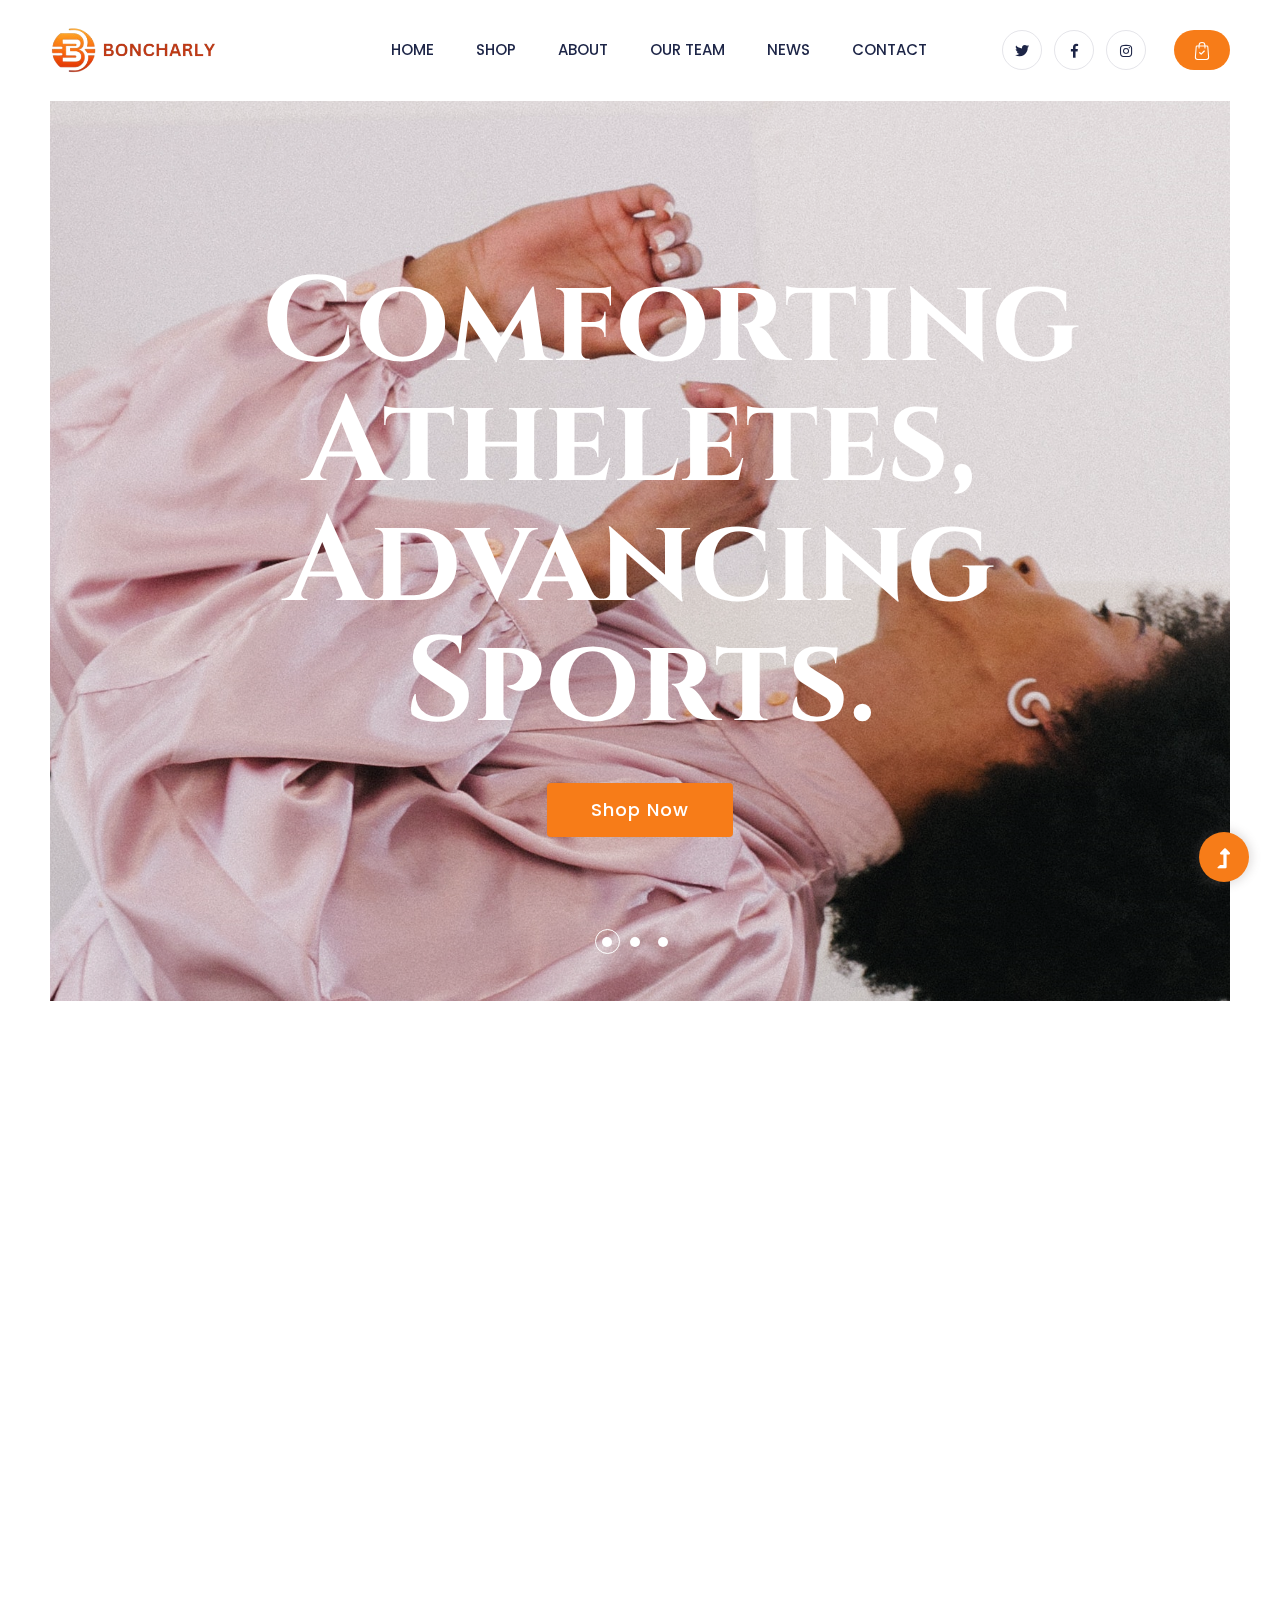
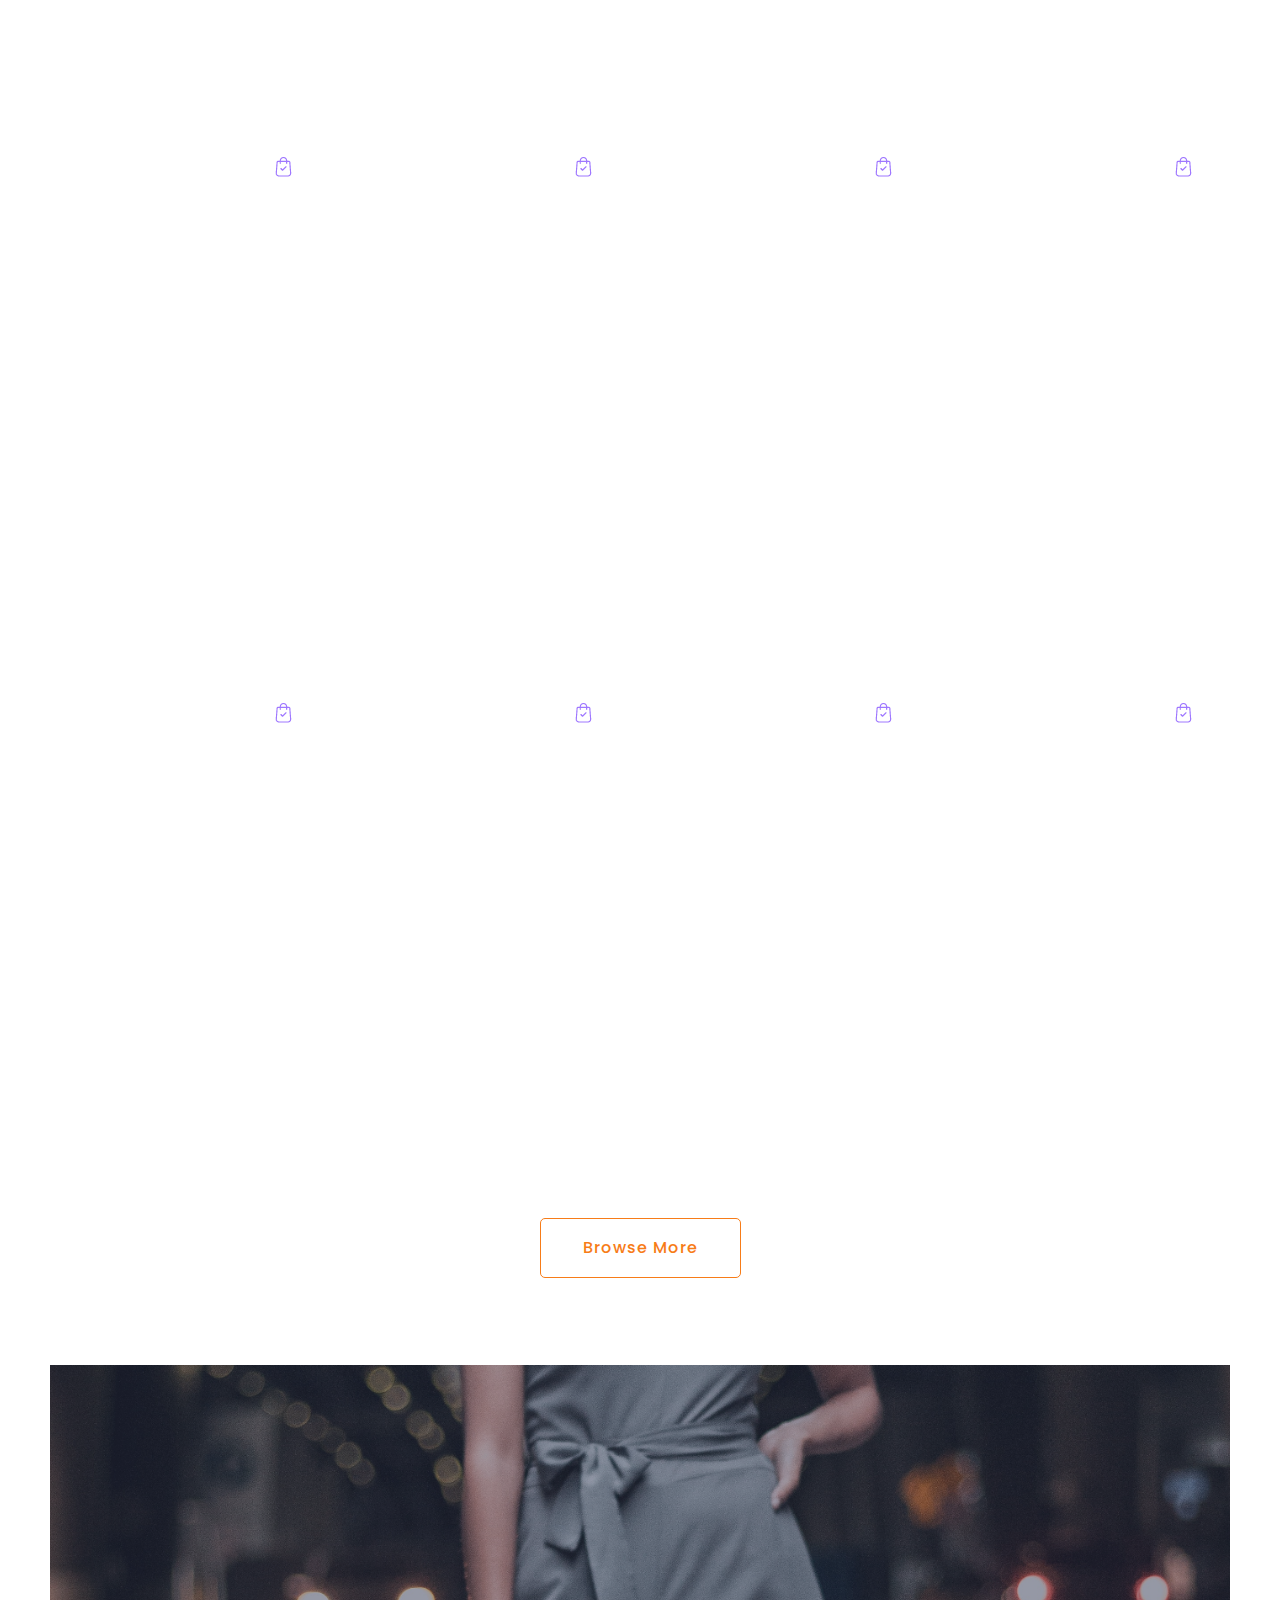
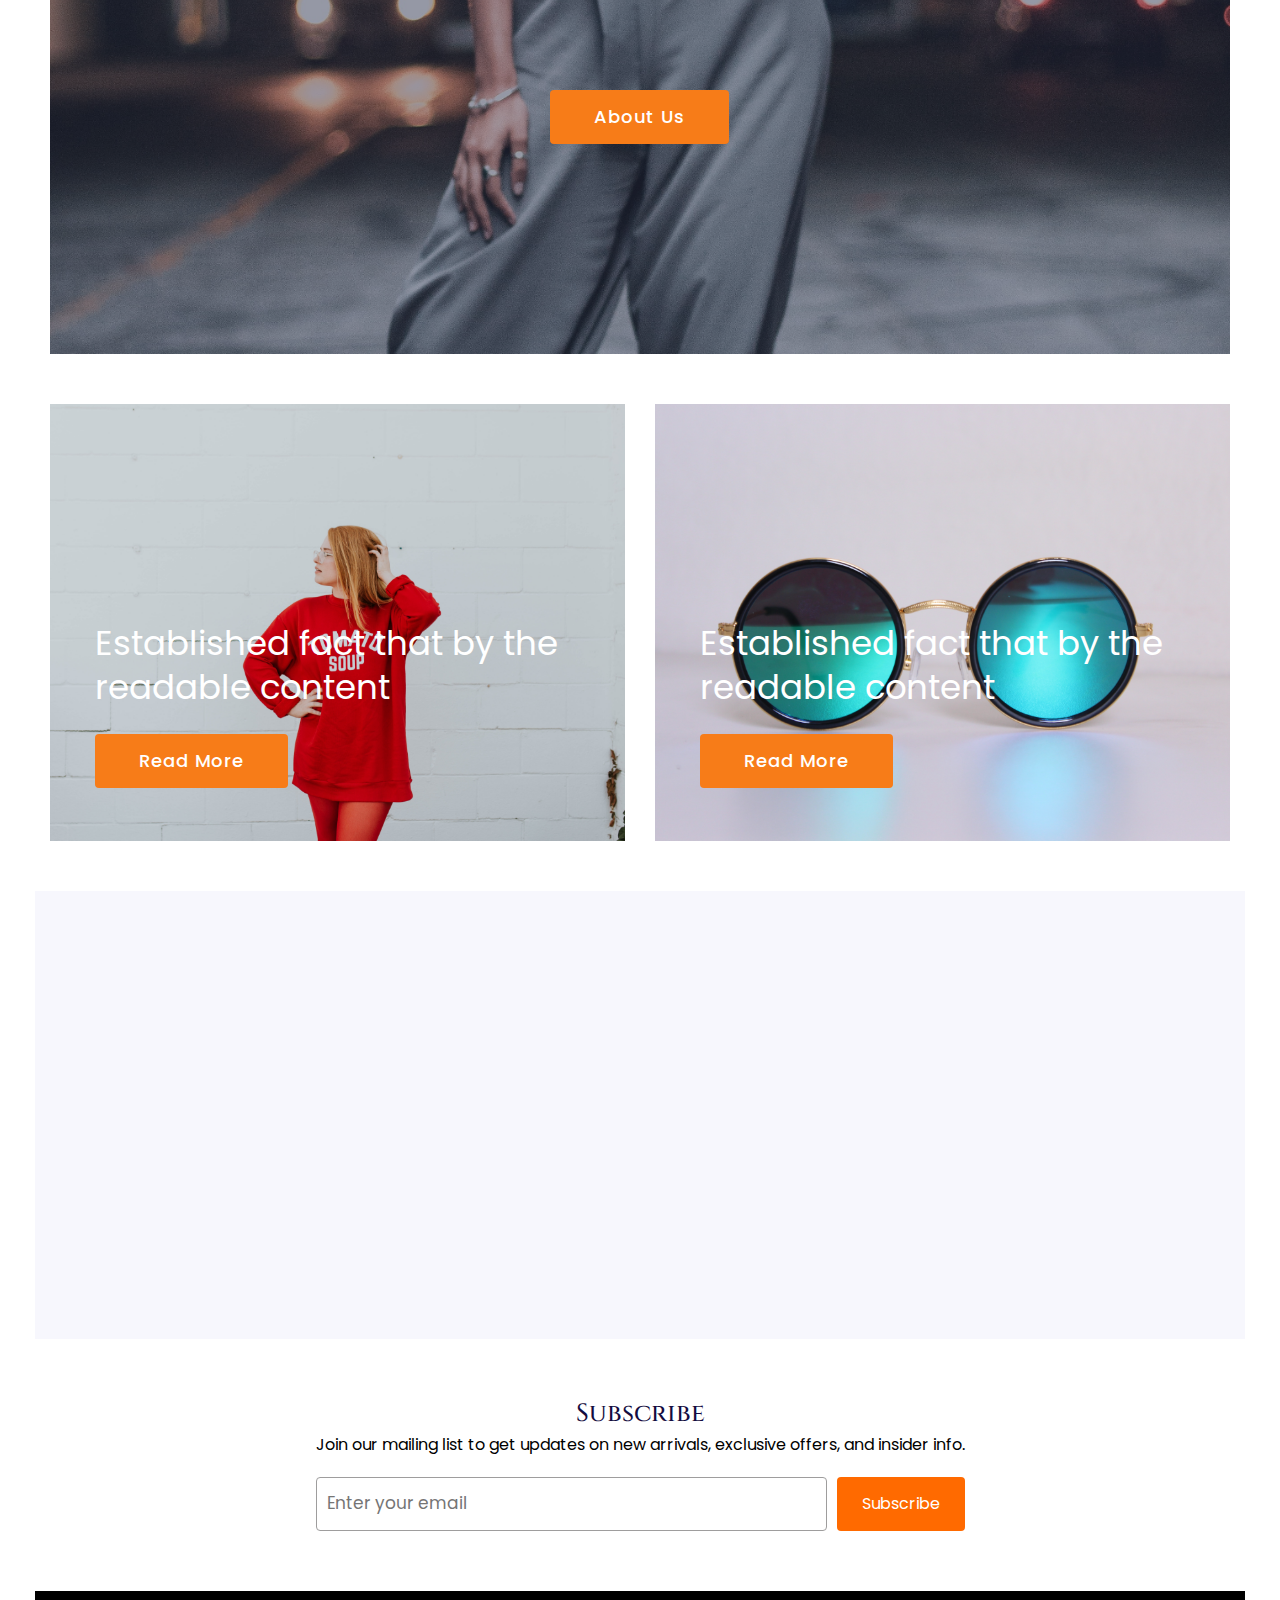
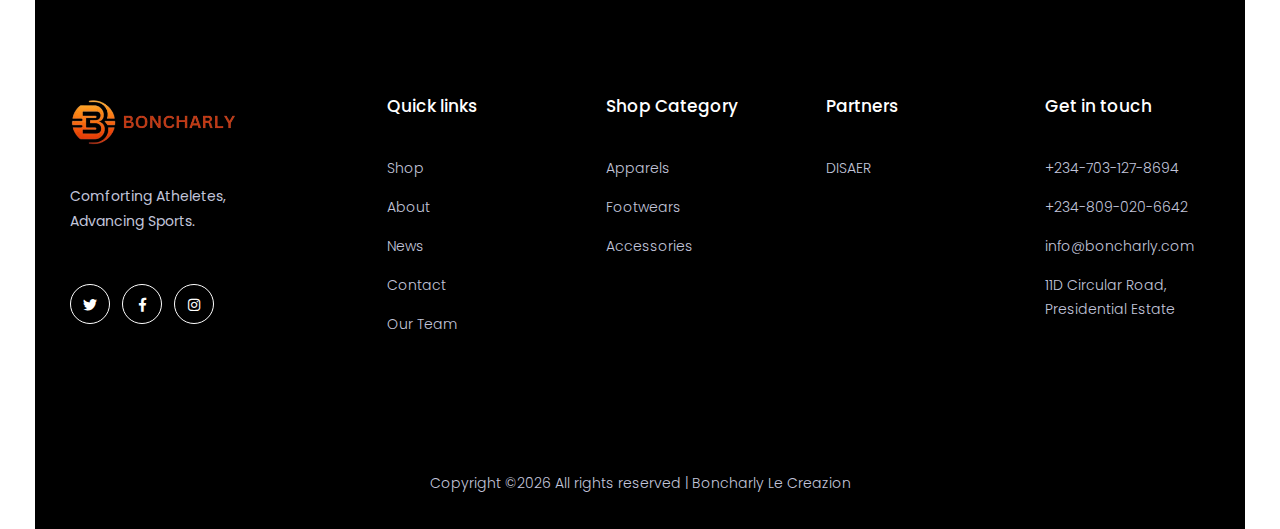
==== index.html @ 16904264 "update 5 commit" ====
<!doctype html>
<html class="no-js" lang="zxx">
<head>
    <meta charset="utf-8">
    <meta http-equiv="x-ua-compatible" content="ie=edge">
    <title>Boncharly Le Creazion Limited</title>
    <meta name="description" content="">
    <meta name="viewport" content="width=device-width, initial-scale=1">
    <link rel="manifest" href="site.webmanifest">
    <link rel="shortcut icon" type="image/x-icon" href="assets/img/favicon.ico">

    <!-- CSS here -->
    <link rel="stylesheet" href="assets/css/bootstrap.min.css">
    <link rel="stylesheet" href="assets/css/owl.carousel.min.css">
    <link rel="stylesheet" href="assets/css/slicknav.css">
    <link rel="stylesheet" href="assets/css/flaticon.css">
    <link rel="stylesheet" href="assets/css/progressbar_barfiller.css">
    <link rel="stylesheet" href="assets/css/gijgo.css">
    <link rel="stylesheet" href="assets/css/animate.min.css">
    <link rel="stylesheet" href="assets/css/animated-headline.css">
    <link rel="stylesheet" href="assets/css/magnific-popup.css">
    <link rel="stylesheet" href="assets/css/fontawesome-all.min.css">
    <link rel="stylesheet" href="assets/css/themify-icons.css">
    <link rel="stylesheet" href="assets/css/slick.css">
    <link rel="stylesheet" href="assets/css/nice-select.css">
    <link rel="stylesheet" href="assets/css/style.css">

    <style>
        .boncharly-logo{
            width: 170px;
            align-self: center;
        }
        .menu-bobs{
            margin-top: -30px;
        }
        .boncharly-logo2{
            width: 170px;
            color: #000;
        }
        .logo-cont{
            display: flex;
            align-items: center;
            gap: 3px;
            font-weight: bold;
            font-size: 16px;
        }
        footer, .footer-area, .footer-bottom-area {
            background: #000;
        }
        /* styles.css */


.newsletter {
  display: flex;
  justify-content: center;
  align-items: center;
  color: #000;
  font-size: 19px;
  padding: 60px 30px;
}

.newsletter-content {
  max-width: 650px;
  text-align: center;
}

.newsletter h2 {
  font-size: 19px;
  margin-bottom: 10px;
}

.newsletter-content h2 {
  font-size: 19px;
  margin-bottom: 10px;
}

.newsletter p {
  font-size: 1rem;
  margin-bottom: 20px;
  color: #000;
  font-size: 16px;
}

.newsletter-form {
  display: flex;
  gap: 10px;
  font-size: 17px;
}

.newsletter-form input[type="email"] {
  flex: 1;
  padding: 10px;
  font-size: 17px;
  border: 1px solid #9e9d9d;
  border-radius: 4px;
  outline: none;
}

.newsletter-form button {
  padding: 15px 25px;
  font-size: 16px;
  background-color: #ff6a00;
  color: #fff;
  border: none;
  border-radius: 4px;
  cursor: pointer;
  transition: background-color 0.3s;
}

.newsletter-form button:hover {
  background-color: #e65a00;
}

/* Responsive Styles */
@media (max-width: 768px) {
  .newsletter-form {
    flex-direction: column;
  }

  .newsletter-form input[type="email"],
  .newsletter-form button {
    width: 100%;
  }
}

@media (max-width: 480px) {
  .newsletter h2 {
    font-size: 1.5rem;
  }

  .newsletter p {
    font-size: 0.9rem;
  }
}
    </style>
    
</head>
<body class="full-wrapper">
    <!-- <div id="preloader-active">
        <div class="preloader d-flex align-items-center justify-content-center">
            <div class="preloader-inner position-relative">
                <div class="preloader-circle"></div>
                <div class="preloader-img pere-text">
                    <img src="assets/img/logo/logo1.png" alt="">
                </div>
            </div>
        </div>
    </div> -->
    <header>
        <!-- Header Start -->
        <div class="header-area ">
            <div class="main-header header-sticky">
                <div class="container-fluid">
                    <div class="menu-wrapper d-flex align-items-center justify-content-between">
                        <div class="header-left d-flex align-items-center">
                            <!-- Logo -->
                            <div class="logo">
                                <a href="index.html" class="logo-cont"><img src="assets/img/logo/logo19.png" class="boncharly-logo" alt="">Boncharly</a>
                            </div>
                            <!-- Main-menu -->
                            <div class="main-menu  d-none d-lg-block">
                                <nav>
                                    <ul id="navigation">
                                        <li><a href="index.html">Home</a></li> 
                                        <li><a href="shop.html">Shop</a></li>
                                        <li><a href="about.html">About</a></li>
                                        <li><a href="team.html">Our Team</a></li>
                                        <li><a href="news.html">News</a></li>
                                        <li><a href="contact.html">Contact</a></li>
                                    </ul>
                                </nav>
                            </div>   
                        </div>
                        <div class="header-right1 d-flex align-items-center">
                            <!-- Social -->
                            <div class="header-social d-none d-md-block">
                                <a href="#"><i class="fab fa-twitter"></i></a>
                                <a href="#"><i class="fab fa-facebook-f"></i></a>
                                <a href="#"><i class="fab fa-instagram"></i></a>
                            </div>
                            <!-- Search Box -->
                            <div class="search d-none d-md-block">
                                <ul class="d-flex align-items-center">
                                    <!-- <li class="mr-15">
                                        <div class="nav-search search-switch">
                                            <i class="ti-search"></i>
                                        </div>
                                    </li> -->
                                    <li>
                                        <div class="card-stor">
                                            <a href="shop.html">
                                                <img src="assets/img/gallery/card.svg" alt="">
                                            </a>                                            
                                            <!-- <span>0</span> -->
                                        </div>
                                    </li>
                                </ul>
                            </div>
                        </div>
                        <!-- Mobile Menu -->
                        <div class="col-12 menu-bobs">
                            <div class="mobile_menu d-block d-lg-none"></div>
                        </div>
                    </div>
                </div>
            </div>
        </div>
        <!-- Header End -->
    </header>
    <main>
        <!--? Hero Area Start-->
        <div class="container-fluid">
            <div class="slider-area">
                <!-- Mobile Device Show Menu-->
                <div class="header-right2 d-flex align-items-center">
                    <!-- Social -->
                    <div class="header-social  d-block d-md-none">
                        <a href="#"><i class="fab fa-twitter"></i></a>
                        <a href="#"><i class="fab fa-facebook-f"></i></a>
                        <a href="#"><i class="fab fa-pinterest-p"></i></a>
                    </div>
                    <!-- Search Box -->
                    <div class="search d-block d-md-none" >
                        <ul class="d-flex align-items-center">
                            <!-- <li class="mr-15">
                                <div class="nav-search search-switch">
                                    <i class="ti-search"></i>
                                </div>
                            </li> -->
                            <li>
                                <div class="card-stor">
                                    <img src="assets/img/gallery/card.svg" alt="">
                                    <!-- <span>0</span> -->
                                </div>
                            </li>
                        </ul>
                    </div>
                </div>
                <!-- /End mobile  Menu-->

                <div class="slider-active dot-style">
                    <!-- Single -->
                    <div class="single-slider slider-bg1 hero-overly slider-height d-flex align-items-center">
                        <div class="container">
                            <div class="row justify-content-center">
                                <div class="col-xl-8 col-lg-9">
                                    <!-- Hero Caption -->
                                    <div class="hero__caption">
                                        <h1>Comforting Atheletes,<br>Advancing Sports.</h1>
                                        <a href="#" class="btn">Shop Now</a>
                                    </div>
                                </div>
                            </div>
                        </div>
                    </div>
                    <!-- Single -->
                    <div class="single-slider slider-bg2 hero-overly slider-height d-flex align-items-center">
                        <div class="container">
                            <div class="row justify-content-center">
                                <div class="col-xl-8 col-lg-9">
                                    <!-- Hero Caption -->
                                    <div class="hero__caption">
                                        <h1>Champions choice,<br>Winners brand.</h1>
                                        <a href="#" class="btn">Shop Now</a>
                                    </div>
                                </div>
                            </div>
                        </div>
                    </div>
                    <!-- Single -->
                    <div class="single-slider slider-bg3 hero-overly slider-height d-flex align-items-center">
                        <div class="container">
                            <div class="row justify-content-center">
                                <div class="col-xl-8 col-lg-9">
                                    <!-- Hero Caption -->
                                    <div class="hero__caption">
                                        <h1>Supporting teams,<br>Promoting excellence.</h1>
                                        <a href="#" class="btn">Shop Now</a>
                                    </div>
                                </div>
                            </div>
                        </div>
                    </div>
                </div>
            </div>
        </div>
        <!-- End Hero -->
        <!--? Popular Items Start -->
        <div class="popular-items pt-50">
            <div class="container-fluid">
                <div class="row">
                    <div class="col-lg-3 col-md-6 col-sm-6">
                        <div class="single-popular-items mb-50 text-center wow fadeInUp" data-wow-duration="1s" data-wow-delay=".1s">
                            <div class="popular-img">
                                <img src="assets/img/gallery/popular1.png" alt="">
                                <div class="img-cap">
                                    <span>Glasses</span>
                                </div>
                                <div class="favorit-items">
                                 <a href="shop.html" class="btn">Shop Now</a>
                             </div>
                         </div>
                     </div>
                 </div>
                 <div class="col-lg-3 col-md-6 col-sm-6">
                    <div class="single-popular-items mb-50 text-center wow fadeInUp" data-wow-duration="1s" data-wow-delay=".2s">
                        <div class="popular-img">
                            <img src="assets/img/gallery/popular2.png" alt="">
                            <div class="img-cap">
                                <span>Watches</span>
                            </div>
                            <div class="favorit-items">
                             <a href="shop.html" class="btn">Shop Now</a>
                         </div>
                     </div>
                 </div>
             </div>
             <div class="col-lg-3 col-md-6 col-sm-6">
                <div class="single-popular-items mb-50 text-center wow fadeInUp" data-wow-duration="1s" data-wow-delay=".4s">
                    <div class="popular-img">
                        <img src="assets/img/gallery/popular3.png" alt="">
                        <div class="img-cap">
                            <span>Jackets</span>
                        </div>
                        <div class="favorit-items">
                         <a href="shop.html" class="btn">Shop Now</a>
                     </div>
                 </div>
             </div>
         </div>
         <div class="col-lg-3 col-md-6 col-sm-6">
            <div class="single-popular-items mb-50 text-center wow fadeInUp" data-wow-duration="1s" data-wow-delay=".6s">
                <div class="popular-img">
                    <img src="assets/img/gallery/popular4.png" alt="">
                    <div class="img-cap">
                        <span>Clothes</span>
                    </div>
                    <div class="favorit-items">
                     <a href="shop.html" class="btn">Shop Now</a>
                 </div>
             </div>
         </div>
     </div>
 </div>
</div>
</div>
<!-- Popular Items End -->
<!--? Featured Start -->
<div class="new-arrival">
    <div class="container">
        <!-- Section tittle -->
        <div class="row justify-content-center">
            <div class="col-xl-7 col-lg-8 col-md-10">
                <div class="section-tittle mb-60 text-center wow fadeInUp" data-wow-duration="2s" data-wow-delay=".2s">
                    <h2>Featured<br>Items</h2>
                </div>
            </div>
        </div>
        <div class="row">
            <div class="col-xl-3 col-lg-3 col-md-6 col-sm-6">
                <div class="single-new-arrival mb-50 text-center wow fadeInUp" data-wow-duration="1s" data-wow-delay=".1s">
                    <div class="popular-img">
                        <img src="assets/img/gallery/arrival1.png" alt="">
                        <div class="favorit-items">
                            <!-- <span class="flaticon-heart"></span> -->
                            <img src="assets/img/gallery/favorit-card.png" alt="">
                        </div>
                    </div>
                    <div class="popular-caption">
                        <h3><a href="shop.html">Knitted Jumper</a></h3>
                        <div class="rating mb-10">
                            <i class="fas fa-star"></i>
                            <i class="fas fa-star"></i>
                            <i class="fas fa-star"></i>
                            <i class="fas fa-star"></i>
                            <i class="fas fa-star"></i>
                        </div>
                        <span>$ 30.00</span>
                    </div>
                </div>
            </div>
            <div class="col-xl-3 col-lg-3 col-md-6 col-sm-6">
                <div class="single-new-arrival mb-50 text-center wow fadeInUp" data-wow-duration="1s" data-wow-delay=".2s">
                    <div class="popular-img">
                        <img src="assets/img/gallery/arrival2.png" alt="">
                        <div class="favorit-items">
                            <!-- <span class="flaticon-heart"></span> -->
                            <img src="assets/img/gallery/favorit-card.png" alt="">
                        </div>
                    </div>
                    <div class="popular-caption">
                     <h3><a href="shop.html">Knitted Jumper</a></h3>
                     <div class="rating mb-10">
                        <i class="fas fa-star"></i>
                        <i class="fas fa-star"></i>
                        <i class="fas fa-star"></i>
                        <i class="fas fa-star"></i>
                        <i class="fas fa-star"></i>
                    </div>
                    <span>$ 30.00</span>
                </div>
            </div>
        </div>
        <div class="col-xl-3 col-lg-3 col-md-6 col-sm-6">
            <div class="single-new-arrival mb-50 text-center wow fadeInUp" data-wow-duration="1s" data-wow-delay=".3s">
                <div class="popular-img">
                    <img src="assets/img/gallery/arrival3.png" alt="">
                    <div class="favorit-items">
                        <!-- <span class="flaticon-heart"></span> -->
                        <img src="assets/img/gallery/favorit-card.png" alt="">
                    </div>
                </div>
                <div class="popular-caption">
                 <h3><a href="shop.html">Knitted Jumper</a></h3>
                 <div class="rating mb-10">
                    <i class="fas fa-star"></i>
                    <i class="fas fa-star"></i>
                    <i class="fas fa-star"></i>
                    <i class="fas fa-star"></i>
                    <i class="fas fa-star"></i>
                </div>
                <span>$ 30.00</span>
            </div>
        </div>
    </div>
    <div class="col-xl-3 col-lg-3 col-md-6 col-sm-6">
        <div class="single-new-arrival mb-50 text-center wow fadeInUp" data-wow-duration="1s" data-wow-delay=".4s">
            <div class="popular-img">
                <img src="assets/img/gallery/arrival4.png" alt="">
                <div class="favorit-items">
                    <!-- <span class="flaticon-heart"></span> -->
                    <img src="assets/img/gallery/favorit-card.png" alt="">
                </div>
            </div>
            <div class="popular-caption">
             <h3><a href="shop.html">Knitted Jumper</a></h3>
             <div class="rating mb-10">
                <i class="fas fa-star"></i>
                <i class="fas fa-star"></i>
                <i class="fas fa-star"></i>
                <i class="fas fa-star"></i>
                <i class="fas fa-star"></i>
            </div>
            <span>$ 30.00</span>
        </div>
    </div>
</div>
<div class="col-xl-3 col-lg-3 col-md-6 col-sm-6">
    <div class="single-new-arrival mb-50 text-center wow fadeInUp" data-wow-duration="1s" data-wow-delay=".5s">
        <div class="popular-img">
            <img src="assets/img/gallery/arrival5.png" alt="">
            <div class="favorit-items">
                <!-- <span class="flaticon-heart"></span> -->
                <img src="assets/img/gallery/favorit-card.png" alt="">
            </div>
        </div>
        <div class="popular-caption">
         <h3><a href="shop.html">Knitted Jumper</a></h3>
         <div class="rating mb-10">
            <i class="fas fa-star"></i>
            <i class="fas fa-star"></i>
            <i class="fas fa-star"></i>
            <i class="fas fa-star"></i>
            <i class="fas fa-star"></i>
        </div>
        <span>$ 30.00</span>
    </div>
</div>
</div>
<div class="col-xl-3 col-lg-3 col-md-6 col-sm-6">
    <div class="single-new-arrival mb-50 text-center wow fadeInUp" data-wow-duration="1s" data-wow-delay=".6s">
        <div class="popular-img">
            <img src="assets/img/gallery/arrival6.png" alt="">
            <div class="favorit-items">
                <!-- <span class="flaticon-heart"></span> -->
                <img src="assets/img/gallery/favorit-card.png" alt="">
            </div>
        </div>
        <div class="popular-caption">
         <h3><a href="shop.html">Knitted Jumper</a></h3>
         <div class="rating mb-10">
            <i class="fas fa-star"></i>
            <i class="fas fa-star"></i>
            <i class="fas fa-star"></i>
            <i class="fas fa-star"></i>
            <i class="fas fa-star"></i>
        </div>
        <span>$ 30.00</span>
    </div>
</div>
</div>
<div class="col-xl-3 col-lg-3 col-md-6 col-sm-6">
    <div class="single-new-arrival mb-50 text-center wow fadeInUp" data-wow-duration="1s" data-wow-delay=".7s">
        <div class="popular-img">
            <img src="assets/img/gallery/arrival7.png" alt="">
            <div class="favorit-items">
                <!-- <span class="flaticon-heart"></span> -->
                <img src="assets/img/gallery/favorit-card.png" alt="">
            </div>
        </div>
        <div class="popular-caption">
         <h3><a href="shop.html">Knitted Jumper</a></h3>
         <div class="rating mb-10">
            <i class="fas fa-star"></i>
            <i class="fas fa-star"></i>
            <i class="fas fa-star"></i>
            <i class="fas fa-star"></i>
            <i class="fas fa-star"></i>
        </div>
        <span>$ 30.00</span>
    </div>
</div>
</div>
<div class="col-xl-3 col-lg-3 col-md-6 col-sm-6">
    <div class="single-new-arrival mb-50 text-center wow fadeInUp" data-wow-duration="1s" data-wow-delay=".8s">
        <div class="popular-img">
            <img src="assets/img/gallery/arrival8.png" alt="">
            <div class="favorit-items">
                <!-- <span class="flaticon-heart"></span> -->
                <img src="assets/img/gallery/favorit-card.png" alt="">
            </div>
        </div>
        <div class="popular-caption">
         <h3><a href="shop.html">Knitted Jumper</a></h3>
         <div class="rating mb-10">
            <i class="fas fa-star"></i>
            <i class="fas fa-star"></i>
            <i class="fas fa-star"></i>
            <i class="fas fa-star"></i>
            <i class="fas fa-star"></i>
        </div>
        <span>$ 30.00</span>
    </div>
</div>
</div>
</div>
<!-- Button -->
<div class="row justify-content-center">
    <div class="room-btn">
        <a href="shop.html" class="border-btn">Browse More</a>
    </div>
</div>
</div>
</div>
<!--? New Arrival End -->
<!--? collection -->
<section class="collection section-bg2 section-padding30 section-over1 ml-15 mr-15" data-background="assets/img/gallery/section_bg01.png">
    <div class="container-fluid"></div>
    <div class="row justify-content-center">
        <div class="col-xl-7 col-lg-9">
            <div class="single-question text-center">
                <h2 class="wow fadeInUp" data-wow-duration="2s" data-wow-delay=".1s">Who are we?</h2>
                <a href="about.html" class="btn class="wow fadeInUp" data-wow-duration="2s" data-wow-delay=".4s">About Us</a>
            </div>
        </div>
    </div>
</div>
</section>
<!-- End collection -->
<!--? Popular Locations Start 01-->
<div class="popular-product pt-50">
    <div class="container-fluid">
        <div class="row">
            <div class="col-lg-6 col-md-6 col-sm-12">
                <div class="single-product mb-50">
                    <div class="location-img">
                        <img src="assets/img/gallery/popular-imtes1.png" alt="">
                    </div>
                    <div class="location-details">
                        <p><a href="shop.html">Established fact that by the<br> readable content</a></p>
                        <a href="shop.html" class="btn">Read More</a>
                    </div>
                </div>
            </div>
            <div class="col-lg-6 col-md-6 col-sm-12">
                <div class="single-product mb-50">
                    <div class="location-img">
                        <img src="assets/img/gallery/popular-imtes2.png" alt="">
                    </div>
                    <div class="location-details">
                        <p><a href="shop.html">Established fact that by the<br> readable content</a></p>
                        <a href="shop.html" class="btn">Read More</a>
                    </div>
                </div>
            </div>
        </div>
    </div>
</div>
<!-- Popular Locations End -->
<!--? Services Area Start -->
<div class="categories-area section-padding40 gray-bg">
    <div class="container-fluid">
        <div class="row">
            <div class="col-lg-3 col-md-6 col-sm-6">
                <div class="single-cat mb-50 wow fadeInUp" data-wow-duration="1s" data-wow-delay=".2s">
                    <div class="cat-icon">
                        <img src="assets/img/icon/services1.svg" alt="">
                    </div>
                    <div class="cat-cap">
                        <h5>Fast & Free Delivery</h5>
                        <p>Free delivery on all orders</p>
                    </div>
                </div>
            </div>
            <div class="col-lg-3 col-md-6 col-sm-6">
                <div class="single-cat mb-50 wow fadeInUp" data-wow-duration="1s" data-wow-delay=".2s">
                    <div class="cat-icon">
                        <img src="assets/img/icon/services2.svg" alt="">
                    </div>
                    <div class="cat-cap">
                        <h5>Fast & Free Delivery</h5>
                        <p>Free delivery on all orders</p>
                    </div>
                </div>
            </div>
            <div class="col-lg-3 col-md-6 col-sm-6">
                <div class="single-cat mb-30 wow fadeInUp" data-wow-duration="1s" data-wow-delay=".4s">
                    <div class="cat-icon">
                        <img src="assets/img/icon/services3.svg" alt="">
                    </div>
                    <div class="cat-cap">
                        <h5>Fast & Free Delivery</h5>
                        <p>Free delivery on all orders</p>
                    </div>
                </div>
            </div>
            <div class="col-lg-3 col-md-6 col-sm-6">
                <div class="single-cat wow fadeInUp" data-wow-duration="1s" data-wow-delay=".5s">
                    <div class="cat-icon">
                        <img src="assets/img/icon/services4.svg" alt="">
                    </div>
                    <div class="cat-cap">
                        <h5>Fast & Free Delivery</h5>
                        <p>Free delivery on all orders</p>
                    </div>
                </div>
            </div>
        </div>
    </div>
</div>

 <!-- Newsletter Section -->
 <section class="newsletter">
    <div class="newsletter-content">
        <h1 class="subscribe-top">Subscribe</h1>
      <p>Join our mailing list to get updates on new arrivals, exclusive offers, and insider info.</p>
      <form class="newsletter-form">
        <input type="email" placeholder="Enter your email" required>
        <button type="submit">Subscribe</button>
      </form>
    </div>
  </section>
<!--? Services Area End -->
</main>

<footer>
    <!-- Footer Start-->
    <div class="footer-area footer-padding">
        <div class="container-fluid ">
            <div class="row d-flex justify-content-between">
                <div class="col-xl-3 col-lg-3 col-md-8 col-sm-8">
                 <div class="single-footer-caption mb-50">
                   <div class="single-footer-caption mb-30">
                      <!-- logo -->
                      <div class="footer-logo mb-35">
                       <a href="index.html"><img src="assets/img/logo/logo19.png" class='boncharly-logo2' alt=""></a>
                   </div>
                   <div class="footer-tittle">
                       <div class="footer-pera">
                        <p>
                            Comforting Atheletes, Advancing Sports.
                        </p>
                       </div>
                   </div>
                   <!-- social -->
                   <div class="footer-social">
                    <a href="#"><i class="fab fa-twitter"></i></a>
                    <a href="#"><i class="fab fa-facebook-f"></i></a>
                    <a href="#"><i class="fab fa-instagram"></i></a>
                </div>
            </div>
        </div>
    </div>
    <div class="col-xl-2 col-lg-2 col-md-4 col-sm-4">
        <div class="single-footer-caption mb-50">
            <div class="footer-tittle">
                <h4>Quick links</h4>
                <ul>
                    <li><a href="shop.html">Shop</a></li>
                    <li><a href="about.html">About</a></li>
                    <li><a href="news.html">News</a></li>
                    <li><a href="contact.html">Contact</a></li>
                    <li><a href="team.html">Our Team</a></li>
                </ul>
            </div>
        </div>
    </div>
    <div class="col-xl-2 col-lg-2 col-md-4 col-sm-4">
        <div class="single-footer-caption mb-50">
            <div class="footer-tittle">
                <h4>Shop Category</h4>
                <ul>
                    <li><a href="#">Apparels</a></li>
                    <li><a href="#">Footwears</a></li>
                    <li><a href="#">Accessories</a></li>
                </ul>
            </div>
        </div>
    </div>
    <div class="col-xl-2 col-lg-2 col-md-4 col-sm-4">
        <div class="single-footer-caption mb-50">
            <div class="footer-tittle">
                <h4>Partners</h4>
                <ul>
                    <li><a href="#">DISAER</a></li>
                </ul>
            </div>
        </div>
    </div>
    <div class="col-xl-2 col-lg-3 col-md-4 col-sm-4">
        <div class="single-footer-caption mb-50">
            <div class="footer-tittle">
                <h4>Get in touch</h4>
                
                <ul>
                    <li><a href="tel:+2347031278694">+234-703-127-8694</a></li>
                    <li><a href="tel:+2348090206642">+234-809-020-6642</a></li>
                    <!-- <li><a href="tel:+2348033168956">+234-803-316-8956</a></li> -->
                    <li><a href="#">info@boncharly.com</a></li>
                    <li><a href="#">11D Circular Road, Presidential Estate</a></li>
                </ul>
            </div>
        </div>
    </div>
</div>
</div>
</div>
<!-- footer-bottom area -->
<div class="footer-bottom-area">
    <div class="container">
        <div class="footer-border">
           <div class="row d-flex align-items-center">
               <div class="col-xl-12 ">
                   <div class="footer-copy-right text-center">
                       <p>
                          Copyright &copy;<script defer>document.write(new Date().getFullYear());</script> All rights reserved | Boncharly Le Creazion 
                        </p>
                      </div>
                  </div>
              </div>
          </div>
      </div>
  </div>
  <!-- Footer End-->
</footer>

<div id="back-top" >
    <a title="Go to Top" href="#"> <i class="fas fa-level-up-alt"></i></a>
</div>

<!-- JS here -->
<!-- Jquery, Popper, Bootstrap -->
<script defer src="./assets/js/vendor/modernizr-3.5.0.min.js"></script>
<script defer src="./assets/js/vendor/jquery-1.12.4.min.js"></script>
<script defer src="./assets/js/popper.min.js"></script>
<script defer src="./assets/js/bootstrap.min.js"></script>

<!-- Slick-slider , Owl-Carousel ,slick-nav -->
<script defer src="./assets/js/owl.carousel.min.js"></script>
<script defer src="./assets/js/slick.min.js"></script>
<script defer src="./assets/js/jquery.slicknav.min.js"></script>

<!-- One Page, Animated-HeadLin, Date Picker -->
<script defer src="./assets/js/wow.min.js"></script>
<script defer src="./assets/js/animated.headline.js"></script>
<script defer src="./assets/js/jquery.magnific-popup.js"></script>
<script defer src="./assets/js/gijgo.min.js"></script>

<!-- Nice-select, sticky,Progress -->
<script defer src="./assets/js/jquery.nice-select.min.js"></script>
<script defer src="./assets/js/jquery.sticky.js"></script>
<script defer src="./assets/js/jquery.barfiller.js"></script>

<!-- counter , waypoint,Hover Direction -->
<script defer src="./assets/js/jquery.counterup.min.js"></script>
<script defer src="./assets/js/waypoints.min.js"></script>
<script defer src="./assets/js/jquery.countdown.min.js"></script>
<script defer src="./assets/js/hover-direction-snake.min.js"></script>

<!-- contact js -->
<script defer src="./assets/js/contact.js"></script>
<script defer src="./assets/js/jquery.form.js"></script>
<script defer src="./assets/js/jquery.validate.min.js"></script>
<script defer src="./assets/js/mail-script.js"></script>
<script defer src="./assets/js/jquery.ajaxchimp.min.js"></script>

<!-- Jquery Plugins, main Jquery -->	
<script defer src="./assets/js/plugins.js"></script>
<script defer src="./assets/js/main.js"></script>

</body>
</html>
---- assets/css/flaticon.css ----
/*
  	Flaticon icon font: Flaticon
  	Creation date: 03/06/2020 12:20
  	*/

@font-face {
  font-family: "Flaticon";
  src: url("../fonts/Flaticon.eot");
  src: url("../fonts/Flaticon.eot?#iefix") format("embedded-opentype"),
       url("../fonts/Flaticon.woff2") format("woff2"),
       url("../fonts/Flaticon.woff") format("woff"),
       url("../fonts/Flaticon.ttf") format("truetype"),
       url("../fonts/Flaticon.svg#Flaticon") format("svg");
  font-weight: normal;
  font-style: normal;
}

@media screen and (-webkit-min-device-pixel-ratio:0) {
  @font-face {
    font-family: "Flaticon";
    src: url("../fonts/Flaticon.svg#Flaticon") format("svg");
  }
}

[class^="flaticon-"]:before, [class*=" flaticon-"]:before,
[class^="flaticon-"]:after, [class*=" flaticon-"]:after {   
  font-family: Flaticon;
font-style: normal;
}

.flaticon-null:before { content: "\f100"; }
.flaticon-null-1:before { content: "\f101"; }
.flaticon-null-2:before { content: "\f102"; }
.flaticon-null-3:before { content: "\f103"; }
---- assets/css/progressbar_barfiller.css ----
/* Custom Code skills */
.single-skill{
  display: flex;
}

.single-skill span {
	color: #79838b;
	font-size: 13px;
	font-weight: 300;
	letter-spacing: 0;
	margin-bottom: 14px;
	display: block;
}
.single-skill .bar-progress {
	width: 100%;
}
.single-skill .bar-title {
  width: 20%;
  margin-bottom: 19px;
}

.skills-content {
  padding-top: 200px;
  padding-left: 70px;
}

.skills-shape-bg {
  height: 651px;
  width: 868px;
  position: absolute;
  content: "";
  border: 2px solid #4d4d4d;
  left: 40%;
  top: 255px;
}

.skills-shape-bg::before {
  position: absolute;
  content: "";
  height: 465px;
  width: 300px;
  border: 2px solid #4d4d4d;
  left: -35%;
  top: 50%;
  transform: translateY(-50%);
  border-right: 0;
}



/* Default */
.barfiller {
	width: 100%;
	height: 10px;
	background: #f6f9fc;
  position: relative;
  border-radius: 5px;
}

.barfiller .fill {
  display: block;
  position: relative;
  width: 0px;
  height: 100%;
  background: #333;
  z-index: 1;
  border-radius: 5px;
}

.barfiller .tipWrap { display: none; }

.barfiller .tip {
  margin-top: -28px;
  padding: 2px 4px;
  font-size: 16px;
  color: #09cc7f;
  left: 0px;
  position: absolute;
  z-index: 2;
  background: transparent;
  font-weight: 800;
}

.barfiller .tip:after {
  border: solid;
  border-color: rgba(0,0,0,.8) transparent;
  border-width: 6px 6px 0 6px;
  content: "";
  display: block;
  position: absolute;
  left: 9px;
  top: 100%;
  z-index: 9;
  display: none;
  
}
---- assets/css/gijgo.css ----
.gj-button {
    background-color: #f5f5f5;
    border: 1px solid #ddd;
    color: #000;
    border-radius: 3px;
    padding: 6px 10px;
    cursor: pointer;
}

.gj-unselectable {
    -webkit-touch-callout: none;
    -webkit-user-select: none;
    -khtml-user-select: none;
    -moz-user-select: none;
    -ms-user-select: none;
    user-select: none;
}

.gj-row {
    display: -webkit-box;
    display: -ms-flexbox;
    display: flex;
    -ms-flex-wrap: wrap;
    flex-wrap: wrap;
}

.gj-margin-left-5 {
    margin-left: 5px;
}

.gj-margin-left-10 {
    margin-left: 10px;
}

.gj-width-full {
    width: 100%;
}

.gj-cursor-pointer {
    cursor: pointer;
}

.gj-text-align-center {
    text-align: center;
}

.gj-font-size-16 {
    font-size: 16px;
}

.gj-hidden {
    display: none;
}

/** Material Design */
.gj-button-md {
    background: 0 0;
    border: none;
    border-radius: 2px;
    color: rgba(0, 0, 0, 0.87);
    position: relative;
    height: 36px;
    margin: 0;
    min-width: 64px;
    padding: 0 16px;
    display: inline-block;
    font-family: "Roboto","Helvetica","Arial",sans-serif;
    font-size: 1rem;
    font-weight: 500;
    text-transform: uppercase;
    letter-spacing: 0;
    overflow: hidden;
    will-change: box-shadow;
    transition: box-shadow .2s cubic-bezier(.4,0,1,1),background-color .2s cubic-bezier(.4,0,.2,1),color .2s cubic-bezier(.4,0,.2,1);
    outline: none;
    cursor: pointer;
    text-decoration: none;
    text-align: center;
    line-height: 36px;
    vertical-align: middle;
    overflow: hidden;
    -webkit-user-select: none;
    -moz-user-select: none;
    -ms-user-select: none;
    user-select: none;
}

.gj-button-md:hover {
    background-color: rgba(158,158,158,.2);
}

.gj-button-md:disabled {
    color: rgba(0,0,0,.26);
    background: 0 0;
}

.gj-button-md .material-icons,
.gj-button-md .gj-icon {
    vertical-align: middle;
    /*font-size: 1.3rem;
    margin-right: 4px;*/
}

.gj-button-md.gj-button-md-icon {
    width: 24px;
    height: 31px;
    min-width: 24px;
    padding: 0px;
    display: table;
}

.gj-button-md.gj-button-md-icon .material-icons,
.gj-button-md.gj-button-md-icon .gj-icon {
    display: table-cell;
    margin-right: 0px;
    width: 24px;
    height: 24px;
}

.gj-button-md.active {
    background-color: rgba(158,158,158,.4);
}

.gj-button-md-group {
    position: relative;
    display: inline-block;
    vertical-align: middle;
}
.gj-textbox-md {
	/* border: none; */
	/* border-bottom: 1px solid rgba(0,0,0,.42); */
	display: block;
	font-family: "Helvetica","Arial",sans-serif;
	font-size: 16px;
	line-height: 16px;
	/* padding: 4px 0px; */
	margin: 0;
	/* width: 100%; */
	background: 0 0;
	/* text-align: ; */
	color: rgba(0,0,0,.87);
	padding-left: 44px;
	border: 1px solid #dca73a;
	/* padding: 15px 15px; */
	/* text-align: center; */
	width: 177px;
	height: 55px;
	border-radius: 5px;
}
.gj-textbox-md:focus,
.gj-textbox-md:active {
    /* border-bottom: 2px solid rgba(0,0,0,.42); */
    outline: none;
}

.gj-textbox-md::placeholder {
    color: #8e8e8e;
}

.gj-textbox-md:-ms-input-placeholder {
    color: #8e8e8e;
}

.gj-textbox-md::-ms-input-placeholder {
    color: #8e8e8e;
}

.gj-md-spacer-24 {
    min-width: 24px;
    width: 24px;
    display: inline-block;
}

.gj-md-spacer-32 {
    min-width: 32px;
    width: 32px;
    display: inline-block;
}

.gj-modal {
    position: fixed;
    top: 0;
    right: 0;
    bottom: 0;
    left: 0;
    z-index: 1203;
    display: none;
    overflow: hidden;
    -webkit-overflow-scrolling: touch;
    outline: 0;
    background-color: rgba(0, 0, 0, 0.54118);
    transition: 200ms ease opacity;
    will-change: opacity;
}

/* List */
ul.gj-list li [data-role="wrapper"] {
    display: table;
    width: 100%;
}

ul.gj-list li [data-role="checkbox"] {
    display: table-cell;
    vertical-align:middle;
    text-align:center;
}

ul.gj-list li [data-role="image"] {
    display: table-cell;
    vertical-align:middle;
    text-align:center;
}

ul.gj-list li [data-role="display"] {
    display: table-cell;
    vertical-align:middle;
    cursor: pointer;
}

ul.gj-list li [data-role="display"]:empty:before {
  content: "\200b"; /* unicode zero width space character */
}

/* List - Bootstrap */
ul.gj-list-bootstrap {
    padding-left: 0px;
    margin-bottom: 0px;
}

ul.gj-list-bootstrap li {
    padding: 0px;
}

ul.gj-list-bootstrap li [data-role="wrapper"] {
    padding: 0px 10px;
}

ul.gj-list-bootstrap li [data-role="checkbox"] {
    width: 24px;
    padding: 3px;
}

ul.gj-list-bootstrap li [data-role="image"] {
    width: 24px;
    height: 24px;
}

ul.gj-list-bootstrap li [data-role="display"] {
    padding: 8px 0px 8px 4px;
}

.list-group-item.active ul li, .list-group-item.active:focus ul li, .list-group-item.active:hover ul li {
    text-shadow: none;
    color:initial;
}

/* List - Material Design */
ul.gj-list-md {
    padding: 0px;
    list-style: none;
    list-style-type: none;
    line-height: 24px;
    letter-spacing: 0;
    color: #616161; /* Gray 700 */
}

ul.gj-list-md li {
    display: list-item;
    list-style-type: none;
    padding: 0px;
    min-height: unset;
    box-sizing: border-box;
    align-items: center;
    cursor: default;
    overflow: hidden;

    font-family: "Roboto","Helvetica","Arial",sans-serif;
    font-size: 16px;
    font-weight: 400;
    letter-spacing: .04em;
    line-height: 1;
    
    -webkit-flex-direction: row;
    -ms-flex-direction: row;
    flex-direction: row;
    -webkit-flex-wrap: nowrap;
    -ms-flex-wrap: nowrap;
    flex-wrap: nowrap;
}

ul.gj-list-md li [data-role="checkbox"] {
    height: 24px;
    width: 24px;
}

ul.gj-list-md li [data-role="image"] {
    height: 24px;
    width: 24px;
}

ul.gj-list-md li [data-role="display"] {
    padding: 8px 0px 8px 5px;
    order: 0;
    flex-grow: 2;
    text-decoration: none;
    box-sizing: border-box;
    align-items: center;
    text-align: left;
    color: rgba(0,0,0,.87);
}

ul.gj-list-md li.disabled>[data-role="wrapper"]>[data-role="display"] {
    color: #9E9E9E; /* Gray 500 */
}

.gj-list-md-active {
    background: #e0e0e0;
    color: #3f51b5;
}


/* Picker */
.gj-picker {
    position: absolute;
    z-index: 1203;
    background-color: #fff;
}

.gj-picker .selected {
    color: #fff;
}

/* Material Design */
.gj-picker-md {
    font-family: "Roboto","Helvetica","Arial",sans-serif;
    font-size: 16px;
    font-weight: 400;
    letter-spacing: .04em;
    line-height: 1;
    color: rgba(0,0,0,.87);
    border: 1px solid #E0E0E0;
}

.gj-modal .gj-picker-md {
    border: 0px;
}

.gj-picker-md [role="header"] {
    color: rgba(255, 255, 255, 0.54);
    display: flex;
    background: #2196f3;
    align-items: baseline;
    user-select: none;
    justify-content: center;
}

.gj-picker-md [role="footer"] {
    float: right;
    padding: 10px;
}

.gj-picker-md [role="footer"] button.gj-button-md {
    color: #2196f3;
    font-weight: bold;
    font-size: 13px;
}

/* Bootstrap */
.gj-picker-bootstrap {
    border-radius: 4px;
    border: 1px solid #E0E0E0;
}

.gj-picker-bootstrap .selected {
    color: #888;
}

.gj-picker-bootstrap [role="header"] {
    background: #eee;
    color: #AAA;
}
@font-face {
    font-family: 'gijgo-material';
    src: url('../fonts/gijgo-material.eot?235541');
    src: url('../fonts/gijgo-material.eot?235541#iefix') format('embedded-opentype'), url('../fonts/gijgo-material.ttf?235541') format('truetype'), url('../fonts/gijgo-material.woff?235541') format('woff'), url('../fonts/gijgo-material.svg?235541#gijgo-material') format('svg');
    font-weight: normal;
    font-style: normal;
}

.gj-icon {
    /* use !important to prevent issues with browser extensions that change fonts */
    font-family: 'gijgo-material' !important;
    font-size: 24px;
    speak: none;
    font-style: normal;
    font-weight: normal;
    font-variant: normal;
    text-transform: none;
    line-height: 1;
    /* Enable Ligatures ================ */
    letter-spacing: 0;
    -webkit-font-feature-settings: "liga";
    -moz-font-feature-settings: "liga=1";
    -moz-font-feature-settings: "liga";
    -ms-font-feature-settings: "liga" 1;
    font-feature-settings: "liga";
    -webkit-font-variant-ligatures: discretionary-ligatures;
    font-variant-ligatures: discretionary-ligatures;
    /* Better Font Rendering =========== */
    -webkit-font-smoothing: antialiased;
    -moz-osx-font-smoothing: grayscale;
}

.gj-icon.undo:before {
    content: "\e900";
}

.gj-icon.vertical-align-top:before {
    content: "\e901";
}

.gj-icon.vertical-align-center:before {
    content: "\e902";
}

.gj-icon.vertical-align-bottom:before {
    content: "\e903";
}

.gj-icon.arrow-dropup:before {
    content: "\e904";
}

.gj-icon.clock:before {
    content: "\e905";
}

.gj-icon.refresh:before {
    content: "\e906";
}

.gj-icon.last-page:before {
    content: "\e907";
}

.gj-icon.first-page:before {
    content: "\e908";
}

.gj-icon.cancel:before {
    content: "\e909";
}

.gj-icon.clear:before {
    content: "\e90a";
}

.gj-icon.check-circle:before {
    content: "\e90b";
}

.gj-icon.delete:before {
    content: "\e90c";
}

.gj-icon.arrow-upward:before {
    content: "\e90d";
}

.gj-icon.arrow-forward:before {
    content: "\e90e";
}

.gj-icon.arrow-downward:before {
    content: "\e90f";
}

.gj-icon.arrow-back:before {
    content: "\e910";
}

.gj-icon.list-numbered:before {
    content: "\e911";
}

.gj-icon.list-bulleted:before {
    content: "\e912";
}

.gj-icon.indent-increase:before {
    content: "\e913";
}

.gj-icon.indent-decrease:before {
    content: "\e914";
}

.gj-icon.redo:before {
    content: "\e915";
}

.gj-icon.align-right:before {
    content: "\e916";
}

.gj-icon.align-left:before {
    content: "\e917";
}

.gj-icon.align-justify:before {
    content: "\e918";
}

.gj-icon.align-center:before {
    content: "\e919";
}

.gj-icon.strikethrough:before {
    content: "\e91a";
}

.gj-icon.italic:before {
    content: "\e91b";
}

.gj-icon.underlined:before {
    content: "\e91c";
}

.gj-icon.bold:before {
    content: "\e91d";
}

.gj-icon.arrow-dropdown:before {
    content: "\e91e";
}

.gj-icon.done:before {
    content: "\e91f";
}

.gj-icon.pencil:before {
    content: "\e920";
}

.gj-icon.minus:before {
    content: "\e921";
}

.gj-icon.plus:before {
    content: "\e922";
}

.gj-icon.chevron-up:before {
    content: "\e923";
}

.gj-icon.chevron-right:before {
    content: "\e924";
}

.gj-icon.chevron-down:before {
    content: "\e925";
}

.gj-icon.chevron-left:before {
    content: "\e926";
}

.gj-icon.event:before {
    content: "\e927";
}
.gj-draggable {
    cursor: move;
}
.gj-resizable-handle {
    position: absolute;
    font-size: 0.1px;
    display: block;
    -ms-touch-action: none;
    touch-action: none;
    z-index: 1203;
}

.gj-resizable-n {
    cursor: n-resize;
    height: 7px;
    width: 100%;
    top: -5px;
    left: 0;
}
.gj-resizable-e {
    cursor: e-resize;
    width: 7px;
    right: -5px;
    top: 0;
    height: 100%;
}
.gj-resizable-s {
    cursor: s-resize;
    height: 7px;
    width: 100%;
    bottom: -5px;
    left: 0;
}
.gj-resizable-w {
	cursor: w-resize;
	width: 7px;
	left: -5px;
	top: 0;
	height: 100%;
}
.gj-resizable-se {
	cursor: se-resize;
	width: 12px;
	height: 12px;
	right: 1px;
	bottom: 1px;
}
.gj-resizable-sw {
	cursor: sw-resize;
	width: 9px;
	height: 9px;
	left: -5px;
	bottom: -5px;
}
.gj-resizable-nw {
	cursor: nw-resize;
	width: 9px;
	height: 9px;
	left: -5px;
	top: -5px;
}
.gj-resizable-ne {
	cursor: ne-resize;
	width: 9px;
	height: 9px;
	right: -5px;
	top: -5px;
}

.gj-dialog-footer {
    position: absolute;
    bottom: 0px;
    width: 100%;
    margin-top: 0px;
}

.gj-dialog-scrollable [data-role="body"] {
    overflow-x: hidden;
    overflow-y: scroll;
}

/** Bootstrap 3 **/
.gj-dialog-bootstrap {
    overflow: hidden;
    z-index: 1202;
}

.gj-dialog-bootstrap [data-role="title"] {
    display: inline;
}
.gj-dialog-bootstrap [data-role="close"] {
    line-height: 1.42857143;
}

/** Bootstrap 4 **/
.gj-dialog-bootstrap4 {
    overflow: hidden;
    z-index: 1202;
}

.gj-dialog-bootstrap4 [data-role="title"] {
    display: inline;
}
.gj-dialog-bootstrap4 [data-role="close"] {
    line-height: 1.5;
}

/** Material Design **/
.gj-dialog-md {
    background-color: #FFF;
    overflow: hidden;
    border: none;
    box-shadow: 0 11px 15px -7px rgba(0,0,0,.2), 0 24px 38px 3px rgba(0,0,0,.14), 0 9px 46px 8px rgba(0,0,0,.12);
    box-sizing: border-box;
    position: relative;
    display: -webkit-box;
    display: -webkit-flex;
    display: -ms-flexbox;
    display: flex;
    -webkit-box-orient: vertical;
    -webkit-box-direction: normal;
    -webkit-flex-direction: column;
    -ms-flex-direction: column;
    flex-direction: column;
    -webkit-background-clip: padding-box;
    background-clip: padding-box;
    outline: 0;
    z-index: 1202;
}

.gj-dialog-md-header {
    padding: 24px 24px 0px 24px;
    font-family: "Roboto","Helvetica","Arial",sans-serif;
}

.gj-dialog-md-title {
    margin: 0;
    font-weight: 400;
    display: inline;
    line-height: 28px;
    font-size: 20px;
}

.gj-dialog-md-close {
    -webkit-appearance: none;
    padding: 0;
    cursor: pointer;
    background: 0 0;
    border: 0;
    float: right;
    line-height: 28px;
    font-size: 28px;
}

.gj-dialog-md-body {
    padding: 20px 24px 24px 24px;
    color: rgba(0,0,0,.54);
    font-family: "Helvetica","Arial",sans-serif;
    font-size: 14px;
    font-weight: 400;
    line-height: 20px;
}

.gj-dialog-md-footer {
    padding: 8px 8px 8px 24px;
    display: -webkit-flex;
    display: -ms-flexbox;
    display: flex;
    -webkit-flex-direction: row-reverse;
    -ms-flex-direction: row-reverse;
    flex-direction: row-reverse;
    -webkit-flex-wrap: wrap;
    -ms-flex-wrap: wrap;
    flex-wrap: wrap;

    box-sizing: border-box;
}

.gj-dialog-md-footer>*:first-child {
    margin-right: 0;
}

.gj-dialog-md-footer>* {
    margin-right: 8px;
    height: 36px;
}
DIV.gj-grid-wrapper {
    margin: auto;
    position: relative;
    clear:both;
    z-index: 1;
}

TABLE.gj-grid {
    margin: auto;    
    border-collapse: collapse;
    width: 100%;
    table-layout: fixed;
}

TABLE.gj-grid THEAD TH [data-role="selectAll"] {
    margin: auto;
}

TABLE.gj-grid THEAD TH [data-role="title"] {
    display: inline-block;
}

TABLE.gj-grid THEAD TH [data-role="sorticon"] {
    display: inline-block;
}

TABLE.gj-grid THEAD TH {
    overflow: hidden;
    text-overflow: ellipsis;
}

TABLE.gj-grid.autogrow-header-row THEAD TH {
    overflow: auto;
    text-overflow: initial;
    white-space: pre-wrap;
    -ms-word-break: break-word;
    word-break: break-word;
}

TABLE.gj-grid > tbody > tr > td {
    overflow: hidden;
    position: relative;
}

table.gj-grid tbody div[data-role="display"] {
    vertical-align: middle;
    text-indent: 0;
    white-space: pre-wrap;
    -ms-word-break: break-word;
    word-break: break-word;
}

table.gj-grid.fixed-body-rows tbody div[data-role="display"] {
    overflow: hidden;
    text-overflow: ellipsis;
    white-space: nowrap;
    -ms-word-break: initial;
    word-break: initial;
}

table.gj-grid tfoot DIV[data-role="display"] {
    vertical-align: middle;
    text-indent: 0;
    display: flex;
}

TABLE.gj-grid .fa {
    padding: 2px;
}

TABLE.gj-grid > tbody > tr > td > div {
    padding: 2px;
    overflow: hidden;
}

DIV.gj-grid-wrapper DIV.gj-grid-loading-cover
{
    background: #BBBBBB;
    opacity: 0.5;
    position: absolute;
    vertical-align: middle;
}

DIV.gj-grid-wrapper DIV.gj-grid-loading-text
{
    position: absolute;
    font-weight: bold;
}

/* Bootstrap Theme */
table.gj-grid-bootstrap thead th {
    background-color: #f5f5f5;
    vertical-align:middle;
}

table.gj-grid-bootstrap thead th [data-role="sorticon"] {
    margin-left: 5px;
}

table.gj-grid-bootstrap thead th [data-role="sorticon"] i.gj-icon,
table.gj-grid-bootstrap thead th [data-role="sorticon"] i.material-icons {
    position: absolute;
    font-size: 20px;
    top: 15px;
}

table.gj-grid-bootstrap tbody tr td div[data-role="display"] {
    padding: 0px;
}

.gj-grid-bootstrap-4 .gj-checkbox-bootstrap {
    display: inline-block;
    padding-top: 2px;
}

.gj-grid-bootstrap-4 tbody tr.active {
    background-color: rgba(0,0,0,.075);
}

/* Material Design Theme */
.gj-grid-md {
    position: relative;
    border: 1px solid #e0e0e0;
    border-collapse: collapse;
    white-space: nowrap;
    font-size: 13px;
    font-family: "Roboto","Helvetica","Arial",sans-serif;
    background-color: #fff;
}

.gj-grid-md td:first-of-type, .gj-grid-md th:first-of-type {
    padding-left: 24px;
}

.gj-grid-md th {
    position: relative;
    vertical-align: bottom;
    font-weight: 700;
    line-height: 31px;
    letter-spacing: 0;
    height: 56px;
    font-size: 12px;
    color: rgba(0,0,0,.54);
    padding-bottom: 8px;
    box-sizing: border-box;
    padding: 12px 18px;
    text-align: right;
}

.gj-grid-md td {
    position: relative;
    height: 48px;
    border-top: 1px solid #e0e0e0;
    border-bottom: 1px solid #e0e0e0;
    padding: 12px 18px;
    box-sizing: border-box;
    text-align: left;
    color: rgba(0,0,0,.87);
}

.gj-grid-md tbody tr {
    position: relative;
    height: 48px;
    transition-duration: .28s;
    transition-timing-function: cubic-bezier(.4,0,.2,1);
    transition-property: background-color;
}

.gj-grid-md tbody tr:hover {
    background-color: #EEEEEE; /* Gray 200 */
}

.gj-grid-md tbody tr.gj-grid-md-select {
    background-color: #F5F5F5; /* Grey 100 */
}


table.gj-grid-md thead th [data-role="sorticon"] {
    margin-left: 5px;
}

table.gj-grid-md thead th [data-role="sorticon"] i.gj-icon,
table.gj-grid-md thead th [data-role="sorticon"] i.material-icons {
    position: absolute;
    font-size: 16px;
    top: 19px;
}

table.gj-grid-md thead th.gj-grid-select-all {
    padding-bottom: 3px;
}
/* Hide all prioritized columns by default */
@media only all {
	th.display-1120,
	td.display-1120,
	th.display-960,
	td.display-960,
	th.display-800,
	td.display-800,
	th.display-640,
	td.display-640,
	th.display-480,
	td.display-480,
	th.display-320,
	td.display-320 {
		display: none;
	}
}

/* Show at 320px (20em x 16px) */
@media screen and (min-width: 20em) {
	TABLE.gj-grid-bootstrap th.display-320,
	TABLE.gj-grid-bootstrap td.display-320 {
		display: table-cell;
	}
}
/* Show at 480px (30em x 16px) */
@media screen and (min-width: 30em) {
	TABLE.gj-grid-bootstrap th.display-480,
	TABLE.gj-grid-bootstrap td.display-480 {
		display: table-cell;
	}
}
/* Show at 640px (40em x 16px) */
@media screen and (min-width: 40em) {
	TABLE.gj-grid-bootstrap th.display-640,
	TABLE.gj-grid-bootstrap td.display-640 {
		display: table-cell;
	}
}
/* Show at 800px (50em x 16px) */
@media screen and (min-width: 50em) {
	TABLE.gj-grid-bootstrap th.display-800,
	TABLE.gj-grid-bootstrap td.display-800 {
		display: table-cell;
	}
}
/* Show at 960px (60em x 16px) */
@media screen and (min-width: 60em) {
	TABLE.gj-grid-bootstrap th.display-960,
	TABLE.gj-grid-bootstrap td.display-960 {
		display: table-cell;
	}
}
/* Show at 1,120px (70em x 16px) */
@media screen and (min-width: 70em) {
	TABLE.gj-grid-bootstrap th.display-1120,
	TABLE.gj-grid-bootstrap td.display-1120 {
		display: table-cell;
	}
}

/* Material Design Theme */
.gj-grid-md tfoot tr th {
    padding-right: 14px;
}

.gj-grid-md tfoot tr[data-role="pager"] .gj-grid-mdl-pager-label {
    padding-left: 5px;
    padding-right: 5px;
}

.gj-grid-md tfoot tr[data-role="pager"] .gj-dropdown-md {
    margin-left: 12px;
}

.gj-grid-md tfoot tr[data-role="pager"] .gj-dropdown-md [role="presenter"] {
    font-size: 12px;
    font-weight: bold;
    color: rgba(0,0,0,.54);
}

.gj-grid-md tfoot tr[data-role="pager"] .gj-dropdown-md [role="presenter"] [role="display"] {
    text-align: right;
}

.gj-grid-md tfoot tr[data-role="pager"] .gj-grid-md-limit-select {
    margin-left: 10px;
    font-size: 12px;
    font-weight: bold;
    color: rgba(0,0,0,.54);
}

/* Bootstrap */
.gj-grid-bootstrap tfoot tr[data-role="pager"] th {
    line-height: 30px;
    background-color: #f5f5f5;
}

.gj-grid-bootstrap tfoot tr[data-role="pager"] th > div > div {
    margin-right: 5px;
}

.gj-grid-bootstrap tfoot tr[data-role="pager"] th > div > button {
    margin-right: 5px;
}

.gj-grid-bootstrap-4 tfoot tr[data-role="pager"] th > div button {
    height: 34px;
}

.gj-grid-bootstrap-4 tfoot tr[data-role="pager"] th div .gj-dropdown-bootstrap-4 .gj-dropdown-expander-mi .gj-icon {
    top: 5px;
}

.gj-grid-bootstrap-3 tfoot tr[data-role="pager"] th > div > input {
    margin-right: 5px;
    width: 40px;
    text-align: right;
    display: inline-block;
    font-weight: bold;
}

.gj-grid-bootstrap-4 tfoot tr[data-role="pager"] th > div > div.input-group {
    width: 40px;
}

.gj-grid-bootstrap-4 tfoot tr[data-role="pager"] th > div > div.input-group input {
    text-align: right;
    font-weight: bold;
    height: 34px;
    padding-top: 2px;
    padding-bottom: 6px;
}

.gj-grid-bootstrap tfoot tr[data-role="pager"] th > div > select {
    display: inline-block;
    margin-right: 5px;
    width: 60px;
}

.gj-grid-bootstrap tfoot tr[data-role="pager"] th .gj-dropdown-bootstrap .gj-list-bootstrap [data-role="display"] {
    line-height: 14px;
}

.gj-grid-bootstrap tfoot tr[data-role="pager"] th .gj-dropdown-bootstrap [role="presenter"] [role="display"] {
    font-weight: bold;
}

.gj-grid-bootstrap tfoot tr[data-role="pager"] th .gj-dropdown-bootstrap-3 [role="presenter"] {
    padding: 2px 8px;
}

.gj-grid-bootstrap tfoot tr[data-role="pager"] th .gj-dropdown-bootstrap-4 [role="presenter"] {
    padding: 1px 8px;
}
.gj-grid thead tr th div.gj-grid-column-resizer-wrapper {
    position: relative;
    width: 100%;
    height: 0px; 
    top: 0px; 
    left: 0px; 
    padding: 0px;
}

span.gj-grid-column-resizer {
    position: absolute;
    right: 0px;
    width: 10px;
    top: -100px;
    height: 300px;
    z-index: 1203;
    cursor: e-resize;
}

.gj-grid-resize-cursor {
    cursor: e-resize;
}
.gj-grid-md tbody tr.gj-grid-top-border td {
  border-top: 2px solid #777;
}
.gj-grid-md tbody tr.gj-grid-bottom-border td {
  border-bottom: 2px solid #777;
}

.gj-grid-bootstrap tbody tr.gj-grid-top-border td {
  border-top: 2px solid #777;
}
.gj-grid-bootstrap tbody tr.gj-grid-bottom-border td {
  border-bottom: 2px solid #777;
}
.gj-grid-md thead tr th.gj-grid-left-border,
.gj-grid-md tbody tr td.gj-grid-left-border
{
    border-left: 3px solid #777;
}
.gj-grid-md thead tr th.gj-grid-right-border,
.gj-grid-md tbody tr td.gj-grid-right-border
{
    border-right: 3px solid #777;
}

.gj-grid-bootstrap thead tr th.gj-grid-left-border,
.gj-grid-bootstrap tbody tr td.gj-grid-left-border
{
    border-left: 5px solid #ddd;
}
.gj-grid-bootstrap thead tr th.gj-grid-right-border,
.gj-grid-bootstrap tbody tr td.gj-grid-right-border
{
    border-right: 5px solid #ddd;
}
.gj-dirty {
    position: absolute;
    top: 0px;
    left: 0px;
    border-style: solid;
    border-width: 3px;
    border-color: #f00 transparent transparent #f00;
    padding: 0;
    overflow: hidden;
    vertical-align: top;
}

/* Material Design */
.gj-grid-md tbody tr td.gj-grid-management-column {
    padding: 3px;
}

.gj-grid-md tbody tr td[data-mode="edit"] {
    padding: 0px 18px;
}

.gj-grid-md tbody .gj-dropdown-md [role="presenter"] [role="display"] {
    padding: 0px;
}

/* Bootstrap */
.gj-grid-bootstrap tbody tr td[data-mode="edit"] {
    padding: 0px;
}

.gj-grid-bootstrap tbody tr td[data-mode="edit"] [data-role="edit"] {
    padding: 0px;
}

/* Bootstrap 3 */
.gj-grid-bootstrap-3 tbody tr td.gj-grid-management-column {
    padding: 3px;
}

.gj-grid-bootstrap-3 tbody tr td[data-mode="edit"] {
    height: 38px;
}

.gj-grid-bootstrap-3 tbody tr td[data-mode="edit"] [data-role="edit"] input[type="text"] {
    height: 37px;
    padding: 8px;
}

.gj-grid-bootstrap-3 tbody tr td[data-mode="edit"] .gj-dropdown-bootstrap [role="presenter"] {
    border: 0px;
    border-radius: 0px;
    height: 37px;
    padding-left: 8px;
}

.gj-grid-bootstrap-3 tbody tr td[data-mode="edit"] .gj-datepicker-bootstrap {
    height: 37px;
}

.gj-grid-bootstrap-3 tbody tr td[data-mode="edit"] .gj-datepicker-bootstrap [role="input"] {
    height: 37px;
    border:0px;
    border-radius: 0px;
}

.gj-grid-bootstrap-3 tbody tr td[data-mode="edit"] .gj-datepicker-bootstrap [role="right-icon"] {
    border:0px;
    border-radius: 0px;
}

.gj-grid-bootstrap-3 tbody tr td[data-mode="edit"] .gj-checkbox-bootstrap {
    display: inline-block;
    padding-top: 10px;
    height: 32px;
}

/* Bootstrap 4 */
.gj-grid-bootstrap-4 tbody tr td.gj-grid-management-column {
    padding: 6px;
}

.gj-grid-bootstrap-4 tbody tr td[data-mode="edit"] [data-role="edit"] input[type="text"] {
    height: 48px;
    padding-left: 12px;
}

.gj-grid-bootstrap-4 tbody tr td[data-mode="edit"] .gj-dropdown-bootstrap [role="presenter"] {
    border: 0px;
    border-radius: 0px;
    height: 48px;
    padding-left: 12px;
    font-family: -apple-system,system-ui,BlinkMacSystemFont,"Segoe UI",Roboto,"Helvetica Neue",Arial,sans-serif;
}

.gj-grid-bootstrap-4 tbody tr td[data-mode="edit"] .gj-dropdown-bootstrap-4 [role="expander"].gj-dropdown-expander-mi .gj-icon,
.gj-grid-bootstrap-4 tbody tr td[data-mode="edit"] .gj-dropdown-bootstrap-4 [role="expander"].gj-dropdown-expander-mi .material-icons {
    top: 13px;
}

.gj-grid-bootstrap-4 tbody tr td[data-mode="edit"] .gj-datepicker-bootstrap {
    height: 48px;
}

.gj-grid-bootstrap-4 tbody tr td[data-mode="edit"] .gj-datepicker-bootstrap [role="input"] {
    height: 48px;
    border:0px;
    border-radius: 0px;
}

.gj-grid-bootstrap-4 tbody tr td[data-mode="edit"] .gj-datepicker-bootstrap [role="right-icon"] {
    background-color: #fff;
}

.gj-grid-bootstrap-4 tbody tr td[data-mode="edit"] .gj-datepicker-bootstrap [role="right-icon"] button {
    border: 0px;
    border-radius: 0px;
    width: 43px;
    position: relative;
}

.gj-grid-bootstrap-4 tbody tr td[data-mode="edit"] .gj-datepicker-bootstrap [role="right-icon"] .gj-icon,
.gj-grid-bootstrap-4 tbody tr td[data-mode="edit"] .gj-datepicker-bootstrap [role="right-icon"] .material-icons {
    top: 13px;
    left: 10px;
    font-size: 24px;
}

.gj-grid-bootstrap-4 tbody tr td[data-mode="edit"] .gj-checkbox-bootstrap {
    display: inline-block;
    padding-top: 15px;
    height: 42px;
}
.gj-grid-md thead tr[data-role="filter"] th {
    border-top: 1px solid #e0e0e0;
}

div.gj-grid-wrapper div.gj-grid-bootstrap-toolbar {
    background-color: #f5f5f5;
    padding: 8px;
    font-weight: bold;
    border: 1px solid #ddd;
}

div.gj-grid-wrapper div.gj-grid-bootstrap-4-toolbar {
    background-color: #f5f5f5;
    padding: 12px;
    font-weight: bold;
    border: 1px solid #ddd;
}

div.gj-grid-wrapper div.gj-grid-md-toolbar {
    font-weight: bold;
    font-size: 24px;
    font-family: "Helvetica","Arial",sans-serif;
    background-color: rgb(255, 255, 255);
    
    border-top: 1px solid #e0e0e0;
    border-left: 1px solid #e0e0e0;
    border-right: 1px solid #e0e0e0;
    border-bottom: 0px;
    border-collapse: collapse;

    padding: 0 18px 0px 18px;
    line-height: 56px;
}
table.gj-grid-scrollable tbody {
    overflow-y: auto;
    overflow-x: hidden;
    display: block;
}

/* Material Design */
table.gj-grid-md.gj-grid-scrollable {
    border-bottom: 0px;
}

table.gj-grid-md.gj-grid-scrollable tbody {
    border-right: 1px solid #e0e0e0;
    border-bottom: 1px solid #e0e0e0;
}

table.gj-grid-md.gj-grid-scrollable tfoot {
    border-bottom: 1px solid #e0e0e0;
}

/* Bootstrap 3 */
table.gj-grid-bootstrap.gj-grid-scrollable {
    border-bottom: 0px;
}

table.gj-grid-bootstrap.gj-grid-scrollable tbody {
    border-right: 1px solid #ddd;
    border-bottom: 1px solid #ddd;
}

table.gj-grid-bootstrap.gj-grid-scrollable tbody tr[data-role="row"]:first-child td {
    border-top: 0px;
}

table.gj-grid-bootstrap.gj-grid-scrollable tbody tr[data-role="row"] td:first-child {
    border-left: 0px;
}

table.gj-grid-bootstrap.gj-grid-scrollable tbody tr[data-role="row"] td:last-child {
    border-right: 0px;
}

table.gj-grid-bootstrap.gj-grid-scrollable tfoot {
    border-bottom: 1px solid #ddd;
}

ul.gj-list li [data-role="spacer"] {
    display: table-cell;
}

ul.gj-list li [data-role="expander"] {
    display: table-cell;
    vertical-align:middle;
    text-align:center;
    cursor: pointer;
}

[data-type="tree"] ul li [data-role="expander"].gj-tree-material-icons-expander {
    width: 24px;
}

[data-type="tree"] ul li [data-role="expander"].gj-tree-font-awesome-expander {
    width: 24px;
}

[data-type="tree"] ul li [data-role="expander"].gj-tree-glyphicons-expander {
    width: 24px;
}

[data-type="tree"] ul li [data-role="expander"].gj-tree-glyphicons-expander .glyphicon {
    top: 4px;
    height: 24px;
}

/* Bootstrap Theme */
.gj-tree-bootstrap-3 ul.gj-list-bootstrap li {
    border: 0px;
    border-radius: 0px;
    color: #333;
}

.gj-tree-bootstrap-3 ul.gj-list-bootstrap li.active {
    color: #fff;
}

.gj-tree-bootstrap-3 ul.gj-list-bootstrap li.disabled {
    color: #777;
    background-color: #eee;
}

.gj-tree-bootstrap-4 ul.gj-list-bootstrap li {
    border: 0px;
    border-radius: 0px;
    color: #212529;
}

.gj-tree-bootstrap-4 ul.gj-list-bootstrap li.active {
    color: #fff;
}

.gj-tree-bootstrap-4 ul.gj-list-bootstrap li.disabled {
    color: #868e96;
}

.gj-tree-bootstrap-4 ul.gj-list-bootstrap li ul.gj-list-bootstrap {
    width: 100%;
}

.gj-tree-bootstrap-border ul.gj-list-bootstrap li {
    border: 1px solid #ddd;
}

.gj-tree-bootstrap-border ul.gj-list-bootstrap li ul.gj-list-bootstrap li {
    border-left: 0px;
    border-right: 0px;
}

.gj-tree-bootstrap-border ul.gj-list-bootstrap li:first-child {
    border-top-left-radius: 4px;
    border-top-right-radius: 4px;
}

.gj-tree-bootstrap-border ul.gj-list-bootstrap li:last-child {
    border-bottom-left-radius: 4px;
    border-bottom-right-radius: 4px;
}

.gj-tree-bootstrap-border ul.gj-list-bootstrap li ul.gj-list-bootstrap li:first-child {
    border-top-left-radius: 0px;
    border-top-right-radius: 0px;
}

.gj-tree-bootstrap-border ul.gj-list-bootstrap li ul.gj-list-bootstrap li:last-child {
    border-bottom: 0px;
    border-bottom-left-radius: 0px;
    border-bottom-right-radius: 0px;
}

ul.gj-list-bootstrap li [data-role="expander"].gj-tree-material-icons-expander {
    padding-top: 8px;
    padding-bottom: 4px;
}

ul.gj-list-bootstrap li [data-role="expander"].gj-tree-material-icons-expander .gj-icon {
    width: 24px;
    height: 24px;
}

/* Material Design Theme */
ul.gj-list-md li.disabled > [data-role="wrapper"] > [data-role="expander"] {
    color: #9E9E9E; /* Gray 500 */
}

.gj-tree-md-border ul.gj-list-md li {
    border: 1px solid #616161; /* Gray 700 */
    margin-bottom: -1px;
}

.gj-tree-md-border ul.gj-list-md li ul.gj-list-md li {
    border-left: 0px;
    border-right: 0px;
}

.gj-tree-md-border ul.gj-list-md li ul.gj-list-md li:last-child {
    border-bottom: 0px;
}
.gj-tree-drop-above {    
    border-top: 1px solid #000;
}

.gj-tree-drop-below {
    border-bottom: 1px solid #000;
}

.gj-tree-bootstrap-3 ul.gj-list-bootstrap li [data-role="wrapper"].drop-above {
    border-top: 2px solid #000;
}

.gj-tree-bootstrap-3 ul.gj-list-bootstrap li [data-role="wrapper"].drop-below {
    border-bottom: 2px solid #000;
}

.gj-tree-bootstrap-4 ul.gj-list-bootstrap li [data-role="wrapper"].drop-above {
    border-top: 2px solid #000;
}

.gj-tree-bootstrap-4 ul.gj-list-bootstrap li [data-role="wrapper"].drop-below {
    border-bottom: 2px solid #000;
}

.gj-tree-drag-el {
    padding: 0px;
    margin: 0px;
    z-index: 1203;
}

.gj-tree-drag-el li {
    padding: 0px;
    margin: 0px;
}

.gj-tree-drag-el [data-role="wrapper"] {
    cursor: move;
    display: table;
}

.gj-tree-drag-el [data-role="indicator"] {
    width: 14px;
    padding: 0px 3px;
    display: table-cell;
    vertical-align: middle;
    text-align: center;
}

.gj-tree-bootstrap-drag-el li.list-group-item {
    border: 0px;
    background: unset;
}

.gj-tree-bootstrap-drag-el [data-role="indicator"] {
    width: 24px;
    height: 24px;
    padding: 0px;
}

.gj-tree-md-drag-el [data-role="indicator"] {
    width: 24px;
    height: 24px;
    padding: 0px;
}
/* Bootstrap */
.gj-checkbox-bootstrap {
    min-width: 0;
    font-size: 0;
    font-weight: normal;
    margin: 0px;
    text-align: center;
    width: 18px;
    height: 18px;
    position: relative;
    display: inline;
}

.gj-checkbox-bootstrap input[type="checkbox"] {
    display: none;
    margin-bottom: -12px;
}

.gj-checkbox-bootstrap span {
    background: #fff;
    display: block;
    content: " ";
    width: 18px;
    height: 18px;
    line-height: 11px;
    font-size: 11px;
    padding: 2px;
    color: #555555;
    border: 1px solid #CCCCCC;
    border-radius: 3px;
    transition: box-shadow 0.2s linear, border-color 0.2s linear;
    cursor: pointer;
    margin: auto;
}

.gj-checkbox-bootstrap input[type="checkbox"]:focus + span:before {
    outline: 0;
    box-shadow: 0 0 0 0 #66afe9, 0 0 6px rgba(102, 175, 233, .6);
    border-color: #66afe9;
}

.gj-checkbox-bootstrap input[type="checkbox"][disabled] + span {
    opacity: 0.6;
    cursor: not-allowed;
}

/* Bootstrap 4 */
.gj-checkbox-bootstrap.gj-checkbox-bootstrap-4 span {
    line-height: 16px;
    padding: 0px;
}

.gj-checkbox-bootstrap-4.gj-checkbox-material-icons input[type="checkbox"]:checked + span:after {
    font-size: 16px;
}

.gj-checkbox-bootstrap-4.gj-checkbox-material-icons input[type="checkbox"]:indeterminate + span:after {
    font-size: 16px;
}

/* Material Design */
.gj-checkbox-md {
    min-width: 0;
    font-size: 0;
    font-weight: normal;
    margin: 0px;
    text-align: center;
    width: 16px;
    height: 16px;
    position: relative;
}

.gj-checkbox-md input[type="checkbox"] {
    display: none;
    margin-bottom: -12px;
}

.gj-checkbox-md span {
    display: inline-block;
    box-sizing: border-box;
    width: 16px;
    height: 16px;
    margin: 0;
    cursor: pointer;
    overflow: hidden;
    border: 2px solid #616161; /* Gray 700 */
    border-radius: 2px;
    z-index: 2;
}

.gj-checkbox-md input[type="checkbox"]:checked + span {
    border: 2px solid #536DFE; /* Indigo A200 */
}

.gj-checkbox-md input[type="checkbox"]:checked + span:after {
    color: #FFF;
    background-color: #536DFE; /* Indigo A200 */
    position: absolute;
    left: 1px;
    top: -15px;
}

.gj-checkbox-md input[type="checkbox"]:indeterminate + span {
    border: 2px solid #616161; /* Gray 700 */
}

.gj-checkbox-md input[type="checkbox"]:indeterminate + span:after {    
    color: #616161;/*color: rgba(0, 0, 0, 1);*/
    position: absolute;
    left: 1px;
    top: -15px;
}

.gj-checkbox-md input[type="checkbox"][disabled] + span {
    border: 2px solid #9E9E9E;
}

.gj-checkbox-md input[type="checkbox"][disabled] + span:after {
    background-color: #9E9E9E;
}

.gj-checkbox-md input[type="checkbox"][disabled]:indeterminate + span:after {
    color: #FFFFFF;
}

/* Material Icons */
.gj-checkbox-material-icons input[type="checkbox"]:checked + span:after {
    content: "\e91f";
    font-size: 14px;
    font-weight: bold;
    white-space: pre;
}

.gj-checkbox-material-icons input[type="checkbox"]:indeterminate + span:after {
    content: "\e921";
    font-size: 14px;
    font-weight: bold;
    white-space: pre;
}

/* Glyphicons */
.gj-checkbox-glyphicons input[type="checkbox"]:checked + span:after {
    display: inline-block;
    font-family: 'Glyphicons Halflings';
    content: "\e013 ";
}

.gj-checkbox-glyphicons input[type="checkbox"]:indeterminate + span:after {
    display: inline-block;
    font-family: 'Glyphicons Halflings';
    content: "\2212 ";
    padding-right: 1px;
}

/* fontawesome */
.gj-checkbox-fontawesome .fa {
    font-size: 14px;
}
.gj-checkbox-bootstrap.gj-checkbox-fontawesome .fa {
    line-height: 18px;
}

.gj-checkbox-fontawesome input[type="checkbox"]:checked + span:before {
    content: "\f00c ";
}

.gj-checkbox-fontawesome input[type="checkbox"]:indeterminate + span:before {
    content: "\f068 ";
}
.gj-editor [role="body"] {
    overflow: auto;
    outline: 0px solid transparent;
    box-sizing: border-box;
}

/* Material Design */
.gj-editor-md {
    padding: 7px;
    font-family: "Roboto","Helvetica","Arial",sans-serif;
    font-size: 14px;
    font-weight: 500;
    letter-spacing: 0;
    border: 1px solid rgba(158,158,158,.2);
}

.gj-editor-md [role="toolbar"] {
    margin-bottom: 7px;
}

.gj-editor-md [role="toolbar"] .gj-button-md {
    min-width: 54px;
    margin-right: 5px;
}

.gj-editor-md [role="toolbar"] .gj-button-md .gj-icon {
    width: 24px;
    height: 24px;
}

.gj-editor-md [role="body"] {
    border: 1px solid rgba(158,158,158,.2);
}

.gj-editor-md p {
    margin: 0;
    padding: 0;
}

.gj-editor-md blockquote {
    font-size: 14px;
}

/* Bootstrap */
.gj-editor-bootstrap {
    padding: 7px;
    border: 1px solid #eceeef;
}

.gj-editor-bootstrap [role="toolbar"] {
    margin-bottom: 7px;
}

.gj-editor-bootstrap [role="toolbar"] .btn-group {
    margin-right: 10px;
}

.gj-editor-bootstrap [role="toolbar"] button {
    height: 36px;
}

.gj-editor-bootstrap [role="body"] {
    border: 1px solid #eceeef;
}

.gj-editor-bootstrap p {
    margin: 0;
    padding: 0;
}

.gj-editor-bootstrap blockquote {
    font-size: 14px;
}
.gj-dropdown {
    position: relative;
    border-collapse: separate;
}

.gj-dropdown [role="presenter"] {
    display: table;
    cursor: pointer;
    outline: none;
    position: relative;
}

.gj-dropdown [role="presenter"] [role="display"] {
    display: table-cell;
    text-align: left;
    width: 100%;
}

.gj-dropdown [role="presenter"] [role="expander"] {
    display: table-cell;
    vertical-align:middle;
    text-align:center;
    width: 24px;
    height: 24px;
}

/* Material Design */
.gj-dropdown-md [role="presenter"] {
    font-family: "Roboto","Helvetica","Arial",sans-serif;
    font-size: 16px;
    font-weight: 400;
    letter-spacing: .04em;
    line-height: 1;
    color: rgba(0,0,0,.87);
    padding: 0px;
    border: 0px;
    border-bottom: 1px solid rgba(0,0,0,.42);
    background: transparent;
}

.gj-dropdown-md [role="presenter"]:focus,
.gj-dropdown-md [role="presenter"]:active {
    border-bottom: 2px solid rgba(0,0,0,.42);
}

.gj-dropdown-md [role="presenter"] [role="display"] {
    padding: 4px 0px;
    line-height: 18px;
}

.gj-dropdown-md [role="presenter"] [role="display"] .placeholder {
    color: #8e8e8e;
}

.gj-dropdown-list-md {
    position: absolute;
    top: 0px;
    left: 0px;
    background-color: #f5f5f5;
    color: #000;
    margin: 0px;
    z-index: 1203;
}

.gj-dropdown-list-md li:hover, .gj-dropdown-list-md li.active {
    background-color: #eee;
}

/* Bootstrap */
.gj-dropdown-bootstrap [role="presenter"] [role="display"] {
    padding-right: 5px;
}

.gj-dropdown-bootstrap [role="presenter"] [role="expander"] {
    padding-left: 5px;
}

.gj-dropdown-bootstrap [role="presenter"] [role="expander"].gj-dropdown-expander-mi {
    width: 24px;
}

.gj-dropdown-bootstrap-3 [role="presenter"] [role="display"] {
    line-height: 20px;
}

.gj-dropdown-bootstrap-3 [role="presenter"] [role="display"] .placeholder {
    color: #9999b3;
}

.gj-dropdown-bootstrap-3 [role="presenter"] [role="expander"] {
    width: 20px;
    height: 20px;
}

.gj-dropdown-bootstrap-3 [role="presenter"] [role="expander"].gj-dropdown-expander-mi .gj-icon,
.gj-dropdown-bootstrap-3 [role="presenter"] [role="expander"].gj-dropdown-expander-mi .material-icons {
    top: 5px;
    right: 10px;
    position: absolute;
}

.gj-dropdown-bootstrap-4 [role="presenter"] {
    border: 1px solid #ced4da;
}

.gj-dropdown-bootstrap-4 [role="presenter"] [role="display"] {
    line-height: 24px;
}

.gj-dropdown-bootstrap-4 [role="presenter"] [role="expander"].gj-dropdown-expander-mi .gj-icon,
.gj-dropdown-bootstrap-4 [role="presenter"] [role="expander"].gj-dropdown-expander-mi .material-icons {
    top: 7px;
    right: 10px;
    position: absolute;
}

.gj-dropdown-list-bootstrap {
    position: absolute;
    top: 32px;
    left: 0px;
    margin: 0px;
    z-index: 1203;
}
.gj-datepicker [role="input"]::-ms-clear {
    display: none;
}

.gj-datepicker [role="right-icon"] {
    cursor: pointer;
}

.gj-picker div[role="navigator"] {
    display: -webkit-box;
    display: -ms-flexbox;
    display: flex;
    -ms-flex-wrap: wrap;
    flex-wrap: wrap;
}

.gj-picker div[role="navigator"] div {
    cursor: pointer;
    position: relative;
    flex-basis: 0;
    -webkit-box-flex: 1;
    -ms-flex-positive: 1;
    flex-grow: 1;
    max-width: 100%;
}

.gj-picker div[role="navigator"] div[role="period"] {
    width: 100%;
    text-align: center;
}

/* Material Design */
.gj-datepicker-md {
	font-family: "Roboto","Helvetica","Arial",sans-serif;
	font-size: 16px;
	font-weight: 400;
	letter-spacing: .04em;
	line-height: 1;
	color: #9d9d9d;
    position: relative;
    /* background-image: url(../img/logo/date-picker-icon.png); */
}
.gj-datepicker-md [role="right-icon"] {
	position: absolute;
	left: 13px;
	top: 16px;
	font-size: 24px;
}

.gj-datepicker-md.small .gj-textbox-md {
    font-size: 14px;
}

.gj-datepicker-md.small .gj-icon {
    font-size: 22px;
}

.gj-datepicker-md.large .gj-textbox-md {
    font-size: 18px;
}

.gj-datepicker-md.large .gj-icon {
    font-size: 28px;
}

.gj-picker-md.datepicker [role="header"] {
    padding: 20px 20px;
    display: block;
}

.gj-picker-md.datepicker [role="header"] [role="year"] {
    font-size: 17px;
    padding-bottom: 5px;
    cursor: pointer;
}

.gj-picker-md.datepicker [role="header"] [role="date"] {
    font-size: 36px;
    cursor: pointer;
}

.gj-picker-md div[role="navigator"] {
    height: 42px;
    line-height: 42px;
}

.gj-picker div[role="navigator"] div[role="period"] {
    font-weight: bold;
    font-size: 15px;
}

.gj-picker-md div[role="navigator"] div:first-child {
    max-width: 42px;
}

.gj-picker-md div[role="navigator"] div:last-child {
    max-width: 42px;
}

.gj-picker-md div[role="navigator"] div i.gj-icon,
.gj-picker-md div[role="navigator"] div i.material-icons {
    position: absolute;
    top: 8px;
}

.gj-picker-md div[role="navigator"] div:first-child i.gj-icon,
.gj-picker-md div[role="navigator"] div:first-child i.material-icons {
    left: 10px;
}

.gj-picker-md div[role="navigator"] div:last-child i.gj-icon,
.gj-picker-md div[role="navigator"] div:last-child i.material-icons {
    right: 11px;
}

.gj-picker-md table thead {
    color: #9E9E9E; /* Gray 500 */
}

.gj-picker-md table tr th div,
.gj-picker-md table tr td div {
    display: block;
    width: 40px;
    height: 40px;
    line-height: 40px;
    font-size: 13px;
    text-align: center;
    vertical-align: middle;
}

[type="year"].gj-picker-md table tr td div,
[type="decade"].gj-picker-md table tr td div,
[type="century"].gj-picker-md table tr td div {
    width: 73px;
    height: 73px;
    line-height: 73px;
    cursor: pointer;
}

.gj-picker-md table tr td.gj-cursor-pointer div:hover {
    background: #EEEEEE;
    border-radius: 50%;
    color: rgba(0,0,0,.87);
}

.gj-picker-md table tr td.other-month div,
.gj-picker-md table tr td.disabled div {
    color: #BDBDBD; /* Gray 400 */
}

.gj-picker-md table tr td.focused div {
    background: #E0E0E0; /* Gray 300 */
    border-radius: 50%;
}

.gj-picker-md table tr td.today div {
    color: #1976D2;
}

.gj-picker-md table tr td.selected.gj-cursor-pointer div {
    color: #FFFFFF;
    background: #1976D2; /* Blue 700 */
    border-radius: 50%;
}

.gj-picker-md table tr td.calendar-week div {
    font-weight: bold;
}

/* Bootstrap */
.gj-datepicker-bootstrap :focus,
.gj-datepicker-bootstrap :active {
    box-shadow: none;
}

.gj-picker-bootstrap {
    border: 1px solid rgba(0,0,0,0.15);
    border-radius: 4px;
    padding: 4px;
}

.gj-modal .gj-picker-bootstrap {
    padding: 0px;
}

.gj-picker-bootstrap.datepicker [role="header"] {
    padding: 10px 20px;
    display: block;
}

.gj-picker-bootstrap.datepicker [role="header"] [role="year"] {
    font-size: 15px;
    cursor: pointer;
}

.gj-picker-bootstrap [role="header"] [role="date"] {
    font-size: 24px;
    cursor: pointer;
}

.gj-modal .gj-picker-bootstrap.datepicker [role="body"] {
    padding: 15px;
}

.gj-picker-bootstrap div[role="navigator"] {
    height: 30px;
    line-height: 30px;
    text-align: center;
}

.gj-picker-bootstrap div[role="navigator"] div:first-child {
    max-width: 30px;
}

.gj-picker-bootstrap div[role="navigator"] div:last-child {
    max-width: 30px;
}

.gj-picker-bootstrap table tr td div,
.gj-picker-bootstrap table tr th div {
    display: block;
    width: 30px;
    height: 30px;
    line-height: 30px;
    text-align: center;
    vertical-align: middle;
}

[type="year"].gj-picker-bootstrap table tr td div,
[type="decade"].gj-picker-bootstrap table tr td div,
[type="century"].gj-picker-bootstrap table tr td div {
    width: 53px;
    height: 53px;
    line-height: 53px;
    cursor: pointer;
}

.gj-picker-bootstrap table tr th div i,
.gj-picker-bootstrap table tr th div span {
    line-height: 30px;
}

.gj-picker-bootstrap div[role="navigator"] .gj-icon,
.gj-picker-bootstrap div[role="navigator"] .material-icons {
    margin: 3px;
}

.gj-picker-bootstrap table tr td.focused div,
.gj-picker-bootstrap table tr td.gj-cursor-pointer div:hover {
    background: #EEEEEE;
    border-radius: 4px;
    color: #212529;
}

.gj-picker-bootstrap table tr td.today div {
    color: #204d74;
    font-weight: bold;
}

.gj-picker-bootstrap table tr td.selected.gj-cursor-pointer div {
    color: #fff;
    background-color: #204d74;
    border-color: #122b40;
    border-radius: 4px;
}

.gj-picker-bootstrap table tr td.other-month div,
.gj-picker-bootstrap table tr td.disabled div {
    color: #777;
}

/* Bootstrap 3 */
.gj-datepicker-bootstrap span[role="right-icon"].input-group-addon {
    border-top-left-radius: 0px;
    border-bottom-left-radius: 0px;
    border-top-right-radius: 4px;
    border-bottom-right-radius: 4px;
    border-left: 0px;
    position: relative;
    /*width: 38px;*/
}

.gj-datepicker-bootstrap span[role="right-icon"].input-group-addon .gj-icon,
.gj-datepicker-bootstrap span[role="right-icon"].input-group-addon .material-icons {
    position: absolute;
    top: 7px;
    left: 7px;
}

/* Bootstrap 4 */
.gj-datepicker-bootstrap [role="right-icon"] button {
    width: 38px;
    position: relative;
    border: 1px solid #ced4da;
}

.gj-datepicker-bootstrap [role="right-icon"] button:hover {
    color: #6c757d;
    background-color: transparent;
}

.gj-datepicker-bootstrap.input-group-sm [role="right-icon"] button {
    width: 30px;
}

.gj-datepicker-bootstrap.input-group-lg [role="right-icon"] button {
    width: 48px;
}

.gj-datepicker-bootstrap [role="right-icon"] button .gj-icon,
.gj-datepicker-bootstrap [role="right-icon"] button .material-icons {
    position: absolute;
    font-size: 21px;
    top: 9px;
    left: 9px;
}

.gj-datepicker-bootstrap.input-group-sm [role="right-icon"] button .gj-icon,
.gj-datepicker-bootstrap.input-group-sm [role="right-icon"] button .material-icons {
    top: 6px;
    left: 6px;
    font-size: 19px;
}

.gj-datepicker-bootstrap.input-group-lg [role="right-icon"] button .gj-icon,
.gj-datepicker-bootstrap.input-group-lg [role="right-icon"] button .material-icons {
    font-size: 27px;
    top: 10px;
    left: 10px;
}
.gj-timepicker [role="input"]::-ms-clear {
    display: none;
}

.gj-timepicker [role="right-icon"] {
    cursor: pointer;
}

.gj-picker.timepicker [role="header"] {
    font-size: 58px;
    padding: 20px 0;
    line-height: 58px;

    display: flex;
    align-items: baseline;
    user-select: none;
    justify-content: center;
}

.gj-picker.timepicker [role="header"] div {
    cursor: pointer;
    width: 66px;
    text-align: right;
}

.gj-picker [role="header"] [role="mode"] {
    position: relative;
    width: 0px;
}

.gj-picker [role="header"] [role="mode"] span {
    position: absolute;
    left: 7px;
    line-height: 18px;
    font-size: 18px;
}

.gj-picker [role="header"] [role="mode"] span[role="am"] {
    top: 7px;
}

.gj-picker [role="header"] [role="mode"] span[role="pm"] {
    bottom: 7px;
}

.gj-picker [role="body"] [role="dial"] {
    width: 256px;
    color: rgba(0, 0, 0, 0.87);
    height: 256px;
    position: relative;
    background: #eeeeee;
    border-radius: 50%;
    margin: 10px;
}

.gj-picker [role="body"] [role="hour"] {
    top: calc(50% - 16px);
    left: calc(50% - 16px);
    width: 32px;
    height: 32px;
    cursor: pointer;
    position: absolute;
    font-size: 14px;
    text-align: center;
    line-height: 32px;
    user-select: none;
    pointer-events: none;
}

.gj-picker [role="body"] [role="hour"].selected {
    color: rgba(255, 255, 255, 1);
}

.gj-picker [role="body"] [role="arrow"] {
    top: calc(50% - 1px);
    left: 50%;
    width: calc(50% - 20px);
    height: 2px;
    position: absolute;
    pointer-events: none;
    transform-origin: left center;
    transition: all 250ms cubic-bezier(0.4, 0, 0.2, 1);
    width: calc(50% - 52px);
}

.gj-picker .arrow-begin {
    top: -3px;
    left: -4px;
    width: 8px;
    height: 8px;
    position: absolute;
    border-radius: 50%;
}

.gj-picker .arrow-end {
    top: -15px;
    right: -16px;
    width: 0;
    height: 0;
    position: absolute;
    box-sizing: content-box;
    border-width: 16px;
    border-radius: 50%;
}

/* Material Design */
.gj-timepicker-md {
    font-family: "Roboto","Helvetica","Arial",sans-serif;
    font-size: 16px;
    font-weight: 400;
    letter-spacing: .04em;
    line-height: 1;
    color: rgba(0,0,0,.87);
    position: relative;
}

.gj-timepicker-md.small .gj-textbox-md {
    font-size: 14px;
}

.gj-timepicker-md.small .gj-icon {
    font-size: 22px;
}

.gj-timepicker-md.large .gj-textbox-md {
    font-size: 18px;
}

.gj-timepicker-md.large .gj-icon {
    font-size: 28px;
}

.gj-timepicker-md [role="right-icon"] {
    cursor: pointer;
    position: absolute;
    right: 0px;
    top: 0px;
    font-size: 24px;
}

.gj-picker-md .arrow-begin {
    background-color: #2196f3;
}
.gj-picker-md .arrow-end {
    border: 16px solid #2196f3;
}

.gj-picker-md [role="body"] [role="arrow"] {
    background-color: #2196f3;
}

/* Bootstrap */
.gj-timepicker-bootstrap :focus,
.gj-timepicker-bootstrap :active {
    box-shadow: none;
}

.gj-picker-bootstrap [role="body"] [role="arrow"] {
    background-color: #888;
}

.gj-picker-bootstrap .arrow-begin {
    background-color: #888;
}

.gj-picker-bootstrap .arrow-end {
    border: 16px solid #888;
}

/* Bootstrap 3 */
.gj-timepicker-bootstrap .input-group-addon {
    border-top-left-radius: 0px;
    border-bottom-left-radius: 0px;
    border-top-right-radius: 4px;
    border-bottom-right-radius: 4px;
    border-left: 0px;
    position: relative;
    width: 38px;
}

.gj-timepicker-bootstrap.input-group-sm .input-group-addon {
    width: 30px;
}

.gj-timepicker-bootstrap.input-group-lg .input-group-addon {
    width: 46px;
}

.gj-timepicker-bootstrap .input-group-addon .gj-icon,
.gj-timepicker-bootstrap .input-group-addon .material-icons {
    position: absolute;
    font-size: 21px;
    top: 6px;
    left: 8px;
}

.gj-timepicker-bootstrap.input-group-sm .input-group-addon .gj-icon,
.gj-timepicker-bootstrap.input-group-sm .input-group-addon .material-icons {
    font-size: 19px;
    top: 5px;
    left: 5px;
}

.gj-timepicker-bootstrap.input-group-lg .input-group-addon .gj-icon,
.gj-timepicker-bootstrap.input-group-lg .input-group-addon .material-icons {
    font-size: 27px;
    top: 10px;
    left: 10px;
}

/* Bootstrap 4 */
.gj-timepicker-bootstrap [role="right-icon"] button {
    width: 38px;
    position: relative;
}

.gj-timepicker-bootstrap.input-group-sm [role="right-icon"] button {
    width: 30px;
}

.gj-timepicker-bootstrap.input-group-lg [role="right-icon"] button {
    width: 48px;
}

.gj-timepicker-bootstrap [role="right-icon"] button .gj-icon,
.gj-timepicker-bootstrap [role="right-icon"] button .material-icons {
    position: absolute;
    font-size: 21px;
    top: 7px;
    left: 9px;
}

.gj-timepicker-bootstrap.input-group-sm [role="right-icon"] button .gj-icon,
.gj-timepicker-bootstrap.input-group-sm [role="right-icon"] button .material-icons {
    top: 4px;
    left: 6px;
    font-size: 19px;
}

.gj-timepicker-bootstrap.input-group-lg [role="right-icon"] button .gj-icon,
.gj-timepicker-bootstrap.input-group-lg [role="right-icon"] button .material-icons {
    font-size: 27px;
    top: 8px;
    left: 10px;
}
.gj-picker.datetimepicker [role="header"] [role="date"] {
    padding-bottom: 5px;
    text-align: center;
    cursor: pointer;
}

.gj-picker [role="switch"] {
    align-items: baseline;
    user-select: none;
    position: relative;
}

.gj-picker [role="switch"] [role="calendarMode"] {
    cursor: pointer;
    position: absolute;
    bottom: 2px;
    left: 0px;
}

.gj-picker [role="switch"] [role="time"] {
    width: 100%;
    text-align: center;
}

.gj-picker [role="switch"] [role="time"] div {
    display: inline;
    cursor: pointer;
}

.gj-picker [role="switch"] [role="calendarMode"] {
    cursor: pointer;
}

.gj-picker [role="switch"] [role="clockMode"] {
    position: absolute;
    right: 0px;
    bottom: 3px;
    cursor: pointer;
}

/* Material Design */
.gj-picker-md.datetimepicker [role="header"] {
    font-size: 36px;
    padding: 10px 20px;
    display: block;
}

.gj-picker-md [role="switch"] {
    color: rgba(255, 255, 255, 0.54);
    background: #2196f3;
    font-size: 32px;
}

/* Bootstrap */
.gj-picker-bootstrap.datetimepicker [role="header"] {
    font-size: 36px;
    padding: 10px 20px;
    display: block;
}

.gj-picker-bootstrap.datetimepicker [role="header"] [role="time"] {
    font-size: 22px;
}

.gj-slider {
    position: relative;
    padding: 8px 6px;
}

.gj-slider [role="track"] {
    width: 100%;
}

.gj-slider [role="progress"] {
    position: absolute;
    z-index: 1203;
}

.gj-slider [role="handle"] {
    position: absolute;
}

.gj-slider-md [role="track"] {
    display: -webkit-box;
    display: -ms-flexbox;
    display: flex;
    -webkit-box-orient: vertical;
    -webkit-box-direction: normal;
    -ms-flex-direction: column;
    flex-direction: column;
    -webkit-box-pack: center;
    -ms-flex-pack: center;
    justify-content: center;
    color: #fff;
    text-align: center;
    background-color: #e9ecef;
    height: 2px;
    background-color: rgba(0,0,0,.26);
}

.gj-slider-md [role="progress"] {
    display: -webkit-box;
    display: -ms-flexbox;
    display: flex;
    -webkit-box-orient: vertical;
    -webkit-box-direction: normal;
    -ms-flex-direction: column;
    flex-direction: column;
    -webkit-box-pack: center;
    -ms-flex-pack: center;
    justify-content: center;
    color: #fff;
    text-align: center;
    height: 2px;
    background-color: #536DFE; /* Indigo A200 */
    top: 8px;
    left: 6px;
}

.gj-slider-md [role="handle"] {
    top: 3px;
    left: 0px;
    width: 12px;
    height: 12px;
    background-color: #536DFE; /* Indigo A200 */
    filter: progid:DXImageTransform.Microsoft.gradient(startColorstr='#ff337ab7', endColorstr='#ff2e6da4', GradientType=0);
    filter: none;
    -webkit-box-shadow: inset 0 1px 0 rgba(255,255,255,.2), 0 1px 2px rgba(0,0,0,.05);
    box-shadow: inset 0 1px 0 rgba(255,255,255,.2), 0 1px 2px rgba(0,0,0,.05);
    border: 0px solid transparent;
    border-radius: 50%;
    cursor: pointer;
    z-index: 1204;
}

/* Bootstrap */
.gj-slider-bootstrap [role="track"] {
    border-radius: 4px;
    height: 10px;
}

.gj-slider-bootstrap [role="progress"] {
    height: 10px;
    border-radius: 4px;
    top: 8px;
    left: 6px;
    transition: none;
}

.gj-slider-bootstrap [role="handle"] {
    top: 2px;
    left: 0px;
    width: 20px;
    height: 20px;
    filter: progid:DXImageTransform.Microsoft.gradient(startColorstr='#ff337ab7', endColorstr='#ff2e6da4', GradientType=0);
    filter: none;
    -webkit-box-shadow: inset 0 1px 0 rgba(255,255,255,.2), 0 1px 2px rgba(0,0,0,.05);
    box-shadow: inset 0 1px 0 rgba(255,255,255,.2), 0 1px 2px rgba(0,0,0,.05);
    border: 0px solid transparent;
    border-radius: 50%;
    cursor: pointer;
    z-index: 1204;
}

.gj-slider-bootstrap-3 [role="handle"] {
    background-color: #337ab7;
    background-image: -webkit-linear-gradient(top, #337ab7 0%, #2e6da4 100%);
    background-image: -o-linear-gradient(top, #337ab7 0%, #2e6da4 100%);
    background-image: linear-gradient(to bottom, #337ab7 0%, #2e6da4 100%);
    background-repeat: repeat-x;
}

.gj-slider-bootstrap-4 [role="handle"] {
    background-color: #007bff;
    background-image: -webkit-linear-gradient(top, #007bff 0%, #2e6da4 100%);
    background-image: -o-linear-gradient(top, #007bff 0%, #2e6da4 100%);
    background-image: linear-gradient(to bottom, #007bff 0%, #2e6da4 100%);
    background-repeat: repeat-x;
}


.gj-colorpicker [role="right-icon"] {
    cursor: pointer;
}


/* Material Design */
.gj-colorpicker-md {
    font-family: "Roboto","Helvetica","Arial",sans-serif;
    font-size: 16px;
    font-weight: 400;
    letter-spacing: .04em;
    line-height: 1;
    color: rgba(0,0,0,.87);
    position: relative;
}

.gj-colorpicker-md [role="right-icon"] {
    position: absolute;
    right: 0px;
    top: 0px;
    font-size: 24px;
}
---- assets/css/animated-headline.css ----
/* -------------------------------- 

Primary style

-------------------------------- */
*, *::after, *::before {
  -webkit-box-sizing: border-box;
  -moz-box-sizing: border-box;
  box-sizing: border-box;
}

html * {
  -webkit-font-smoothing: antialiased;
  -moz-osx-font-smoothing: grayscale;
}

html {
  font-size: 62.5%;
}


a {
  text-decoration: none;
}

.cd-title {
  position: relative;
  height: 160px;
  line-height: 230px;
  text-align: center;
}
.cd-title h1 {
  font-size: 2.4rem;
  font-weight: 700;
}
@media only screen and (min-width: 768px) {
  .cd-title {
    line-height: 250px;
  }
}
@media only screen and (min-width: 1170px) {
  .cd-title {
    height: 200px;
    line-height: 300px;
  }
  .cd-title h1 {
    font-size: 3rem;
  }
}

.cd-intro {
  width: 90%;
  max-width: 768px;
  text-align: center;
}

.cd-intro {
  margin: 4em auto;
}
@media only screen and (min-width: 768px) {
  .cd-intro {
    margin: 5em auto;
  }
}
@media only screen and (min-width: 1170px) {
  .cd-intro {
    margin: 6em auto;
  }
}

.cd-headline {
  font-size: 3rem;
  line-height: 1.2;
}
@media only screen and (min-width: 768px) {
  .cd-headline {
    font-size: 4.4rem;
    font-weight: 300;
  }
}
@media only screen and (min-width: 1170px) {
  .cd-headline {
    font-size: 6rem;
  }
}

.cd-words-wrapper {
  display: inline-block;
  position: relative;
  text-align: left;
}
.cd-words-wrapper b {
  display: inline-block;
  position: absolute;
  white-space: nowrap;
  left: 0;
  top: 0;
}
.cd-words-wrapper b.is-visible {
  position: relative;
}
.no-js .cd-words-wrapper b {
  opacity: 0;
}
.no-js .cd-words-wrapper b.is-visible {
  opacity: 1;
}

/* -------------------------------- 

xrotate-1 

-------------------------------- */
.cd-headline.rotate-1 .cd-words-wrapper {
  -webkit-perspective: 300px;
  -moz-perspective: 300px;
  perspective: 300px;
}
.cd-headline.rotate-1 b {
  opacity: 0;
  -webkit-transform-origin: 50% 100%;
  -moz-transform-origin: 50% 100%;
  -ms-transform-origin: 50% 100%;
  -o-transform-origin: 50% 100%;
  transform-origin: 50% 100%;
  -webkit-transform: rotateX(180deg);
  -moz-transform: rotateX(180deg);
  -ms-transform: rotateX(180deg);
  -o-transform: rotateX(180deg);
  transform: rotateX(180deg);
}
.cd-headline.rotate-1 b.is-visible {
  opacity: 1;
  -webkit-transform: rotateX(0deg);
  -moz-transform: rotateX(0deg);
  -ms-transform: rotateX(0deg);
  -o-transform: rotateX(0deg);
  transform: rotateX(0deg);
  -webkit-animation: cd-rotate-1-in 1.2s;
  -moz-animation: cd-rotate-1-in 1.2s;
  animation: cd-rotate-1-in 1.2s;
}
.cd-headline.rotate-1 b.is-hidden {
  -webkit-transform: rotateX(180deg);
  -moz-transform: rotateX(180deg);
  -ms-transform: rotateX(180deg);
  -o-transform: rotateX(180deg);
  transform: rotateX(180deg);
  -webkit-animation: cd-rotate-1-out 1.2s;
  -moz-animation: cd-rotate-1-out 1.2s;
  animation: cd-rotate-1-out 1.2s;
}

@-webkit-keyframes cd-rotate-1-in {
  0% {
    -webkit-transform: rotateX(180deg);
    opacity: 0;
  }
  35% {
    -webkit-transform: rotateX(120deg);
    opacity: 0;
  }
  65% {
    opacity: 0;
  }
  100% {
    -webkit-transform: rotateX(360deg);
    opacity: 1;
  }
}
@-moz-keyframes cd-rotate-1-in {
  0% {
    -moz-transform: rotateX(180deg);
    opacity: 0;
  }
  35% {
    -moz-transform: rotateX(120deg);
    opacity: 0;
  }
  65% {
    opacity: 0;
  }
  100% {
    -moz-transform: rotateX(360deg);
    opacity: 1;
  }
}
@keyframes cd-rotate-1-in {
  0% {
    -webkit-transform: rotateX(180deg);
    -moz-transform: rotateX(180deg);
    -ms-transform: rotateX(180deg);
    -o-transform: rotateX(180deg);
    transform: rotateX(180deg);
    opacity: 0;
  }
  35% {
    -webkit-transform: rotateX(120deg);
    -moz-transform: rotateX(120deg);
    -ms-transform: rotateX(120deg);
    -o-transform: rotateX(120deg);
    transform: rotateX(120deg);
    opacity: 0;
  }
  65% {
    opacity: 0;
  }
  100% {
    -webkit-transform: rotateX(360deg);
    -moz-transform: rotateX(360deg);
    -ms-transform: rotateX(360deg);
    -o-transform: rotateX(360deg);
    transform: rotateX(360deg);
    opacity: 1;
  }
}
@-webkit-keyframes cd-rotate-1-out {
  0% {
    -webkit-transform: rotateX(0deg);
    opacity: 1;
  }
  35% {
    -webkit-transform: rotateX(-40deg);
    opacity: 1;
  }
  65% {
    opacity: 0;
  }
  100% {
    -webkit-transform: rotateX(180deg);
    opacity: 0;
  }
}
@-moz-keyframes cd-rotate-1-out {
  0% {
    -moz-transform: rotateX(0deg);
    opacity: 1;
  }
  35% {
    -moz-transform: rotateX(-40deg);
    opacity: 1;
  }
  65% {
    opacity: 0;
  }
  100% {
    -moz-transform: rotateX(180deg);
    opacity: 0;
  }
}
@keyframes cd-rotate-1-out {
  0% {
    -webkit-transform: rotateX(0deg);
    -moz-transform: rotateX(0deg);
    -ms-transform: rotateX(0deg);
    -o-transform: rotateX(0deg);
    transform: rotateX(0deg);
    opacity: 1;
  }
  35% {
    -webkit-transform: rotateX(-40deg);
    -moz-transform: rotateX(-40deg);
    -ms-transform: rotateX(-40deg);
    -o-transform: rotateX(-40deg);
    transform: rotateX(-40deg);
    opacity: 1;
  }
  65% {
    opacity: 0;
  }
  100% {
    -webkit-transform: rotateX(180deg);
    -moz-transform: rotateX(180deg);
    -ms-transform: rotateX(180deg);
    -o-transform: rotateX(180deg);
    transform: rotateX(180deg);
    opacity: 0;
  }
}
/* -------------------------------- 

xtype 

-------------------------------- */
.cd-headline.type .cd-words-wrapper {
  vertical-align: top;
  overflow: hidden;
}
.cd-headline.type .cd-words-wrapper::after {
  /* vertical bar */
  content: '';
  position: absolute;
  right: 0;
  top: 50%;
  bottom: auto;
  -webkit-transform: translateY(-50%);
  -moz-transform: translateY(-50%);
  -ms-transform: translateY(-50%);
  -o-transform: translateY(-50%);
  transform: translateY(-50%);
  height: 90%;
  width: 1px;
  background-color: #aebcb9;
}
.cd-headline.type .cd-words-wrapper.waiting::after {
  -webkit-animation: cd-pulse 1s infinite;
  -moz-animation: cd-pulse 1s infinite;
  animation: cd-pulse 1s infinite;
}
.cd-headline.type .cd-words-wrapper.selected {
  background-color: #aebcb9;
}
.cd-headline.type .cd-words-wrapper.selected::after {
  visibility: hidden;
}
.cd-headline.type .cd-words-wrapper.selected b {
  color: #0d0d0d;
}
.cd-headline.type b {
  visibility: hidden;
}
.cd-headline.type b.is-visible {
  visibility: visible;
}
.cd-headline.type i {
  position: absolute;
  visibility: hidden;
}
.cd-headline.type i.in {
  position: relative;
  visibility: visible;
}

@-webkit-keyframes cd-pulse {
  0% {
    -webkit-transform: translateY(-50%) scale(1);
    opacity: 1;
  }
  40% {
    -webkit-transform: translateY(-50%) scale(0.9);
    opacity: 0;
  }
  100% {
    -webkit-transform: translateY(-50%) scale(0);
    opacity: 0;
  }
}
@-moz-keyframes cd-pulse {
  0% {
    -moz-transform: translateY(-50%) scale(1);
    opacity: 1;
  }
  40% {
    -moz-transform: translateY(-50%) scale(0.9);
    opacity: 0;
  }
  100% {
    -moz-transform: translateY(-50%) scale(0);
    opacity: 0;
  }
}
@keyframes cd-pulse {
  0% {
    -webkit-transform: translateY(-50%) scale(1);
    -moz-transform: translateY(-50%) scale(1);
    -ms-transform: translateY(-50%) scale(1);
    -o-transform: translateY(-50%) scale(1);
    transform: translateY(-50%) scale(1);
    opacity: 1;
  }
  40% {
    -webkit-transform: translateY(-50%) scale(0.9);
    -moz-transform: translateY(-50%) scale(0.9);
    -ms-transform: translateY(-50%) scale(0.9);
    -o-transform: translateY(-50%) scale(0.9);
    transform: translateY(-50%) scale(0.9);
    opacity: 0;
  }
  100% {
    -webkit-transform: translateY(-50%) scale(0);
    -moz-transform: translateY(-50%) scale(0);
    -ms-transform: translateY(-50%) scale(0);
    -o-transform: translateY(-50%) scale(0);
    transform: translateY(-50%) scale(0);
    opacity: 0;
  }
}
/* -------------------------------- 

xrotate-2 

-------------------------------- */
.cd-headline.rotate-2 .cd-words-wrapper {
  -webkit-perspective: 300px;
  -moz-perspective: 300px;
  perspective: 300px;
}
.cd-headline.rotate-2 i, .cd-headline.rotate-2 em {
  display: inline-block;
  -webkit-backface-visibility: hidden;
  backface-visibility: hidden;
}
.cd-headline.rotate-2 b {
  opacity: 0;
}
.cd-headline.rotate-2 i {
  -webkit-transform-style: preserve-3d;
  -moz-transform-style: preserve-3d;
  -ms-transform-style: preserve-3d;
  -o-transform-style: preserve-3d;
  transform-style: preserve-3d;
  -webkit-transform: translateZ(-20px) rotateX(90deg);
  -moz-transform: translateZ(-20px) rotateX(90deg);
  -ms-transform: translateZ(-20px) rotateX(90deg);
  -o-transform: translateZ(-20px) rotateX(90deg);
  transform: translateZ(-20px) rotateX(90deg);
  opacity: 0;
}
.is-visible .cd-headline.rotate-2 i {
  opacity: 1;
}
.cd-headline.rotate-2 i.in {
  -webkit-animation: cd-rotate-2-in 0.4s forwards;
  -moz-animation: cd-rotate-2-in 0.4s forwards;
  animation: cd-rotate-2-in 0.4s forwards;
}
.cd-headline.rotate-2 i.out {
  -webkit-animation: cd-rotate-2-out 0.4s forwards;
  -moz-animation: cd-rotate-2-out 0.4s forwards;
  animation: cd-rotate-2-out 0.4s forwards;
}
.cd-headline.rotate-2 em {
  -webkit-transform: translateZ(20px);
  -moz-transform: translateZ(20px);
  -ms-transform: translateZ(20px);
  -o-transform: translateZ(20px);
  transform: translateZ(20px);
}

.no-csstransitions .cd-headline.rotate-2 i {
  -webkit-transform: rotateX(0deg);
  -moz-transform: rotateX(0deg);
  -ms-transform: rotateX(0deg);
  -o-transform: rotateX(0deg);
  transform: rotateX(0deg);
  opacity: 0;
}
.no-csstransitions .cd-headline.rotate-2 i em {
  -webkit-transform: scale(1);
  -moz-transform: scale(1);
  -ms-transform: scale(1);
  -o-transform: scale(1);
  transform: scale(1);
}

.no-csstransitions .cd-headline.rotate-2 .is-visible i {
  opacity: 1;
}

@-webkit-keyframes cd-rotate-2-in {
  0% {
    opacity: 0;
    -webkit-transform: translateZ(-20px) rotateX(90deg);
  }
  60% {
    opacity: 1;
    -webkit-transform: translateZ(-20px) rotateX(-10deg);
  }
  100% {
    opacity: 1;
    -webkit-transform: translateZ(-20px) rotateX(0deg);
  }
}
@-moz-keyframes cd-rotate-2-in {
  0% {
    opacity: 0;
    -moz-transform: translateZ(-20px) rotateX(90deg);
  }
  60% {
    opacity: 1;
    -moz-transform: translateZ(-20px) rotateX(-10deg);
  }
  100% {
    opacity: 1;
    -moz-transform: translateZ(-20px) rotateX(0deg);
  }
}
@keyframes cd-rotate-2-in {
  0% {
    opacity: 0;
    -webkit-transform: translateZ(-20px) rotateX(90deg);
    -moz-transform: translateZ(-20px) rotateX(90deg);
    -ms-transform: translateZ(-20px) rotateX(90deg);
    -o-transform: translateZ(-20px) rotateX(90deg);
    transform: translateZ(-20px) rotateX(90deg);
  }
  60% {
    opacity: 1;
    -webkit-transform: translateZ(-20px) rotateX(-10deg);
    -moz-transform: translateZ(-20px) rotateX(-10deg);
    -ms-transform: translateZ(-20px) rotateX(-10deg);
    -o-transform: translateZ(-20px) rotateX(-10deg);
    transform: translateZ(-20px) rotateX(-10deg);
  }
  100% {
    opacity: 1;
    -webkit-transform: translateZ(-20px) rotateX(0deg);
    -moz-transform: translateZ(-20px) rotateX(0deg);
    -ms-transform: translateZ(-20px) rotateX(0deg);
    -o-transform: translateZ(-20px) rotateX(0deg);
    transform: translateZ(-20px) rotateX(0deg);
  }
}
@-webkit-keyframes cd-rotate-2-out {
  0% {
    opacity: 1;
    -webkit-transform: translateZ(-20px) rotateX(0);
  }
  60% {
    opacity: 0;
    -webkit-transform: translateZ(-20px) rotateX(-100deg);
  }
  100% {
    opacity: 0;
    -webkit-transform: translateZ(-20px) rotateX(-90deg);
  }
}
@-moz-keyframes cd-rotate-2-out {
  0% {
    opacity: 1;
    -moz-transform: translateZ(-20px) rotateX(0);
  }
  60% {
    opacity: 0;
    -moz-transform: translateZ(-20px) rotateX(-100deg);
  }
  100% {
    opacity: 0;
    -moz-transform: translateZ(-20px) rotateX(-90deg);
  }
}
@keyframes cd-rotate-2-out {
  0% {
    opacity: 1;
    -webkit-transform: translateZ(-20px) rotateX(0);
    -moz-transform: translateZ(-20px) rotateX(0);
    -ms-transform: translateZ(-20px) rotateX(0);
    -o-transform: translateZ(-20px) rotateX(0);
    transform: translateZ(-20px) rotateX(0);
  }
  60% {
    opacity: 0;
    -webkit-transform: translateZ(-20px) rotateX(-100deg);
    -moz-transform: translateZ(-20px) rotateX(-100deg);
    -ms-transform: translateZ(-20px) rotateX(-100deg);
    -o-transform: translateZ(-20px) rotateX(-100deg);
    transform: translateZ(-20px) rotateX(-100deg);
  }
  100% {
    opacity: 0;
    -webkit-transform: translateZ(-20px) rotateX(-90deg);
    -moz-transform: translateZ(-20px) rotateX(-90deg);
    -ms-transform: translateZ(-20px) rotateX(-90deg);
    -o-transform: translateZ(-20px) rotateX(-90deg);
    transform: translateZ(-20px) rotateX(-90deg);
  }
}
/* -------------------------------- 

xloading-bar 

-------------------------------- */
.cd-headline.loading-bar span {
  display: inline-block;
  padding: .2em 0;
}
.cd-headline.loading-bar .cd-words-wrapper {
  overflow: hidden;
  vertical-align: top;
}
.cd-headline.loading-bar .cd-words-wrapper::after {
  /* loading bar */
  content: '';
  position: absolute;
  left: 0;
  bottom: 0;
  height: 3px;
  width: 0;
  background: #0096a7;
  z-index: 2;
  -webkit-transition: width 0.3s -0.1s;
  -moz-transition: width 0.3s -0.1s;
  transition: width 0.3s -0.1s;
}
.cd-headline.loading-bar .cd-words-wrapper.is-loading::after {
  width: 100%;
  -webkit-transition: width 3s;
  -moz-transition: width 3s;
  transition: width 3s;
}
.cd-headline.loading-bar b {
  top: .2em;
  opacity: 0;
  -webkit-transition: opacity 0.3s;
  -moz-transition: opacity 0.3s;
  transition: opacity 0.3s;
}
.cd-headline.loading-bar b.is-visible {
  opacity: 1;
  top: 0;
}

/* -------------------------------- 

xslide 

-------------------------------- */
.cd-headline.slide span {
  display: inline-block;
  padding: .2em 0;
}
.cd-headline.slide .cd-words-wrapper {
  overflow: hidden;
  vertical-align: top;
}
.cd-headline.slide b {
  opacity: 0;
  top: .2em;
}
.cd-headline.slide b.is-visible {
  top: 0;
  opacity: 1;
  -webkit-animation: slide-in 0.6s;
  -moz-animation: slide-in 0.6s;
  animation: slide-in 0.6s;
}
.cd-headline.slide b.is-hidden {
  -webkit-animation: slide-out 0.6s;
  -moz-animation: slide-out 0.6s;
  animation: slide-out 0.6s;
}

@-webkit-keyframes slide-in {
  0% {
    opacity: 0;
    -webkit-transform: translateY(-100%);
  }
  60% {
    opacity: 1;
    -webkit-transform: translateY(20%);
  }
  100% {
    opacity: 1;
    -webkit-transform: translateY(0);
  }
}
@-moz-keyframes slide-in {
  0% {
    opacity: 0;
    -moz-transform: translateY(-100%);
  }
  60% {
    opacity: 1;
    -moz-transform: translateY(20%);
  }
  100% {
    opacity: 1;
    -moz-transform: translateY(0);
  }
}
@keyframes slide-in {
  0% {
    opacity: 0;
    -webkit-transform: translateY(-100%);
    -moz-transform: translateY(-100%);
    -ms-transform: translateY(-100%);
    -o-transform: translateY(-100%);
    transform: translateY(-100%);
  }
  60% {
    opacity: 1;
    -webkit-transform: translateY(20%);
    -moz-transform: translateY(20%);
    -ms-transform: translateY(20%);
    -o-transform: translateY(20%);
    transform: translateY(20%);
  }
  100% {
    opacity: 1;
    -webkit-transform: translateY(0);
    -moz-transform: translateY(0);
    -ms-transform: translateY(0);
    -o-transform: translateY(0);
    transform: translateY(0);
  }
}
@-webkit-keyframes slide-out {
  0% {
    opacity: 1;
    -webkit-transform: translateY(0);
  }
  60% {
    opacity: 0;
    -webkit-transform: translateY(120%);
  }
  100% {
    opacity: 0;
    -webkit-transform: translateY(100%);
  }
}
@-moz-keyframes slide-out {
  0% {
    opacity: 1;
    -moz-transform: translateY(0);
  }
  60% {
    opacity: 0;
    -moz-transform: translateY(120%);
  }
  100% {
    opacity: 0;
    -moz-transform: translateY(100%);
  }
}
@keyframes slide-out {
  0% {
    opacity: 1;
    -webkit-transform: translateY(0);
    -moz-transform: translateY(0);
    -ms-transform: translateY(0);
    -o-transform: translateY(0);
    transform: translateY(0);
  }
  60% {
    opacity: 0;
    -webkit-transform: translateY(120%);
    -moz-transform: translateY(120%);
    -ms-transform: translateY(120%);
    -o-transform: translateY(120%);
    transform: translateY(120%);
  }
  100% {
    opacity: 0;
    -webkit-transform: translateY(100%);
    -moz-transform: translateY(100%);
    -ms-transform: translateY(100%);
    -o-transform: translateY(100%);
    transform: translateY(100%);
  }
}
/* -------------------------------- 

xclip 

-------------------------------- */
.cd-headline.clip span {
  display: inline-block;
  padding: .2em 0;
}
.cd-headline.clip .cd-words-wrapper {
  overflow: hidden;
  vertical-align: top;
}
.cd-headline.clip .cd-words-wrapper::after {
  /* line */
  content: '';
  position: absolute;
  top: 0;
  right: 0;
  width: 2px;
  height: 100%;
  background-color: #aebcb9;
}
.cd-headline.clip b {
  opacity: 0;
}
.cd-headline.clip b.is-visible {
  opacity: 1;
}

/* -------------------------------- 

xzoom 

-------------------------------- */
.cd-headline.zoom .cd-words-wrapper {
  -webkit-perspective: 300px;
  -moz-perspective: 300px;
  perspective: 300px;
}
.cd-headline.zoom b {
  opacity: 0;
}
.cd-headline.zoom b.is-visible {
  opacity: 1;
  -webkit-animation: zoom-in 0.8s;
  -moz-animation: zoom-in 0.8s;
  animation: zoom-in 0.8s;
}
.cd-headline.zoom b.is-hidden {
  -webkit-animation: zoom-out 0.8s;
  -moz-animation: zoom-out 0.8s;
  animation: zoom-out 0.8s;
}

@-webkit-keyframes zoom-in {
  0% {
    opacity: 0;
    -webkit-transform: translateZ(100px);
  }
  100% {
    opacity: 1;
    -webkit-transform: translateZ(0);
  }
}
@-moz-keyframes zoom-in {
  0% {
    opacity: 0;
    -moz-transform: translateZ(100px);
  }
  100% {
    opacity: 1;
    -moz-transform: translateZ(0);
  }
}
@keyframes zoom-in {
  0% {
    opacity: 0;
    -webkit-transform: translateZ(100px);
    -moz-transform: translateZ(100px);
    -ms-transform: translateZ(100px);
    -o-transform: translateZ(100px);
    transform: translateZ(100px);
  }
  100% {
    opacity: 1;
    -webkit-transform: translateZ(0);
    -moz-transform: translateZ(0);
    -ms-transform: translateZ(0);
    -o-transform: translateZ(0);
    transform: translateZ(0);
  }
}
@-webkit-keyframes zoom-out {
  0% {
    opacity: 1;
    -webkit-transform: translateZ(0);
  }
  100% {
    opacity: 0;
    -webkit-transform: translateZ(-100px);
  }
}
@-moz-keyframes zoom-out {
  0% {
    opacity: 1;
    -moz-transform: translateZ(0);
  }
  100% {
    opacity: 0;
    -moz-transform: translateZ(-100px);
  }
}
@keyframes zoom-out {
  0% {
    opacity: 1;
    -webkit-transform: translateZ(0);
    -moz-transform: translateZ(0);
    -ms-transform: translateZ(0);
    -o-transform: translateZ(0);
    transform: translateZ(0);
  }
  100% {
    opacity: 0;
    -webkit-transform: translateZ(-100px);
    -moz-transform: translateZ(-100px);
    -ms-transform: translateZ(-100px);
    -o-transform: translateZ(-100px);
    transform: translateZ(-100px);
  }
}
/* -------------------------------- 

xrotate-3 

-------------------------------- */
.cd-headline.rotate-3 .cd-words-wrapper {
  -webkit-perspective: 300px;
  -moz-perspective: 300px;
  perspective: 300px;
}
.cd-headline.rotate-3 b {
  opacity: 0;
}
.cd-headline.rotate-3 i {
  display: inline-block;
  -webkit-transform: rotateY(180deg);
  -moz-transform: rotateY(180deg);
  -ms-transform: rotateY(180deg);
  -o-transform: rotateY(180deg);
  transform: rotateY(180deg);
  -webkit-backface-visibility: hidden;
  backface-visibility: hidden;
}
.is-visible .cd-headline.rotate-3 i {
  -webkit-transform: rotateY(0deg);
  -moz-transform: rotateY(0deg);
  -ms-transform: rotateY(0deg);
  -o-transform: rotateY(0deg);
  transform: rotateY(0deg);
}
.cd-headline.rotate-3 i.in {
  -webkit-animation: cd-rotate-3-in 0.6s forwards;
  -moz-animation: cd-rotate-3-in 0.6s forwards;
  animation: cd-rotate-3-in 0.6s forwards;
}
.cd-headline.rotate-3 i.out {
  -webkit-animation: cd-rotate-3-out 0.6s forwards;
  -moz-animation: cd-rotate-3-out 0.6s forwards;
  animation: cd-rotate-3-out 0.6s forwards;
}

.no-csstransitions .cd-headline.rotate-3 i {
  -webkit-transform: rotateY(0deg);
  -moz-transform: rotateY(0deg);
  -ms-transform: rotateY(0deg);
  -o-transform: rotateY(0deg);
  transform: rotateY(0deg);
  opacity: 0;
}

.no-csstransitions .cd-headline.rotate-3 .is-visible i {
  opacity: 1;
}

@-webkit-keyframes cd-rotate-3-in {
  0% {
    -webkit-transform: rotateY(180deg);
  }
  100% {
    -webkit-transform: rotateY(0deg);
  }
}
@-moz-keyframes cd-rotate-3-in {
  0% {
    -moz-transform: rotateY(180deg);
  }
  100% {
    -moz-transform: rotateY(0deg);
  }
}
@keyframes cd-rotate-3-in {
  0% {
    -webkit-transform: rotateY(180deg);
    -moz-transform: rotateY(180deg);
    -ms-transform: rotateY(180deg);
    -o-transform: rotateY(180deg);
    transform: rotateY(180deg);
  }
  100% {
    -webkit-transform: rotateY(0deg);
    -moz-transform: rotateY(0deg);
    -ms-transform: rotateY(0deg);
    -o-transform: rotateY(0deg);
    transform: rotateY(0deg);
  }
}
@-webkit-keyframes cd-rotate-3-out {
  0% {
    -webkit-transform: rotateY(0);
  }
  100% {
    -webkit-transform: rotateY(-180deg);
  }
}
@-moz-keyframes cd-rotate-3-out {
  0% {
    -moz-transform: rotateY(0);
  }
  100% {
    -moz-transform: rotateY(-180deg);
  }
}
@keyframes cd-rotate-3-out {
  0% {
    -webkit-transform: rotateY(0);
    -moz-transform: rotateY(0);
    -ms-transform: rotateY(0);
    -o-transform: rotateY(0);
    transform: rotateY(0);
  }
  100% {
    -webkit-transform: rotateY(-180deg);
    -moz-transform: rotateY(-180deg);
    -ms-transform: rotateY(-180deg);
    -o-transform: rotateY(-180deg);
    transform: rotateY(-180deg);
  }
}
/* -------------------------------- 

xscale 

-------------------------------- */
.cd-headline.scale b {
  opacity: 0;
}
.cd-headline.scale i {
  display: inline-block;
  opacity: 0;
  -webkit-transform: scale(0);
  -moz-transform: scale(0);
  -ms-transform: scale(0);
  -o-transform: scale(0);
  transform: scale(0);
  font-style: normal;
}
.is-visible .cd-headline.scale i {
  opacity: 1;
}
.cd-headline.scale i.in {
  -webkit-animation: scale-up 0.6s forwards;
  -moz-animation: scale-up 0.6s forwards;
  animation: scale-up 0.6s forwards;
}
.cd-headline.scale i.out {
  -webkit-animation: scale-down 0.6s forwards;
  -moz-animation: scale-down 0.6s forwards;
  animation: scale-down 0.6s forwards;
}

.no-csstransitions .cd-headline.scale i {
  -webkit-transform: scale(1);
  -moz-transform: scale(1);
  -ms-transform: scale(1);
  -o-transform: scale(1);
  transform: scale(1);
  opacity: 0;
}

.no-csstransitions .cd-headline.scale .is-visible i {
  opacity: 1;
}

@-webkit-keyframes scale-up {
  0% {
    -webkit-transform: scale(0);
    opacity: 0;
  }
  60% {
    -webkit-transform: scale(1.2);
    opacity: 1;
  }
  100% {
    -webkit-transform: scale(1);
    opacity: 1;
  }
}
@-moz-keyframes scale-up {
  0% {
    -moz-transform: scale(0);
    opacity: 0;
  }
  60% {
    -moz-transform: scale(1.2);
    opacity: 1;
  }
  100% {
    -moz-transform: scale(1);
    opacity: 1;
  }
}
@keyframes scale-up {
  0% {
    -webkit-transform: scale(0);
    -moz-transform: scale(0);
    -ms-transform: scale(0);
    -o-transform: scale(0);
    transform: scale(0);
    opacity: 0;
  }
  60% {
    -webkit-transform: scale(1.2);
    -moz-transform: scale(1.2);
    -ms-transform: scale(1.2);
    -o-transform: scale(1.2);
    transform: scale(1.2);
    opacity: 1;
  }
  100% {
    -webkit-transform: scale(1);
    -moz-transform: scale(1);
    -ms-transform: scale(1);
    -o-transform: scale(1);
    transform: scale(1);
    opacity: 1;
  }
}
@-webkit-keyframes scale-down {
  0% {
    -webkit-transform: scale(1);
    opacity: 1;
  }
  60% {
    -webkit-transform: scale(0);
    opacity: 0;
  }
}
@-moz-keyframes scale-down {
  0% {
    -moz-transform: scale(1);
    opacity: 1;
  }
  60% {
    -moz-transform: scale(0);
    opacity: 0;
  }
}
@keyframes scale-down {
  0% {
    -webkit-transform: scale(1);
    -moz-transform: scale(1);
    -ms-transform: scale(1);
    -o-transform: scale(1);
    transform: scale(1);
    opacity: 1;
  }
  60% {
    -webkit-transform: scale(0);
    -moz-transform: scale(0);
    -ms-transform: scale(0);
    -o-transform: scale(0);
    transform: scale(0);
    opacity: 0;
  }
}
/* -------------------------------- 

xpush 

-------------------------------- */
.cd-headline.push b {
  opacity: 0;
}
.cd-headline.push b.is-visible {
  opacity: 1;
  -webkit-animation: push-in 0.6s;
  -moz-animation: push-in 0.6s;
  animation: push-in 0.6s;
}
.cd-headline.push b.is-hidden {
  -webkit-animation: push-out 0.6s;
  -moz-animation: push-out 0.6s;
  animation: push-out 0.6s;
}

@-webkit-keyframes push-in {
  0% {
    opacity: 0;
    -webkit-transform: translateX(-100%);
  }
  60% {
    opacity: 1;
    -webkit-transform: translateX(10%);
  }
  100% {
    opacity: 1;
    -webkit-transform: translateX(0);
  }
}
@-moz-keyframes push-in {
  0% {
    opacity: 0;
    -moz-transform: translateX(-100%);
  }
  60% {
    opacity: 1;
    -moz-transform: translateX(10%);
  }
  100% {
    opacity: 1;
    -moz-transform: translateX(0);
  }
}
@keyframes push-in {
  0% {
    opacity: 0;
    -webkit-transform: translateX(-100%);
    -moz-transform: translateX(-100%);
    -ms-transform: translateX(-100%);
    -o-transform: translateX(-100%);
    transform: translateX(-100%);
  }
  60% {
    opacity: 1;
    -webkit-transform: translateX(10%);
    -moz-transform: translateX(10%);
    -ms-transform: translateX(10%);
    -o-transform: translateX(10%);
    transform: translateX(10%);
  }
  100% {
    opacity: 1;
    -webkit-transform: translateX(0);
    -moz-transform: translateX(0);
    -ms-transform: translateX(0);
    -o-transform: translateX(0);
    transform: translateX(0);
  }
}
@-webkit-keyframes push-out {
  0% {
    opacity: 1;
    -webkit-transform: translateX(0);
  }
  60% {
    opacity: 0;
    -webkit-transform: translateX(110%);
  }
  100% {
    opacity: 0;
    -webkit-transform: translateX(100%);
  }
}
@-moz-keyframes push-out {
  0% {
    opacity: 1;
    -moz-transform: translateX(0);
  }
  60% {
    opacity: 0;
    -moz-transform: translateX(110%);
  }
  100% {
    opacity: 0;
    -moz-transform: translateX(100%);
  }
}
@keyframes push-out {
  0% {
    opacity: 1;
    -webkit-transform: translateX(0);
    -moz-transform: translateX(0);
    -ms-transform: translateX(0);
    -o-transform: translateX(0);
    transform: translateX(0);
  }
  60% {
    opacity: 0;
    -webkit-transform: translateX(110%);
    -moz-transform: translateX(110%);
    -ms-transform: translateX(110%);
    -o-transform: translateX(110%);
    transform: translateX(110%);
  }
  100% {
    opacity: 0;
    -webkit-transform: translateX(100%);
    -moz-transform: translateX(100%);
    -ms-transform: translateX(100%);
    -o-transform: translateX(100%);
    transform: translateX(100%);
  }
}
---- assets/css/themify-icons.css ----
@font-face {
	font-family: 'themify';
	src:url('../fonts/themify.eot?-fvbane');


	src:url('../fonts/themify.eot?#iefix-fvbane') format('embedded-opentype'),
		url('../fonts/themify.woff?-fvbane') format('woff'),
		url('../fonts/themify.ttf?-fvbane') format('truetype'),
		url('../fonts/themify.svg?-fvbane#themify') format('svg');
	font-weight: normal;
	font-style: normal;
}

[class^="ti-"], [class*=" ti-"] {
	font-family: 'themify';
	speak: none;
	font-style: normal;
	font-weight: normal;
	font-variant: normal;
	text-transform: none;
	line-height: 1;

	/* Better Font Rendering =========== */
	-webkit-font-smoothing: antialiased;
	-moz-osx-font-smoothing: grayscale;
}

.ti-wand:before {
	content: "\e600";
}
.ti-volume:before {
	content: "\e601";
}
.ti-user:before {
	content: "\e602";
}
.ti-unlock:before {
	content: "\e603";
}
.ti-unlink:before {
	content: "\e604";
}
.ti-trash:before {
	content: "\e605";
}
.ti-thought:before {
	content: "\e606";
}
.ti-target:before {
	content: "\e607";
}
.ti-tag:before {
	content: "\e608";
}
.ti-tablet:before {
	content: "\e609";
}
.ti-star:before {
	content: "\e60a";
}
.ti-spray:before {
	content: "\e60b";
}
.ti-signal:before {
	content: "\e60c";
}
.ti-shopping-cart:before {
	content: "\e60d";
}
.ti-shopping-cart-full:before {
	content: "\e60e";
}
.ti-settings:before {
	content: "\e60f";
}
.ti-search:before {
	content: "\e610";
}
.ti-zoom-in:before {
	content: "\e611";
}
.ti-zoom-out:before {
	content: "\e612";
}
.ti-cut:before {
	content: "\e613";
}
.ti-ruler:before {
	content: "\e614";
}
.ti-ruler-pencil:before {
	content: "\e615";
}
.ti-ruler-alt:before {
	content: "\e616";
}
.ti-bookmark:before {
	content: "\e617";
}
.ti-bookmark-alt:before {
	content: "\e618";
}
.ti-reload:before {
	content: "\e619";
}
.ti-plus:before {
	content: "\e61a";
}
.ti-pin:before {
	content: "\e61b";
}
.ti-pencil:before {
	content: "\e61c";
}
.ti-pencil-alt:before {
	content: "\e61d";
}
.ti-paint-roller:before {
	content: "\e61e";
}
.ti-paint-bucket:before {
	content: "\e61f";
}
.ti-na:before {
	content: "\e620";
}
.ti-mobile:before {
	content: "\e621";
}
.ti-minus:before {
	content: "\e622";
}
.ti-medall:before {
	content: "\e623";
}
.ti-medall-alt:before {
	content: "\e624";
}
.ti-marker:before {
	content: "\e625";
}
.ti-marker-alt:before {
	content: "\e626";
}
.ti-arrow-up:before {
	content: "\e627";
}
.ti-arrow-right:before {
	content: "\e628";
}
.ti-arrow-left:before {
	content: "\e629";
}
.ti-arrow-down:before {
	content: "\e62a";
}
.ti-lock:before {
	content: "\e62b";
}
.ti-location-arrow:before {
	content: "\e62c";
}
.ti-link:before {
	content: "\e62d";
}
.ti-layout:before {
	content: "\e62e";
}
.ti-layers:before {
	content: "\e62f";
}
.ti-layers-alt:before {
	content: "\e630";
}
.ti-key:before {
	content: "\e631";
}
.ti-import:before {
	content: "\e632";
}
.ti-image:before {
	content: "\e633";
}
.ti-heart:before {
	content: "\e634";
}
.ti-heart-broken:before {
	content: "\e635";
}
.ti-hand-stop:before {
	content: "\e636";
}
.ti-hand-open:before {
	content: "\e637";
}
.ti-hand-drag:before {
	content: "\e638";
}
.ti-folder:before {
	content: "\e639";
}
.ti-flag:before {
	content: "\e63a";
}
.ti-flag-alt:before {
	content: "\e63b";
}
.ti-flag-alt-2:before {
	content: "\e63c";
}
.ti-eye:before {
	content: "\e63d";
}
.ti-export:before {
	content: "\e63e";
}
.ti-exchange-vertical:before {
	content: "\e63f";
}
.ti-desktop:before {
	content: "\e640";
}
.ti-cup:before {
	content: "\e641";
}
.ti-crown:before {
	content: "\e642";
}
.ti-comments:before {
	content: "\e643";
}
.ti-comment:before {
	content: "\e644";
}
.ti-comment-alt:before {
	content: "\e645";
}
.ti-close:before {
	content: "\e646";
}
.ti-clip:before {
	content: "\e647";
}
.ti-angle-up:before {
	content: "\e648";
}
.ti-angle-right:before {
	content: "\e649";
}
.ti-angle-left:before {
	content: "\e64a";
}
.ti-angle-down:before {
	content: "\e64b";
}
.ti-check:before {
	content: "\e64c";
}
.ti-check-box:before {
	content: "\e64d";
}
.ti-camera:before {
	content: "\e64e";
}
.ti-announcement:before {
	content: "\e64f";
}
.ti-brush:before {
	content: "\e650";
}
.ti-briefcase:before {
	content: "\e651";
}
.ti-bolt:before {
	content: "\e652";
}
.ti-bolt-alt:before {
	content: "\e653";
}
.ti-blackboard:before {
	content: "\e654";
}
.ti-bag:before {
	content: "\e655";
}
.ti-move:before {
	content: "\e656";
}
.ti-arrows-vertical:before {
	content: "\e657";
}
.ti-arrows-horizontal:before {
	content: "\e658";
}
.ti-fullscreen:before {
	content: "\e659";
}
.ti-arrow-top-right:before {
	content: "\e65a";
}
.ti-arrow-top-left:before {
	content: "\e65b";
}
.ti-arrow-circle-up:before {
	content: "\e65c";
}
.ti-arrow-circle-right:before {
	content: "\e65d";
}
.ti-arrow-circle-left:before {
	content: "\e65e";
}
.ti-arrow-circle-down:before {
	content: "\e65f";
}
.ti-angle-double-up:before {
	content: "\e660";
}
.ti-angle-double-right:before {
	content: "\e661";
}
.ti-angle-double-left:before {
	content: "\e662";
}
.ti-angle-double-down:before {
	content: "\e663";
}
.ti-zip:before {
	content: "\e664";
}
.ti-world:before {
	content: "\e665";
}
.ti-wheelchair:before {
	content: "\e666";
}
.ti-view-list:before {
	content: "\e667";
}
.ti-view-list-alt:before {
	content: "\e668";
}
.ti-view-grid:before {
	content: "\e669";
}
.ti-uppercase:before {
	content: "\e66a";
}
.ti-upload:before {
	content: "\e66b";
}
.ti-underline:before {
	content: "\e66c";
}
.ti-truck:before {
	content: "\e66d";
}
.ti-timer:before {
	content: "\e66e";
}
.ti-ticket:before {
	content: "\e66f";
}
.ti-thumb-up:before {
	content: "\e670";
}
.ti-thumb-down:before {
	content: "\e671";
}
.ti-text:before {
	content: "\e672";
}
.ti-stats-up:before {
	content: "\e673";
}
.ti-stats-down:before {
	content: "\e674";
}
.ti-split-v:before {
	content: "\e675";
}
.ti-split-h:before {
	content: "\e676";
}
.ti-smallcap:before {
	content: "\e677";
}
.ti-shine:before {
	content: "\e678";
}
.ti-shift-right:before {
	content: "\e679";
}
.ti-shift-left:before {
	content: "\e67a";
}
.ti-shield:before {
	content: "\e67b";
}
.ti-notepad:before {
	content: "\e67c";
}
.ti-server:before {
	content: "\e67d";
}
.ti-quote-right:before {
	content: "\e67e";
}
.ti-quote-left:before {
	content: "\e67f";
}
.ti-pulse:before {
	content: "\e680";
}
.ti-printer:before {
	content: "\e681";
}
.ti-power-off:before {
	content: "\e682";
}
.ti-plug:before {
	content: "\e683";
}
.ti-pie-chart:before {
	content: "\e684";
}
.ti-paragraph:before {
	content: "\e685";
}
.ti-panel:before {
	content: "\e686";
}
.ti-package:before {
	content: "\e687";
}
.ti-music:before {
	content: "\e688";
}
.ti-music-alt:before {
	content: "\e689";
}
.ti-mouse:before {
	content: "\e68a";
}
.ti-mouse-alt:before {
	content: "\e68b";
}
.ti-money:before {
	content: "\e68c";
}
.ti-microphone:before {
	content: "\e68d";
}
.ti-menu:before {
	content: "\e68e";
}
.ti-menu-alt:before {
	content: "\e68f";
}
.ti-map:before {
	content: "\e690";
}
.ti-map-alt:before {
	content: "\e691";
}
.ti-loop:before {
	content: "\e692";
}
.ti-location-pin:before {
	content: "\e693";
}
.ti-list:before {
	content: "\e694";
}
.ti-light-bulb:before {
	content: "\e695";
}
.ti-Italic:before {
	content: "\e696";
}
.ti-info:before {
	content: "\e697";
}
.ti-infinite:before {
	content: "\e698";
}
.ti-id-badge:before {
	content: "\e699";
}
.ti-hummer:before {
	content: "\e69a";
}
.ti-home:before {
	content: "\e69b";
}
.ti-help:before {
	content: "\e69c";
}
.ti-headphone:before {
	content: "\e69d";
}
.ti-harddrives:before {
	content: "\e69e";
}
.ti-harddrive:before {
	content: "\e69f";
}
.ti-gift:before {
	content: "\e6a0";
}
.ti-game:before {
	content: "\e6a1";
}
.ti-filter:before {
	content: "\e6a2";
}
.ti-files:before {
	content: "\e6a3";
}
.ti-file:before {
	content: "\e6a4";
}
.ti-eraser:before {
	content: "\e6a5";
}
.ti-envelope:before {
	content: "\e6a6";
}
.ti-download:before {
	content: "\e6a7";
}
.ti-direction:before {
	content: "\e6a8";
}
.ti-direction-alt:before {
	content: "\e6a9";
}
.ti-dashboard:before {
	content: "\e6aa";
}
.ti-control-stop:before {
	content: "\e6ab";
}
.ti-control-shuffle:before {
	content: "\e6ac";
}
.ti-control-play:before {
	content: "\e6ad";
}
.ti-control-pause:before {
	content: "\e6ae";
}
.ti-control-forward:before {
	content: "\e6af";
}
.ti-control-backward:before {
	content: "\e6b0";
}
.ti-cloud:before {
	content: "\e6b1";
}
.ti-cloud-up:before {
	content: "\e6b2";
}
.ti-cloud-down:before {
	content: "\e6b3";
}
.ti-clipboard:before {
	content: "\e6b4";
}
.ti-car:before {
	content: "\e6b5";
}
.ti-calendar:before {
	content: "\e6b6";
}
.ti-book:before {
	content: "\e6b7";
}
.ti-bell:before {
	content: "\e6b8";
}
.ti-basketball:before {
	content: "\e6b9";
}
.ti-bar-chart:before {
	content: "\e6ba";
}
.ti-bar-chart-alt:before {
	content: "\e6bb";
}
.ti-back-right:before {
	content: "\e6bc";
}
.ti-back-left:before {
	content: "\e6bd";
}
.ti-arrows-corner:before {
	content: "\e6be";
}
.ti-archive:before {
	content: "\e6bf";
}
.ti-anchor:before {
	content: "\e6c0";
}
.ti-align-right:before {
	content: "\e6c1";
}
.ti-align-left:before {
	content: "\e6c2";
}
.ti-align-justify:before {
	content: "\e6c3";
}
.ti-align-center:before {
	content: "\e6c4";
}
.ti-alert:before {
	content: "\e6c5";
}
.ti-alarm-clock:before {
	content: "\e6c6";
}
.ti-agenda:before {
	content: "\e6c7";
}
.ti-write:before {
	content: "\e6c8";
}
.ti-window:before {
	content: "\e6c9";
}
.ti-widgetized:before {
	content: "\e6ca";
}
.ti-widget:before {
	content: "\e6cb";
}
.ti-widget-alt:before {
	content: "\e6cc";
}
.ti-wallet:before {
	content: "\e6cd";
}
.ti-video-clapper:before {
	content: "\e6ce";
}
.ti-video-camera:before {
	content: "\e6cf";
}
.ti-vector:before {
	content: "\e6d0";
}
.ti-themify-logo:before {
	content: "\e6d1";
}
.ti-themify-favicon:before {
	content: "\e6d2";
}
.ti-themify-favicon-alt:before {
	content: "\e6d3";
}
.ti-support:before {
	content: "\e6d4";
}
.ti-stamp:before {
	content: "\e6d5";
}
.ti-split-v-alt:before {
	content: "\e6d6";
}
.ti-slice:before {
	content: "\e6d7";
}
.ti-shortcode:before {
	content: "\e6d8";
}
.ti-shift-right-alt:before {
	content: "\e6d9";
}
.ti-shift-left-alt:before {
	content: "\e6da";
}
.ti-ruler-alt-2:before {
	content: "\e6db";
}
.ti-receipt:before {
	content: "\e6dc";
}
.ti-pin2:before {
	content: "\e6dd";
}
.ti-pin-alt:before {
	content: "\e6de";
}
.ti-pencil-alt2:before {
	content: "\e6df";
}
.ti-palette:before {
	content: "\e6e0";
}
.ti-more:before {
	content: "\e6e1";
}
.ti-more-alt:before {
	content: "\e6e2";
}
.ti-microphone-alt:before {
	content: "\e6e3";
}
.ti-magnet:before {
	content: "\e6e4";
}
.ti-line-double:before {
	content: "\e6e5";
}
.ti-line-dotted:before {
	content: "\e6e6";
}
.ti-line-dashed:before {
	content: "\e6e7";
}
.ti-layout-width-full:before {
	content: "\e6e8";
}
.ti-layout-width-default:before {
	content: "\e6e9";
}
.ti-layout-width-default-alt:before {
	content: "\e6ea";
}
.ti-layout-tab:before {
	content: "\e6eb";
}
.ti-layout-tab-window:before {
	content: "\e6ec";
}
.ti-layout-tab-v:before {
	content: "\e6ed";
}
.ti-layout-tab-min:before {
	content: "\e6ee";
}
.ti-layout-slider:before {
	content: "\e6ef";
}
.ti-layout-slider-alt:before {
	content: "\e6f0";
}
.ti-layout-sidebar-right:before {
	content: "\e6f1";
}
.ti-layout-sidebar-none:before {
	content: "\e6f2";
}
.ti-layout-sidebar-left:before {
	content: "\e6f3";
}
.ti-layout-placeholder:before {
	content: "\e6f4";
}
.ti-layout-menu:before {
	content: "\e6f5";
}
.ti-layout-menu-v:before {
	content: "\e6f6";
}
.ti-layout-menu-separated:before {
	content: "\e6f7";
}
.ti-layout-menu-full:before {
	content: "\e6f8";
}
.ti-layout-media-right-alt:before {
	content: "\e6f9";
}
.ti-layout-media-right:before {
	content: "\e6fa";
}
.ti-layout-media-overlay:before {
	content: "\e6fb";
}
.ti-layout-media-overlay-alt:before {
	content: "\e6fc";
}
.ti-layout-media-overlay-alt-2:before {
	content: "\e6fd";
}
.ti-layout-media-left-alt:before {
	content: "\e6fe";
}
.ti-layout-media-left:before {
	content: "\e6ff";
}
.ti-layout-media-center-alt:before {
	content: "\e700";
}
.ti-layout-media-center:before {
	content: "\e701";
}
.ti-layout-list-thumb:before {
	content: "\e702";
}
.ti-layout-list-thumb-alt:before {
	content: "\e703";
}
.ti-layout-list-post:before {
	content: "\e704";
}
.ti-layout-list-large-image:before {
	content: "\e705";
}
.ti-layout-line-solid:before {
	content: "\e706";
}
.ti-layout-grid4:before {
	content: "\e707";
}
.ti-layout-grid3:before {
	content: "\e708";
}
.ti-layout-grid2:before {
	content: "\e709";
}
.ti-layout-grid2-thumb:before {
	content: "\e70a";
}
.ti-layout-cta-right:before {
	content: "\e70b";
}
.ti-layout-cta-left:before {
	content: "\e70c";
}
.ti-layout-cta-center:before {
	content: "\e70d";
}
.ti-layout-cta-btn-right:before {
	content: "\e70e";
}
.ti-layout-cta-btn-left:before {
	content: "\e70f";
}
.ti-layout-column4:before {
	content: "\e710";
}
.ti-layout-column3:before {
	content: "\e711";
}
.ti-layout-column2:before {
	content: "\e712";
}
.ti-layout-accordion-separated:before {
	content: "\e713";
}
.ti-layout-accordion-merged:before {
	content: "\e714";
}
.ti-layout-accordion-list:before {
	content: "\e715";
}
.ti-ink-pen:before {
	content: "\e716";
}
.ti-info-alt:before {
	content: "\e717";
}
.ti-help-alt:before {
	content: "\e718";
}
.ti-headphone-alt:before {
	content: "\e719";
}
.ti-hand-point-up:before {
	content: "\e71a";
}
.ti-hand-point-right:before {
	content: "\e71b";
}
.ti-hand-point-left:before {
	content: "\e71c";
}
.ti-hand-point-down:before {
	content: "\e71d";
}
.ti-gallery:before {
	content: "\e71e";
}
.ti-face-smile:before {
	content: "\e71f";
}
.ti-face-sad:before {
	content: "\e720";
}
.ti-credit-card:before {
	content: "\e721";
}
.ti-control-skip-forward:before {
	content: "\e722";
}
.ti-control-skip-backward:before {
	content: "\e723";
}
.ti-control-record:before {
	content: "\e724";
}
.ti-control-eject:before {
	content: "\e725";
}
.ti-comments-smiley:before {
	content: "\e726";
}
.ti-brush-alt:before {
	content: "\e727";
}
.ti-youtube:before {
	content: "\e728";
}
.ti-vimeo:before {
	content: "\e729";
}
.ti-twitter:before {
	content: "\e72a";
}
.ti-time:before {
	content: "\e72b";
}
.ti-tumblr:before {
	content: "\e72c";
}
.ti-skype:before {
	content: "\e72d";
}
.ti-share:before {
	content: "\e72e";
}
.ti-share-alt:before {
	content: "\e72f";
}
.ti-rocket:before {
	content: "\e730";
}
.ti-pinterest:before {
	content: "\e731";
}
.ti-new-window:before {
	content: "\e732";
}
.ti-microsoft:before {
	content: "\e733";
}
.ti-list-ol:before {
	content: "\e734";
}
.ti-linkedin:before {
	content: "\e735";
}
.ti-layout-sidebar-2:before {
	content: "\e736";
}
.ti-layout-grid4-alt:before {
	content: "\e737";
}
.ti-layout-grid3-alt:before {
	content: "\e738";
}
.ti-layout-grid2-alt:before {
	content: "\e739";
}
.ti-layout-column4-alt:before {
	content: "\e73a";
}
.ti-layout-column3-alt:before {
	content: "\e73b";
}
.ti-layout-column2-alt:before {
	content: "\e73c";
}
.ti-instagram:before {
	content: "\e73d";
}
.ti-google:before {
	content: "\e73e";
}
.ti-github:before {
	content: "\e73f";
}
.ti-flickr:before {
	content: "\e740";
}
.ti-facebook:before {
	content: "\e741";
}
.ti-dropbox:before {
	content: "\e742";
}
.ti-dribbble:before {
	content: "\e743";
}
.ti-apple:before {
	content: "\e744";
}
.ti-android:before {
	content: "\e745";
}
.ti-save:before {
	content: "\e746";
}
.ti-save-alt:before {
	content: "\e747";
}
.ti-yahoo:before {
	content: "\e748";
}
.ti-wordpress:before {
	content: "\e749";
}
.ti-vimeo-alt:before {
	content: "\e74a";
}
.ti-twitter-alt:before {
	content: "\e74b";
}
.ti-tumblr-alt:before {
	content: "\e74c";
}
.ti-trello:before {
	content: "\e74d";
}
.ti-stack-overflow:before {
	content: "\e74e";
}
.ti-soundcloud:before {
	content: "\e74f";
}
.ti-sharethis:before {
	content: "\e750";
}
.ti-sharethis-alt:before {
	content: "\e751";
}
.ti-reddit:before {
	content: "\e752";
}
.ti-pinterest-alt:before {
	content: "\e753";
}
.ti-microsoft-alt:before {
	content: "\e754";
}
.ti-linux:before {
	content: "\e755";
}
.ti-jsfiddle:before {
	content: "\e756";
}
.ti-joomla:before {
	content: "\e757";
}
.ti-html5:before {
	content: "\e758";
}
.ti-flickr-alt:before {
	content: "\e759";
}
.ti-email:before {
	content: "\e75a";
}
.ti-drupal:before {
	content: "\e75b";
}
.ti-dropbox-alt:before {
	content: "\e75c";
}
.ti-css3:before {
	content: "\e75d";
}
.ti-rss:before {
	content: "\e75e";
}
.ti-rss-alt:before {
	content: "\e75f";
}
---- assets/css/nice-select.css ----
.nice-select {
  -webkit-tap-highlight-color: transparent;
  background-color: #fff;
  border-radius: 5px;
  border: solid 1px #e8e8e8;
  box-sizing: border-box;
  clear: both;
  cursor: pointer;
  display: block;
  float: left;
  font-family: inherit;
  font-size: 14px;
  font-weight: normal;
  height: 42px;
  line-height: 40px;
  outline: none;
  padding-left: 18px;
  padding-right: 30px;
  position: relative;
  text-align: left !important;
  -webkit-transition: all 0.2s ease-in-out;
  transition: all 0.2s ease-in-out;
  -webkit-user-select: none;
     -moz-user-select: none;
      -ms-user-select: none;
          user-select: none;
  white-space: nowrap;
  width: auto; }
  .nice-select:hover {
    border-color: #dbdbdb; }
  .nice-select:active, .nice-select.open, .nice-select:focus {
    border-color: #999; }
  .nice-select:after {
    border-bottom: 2px solid #999;
    border-right: 2px solid #999;
    content: '';
    display: block;
    height: 5px;
    margin-top: -4px;
    pointer-events: none;
    position: absolute;
    right: 12px;
    top: 50%;
    -webkit-transform-origin: 66% 66%;
        -ms-transform-origin: 66% 66%;
            transform-origin: 66% 66%;
    -webkit-transform: rotate(45deg);
        -ms-transform: rotate(45deg);
            transform: rotate(45deg);
    -webkit-transition: all 0.15s ease-in-out;
    transition: all 0.15s ease-in-out;
    width: 5px; }
  .nice-select.open:after {
    -webkit-transform: rotate(-135deg);
        -ms-transform: rotate(-135deg);
            transform: rotate(-135deg); }
  .nice-select.open .list {
    opacity: 1;
    pointer-events: auto;
    -webkit-transform: scale(1) translateY(0);
        -ms-transform: scale(1) translateY(0);
            transform: scale(1) translateY(0); }
  .nice-select.disabled {
    border-color: #ededed;
    color: #999;
    pointer-events: none; }
    .nice-select.disabled:after {
      border-color: #cccccc; }
  .nice-select.wide {
    width: 100%; }
    .nice-select.wide .list {
      left: 0 !important;
      right: 0 !important; }
  .nice-select.right {
    float: right; }
    .nice-select.right .list {
      left: auto;
      right: 0; }
  .nice-select.small {
    font-size: 12px;
    height: 36px;
    line-height: 34px; }
    .nice-select.small:after {
      height: 4px;
      width: 4px; }
    .nice-select.small .option {
      line-height: 34px;
      min-height: 34px; }
  .nice-select .list {
    background-color: #fff;
    border-radius: 5px;
    box-shadow: 0 0 0 1px rgba(68, 68, 68, 0.11);
    box-sizing: border-box;
    margin-top: 4px;
    opacity: 0;
    overflow: hidden;
    padding: 0;
    pointer-events: none;
    position: absolute;
    top: 100%;
    left: 0;
    -webkit-transform-origin: 50% 0;
        -ms-transform-origin: 50% 0;
            transform-origin: 50% 0;
    -webkit-transform: scale(0.75) translateY(-21px);
        -ms-transform: scale(0.75) translateY(-21px);
            transform: scale(0.75) translateY(-21px);
    -webkit-transition: all 0.2s cubic-bezier(0.5, 0, 0, 1.25), opacity 0.15s ease-out;
    transition: all 0.2s cubic-bezier(0.5, 0, 0, 1.25), opacity 0.15s ease-out;
    z-index: 9; }
    .nice-select .list:hover .option:not(:hover) {
      background-color: transparent !important; }
  .nice-select .option {
    cursor: pointer;
    font-weight: 400;
    line-height: 40px;
    list-style: none;
    min-height: 40px;
    outline: none;
    padding-left: 18px;
    padding-right: 29px;
    text-align: left;
    -webkit-transition: all 0.2s;
    transition: all 0.2s; }
    .nice-select .option:hover, .nice-select .option.focus, .nice-select .option.selected.focus {
      background-color: #f6f6f6; }
    .nice-select .option.selected {
      font-weight: bold; }
    .nice-select .option.disabled {
      background-color: transparent;
      color: #999;
      cursor: default; }

.no-csspointerevents .nice-select .list {
  display: none; }

.no-csspointerevents .nice-select.open .list {
  display: block; }
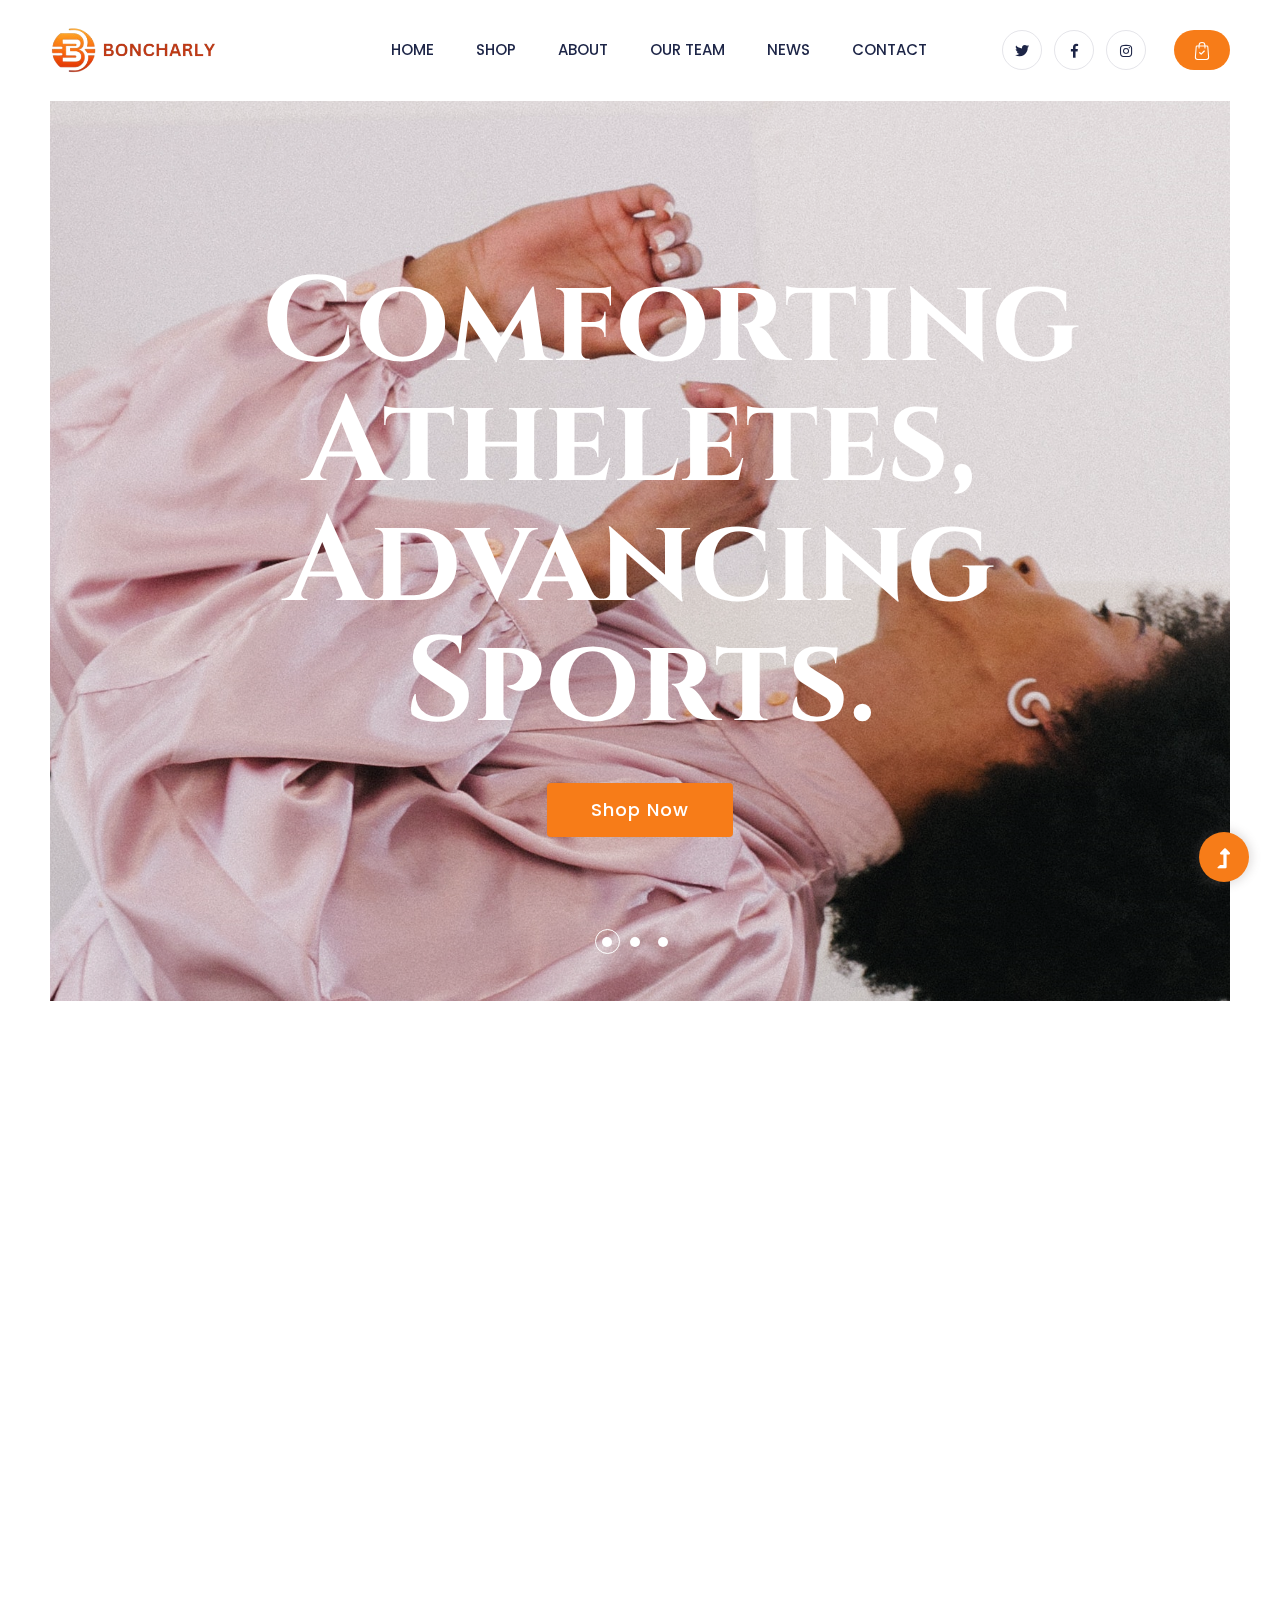
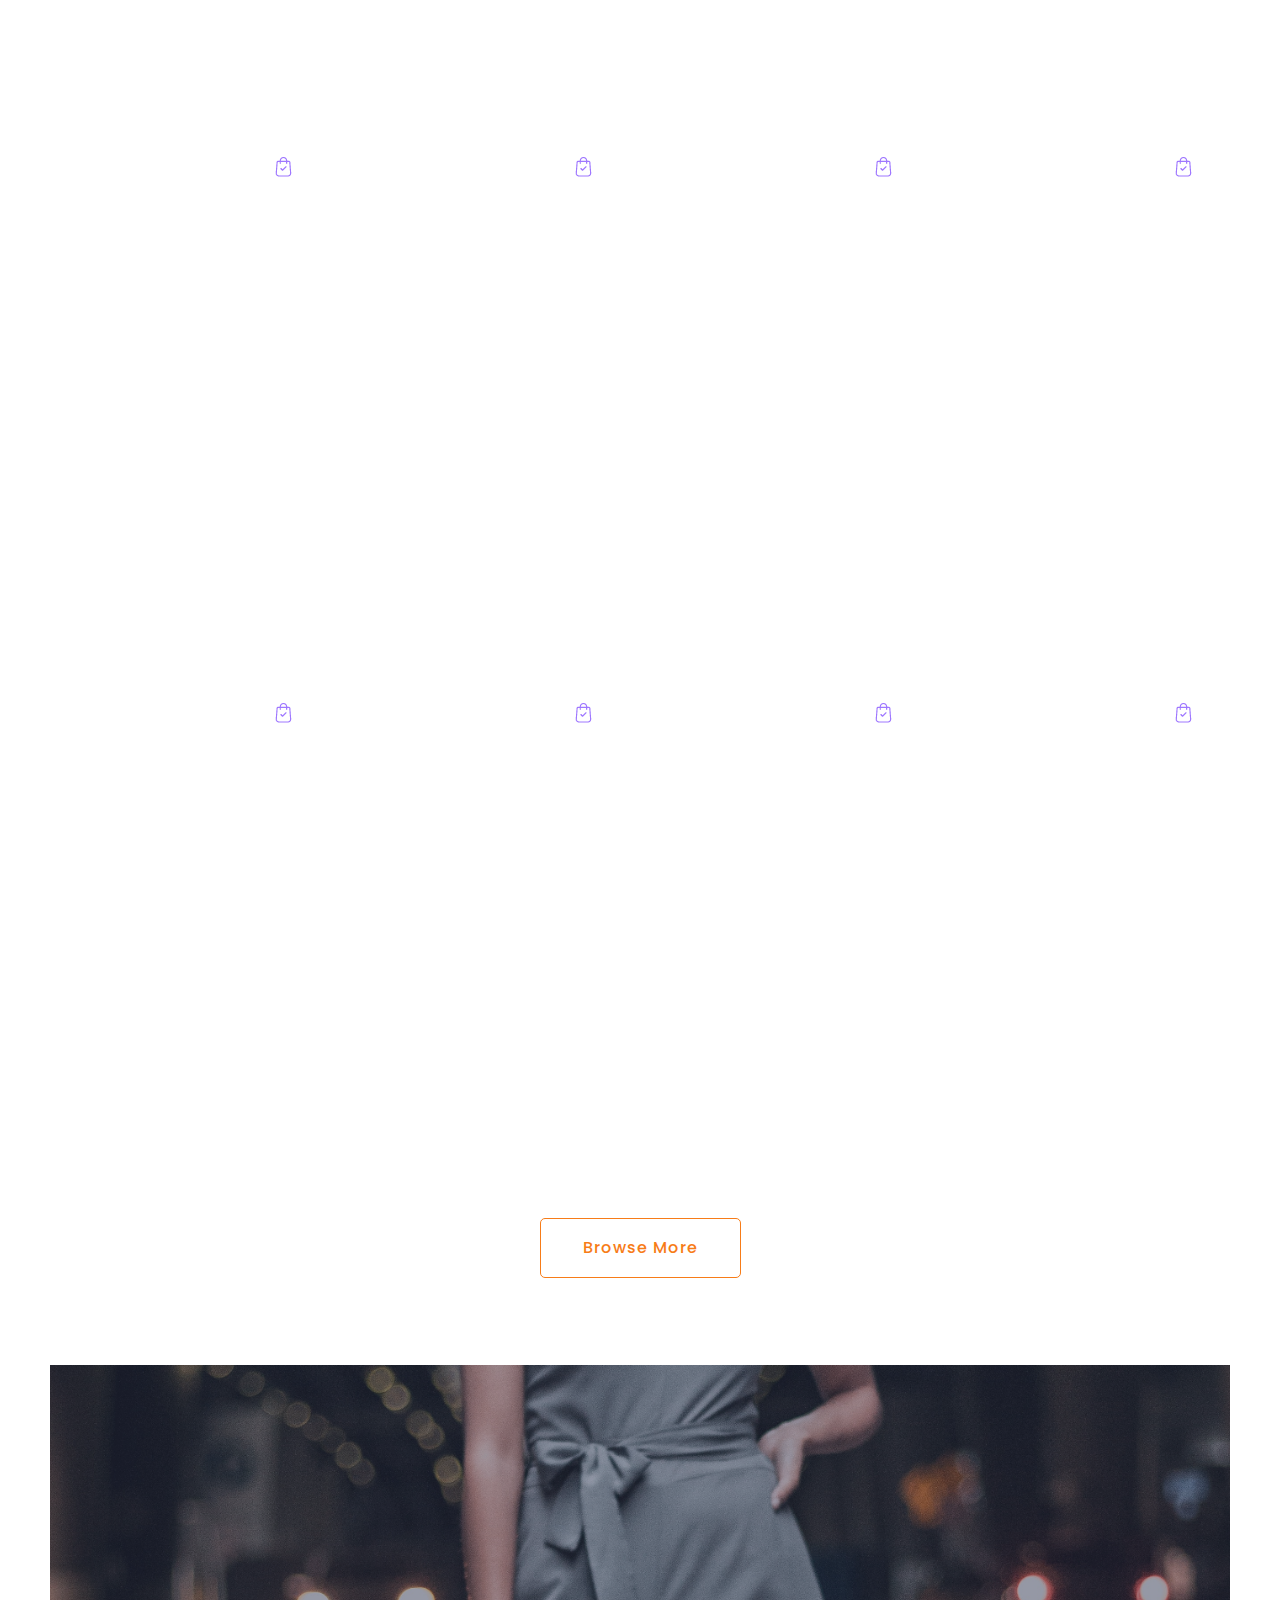
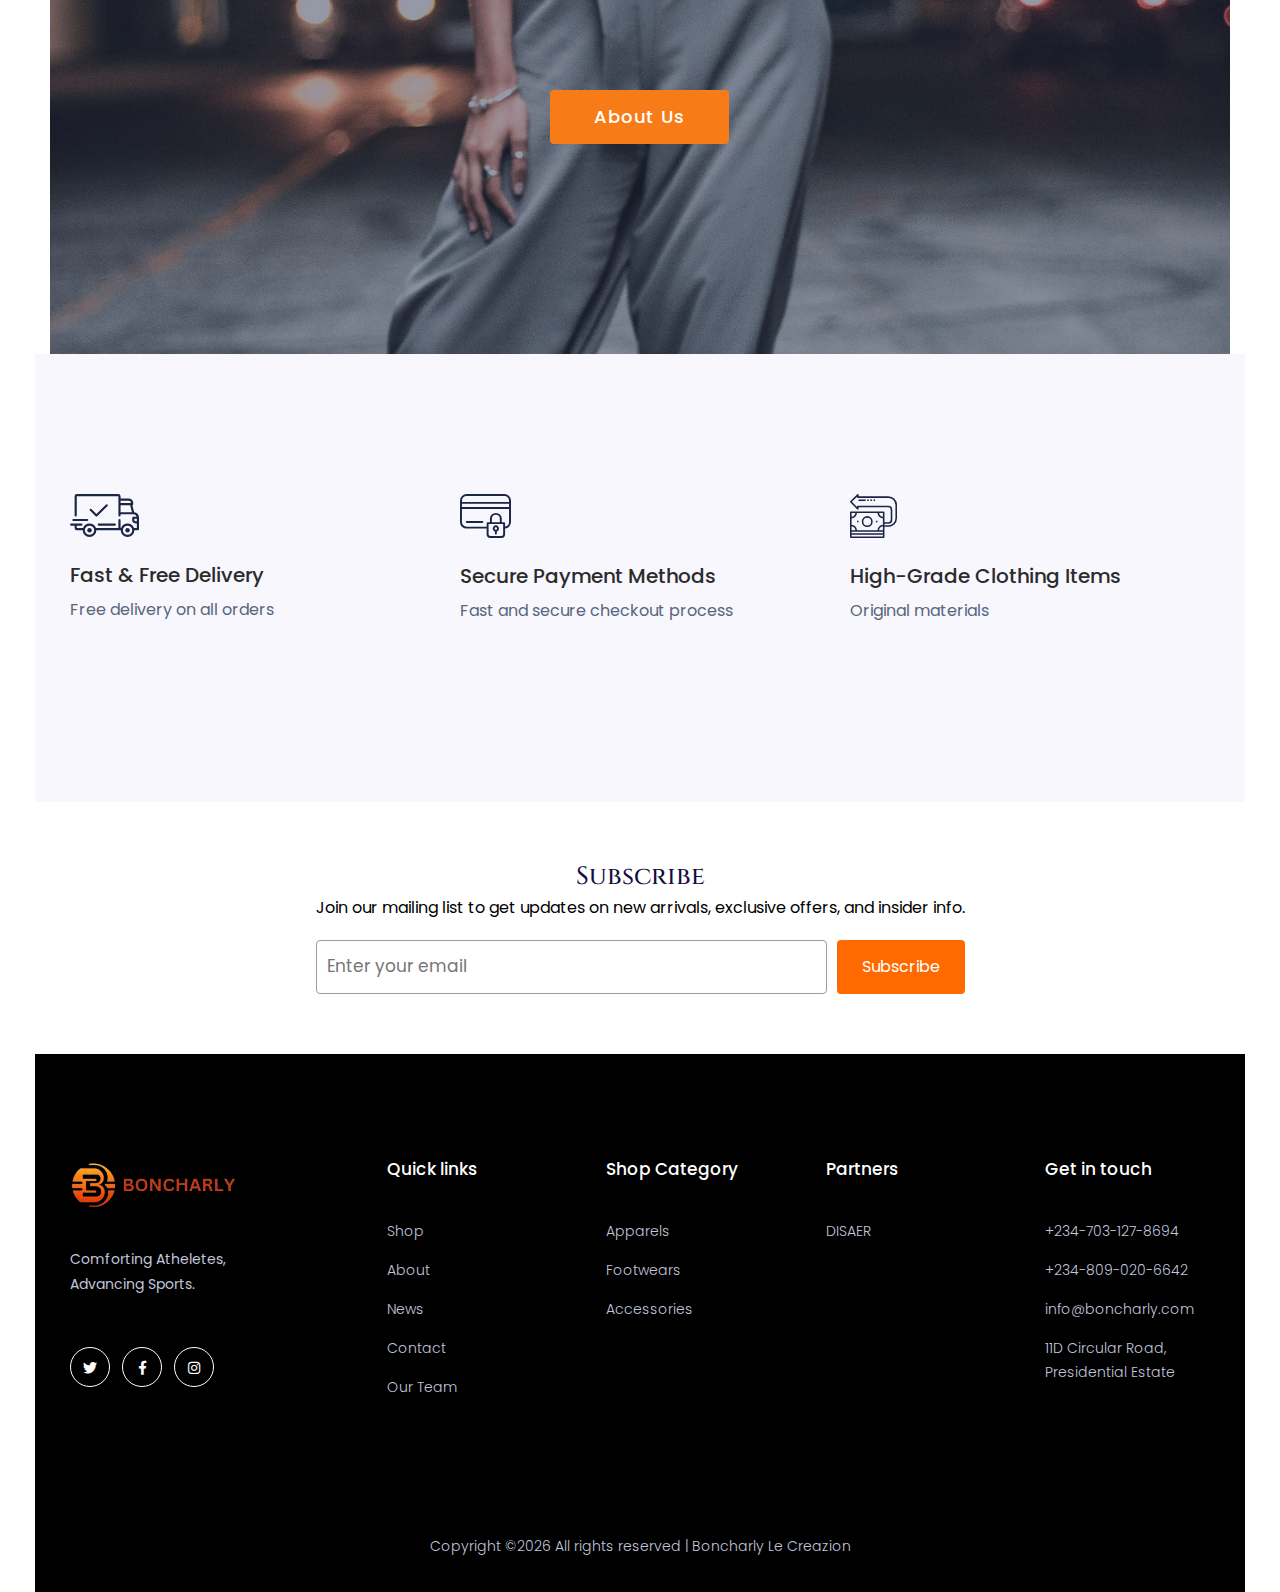
==== commit 7f5126e7: "update 6 commit" ====
--- a/index.html
+++ b/index.html
@@ -162,7 +162,7 @@
                                 <nav>
                                     <ul id="navigation">
                                         <li><a href="index.html">Home</a></li> 
-                                        <li><a href="shop.html">Shop</a></li>
+                                        <li><a href="https://shop.boncharly.com">Shop</a></li>
                                         <li><a href="about.html">About</a></li>
                                         <li><a href="team.html">Our Team</a></li>
                                         <li><a href="news.html">News</a></li>
@@ -188,7 +188,7 @@
                                     </li> -->
                                     <li>
                                         <div class="card-stor">
-                                            <a href="shop.html">
+                                            <a href="https://shop.boncharly.com">
                                                 <img src="assets/img/gallery/card.svg" alt="">
                                             </a>                                            
                                             <!-- <span>0</span> -->
@@ -297,7 +297,7 @@
                                     <span>Glasses</span>
                                 </div>
                                 <div class="favorit-items">
-                                 <a href="shop.html" class="btn">Shop Now</a>
+                                 <a href="https://shop.boncharly.com" class="btn">Shop Now</a>
                              </div>
                          </div>
                      </div>
@@ -310,7 +310,7 @@
                                 <span>Watches</span>
                             </div>
                             <div class="favorit-items">
-                             <a href="shop.html" class="btn">Shop Now</a>
+                             <a href="https://shop.boncharly.com" class="btn">Shop Now</a>
                          </div>
                      </div>
                  </div>
@@ -323,7 +323,7 @@
                             <span>Jackets</span>
                         </div>
                         <div class="favorit-items">
-                         <a href="shop.html" class="btn">Shop Now</a>
+                         <a href="https://shop.boncharly.com" class="btn">Shop Now</a>
                      </div>
                  </div>
              </div>
@@ -336,7 +336,7 @@
                         <span>Clothes</span>
                     </div>
                     <div class="favorit-items">
-                     <a href="shop.html" class="btn">Shop Now</a>
+                     <a href="https://shop.boncharly.com" class="btn">Shop Now</a>
                  </div>
              </div>
          </div>
@@ -367,7 +367,7 @@
                         </div>
                     </div>
                     <div class="popular-caption">
-                        <h3><a href="shop.html">Knitted Jumper</a></h3>
+                        <h3><a href="https://shop.boncharly.com">Knitted Jumper</a></h3>
                         <div class="rating mb-10">
                             <i class="fas fa-star"></i>
                             <i class="fas fa-star"></i>
@@ -389,7 +389,7 @@
                         </div>
                     </div>
                     <div class="popular-caption">
-                     <h3><a href="shop.html">Knitted Jumper</a></h3>
+                     <h3><a href="https://shop.boncharly.com">Knitted Jumper</a></h3>
                      <div class="rating mb-10">
                         <i class="fas fa-star"></i>
                         <i class="fas fa-star"></i>
@@ -411,7 +411,7 @@
                     </div>
                 </div>
                 <div class="popular-caption">
-                 <h3><a href="shop.html">Knitted Jumper</a></h3>
+                 <h3><a href="https://shop.boncharly.com">Knitted Jumper</a></h3>
                  <div class="rating mb-10">
                     <i class="fas fa-star"></i>
                     <i class="fas fa-star"></i>
@@ -433,7 +433,7 @@
                 </div>
             </div>
             <div class="popular-caption">
-             <h3><a href="shop.html">Knitted Jumper</a></h3>
+             <h3><a href="https://shop.boncharly.com">Knitted Jumper</a></h3>
              <div class="rating mb-10">
                 <i class="fas fa-star"></i>
                 <i class="fas fa-star"></i>
@@ -455,7 +455,7 @@
             </div>
         </div>
         <div class="popular-caption">
-         <h3><a href="shop.html">Knitted Jumper</a></h3>
+         <h3><a href="https://shop.boncharly.com">Knitted Jumper</a></h3>
          <div class="rating mb-10">
             <i class="fas fa-star"></i>
             <i class="fas fa-star"></i>
@@ -477,7 +477,7 @@
             </div>
         </div>
         <div class="popular-caption">
-         <h3><a href="shop.html">Knitted Jumper</a></h3>
+         <h3><a href="https://shop.boncharly.com">Knitted Jumper</a></h3>
          <div class="rating mb-10">
             <i class="fas fa-star"></i>
             <i class="fas fa-star"></i>
@@ -499,7 +499,7 @@
             </div>
         </div>
         <div class="popular-caption">
-         <h3><a href="shop.html">Knitted Jumper</a></h3>
+         <h3><a href="https://shop.boncharly.com">Knitted Jumper</a></h3>
          <div class="rating mb-10">
             <i class="fas fa-star"></i>
             <i class="fas fa-star"></i>
@@ -521,7 +521,7 @@
             </div>
         </div>
         <div class="popular-caption">
-         <h3><a href="shop.html">Knitted Jumper</a></h3>
+         <h3><a href="https://shop.boncharly.com">Knitted Jumper</a></h3>
          <div class="rating mb-10">
             <i class="fas fa-star"></i>
             <i class="fas fa-star"></i>
@@ -537,7 +537,7 @@
 <!-- Button -->
 <div class="row justify-content-center">
     <div class="room-btn">
-        <a href="shop.html" class="border-btn">Browse More</a>
+        <a href="https://shop.boncharly.com" class="border-btn">Browse More</a>
     </div>
 </div>
 </div>
@@ -558,86 +558,59 @@
 </section>
 <!-- End collection -->
 <!--? Popular Locations Start 01-->
-<div class="popular-product pt-50">
-    <div class="container-fluid">
-        <div class="row">
-            <div class="col-lg-6 col-md-6 col-sm-12">
-                <div class="single-product mb-50">
-                    <div class="location-img">
-                        <img src="assets/img/gallery/popular-imtes1.png" alt="">
-                    </div>
-                    <div class="location-details">
-                        <p><a href="shop.html">Established fact that by the<br> readable content</a></p>
-                        <a href="shop.html" class="btn">Read More</a>
-                    </div>
-                </div>
-            </div>
-            <div class="col-lg-6 col-md-6 col-sm-12">
-                <div class="single-product mb-50">
-                    <div class="location-img">
-                        <img src="assets/img/gallery/popular-imtes2.png" alt="">
-                    </div>
-                    <div class="location-details">
-                        <p><a href="shop.html">Established fact that by the<br> readable content</a></p>
-                        <a href="shop.html" class="btn">Read More</a>
-                    </div>
-                </div>
-            </div>
-        </div>
-    </div>
-</div>
+
 <!-- Popular Locations End -->
 <!--? Services Area Start -->
-<div class="categories-area section-padding40 gray-bg">
-    <div class="container-fluid">
-        <div class="row">
-            <div class="col-lg-3 col-md-6 col-sm-6">
-                <div class="single-cat mb-50 wow fadeInUp" data-wow-duration="1s" data-wow-delay=".2s">
-                    <div class="cat-icon">
-                        <img src="assets/img/icon/services1.svg" alt="">
-                    </div>
-                    <div class="cat-cap">
-                        <h5>Fast & Free Delivery</h5>
-                        <p>Free delivery on all orders</p>
-                    </div>
-                </div>
-            </div>
-            <div class="col-lg-3 col-md-6 col-sm-6">
-                <div class="single-cat mb-50 wow fadeInUp" data-wow-duration="1s" data-wow-delay=".2s">
-                    <div class="cat-icon">
-                        <img src="assets/img/icon/services2.svg" alt="">
-                    </div>
-                    <div class="cat-cap">
-                        <h5>Fast & Free Delivery</h5>
-                        <p>Free delivery on all orders</p>
-                    </div>
-                </div>
-            </div>
-            <div class="col-lg-3 col-md-6 col-sm-6">
-                <div class="single-cat mb-30 wow fadeInUp" data-wow-duration="1s" data-wow-delay=".4s">
-                    <div class="cat-icon">
-                        <img src="assets/img/icon/services3.svg" alt="">
-                    </div>
-                    <div class="cat-cap">
-                        <h5>Fast & Free Delivery</h5>
-                        <p>Free delivery on all orders</p>
-                    </div>
-                </div>
-            </div>
-            <div class="col-lg-3 col-md-6 col-sm-6">
-                <div class="single-cat wow fadeInUp" data-wow-duration="1s" data-wow-delay=".5s">
-                    <div class="cat-icon">
-                        <img src="assets/img/icon/services4.svg" alt="">
-                    </div>
-                    <div class="cat-cap">
-                        <h5>Fast & Free Delivery</h5>
-                        <p>Free delivery on all orders</p>
-                    </div>
-                </div>
-            </div>
-        </div>
-    </div>
-</div>
+ <div class="categories-area section-padding40 gray-bg">
+            <div class="container-fluid">
+                <div class="row">
+                    <div class="col-lg-4 col-md-6 col-sm-6">
+                        <div class="single-cat mb-50 align-items-center justify-content-center ">
+                            <div class="cat-icon">
+                                <img src="assets/img/icon/services1.svg" alt="">
+                            </div>
+                            <div class="cat-cap">
+                                <h5>Fast & Free Delivery</h5>
+                                <p>Free delivery on all orders</p>
+                            </div>
+                        </div>
+                    </div>
+                    <div class="col-lg-4 col-md-6 col-sm-6">
+                        <div class="single-cat mb-50 align-items-center justify-content-center ">
+                            <div class="cat-icon">
+                                <img src="assets/img/icon/services2.svg" alt="">
+                            </div>
+                            <div class="cat-cap">
+                                <h5>Secure Payment Methods</h5>
+                                <p>Fast and secure checkout process</p>
+                            </div>
+                        </div>
+                    </div>
+                    <div class="col-lg-4 col-md-6 col-sm-6">
+                        <div class="single-cat mb-30 align-items-center justify-content-center ">
+                            <div class="cat-icon">
+                                <img src="assets/img/icon/services3.svg" alt="">
+                            </div>
+                            <div class="cat-cap">
+                                <h5>High-grade clothing items</h5>
+                                <p>Original materials</p>
+                            </div>
+                        </div>
+                    </div>
+                    <!-- <div class="col-lg-3 col-md-6 col-sm-6">
+                        <div class="single-cat">
+                            <div class="cat-icon">
+                                <img src="assets/img/icon/services4.svg" alt="">
+                            </div>
+                            <div class="cat-cap">
+                                <h5>Fast & Free Delivery</h5>
+                                <p>Free delivery on all orders</p>
+                            </div>
+                        </div>
+                    </div> -->
+                </div>
+            </div>
+        </div>
 
  <!-- Newsletter Section -->
  <section class="newsletter">
@@ -686,7 +659,7 @@
             <div class="footer-tittle">
                 <h4>Quick links</h4>
                 <ul>
-                    <li><a href="shop.html">Shop</a></li>
+                    <li><a href="https://shop.boncharly.com">Shop</a></li>
                     <li><a href="about.html">About</a></li>
                     <li><a href="news.html">News</a></li>
                     <li><a href="contact.html">Contact</a></li>
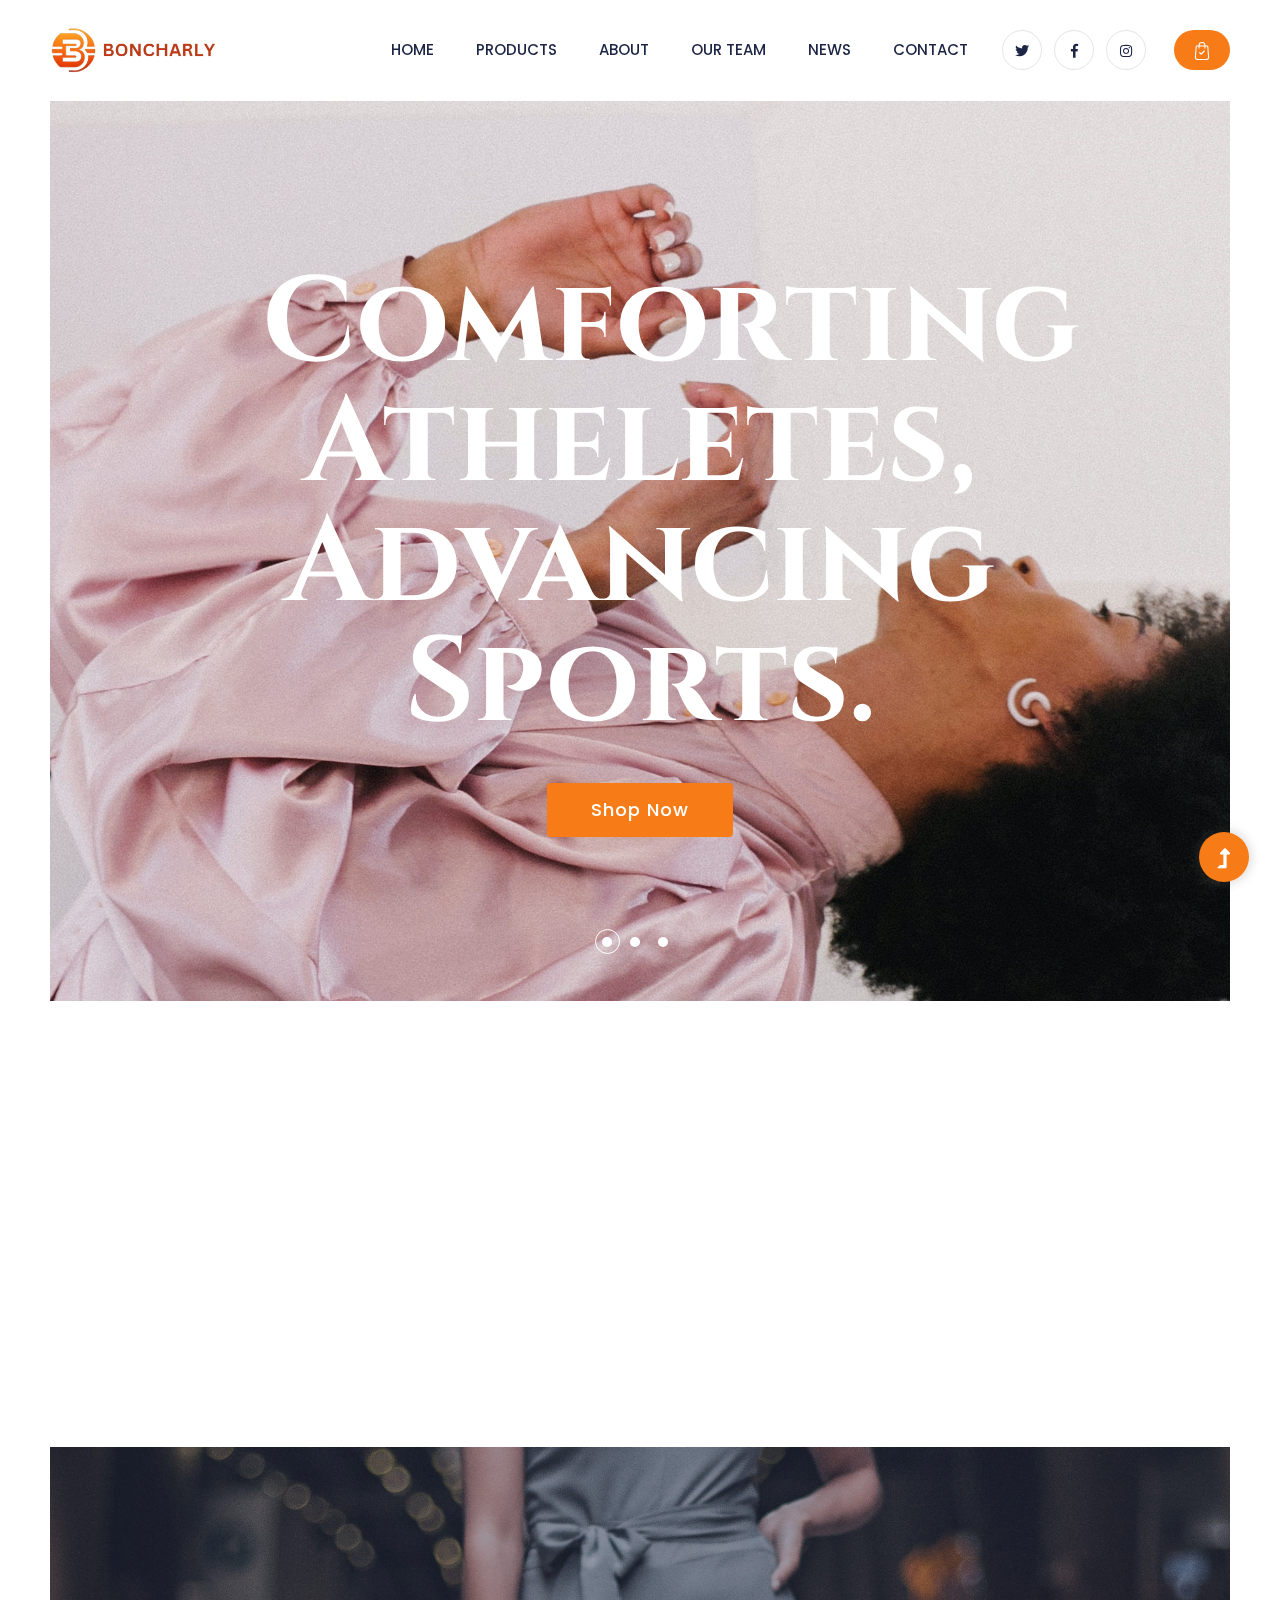
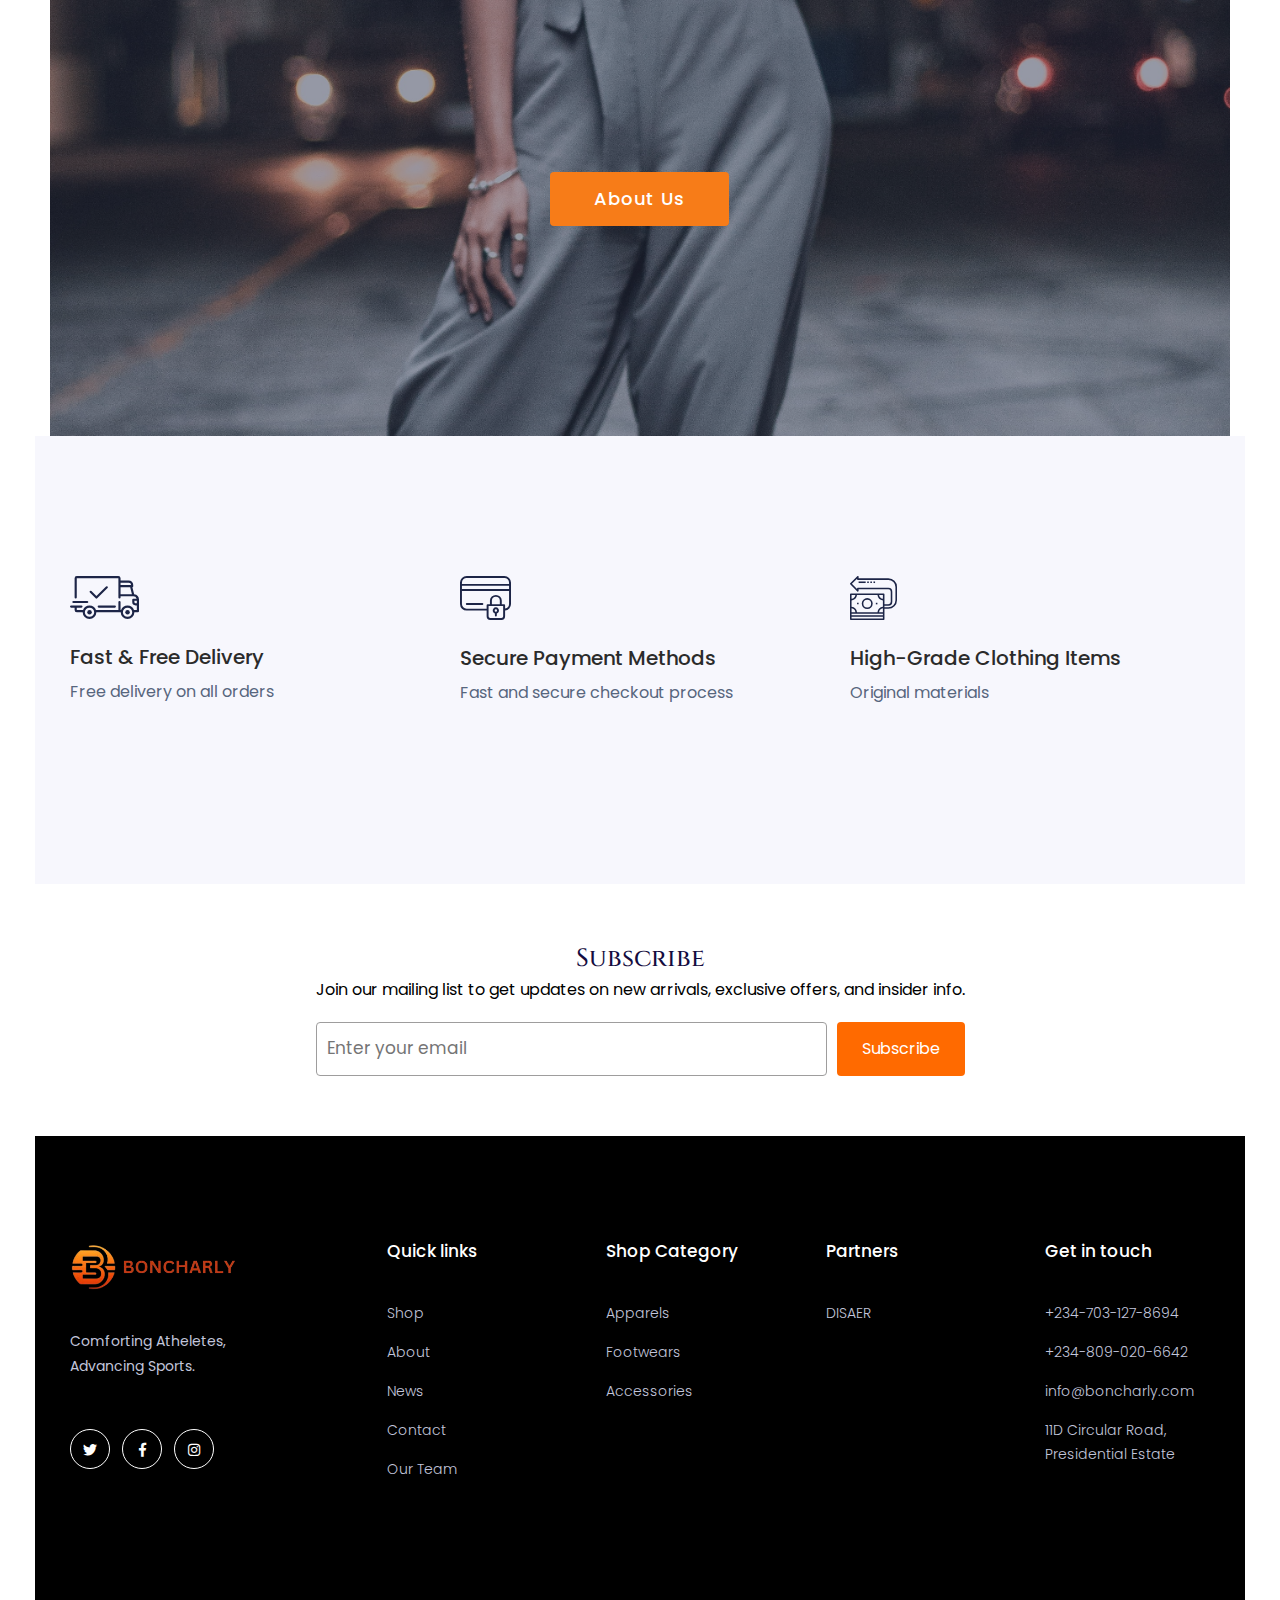
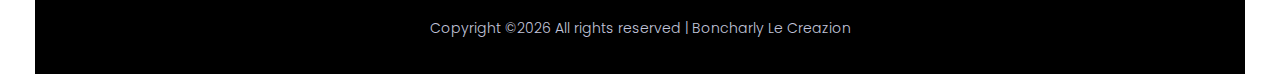
==== commit ca53889c: "update 7 commit" ====
--- a/index.html
+++ b/index.html
@@ -162,7 +162,7 @@
                                 <nav>
                                     <ul id="navigation">
                                         <li><a href="index.html">Home</a></li> 
-                                        <li><a href="https://shop.boncharly.com">Shop</a></li>
+                                        <li><a href="products.html">Products</a></li>
                                         <li><a href="about.html">About</a></li>
                                         <li><a href="team.html">Our Team</a></li>
                                         <li><a href="news.html">News</a></li>
@@ -344,11 +344,11 @@
  </div>
 </div>
 </div>
+
 <!-- Popular Items End -->
 <!--? Featured Start -->
-<div class="new-arrival">
+<!-- <div class="new-arrival">
     <div class="container">
-        <!-- Section tittle -->
         <div class="row justify-content-center">
             <div class="col-xl-7 col-lg-8 col-md-10">
                 <div class="section-tittle mb-60 text-center wow fadeInUp" data-wow-duration="2s" data-wow-delay=".2s">
@@ -362,7 +362,6 @@
                     <div class="popular-img">
                         <img src="assets/img/gallery/arrival1.png" alt="">
                         <div class="favorit-items">
-                            <!-- <span class="flaticon-heart"></span> -->
                             <img src="assets/img/gallery/favorit-card.png" alt="">
                         </div>
                     </div>
@@ -384,8 +383,7 @@
                     <div class="popular-img">
                         <img src="assets/img/gallery/arrival2.png" alt="">
                         <div class="favorit-items">
-                            <!-- <span class="flaticon-heart"></span> -->
-                            <img src="assets/img/gallery/favorit-card.png" alt="">
+                            <                            <img src="assets/img/gallery/favorit-card.png" alt="">
                         </div>
                     </div>
                     <div class="popular-caption">
@@ -406,8 +404,7 @@
                 <div class="popular-img">
                     <img src="assets/img/gallery/arrival3.png" alt="">
                     <div class="favorit-items">
-                        <!-- <span class="flaticon-heart"></span> -->
-                        <img src="assets/img/gallery/favorit-card.png" alt="">
+                        <                        <img src="assets/img/gallery/favorit-card.png" alt="">
                     </div>
                 </div>
                 <div class="popular-caption">
@@ -428,8 +425,7 @@
             <div class="popular-img">
                 <img src="assets/img/gallery/arrival4.png" alt="">
                 <div class="favorit-items">
-                    <!-- <span class="flaticon-heart"></span> -->
-                    <img src="assets/img/gallery/favorit-card.png" alt="">
+                    <                    <img src="assets/img/gallery/favorit-card.png" alt="">
                 </div>
             </div>
             <div class="popular-caption">
@@ -450,8 +446,7 @@
         <div class="popular-img">
             <img src="assets/img/gallery/arrival5.png" alt="">
             <div class="favorit-items">
-                <!-- <span class="flaticon-heart"></span> -->
-                <img src="assets/img/gallery/favorit-card.png" alt="">
+                <                <img src="assets/img/gallery/favorit-card.png" alt="">
             </div>
         </div>
         <div class="popular-caption">
@@ -472,8 +467,7 @@
         <div class="popular-img">
             <img src="assets/img/gallery/arrival6.png" alt="">
             <div class="favorit-items">
-                <!-- <span class="flaticon-heart"></span> -->
-                <img src="assets/img/gallery/favorit-card.png" alt="">
+                <                <img src="assets/img/gallery/favorit-card.png" alt="">
             </div>
         </div>
         <div class="popular-caption">
@@ -494,8 +488,7 @@
         <div class="popular-img">
             <img src="assets/img/gallery/arrival7.png" alt="">
             <div class="favorit-items">
-                <!-- <span class="flaticon-heart"></span> -->
-                <img src="assets/img/gallery/favorit-card.png" alt="">
+                <                <img src="assets/img/gallery/favorit-card.png" alt="">
             </div>
         </div>
         <div class="popular-caption">
@@ -516,8 +509,7 @@
         <div class="popular-img">
             <img src="assets/img/gallery/arrival8.png" alt="">
             <div class="favorit-items">
-                <!-- <span class="flaticon-heart"></span> -->
-                <img src="assets/img/gallery/favorit-card.png" alt="">
+                <                <img src="assets/img/gallery/favorit-card.png" alt="">
             </div>
         </div>
         <div class="popular-caption">
@@ -534,16 +526,16 @@
 </div>
 </div>
 </div>
-<!-- Button -->
 <div class="row justify-content-center">
     <div class="room-btn">
         <a href="https://shop.boncharly.com" class="border-btn">Browse More</a>
     </div>
 </div>
 </div>
-</div>
+</div> -->
 <!--? New Arrival End -->
 <!--? collection -->
+
 <section class="collection section-bg2 section-padding30 section-over1 ml-15 mr-15" data-background="assets/img/gallery/section_bg01.png">
     <div class="container-fluid"></div>
     <div class="row justify-content-center">
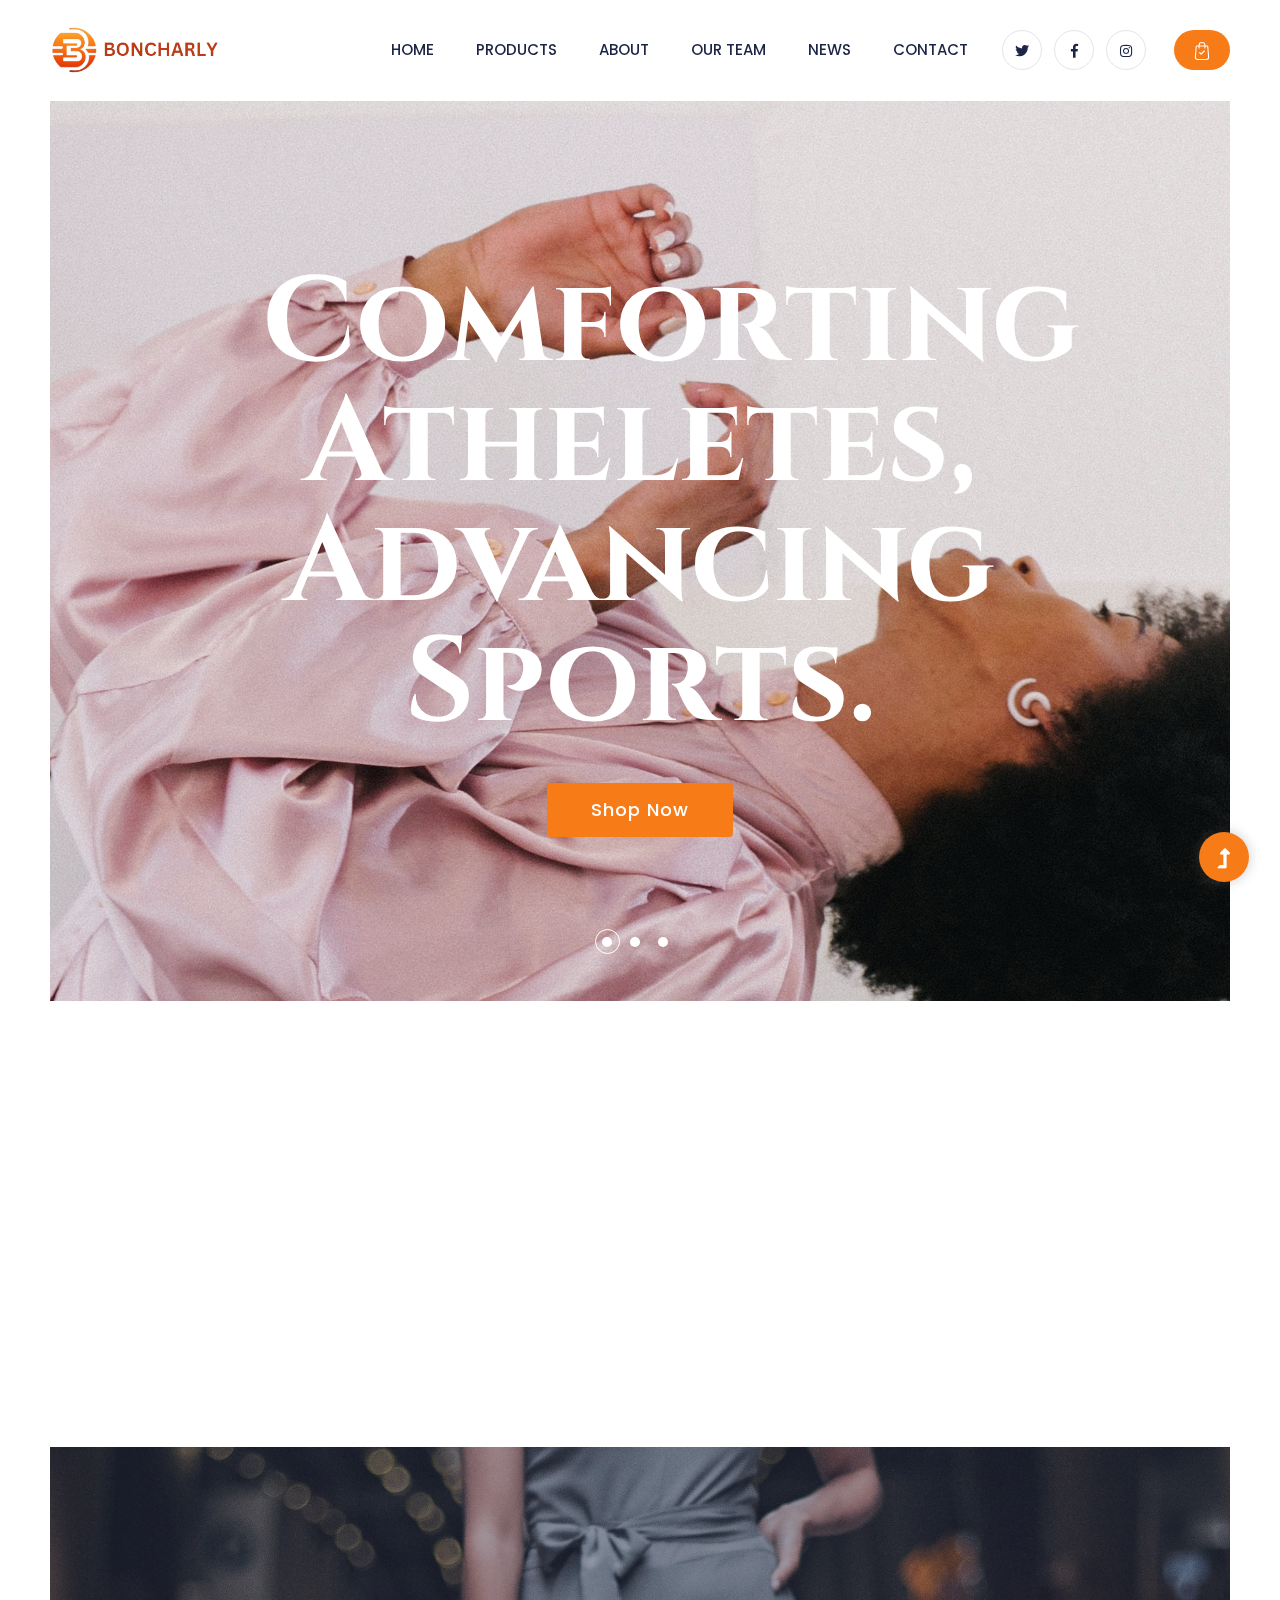
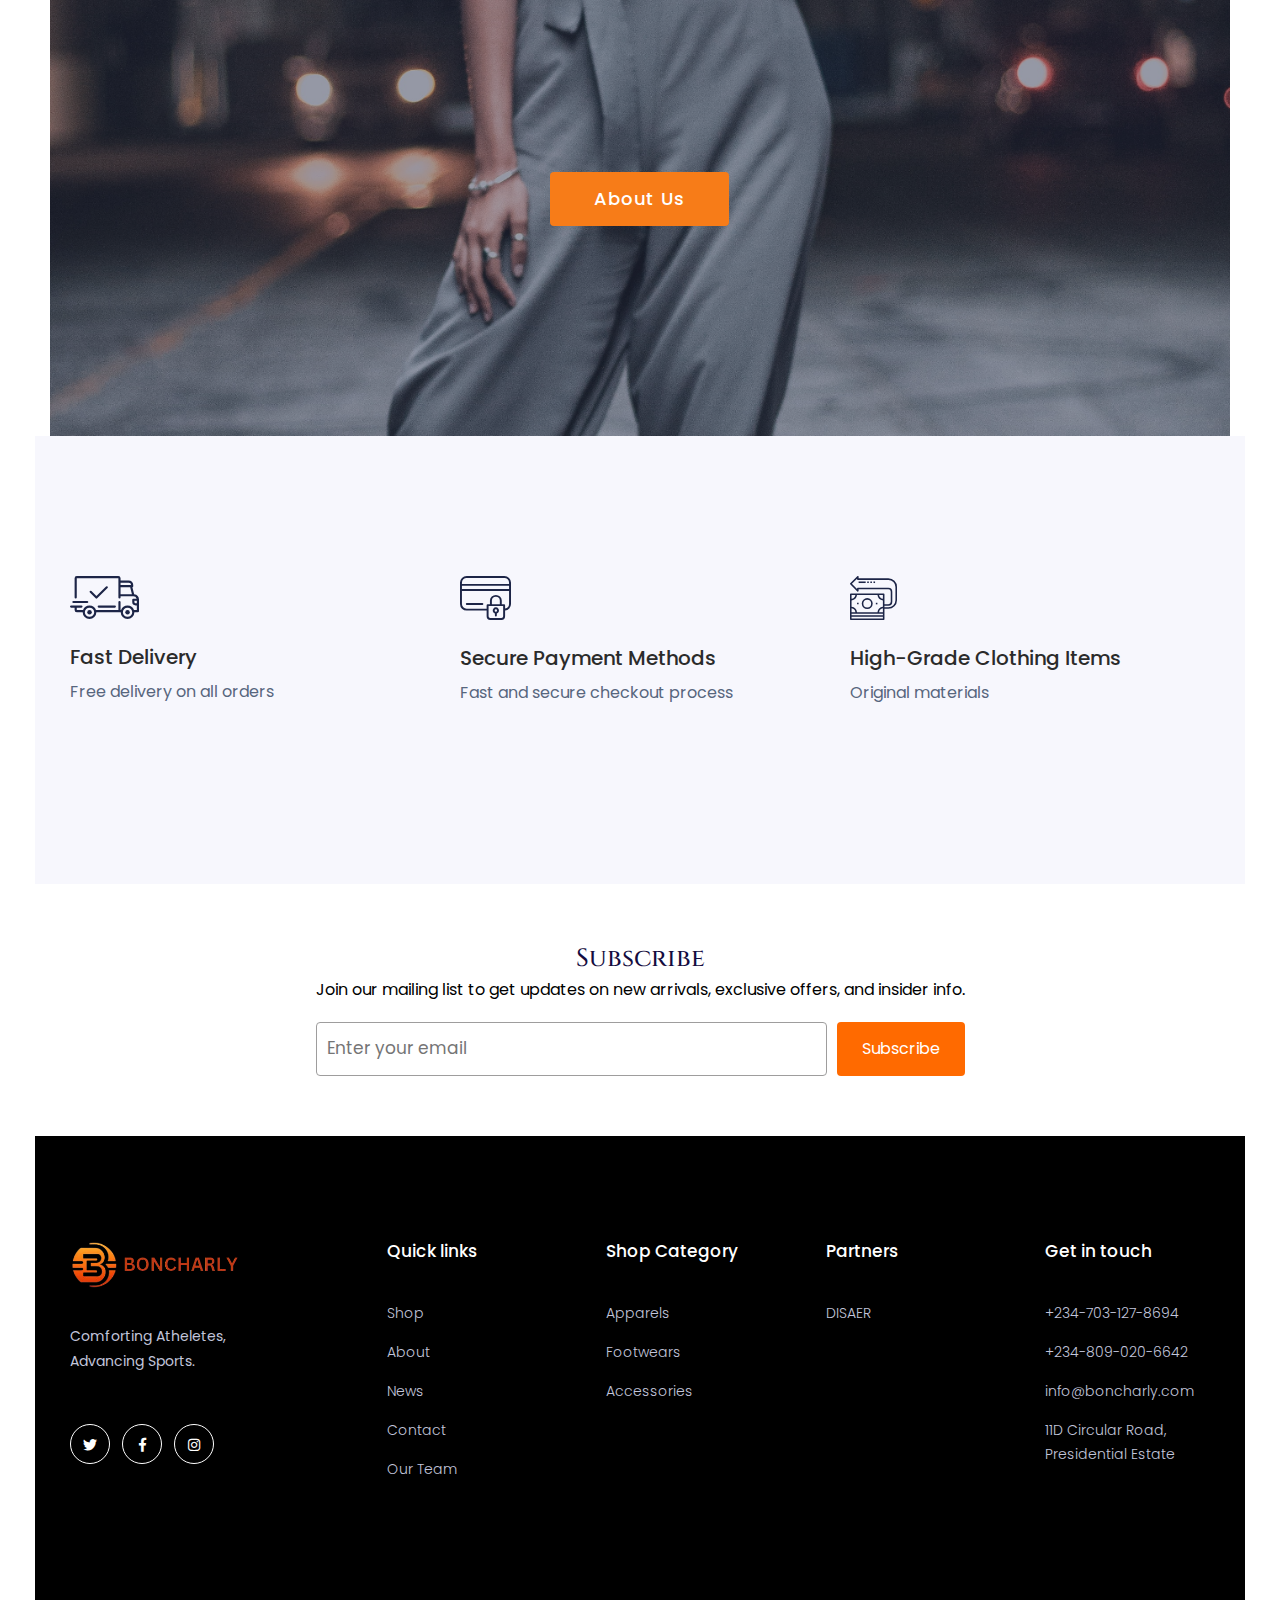
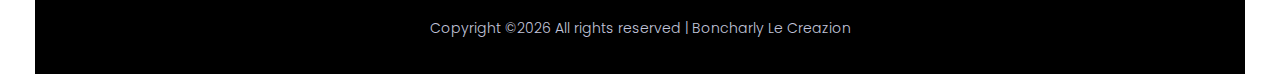
==== commit 6f3e63d7: "update 10 commit" ====
--- a/index.html
+++ b/index.html
@@ -562,7 +562,7 @@
                                 <img src="assets/img/icon/services1.svg" alt="">
                             </div>
                             <div class="cat-cap">
-                                <h5>Fast & Free Delivery</h5>
+                                <h5>Fast Delivery</h5>
                                 <p>Free delivery on all orders</p>
                             </div>
                         </div>
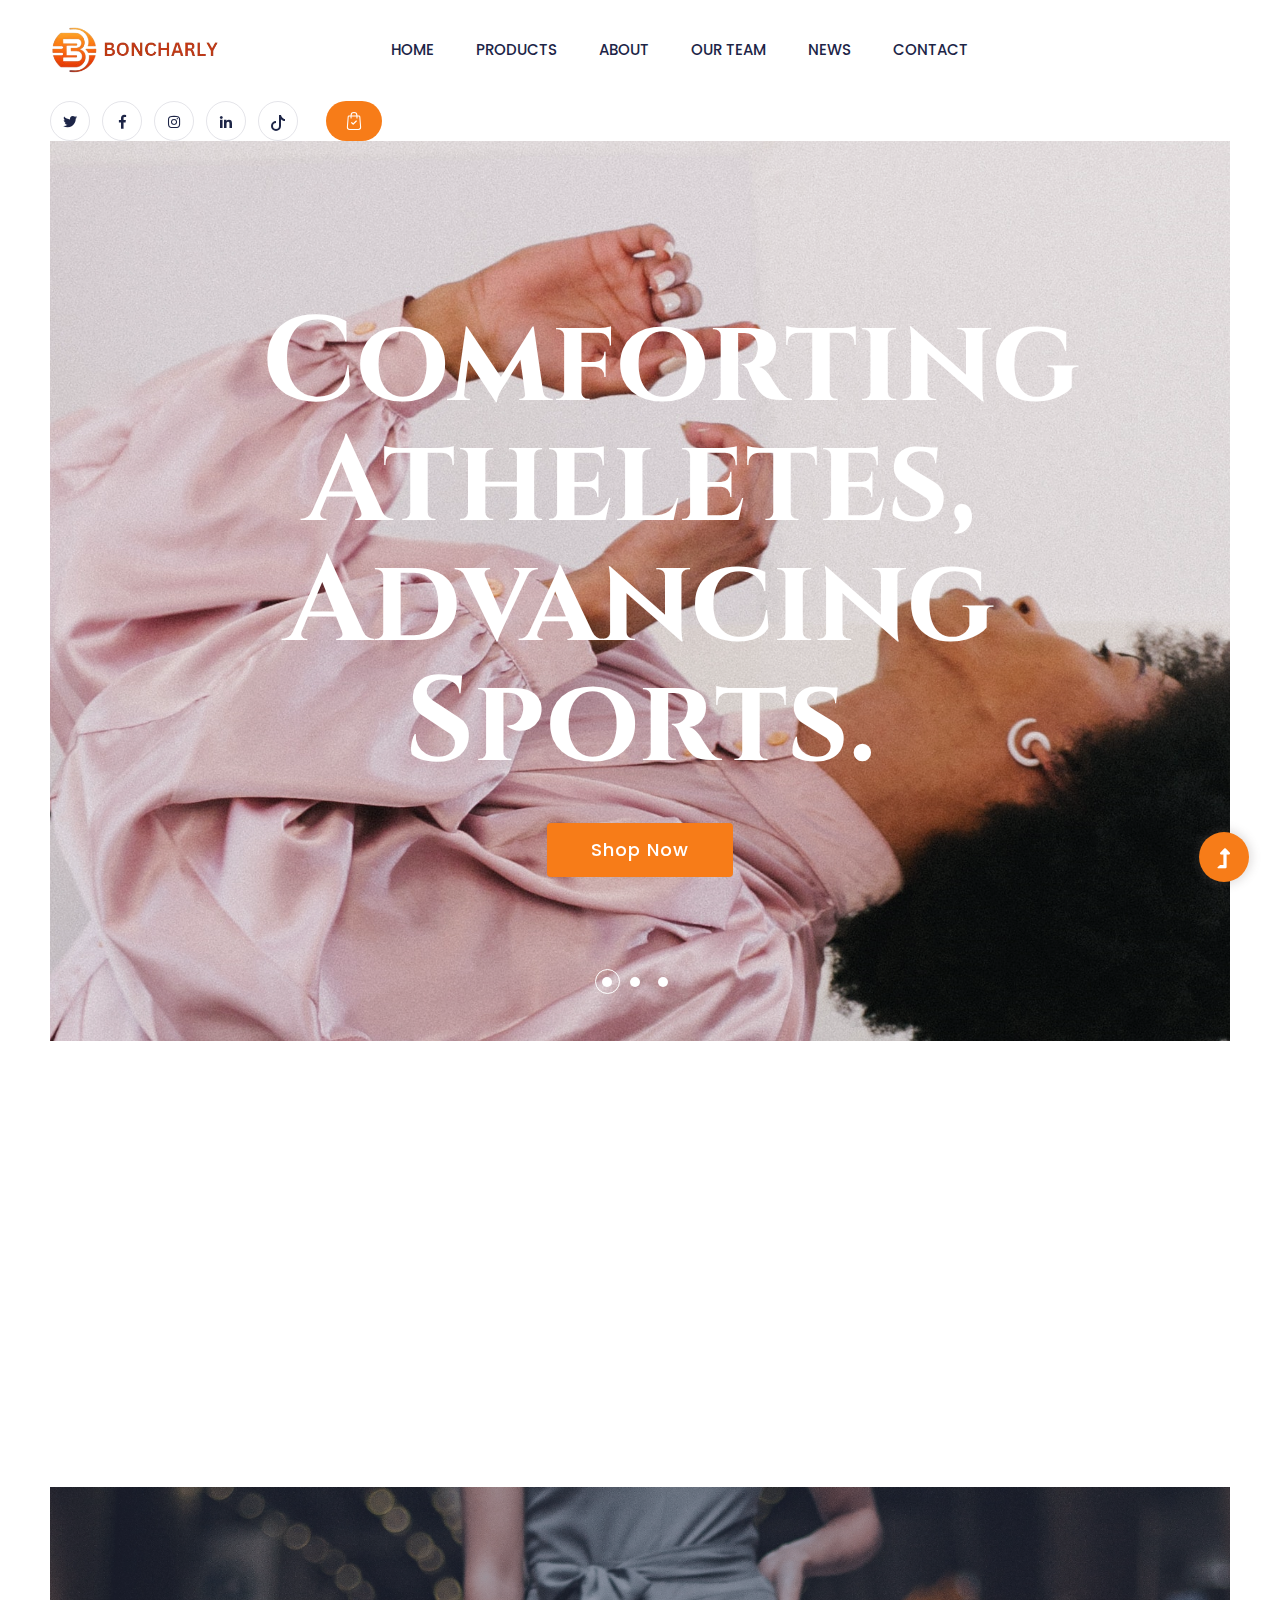
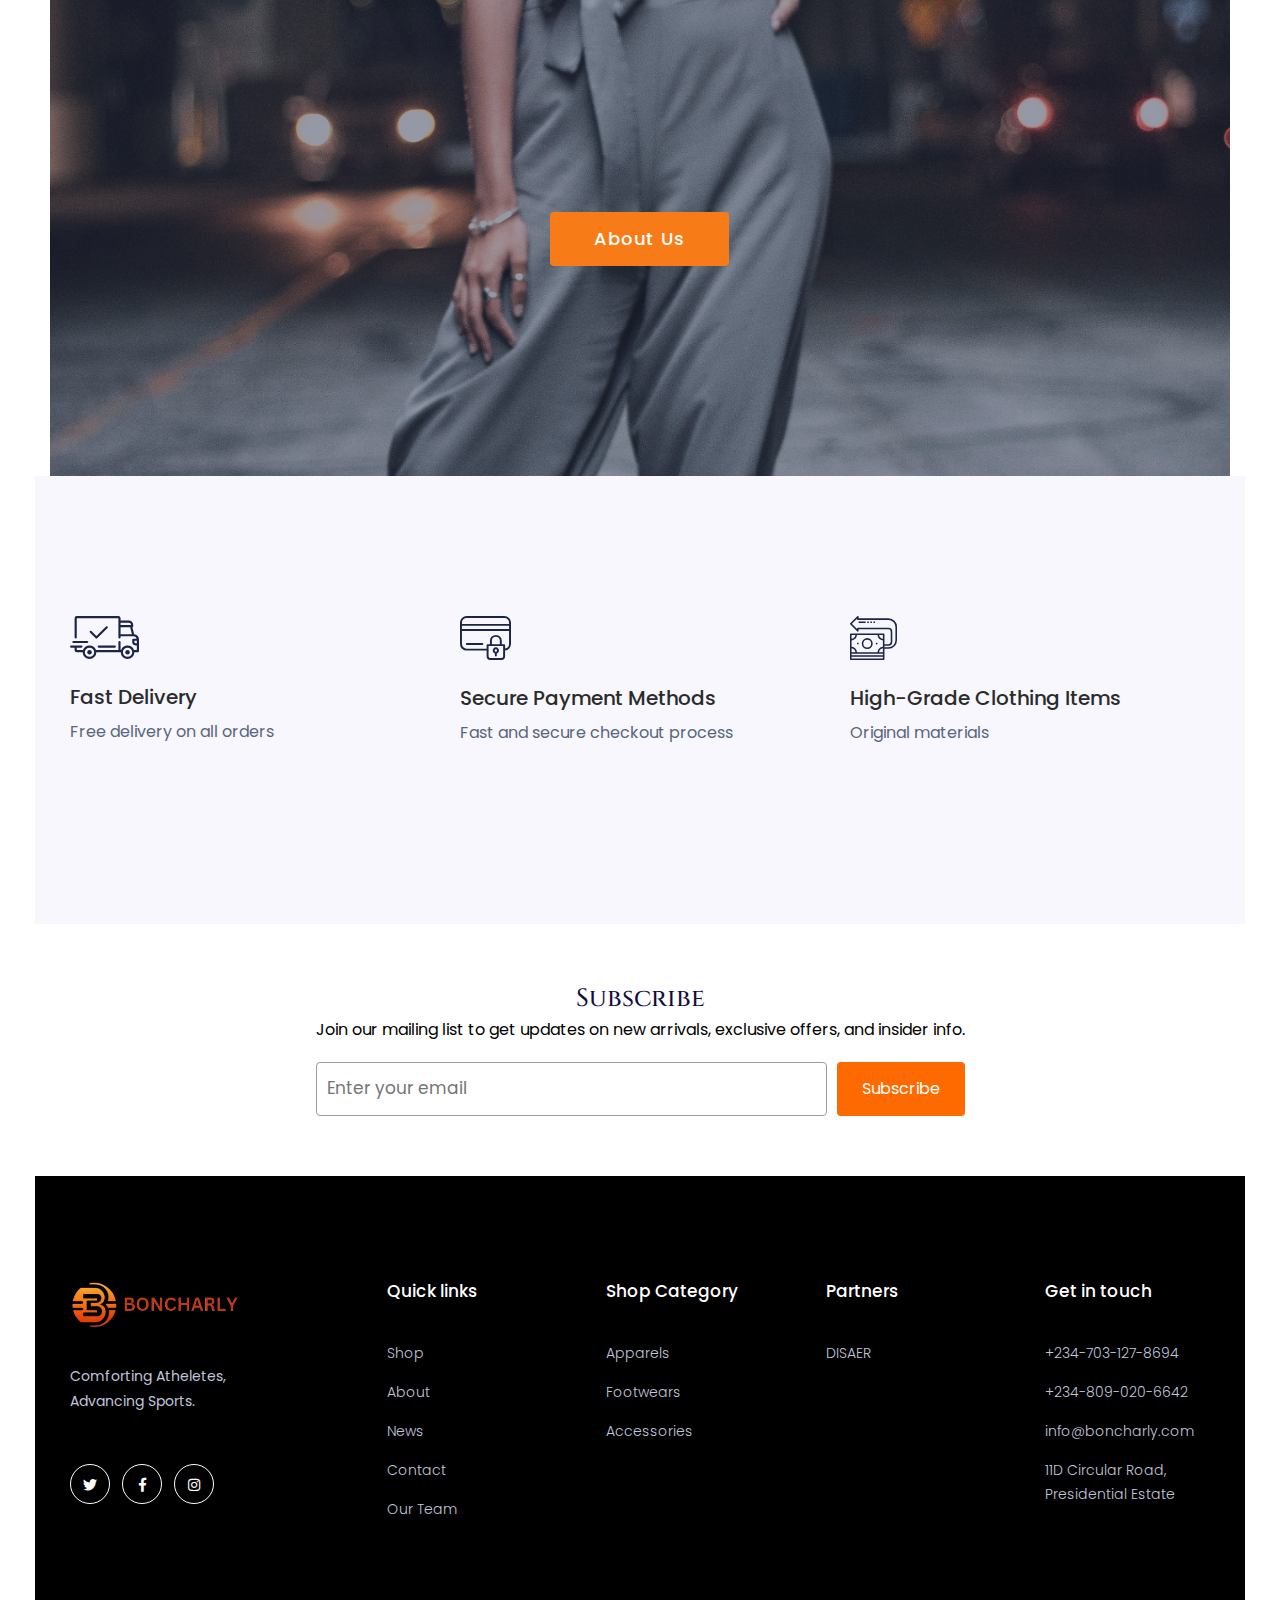
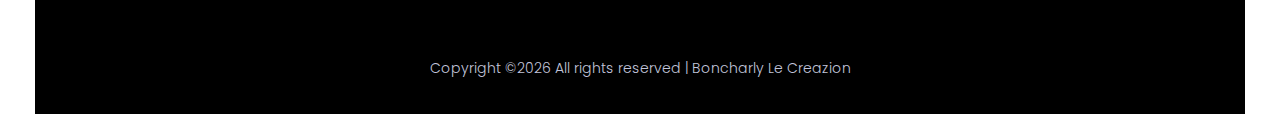
==== commit c679d1bd: "update 11 commit" ====
--- a/index.html
+++ b/index.html
@@ -174,9 +174,13 @@
                         <div class="header-right1 d-flex align-items-center">
                             <!-- Social -->
                             <div class="header-social d-none d-md-block">
-                                <a href="#"><i class="fab fa-twitter"></i></a>
-                                <a href="#"><i class="fab fa-facebook-f"></i></a>
-                                <a href="#"><i class="fab fa-instagram"></i></a>
+                                <a href="https://x.com/BONCHARLY_?s=09" target="_blank"><i class="fab fa-twitter"></i></a>
+                                <a href="https://www.facebook.com/profile.php?id=61568133012053&mibextid=ZbWKwL" target="_blank"><i class="fab fa-facebook-f"></i></a>
+                                <a href="https://www.instagram.com/boncharly_/profilecard/?igsh=Z2tpcXVkbzAxeHI1" target="_blank"><i class="fab fa-instagram"></i></a>
+                                <a href="www.linkedin.com/in/boncharly-les-creazion-1b976a337" target="_blank"><i class="fab fa-linkedin-in"></i></a>
+                                <a href="https://www.tiktok.com/@boncharly.les.cre?_t=8rDiTqdMafw&_r=1 " target="_blank"><svg xmlns="http://www.w3.org/2000/svg" width="16" height="16" fill="currentColor" class="bi bi-tiktok" viewBox="0 0 16 16">
+                                    <path d="M9 0h1.98c.144.715.54 1.617 1.235 2.512C12.895 3.389 13.797 4 15 4v2c-1.753 0-3.07-.814-4-1.829V11a5 5 0 1 1-5-5v2a3 3 0 1 0 3 3z"/>
+                                  </svg></a>
                             </div>
                             <!-- Search Box -->
                             <div class="search d-none d-md-block">
@@ -215,9 +219,13 @@
                 <div class="header-right2 d-flex align-items-center">
                     <!-- Social -->
                     <div class="header-social  d-block d-md-none">
-                        <a href="#"><i class="fab fa-twitter"></i></a>
-                        <a href="#"><i class="fab fa-facebook-f"></i></a>
-                        <a href="#"><i class="fab fa-pinterest-p"></i></a>
+                        <a href="https://x.com/BONCHARLY_?s=09" target="_blank"><i class="fab fa-twitter"></i></a>
+                        <a href="https://www.facebook.com/profile.php?id=61568133012053&mibextid=ZbWKwL" target="_blank"><i class="fab fa-facebook-f"></i></a>
+                        <a href="https://www.instagram.com/boncharly_/profilecard/?igsh=Z2tpcXVkbzAxeHI1" target="_blank"><i class="fab fa-instagram"></i></a>
+                        <a href="www.linkedin.com/in/boncharly-les-creazion-1b976a337" target="_blank"><i class="fab fa-linkedin-in"></i></a>
+                        <a href="https://www.tiktok.com/@boncharly.les.cre?_t=8rDiTqdMafw&_r=1 " target="_blank"><svg xmlns="http://www.w3.org/2000/svg" width="16" height="16" fill="currentColor" class="bi bi-tiktok" viewBox="0 0 16 16">
+                            <path d="M9 0h1.98c.144.715.54 1.617 1.235 2.512C12.895 3.389 13.797 4 15 4v2c-1.753 0-3.07-.814-4-1.829V11a5 5 0 1 1-5-5v2a3 3 0 1 0 3 3z"/>
+                          </svg></a>
                     </div>
                     <!-- Search Box -->
                     <div class="search d-block d-md-none" >
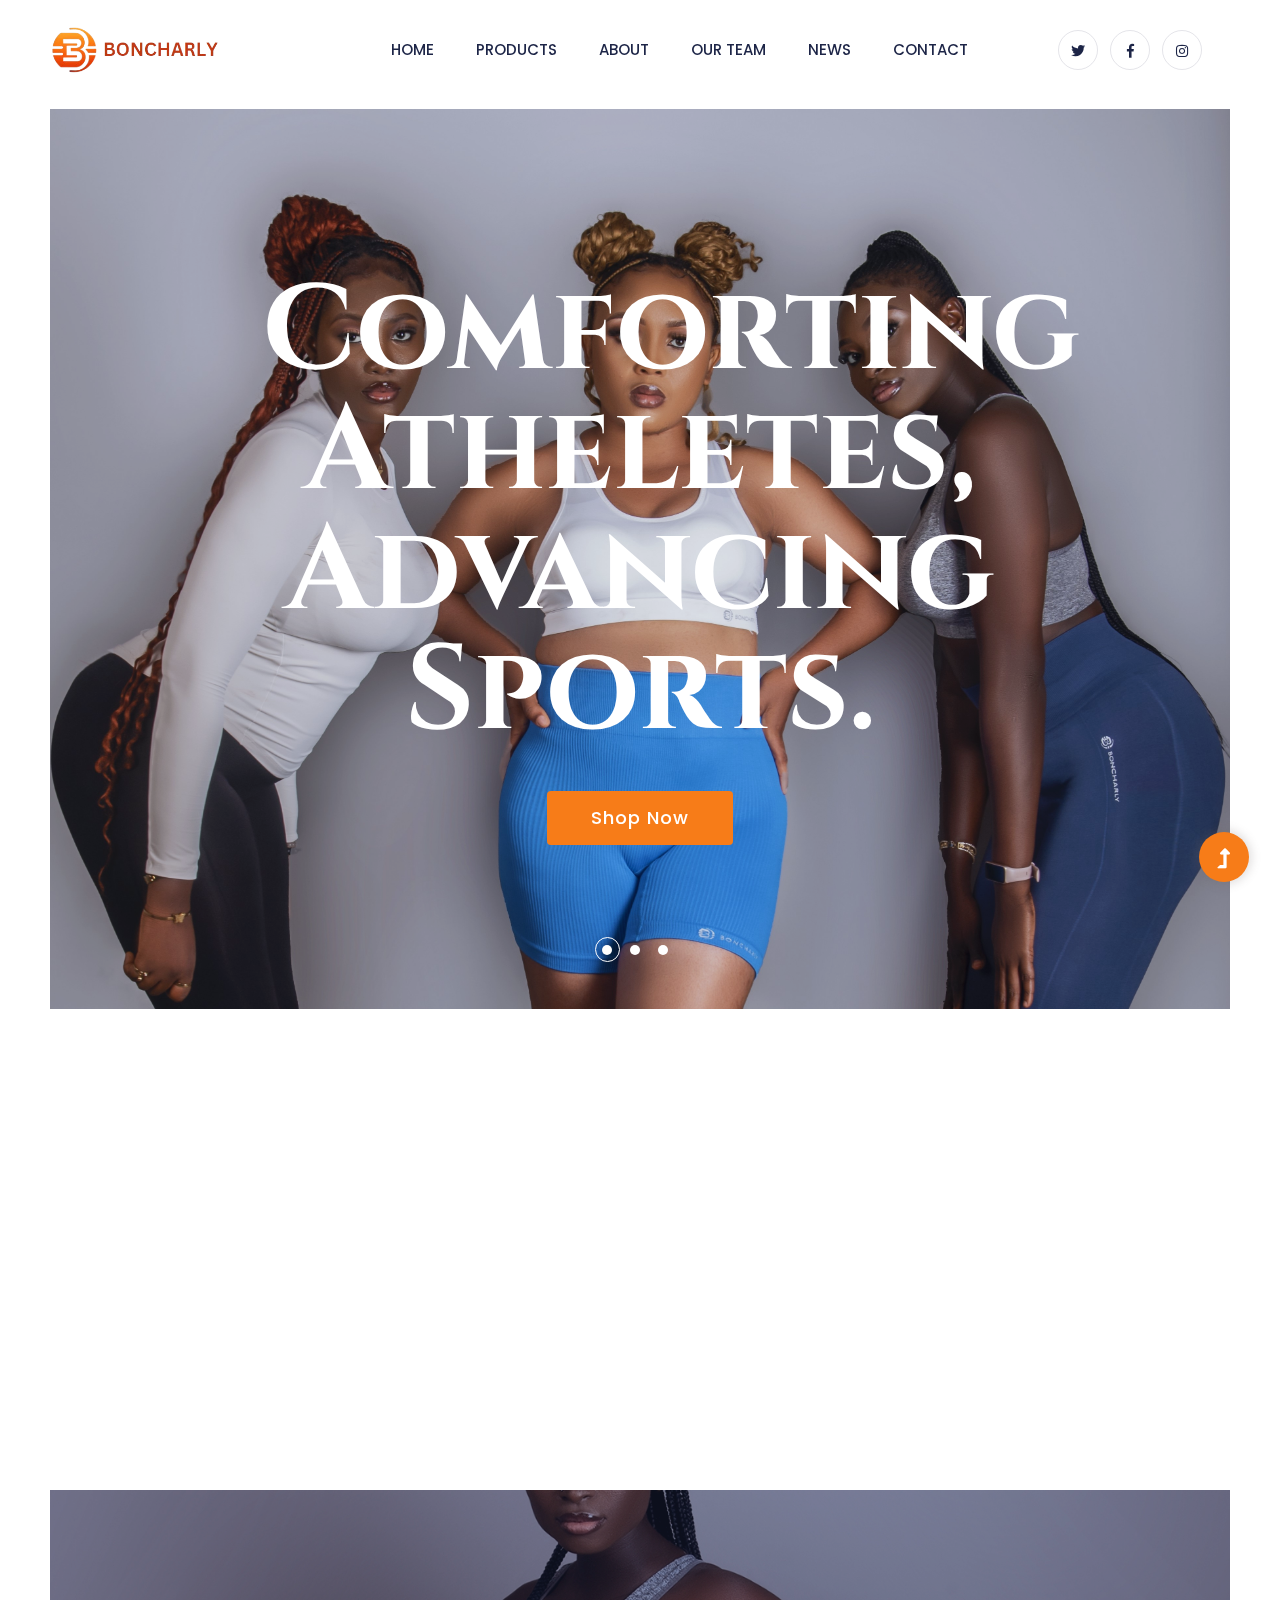
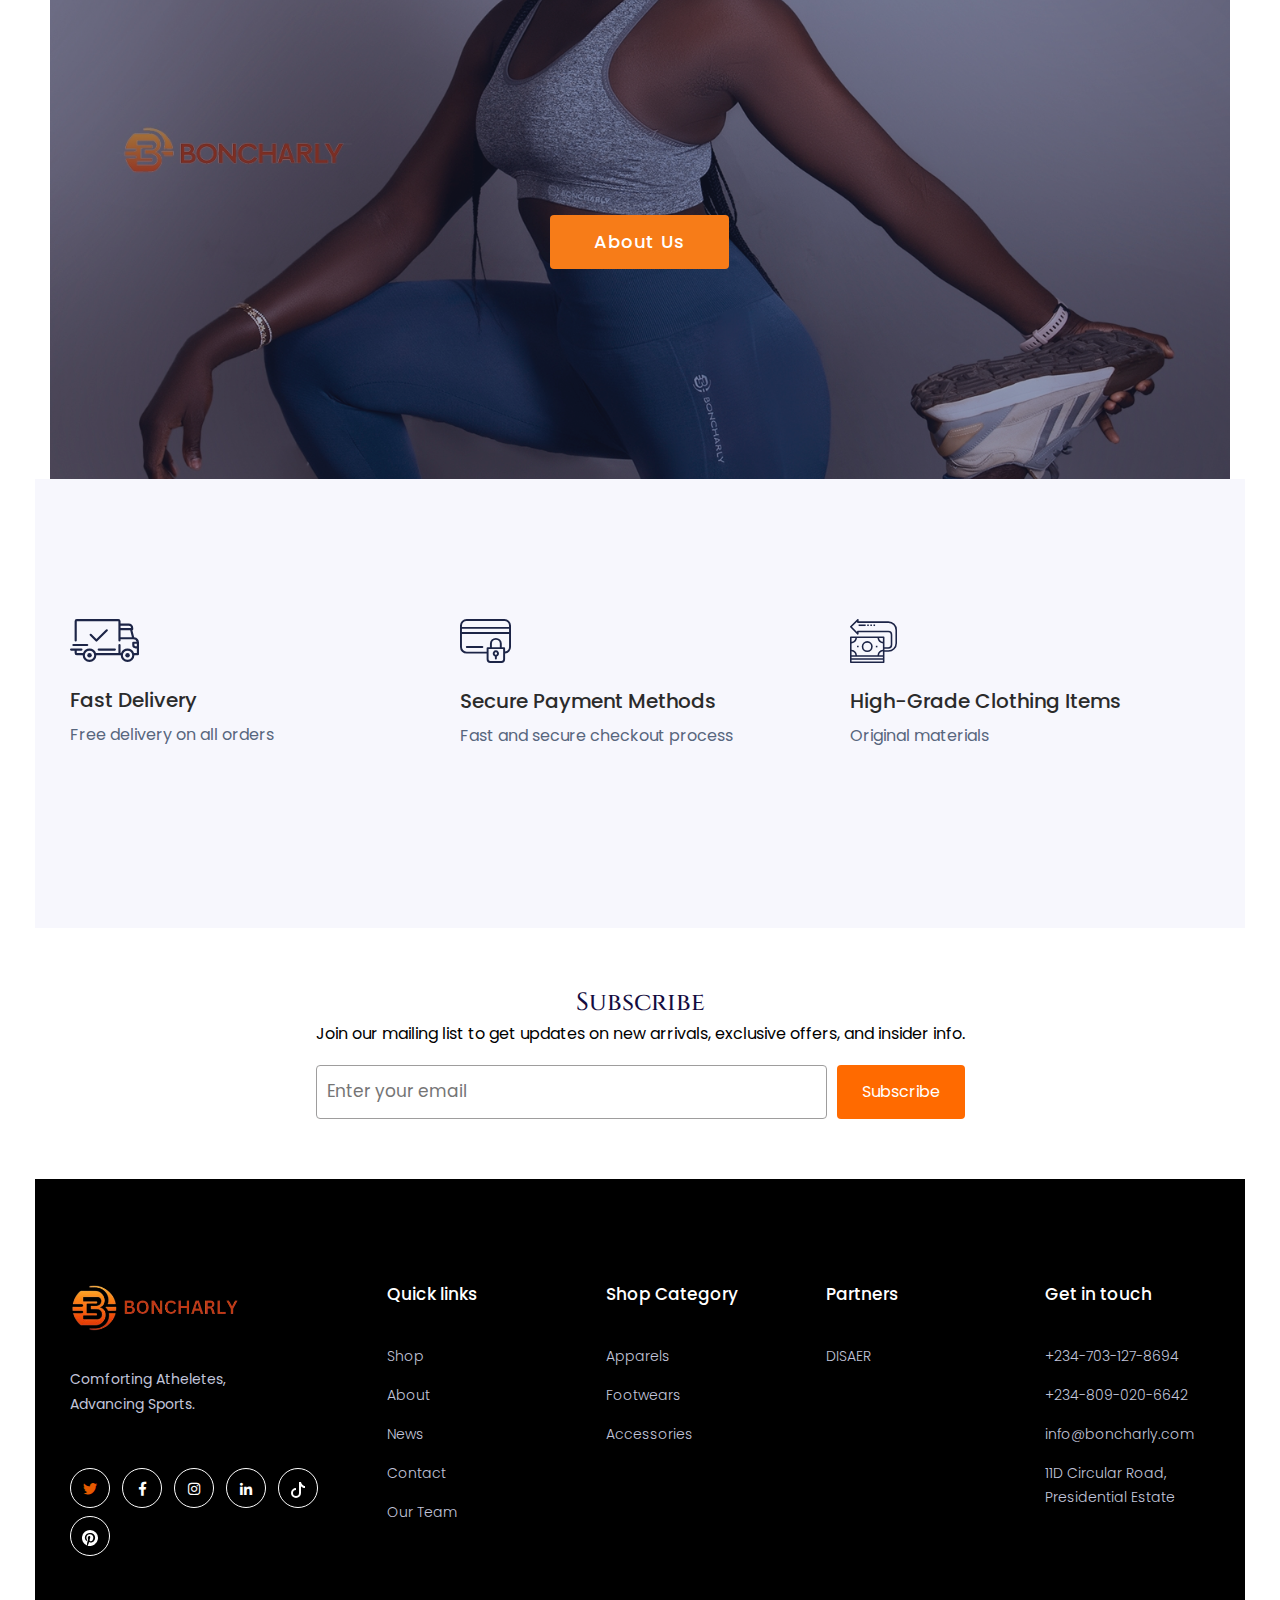
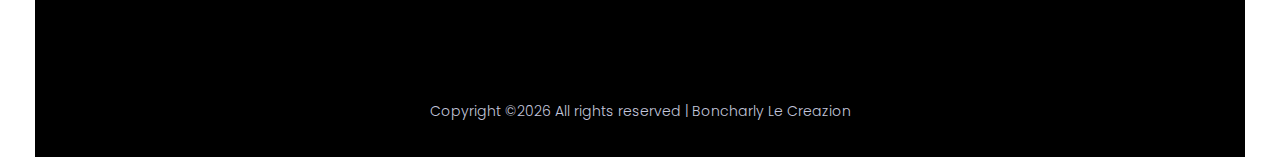
==== commit 2452598a: "Products update" ====
--- a/index.html
+++ b/index.html
@@ -47,7 +47,10 @@
         footer, .footer-area, .footer-bottom-area {
             background: #000;
         }
-        /* styles.css */
+        
+         .footer-social, a{
+            margin-bottom: 8px;
+        }
 
 
 .newsletter {
@@ -136,16 +139,6 @@
     
 </head>
 <body class="full-wrapper">
-    <!-- <div id="preloader-active">
-        <div class="preloader d-flex align-items-center justify-content-center">
-            <div class="preloader-inner position-relative">
-                <div class="preloader-circle"></div>
-                <div class="preloader-img pere-text">
-                    <img src="assets/img/logo/logo1.png" alt="">
-                </div>
-            </div>
-        </div>
-    </div> -->
     <header>
         <!-- Header Start -->
         <div class="header-area ">
@@ -177,29 +170,10 @@
                                 <a href="https://x.com/BONCHARLY_?s=09" target="_blank"><i class="fab fa-twitter"></i></a>
                                 <a href="https://www.facebook.com/profile.php?id=61568133012053&mibextid=ZbWKwL" target="_blank"><i class="fab fa-facebook-f"></i></a>
                                 <a href="https://www.instagram.com/boncharly_/profilecard/?igsh=Z2tpcXVkbzAxeHI1" target="_blank"><i class="fab fa-instagram"></i></a>
-                                <a href="www.linkedin.com/in/boncharly-les-creazion-1b976a337" target="_blank"><i class="fab fa-linkedin-in"></i></a>
-                                <a href="https://www.tiktok.com/@boncharly.les.cre?_t=8rDiTqdMafw&_r=1 " target="_blank"><svg xmlns="http://www.w3.org/2000/svg" width="16" height="16" fill="currentColor" class="bi bi-tiktok" viewBox="0 0 16 16">
-                                    <path d="M9 0h1.98c.144.715.54 1.617 1.235 2.512C12.895 3.389 13.797 4 15 4v2c-1.753 0-3.07-.814-4-1.829V11a5 5 0 1 1-5-5v2a3 3 0 1 0 3 3z"/>
-                                  </svg></a>
+                               
                             </div>
                             <!-- Search Box -->
-                            <div class="search d-none d-md-block">
-                                <ul class="d-flex align-items-center">
-                                    <!-- <li class="mr-15">
-                                        <div class="nav-search search-switch">
-                                            <i class="ti-search"></i>
-                                        </div>
-                                    </li> -->
-                                    <li>
-                                        <div class="card-stor">
-                                            <a href="https://shop.boncharly.com">
-                                                <img src="assets/img/gallery/card.svg" alt="">
-                                            </a>                                            
-                                            <!-- <span>0</span> -->
-                                        </div>
-                                    </li>
-                                </ul>
-                            </div>
+                            
                         </div>
                         <!-- Mobile Menu -->
                         <div class="col-12 menu-bobs">
@@ -300,9 +274,9 @@
                     <div class="col-lg-3 col-md-6 col-sm-6">
                         <div class="single-popular-items mb-50 text-center wow fadeInUp" data-wow-duration="1s" data-wow-delay=".1s">
                             <div class="popular-img">
-                                <img src="assets/img/gallery/popular1.png" alt="">
+                                <img src="assets/img/gallery/asset1.jpg" alt="">
                                 <div class="img-cap">
-                                    <span>Glasses</span>
+                                    <span>Tights</span>
                                 </div>
                                 <div class="favorit-items">
                                  <a href="https://shop.boncharly.com" class="btn">Shop Now</a>
@@ -313,9 +287,9 @@
                  <div class="col-lg-3 col-md-6 col-sm-6">
                     <div class="single-popular-items mb-50 text-center wow fadeInUp" data-wow-duration="1s" data-wow-delay=".2s">
                         <div class="popular-img">
-                            <img src="assets/img/gallery/popular2.png" alt="">
+                            <img src="assets/img/gallery/asset2.jpg" alt="">
                             <div class="img-cap">
-                                <span>Watches</span>
+                                <span>Sports Bra</span>
                             </div>
                             <div class="favorit-items">
                              <a href="https://shop.boncharly.com" class="btn">Shop Now</a>
@@ -326,9 +300,9 @@
              <div class="col-lg-3 col-md-6 col-sm-6">
                 <div class="single-popular-items mb-50 text-center wow fadeInUp" data-wow-duration="1s" data-wow-delay=".4s">
                     <div class="popular-img">
-                        <img src="assets/img/gallery/popular3.png" alt="">
+                        <img src="assets/img/gallery/asset17.jpg" alt="">
                         <div class="img-cap">
-                            <span>Jackets</span>
+                            <span>Sports Top</span>
                         </div>
                         <div class="favorit-items">
                          <a href="https://shop.boncharly.com" class="btn">Shop Now</a>
@@ -339,9 +313,9 @@
          <div class="col-lg-3 col-md-6 col-sm-6">
             <div class="single-popular-items mb-50 text-center wow fadeInUp" data-wow-duration="1s" data-wow-delay=".6s">
                 <div class="popular-img">
-                    <img src="assets/img/gallery/popular4.png" alt="">
+                    <img src="assets/img/gallery/asset6.jpg" alt="">
                     <div class="img-cap">
-                        <span>Clothes</span>
+                        <span>Leggings</span>
                     </div>
                     <div class="favorit-items">
                      <a href="https://shop.boncharly.com" class="btn">Shop Now</a>
@@ -544,7 +518,7 @@
 <!--? New Arrival End -->
 <!--? collection -->
 
-<section class="collection section-bg2 section-padding30 section-over1 ml-15 mr-15" data-background="assets/img/gallery/section_bg01.png">
+<section class="collection section-bg2 section-padding30 section-over1 ml-15 mr-15" data-background="assets/img/gallery/asset11.jpg">
     <div class="container-fluid"></div>
     <div class="row justify-content-center">
         <div class="col-xl-7 col-lg-9">
@@ -647,9 +621,16 @@
                    </div>
                    <!-- social -->
                    <div class="footer-social">
-                    <a href="#"><i class="fab fa-twitter"></i></a>
-                    <a href="#"><i class="fab fa-facebook-f"></i></a>
-                    <a href="#"><i class="fab fa-instagram"></i></a>
+                    <a href="https://x.com/BONCHARLY_?s=09" target="_blank" style="color: #e65a00;"><i class="fab fa-twitter"></i></a>
+                    <a href="https://www.facebook.com/profile.php?id=61568133012053&mibextid=ZbWKwL" target="_blank"><i class="fab fa-facebook-f"></i></a>
+                    <a href="https://www.instagram.com/boncharly_/profilecard/?igsh=Z2tpcXVkbzAxeHI1" target="_blank"><i class="fab fa-instagram"></i></a>
+                    <a href="www.linkedin.com/in/boncharly-les-creazion-1b976a337" target="_blank"><i class="fab fa-linkedin-in"></i></a>
+                    <a href="https://www.tiktok.com/@boncharly.les.cre?_t=8rDiTqdMafw&_r=1 " target="_blank"><svg xmlns="http://www.w3.org/2000/svg" width="16" height="16" fill="currentColor" class="bi bi-tiktok" viewBox="0 0 16 16">
+                    <path d="M9 0h1.98c.144.715.54 1.617 1.235 2.512C12.895 3.389 13.797 4 15 4v2c-1.753 0-3.07-.814-4-1.829V11a5 5 0 1 1-5-5v2a3 3 0 1 0 3 3z"/>
+                    </svg></a>
+                    <a href="https://www.pinterest.com/Boncharly_/" target="_blank"><svg xmlns="http://www.w3.org/2000/svg" width="16" height="16" fill="currentColor" class="bi bi-pinterest" viewBox="0 0 16 16">
+                    <path d="M8 0a8 8 0 0 0-2.915 15.452c-.07-.633-.134-1.606.027-2.297.146-.625.938-3.977.938-3.977s-.239-.479-.239-1.187c0-1.113.645-1.943 1.448-1.943.682 0 1.012.512 1.012 1.127 0 .686-.437 1.712-.663 2.663-.188.796.4 1.446 1.185 1.446 1.422 0 2.515-1.5 2.515-3.664 0-1.915-1.377-3.254-3.342-3.254-2.276 0-3.612 1.707-3.612 3.471 0 .688.265 1.425.595 1.826a.24.24 0 0 1 .056.23c-.061.252-.196.796-.222.907-.035.146-.116.177-.268.107-1-.465-1.624-1.926-1.624-3.1 0-2.523 1.834-4.84 5.286-4.84 2.775 0 4.932 1.977 4.932 4.62 0 2.757-1.739 4.976-4.151 4.976-.811 0-1.573-.421-1.834-.919l-.498 1.902c-.181.695-.669 1.566-.995 2.097A8 8 0 1 0 8 0"/>
+                    </svg></a>
                 </div>
             </div>
         </div>
--- a/assets/css/style.css
+++ b/assets/css/style.css
@@ -1 +1 @@
-@import url("https://fonts.googleapis.com/css2?family=Cinzel:wght@400;700;900&family=Poppins:wght@300;400;500;600;700;800;900&display=swap");.white-bg{background:#ffffff}.gray-bg{background:#f5f5f5}.gray-bg{background:#f7f7fd}.white-bg{background:#fff}.black-bg{background:#16161a}.theme-bg{background:#f77c18}.brand-bg{background:#f1f4fa}.testimonial-bg{background:#f9fafc}.white-color{color:#fff}.black-color{color:#16161a}.theme-color{color:#f77c18}.boxed-btn{background:#fff;color:#f77c18 !important;display:inline-block;padding:18px 44px;font-family:"Cinzel",serif;font-size:14px;font-weight:400;border:0;border:1px solid #f77c18;letter-spacing:3px;text-align:center;color:#f77c18;text-transform:uppercase;cursor:pointer}.boxed-btn:hover{background:#f77c18;color:#fff !important;border:1px solid #f77c18}.boxed-btn:focus{outline:none}.boxed-btn.large-width{width:220px}[data-overlay]{position:relative;background-size:cover;background-repeat:no-repeat;background-position:center center}[data-overlay]::before{position:absolute;left:0;top:0;right:0;bottom:0;content:""}[data-opacity="1"]::before{opacity:0.1}[data-opacity="2"]::before{opacity:0.2}[data-opacity="3"]::before{opacity:0.3}[data-opacity="4"]::before{opacity:0.4}[data-opacity="5"]::before{opacity:0.5}[data-opacity="6"]::before{opacity:0.6}[data-opacity="7"]::before{opacity:0.7}[data-opacity="8"]::before{opacity:0.8}[data-opacity="9"]::before{opacity:0.9}body{font-family:"Poppins",sans-serif;font-weight:normal;font-style:normal;font-size:16px}h1,h2,h3,h4,h5,h6{font-family:"Cinzel",serif;color:#140C40;margin-top:0px;font-style:normal;font-weight:500;text-transform:normal}p{font-family:"Poppins",sans-serif;color:#646D77;font-size:14px;line-height:30px;margin-bottom:15px;font-weight:normal;line-height:1.4}.bg-img-1{background-image:url(../img/slider/slider-img-1.jpg)}.bg-img-2{background-image:url(../img/background-img/bg-img-2.jpg)}.cta-bg-1{background-image:url(../img/background-img/bg-img-3.jpg)}.img{max-width:100%;-webkit-transition:.3s;-moz-transition:.3s;-o-transition:.3s;transition:.3s}.f-left{float:left}.f-right{float:right}.fix{overflow:hidden}.clear{clear:both}a,.button{-webkit-transition:.3s;-moz-transition:.3s;-o-transition:.3s;transition:.3s}a:focus,.button:focus{text-decoration:none;outline:none}a{color:#635c5c}a:hover{color:#fff}a:focus,a:hover,.portfolio-cat a:hover,.footer -menu li a:hover{text-decoration:none}a,button{color:#fff;outline:medium none}button:focus,input:focus,input:focus,textarea,textarea:focus{outline:0}.uppercase{text-transform:uppercase}input:focus::-moz-placeholder{opacity:0;-webkit-transition:.4s;-o-transition:.4s;transition:.4s}.capitalize{text-transform:capitalize}h1 a,h2 a,h3 a,h4 a,h5 a,h6 a{color:inherit}ul{margin:0px;padding:0px}li{list-style:none}hr{border-bottom:1px solid #eceff8;border-top:0 none;margin:30px 0;padding:0}.theme-overlay{position:relative}.theme-overlay::before{background:#1696e7 none repeat scroll 0 0;content:"";height:100%;left:0;opacity:0.6;position:absolute;top:0;width:100%}.overlay2{position:relative;z-index:0}.overlay2::before{position:absolute;content:"";top:0;left:0;width:100%;height:100%;z-index:-1}.overlay2{position:relative;z-index:0}.overlay2::before{position:absolute;content:"";background-color:#2E2200;top:0;left:0;width:100%;height:100%;z-index:-1;opacity:0.5}.section-padding{padding-top:120px;padding-bottom:120px}.separator{border-top:1px solid #f2f2f2}.mb-90{margin-bottom:90px}@media (max-width: 767px){.mb-90{margin-bottom:30px}}@media (min-width: 768px) and (max-width: 991px){.mb-90{margin-bottom:45px}}.owl-carousel .owl-nav div{background:rgba(255,255,255,0.8) none repeat scroll 0 0;height:40px;left:20px;line-height:40px;font-size:22px;color:#646464;opacity:1;visibility:visible;position:absolute;text-align:center;top:50%;transform:translateY(-50%);transition:all 0.3s ease 0s;width:40px}.owl-carousel .owl-nav div.owl-next{left:auto;right:-30px}.owl-carousel .owl-nav div.owl-next i{position:relative;right:0;top:1px}.owl-carousel .owl-nav div.owl-prev i{position:relative;right:1px;top:0px}.owl-carousel:hover .owl-nav div{opacity:1;visibility:visible}.owl-carousel:hover .owl-nav div:hover{color:#fff;background:#ff3500}.btn{background:#f77c18;text-transform:capitalize;padding:27px 44px;color:#fff;cursor:pointer;font-weight:500;font-size:18px;display:inline-block;line-height:1;-moz-user-select:none;letter-spacing:1px;line-height:0;margin-bottom:0;cursor:pointer;transition:color 0.4s linear;position:relative;z-index:1;border:0;overflow:hidden;margin:0;border-radius:4px}@media (max-width: 575px){.btn{padding:22px 24px;font-size:16px}}.btn::before{content:"";position:absolute;left:0;top:0;width:101%;height:101%;background:#8c6ae4;z-index:1;border-radius:5px;transition:transform 0.5s;transition-timing-function:ease;transform-origin:0 0;transition-timing-function:cubic-bezier(0.5, 1.6, 0.4, 0.7);transform:scaleX(0);border-radius:0px}.btn:hover::before{transform:scaleX(1);color:#fff !important;z-index:-1}.btn.focus,.btn:focus{outline:0;box-shadow:none}.btn.focus,.btn:focus{outline:0;box-shadow:none}.about-btn{padding:28px 52px}.header-btn{padding:18px 43px}.hero-btn{padding:18px 43px}.white-btn{padding:30px 39px;background:#fff;color:#072366 !important}.white-btn::before{background:#f77c18;color:#fff !important}.black-btn{padding:14px 35px;background:#000;display:inline-block}.black-btn::before{background:#331391}.borders-btn{padding:10px 64px;background:none;border:1px solid #FD8F5F;display:inline-block;color:#FD8F5F;border-radius:30px}.cal-btn i{color:#09cc7f !important;font-size:31px;font-weight:300;margin-right:10px}.cal-btn>p{color:#072366 !important;font-weight:700;font-size:16px;display:inline-block;margin:0 !important;position:relative;top:-7px}.submit-btn2{background:#f77c18;width:100%;height:60px;padding:10px 20px;border:0;color:#fff;text-transform:capitalize;cursor:pointer;font-size:16px;border-radius:0px}.border-btn{border:1px solid #f77c18;color:#f77c18;background:none;border-radius:5px;text-transform:capitalize;padding:17px 42px;-moz-user-select:none;cursor:pointer;display:inline-block;font-size:16px;font-weight:500;letter-spacing:1px;margin-bottom:0;position:relative;transition:color 0.4s linear;position:relative;overflow:hidden;margin:0}.border-btn i{font-size:16px;margin-right:10px;color:#f77c18;-webkit-transition:.3s;-moz-transition:.3s;-o-transition:.3s;transition:.3s}.border-btn::before{border:1px solid transparent;content:"";position:absolute;left:0;top:0;width:101%;height:101%;background:#f77c18;z-index:-1;transition:transform 0.5s;transition-timing-function:ease;transform-origin:0 0;transition-timing-function:cubic-bezier(0.5, 1.6, 0.4, 0.7);transform:scaleY(0);border-radius:0}.border-btn:hover::before{transform:scaleY(1);border:1px solid transparent;color:#fff}.section-over1{position:relative;z-index:0}.section-over1::before{position:absolute;content:"";background-color:rgba(29,37,71,0.4);width:100%;height:100%;left:0;top:0;bottom:0;right:0;z-index:-1;background-repeat:no-repeat}.breadcrumb>.active{color:#888}#scrollUp,#back-top{background:#f77c18;height:50px;width:50px;right:31px;bottom:18px;position:fixed;color:#fff;font-size:20px;text-align:center;border-radius:50%;line-height:48px;border:2px solid transparent;box-shadow:0 0 10px 3px rgba(108,98,98,0.2)}@media (max-width: 575px){#scrollUp,#back-top{right:16px}}#scrollUp a i,#back-top a i{display:block;line-height:50px}#scrollUp:hover{color:#fff}.sticky-bar{left:0;margin:auto;position:fixed;top:0;width:100%;-webkit-box-shadow:0 10px 15px rgba(25,25,25,0.1);box-shadow:0 10px 15px rgba(25,25,25,0.1);z-index:9999;-webkit-animation:300ms ease-in-out 0s normal none 1 running fadeInDown;animation:300ms ease-in-out 0s normal none 1 running fadeInDown;-webkit-box-shadow:0 10px 15px rgba(25,25,25,0.1);background:#fff}.mt-5{margin-top:5px}.mt-10{margin-top:10px}.mt-15{margin-top:15px}.mt-20{margin-top:20px}.mt-25{margin-top:25px}.mt-30{margin-top:30px}.mt-35{margin-top:35px}.mt-40{margin-top:40px}.mt-45{margin-top:45px}.mt-50{margin-top:50px}.mt-55{margin-top:55px}.mt-60{margin-top:60px}.mt-65{margin-top:65px}.mt-70{margin-top:70px}.mt-75{margin-top:75px}.mt-80{margin-top:80px}.mt-85{margin-top:85px}.mt-90{margin-top:90px}.mt-95{margin-top:95px}.mt-100{margin-top:100px}.mt-105{margin-top:105px}.mt-110{margin-top:110px}.mt-115{margin-top:115px}.mt-120{margin-top:120px}.mt-125{margin-top:125px}.mt-130{margin-top:130px}.mt-135{margin-top:135px}.mt-140{margin-top:140px}.mt-145{margin-top:145px}.mt-150{margin-top:150px}.mt-155{margin-top:155px}.mt-160{margin-top:160px}.mt-165{margin-top:165px}.mt-170{margin-top:170px}.mt-175{margin-top:175px}.mt-180{margin-top:180px}.mt-185{margin-top:185px}.mt-190{margin-top:190px}.mt-195{margin-top:195px}.mt-200{margin-top:200px}.mb-5{margin-bottom:5px}.mb-10{margin-bottom:10px}.mb-15{margin-bottom:15px}.mb-20{margin-bottom:20px}.mb-25{margin-bottom:25px}.mb-30{margin-bottom:30px}.mb-35{margin-bottom:35px}.mb-40{margin-bottom:40px}.mb-45{margin-bottom:45px}.mb-50{margin-bottom:50px}.mb-55{margin-bottom:55px}.mb-60{margin-bottom:60px}.mb-65{margin-bottom:65px}.mb-70{margin-bottom:70px}.mb-75{margin-bottom:75px}.mb-80{margin-bottom:80px}.mb-85{margin-bottom:85px}.mb-90{margin-bottom:90px}.mb-95{margin-bottom:95px}.mb-100{margin-bottom:100px}.mb-105{margin-bottom:105px}.mb-110{margin-bottom:110px}.mb-115{margin-bottom:115px}.mb-120{margin-bottom:120px}.mb-125{margin-bottom:125px}.mb-130{margin-bottom:130px}.mb-135{margin-bottom:135px}.mb-140{margin-bottom:140px}.mb-145{margin-bottom:145px}.mb-150{margin-bottom:150px}.mb-155{margin-bottom:155px}.mb-160{margin-bottom:160px}.mb-165{margin-bottom:165px}.mb-170{margin-bottom:170px}.mb-175{margin-bottom:175px}.mb-180{margin-bottom:180px}.mb-185{margin-bottom:185px}.mb-190{margin-bottom:190px}.mb-195{margin-bottom:195px}.mb-200{margin-bottom:200px}.ml-5{margin-left:5px}.ml-10{margin-left:10px}.ml-15{margin-left:15px}.ml-20{margin-left:20px}.ml-25{margin-left:25px}.ml-30{margin-left:30px}.ml-35{margin-left:35px}.ml-40{margin-left:40px}.ml-45{margin-left:45px}.ml-50{margin-left:50px}.ml-55{margin-left:55px}.ml-60{margin-left:60px}.ml-65{margin-left:65px}.ml-70{margin-left:70px}.ml-75{margin-left:75px}.ml-80{margin-left:80px}.ml-85{margin-left:85px}.ml-90{margin-left:90px}.ml-95{margin-left:95px}.ml-100{margin-left:100px}.ml-105{margin-left:105px}.ml-110{margin-left:110px}.ml-115{margin-left:115px}.ml-120{margin-left:120px}.ml-125{margin-left:125px}.ml-130{margin-left:130px}.ml-135{margin-left:135px}.ml-140{margin-left:140px}.ml-145{margin-left:145px}.ml-150{margin-left:150px}.ml-155{margin-left:155px}.ml-160{margin-left:160px}.ml-165{margin-left:165px}.ml-170{margin-left:170px}.ml-175{margin-left:175px}.ml-180{margin-left:180px}.ml-185{margin-left:185px}.ml-190{margin-left:190px}.ml-195{margin-left:195px}.ml-200{margin-left:200px}.mr-5{margin-right:5px}.mr-10{margin-right:10px}.mr-15{margin-right:15px}.mr-20{margin-right:20px}.mr-25{margin-right:25px}.mr-30{margin-right:30px}.mr-35{margin-right:35px}.mr-40{margin-right:40px}.mr-45{margin-right:45px}.mr-50{margin-right:50px}.mr-55{margin-right:55px}.mr-60{margin-right:60px}.mr-65{margin-right:65px}.mr-70{margin-right:70px}.mr-75{margin-right:75px}.mr-80{margin-right:80px}.mr-85{margin-right:85px}.mr-90{margin-right:90px}.mr-95{margin-right:95px}.mr-100{margin-right:100px}.mr-105{margin-right:105px}.mr-110{margin-right:110px}.mr-115{margin-right:115px}.mr-120{margin-right:120px}.mr-125{margin-right:125px}.mr-130{margin-right:130px}.mr-135{margin-right:135px}.mr-140{margin-right:140px}.mr-145{margin-right:145px}.mr-150{margin-right:150px}.mr-155{margin-right:155px}.mr-160{margin-right:160px}.mr-165{margin-right:165px}.mr-170{margin-right:170px}.mr-175{margin-right:175px}.mr-180{margin-right:180px}.mr-185{margin-right:185px}.mr-190{margin-right:190px}.mr-195{margin-right:195px}.mr-200{margin-right:200px}.pt-5{padding-top:5px}.pt-10{padding-top:10px}.pt-15{padding-top:15px}.pt-20{padding-top:20px}.pt-25{padding-top:25px}.pt-30{padding-top:30px}.pt-35{padding-top:35px}.pt-40{padding-top:40px}.pt-45{padding-top:45px}.pt-50{padding-top:50px}.pt-55{padding-top:55px}.pt-60{padding-top:60px}.pt-65{padding-top:65px}.pt-70{padding-top:70px}.pt-75{padding-top:75px}.pt-80{padding-top:80px}.pt-85{padding-top:85px}.pt-90{padding-top:90px}.pt-95{padding-top:95px}.pt-100{padding-top:100px}.pt-105{padding-top:105px}.pt-110{padding-top:110px}.pt-115{padding-top:115px}.pt-120{padding-top:120px}.pt-125{padding-top:125px}.pt-130{padding-top:130px}.pt-135{padding-top:135px}.pt-140{padding-top:140px}.pt-145{padding-top:145px}.pt-150{padding-top:150px}.pt-155{padding-top:155px}.pt-160{padding-top:160px}.pt-165{padding-top:165px}.pt-170{padding-top:170px}.pt-175{padding-top:175px}.pt-180{padding-top:180px}.pt-185{padding-top:185px}.pt-190{padding-top:190px}.pt-195{padding-top:195px}.pt-200{padding-top:200px}.pt-260{padding-top:260px}.pb-5{padding-bottom:5px}.pb-10{padding-bottom:10px}.pb-15{padding-bottom:15px}.pb-20{padding-bottom:20px}.pb-25{padding-bottom:25px}.pb-30{padding-bottom:30px}.pb-35{padding-bottom:35px}.pb-40{padding-bottom:40px}.pb-45{padding-bottom:45px}.pb-50{padding-bottom:50px}.pb-55{padding-bottom:55px}.pb-60{padding-bottom:60px}.pb-65{padding-bottom:65px}.pb-70{padding-bottom:70px}.pb-75{padding-bottom:75px}.pb-80{padding-bottom:80px}.pb-85{padding-bottom:85px}.pb-90{padding-bottom:90px}.pb-95{padding-bottom:95px}.pb-100{padding-bottom:100px}.pb-105{padding-bottom:105px}.pb-110{padding-bottom:110px}.pb-115{padding-bottom:115px}.pb-120{padding-bottom:120px}.pb-125{padding-bottom:125px}.pb-130{padding-bottom:130px}.pb-135{padding-bottom:135px}.pb-140{padding-bottom:140px}.pb-145{padding-bottom:145px}.pb-150{padding-bottom:150px}.pb-155{padding-bottom:155px}.pb-160{padding-bottom:160px}.pb-165{padding-bottom:165px}.pb-170{padding-bottom:170px}.pb-175{padding-bottom:175px}.pb-180{padding-bottom:180px}.pb-185{padding-bottom:185px}.pb-190{padding-bottom:190px}.pb-195{padding-bottom:195px}.pb-200{padding-bottom:200px}.pl-5{padding-left:5px}.pl-10{padding-left:10px}.pl-15{padding-left:15px}.pl-20{padding-left:20px}.pl-25{padding-left:25px}.pl-30{padding-left:30px}.pl-35{padding-left:35px}.pl-40{padding-left:40px}.pl-45{padding-left:45px}.pl-50{padding-left:50px}.pl-55{padding-left:55px}.pl-60{padding-left:60px}.pl-65{padding-left:65px}.pl-70{padding-left:70px}.pl-75{padding-left:75px}.pl-80{padding-left:80px}.pl-85{padding-left:85px}.pl-90{padding-left:90px}.pl-95{padding-left:95px}.pl-100{padding-left:100px}.pl-105{padding-left:105px}.pl-110{padding-left:110px}.pl-115{padding-left:115px}.pl-120{padding-left:120px}.pl-125{padding-left:125px}.pl-130{padding-left:130px}.pl-135{padding-left:135px}.pl-140{padding-left:140px}.pl-145{padding-left:145px}.pl-150{padding-left:150px}.pl-155{padding-left:155px}.pl-160{padding-left:160px}.pl-165{padding-left:165px}.pl-170{padding-left:170px}.pl-175{padding-left:175px}.pl-180{padding-left:180px}.pl-185{padding-left:185px}.pl-190{padding-left:190px}.pl-195{padding-left:195px}.pl-200{padding-left:200px}.pr-5{padding-right:5px}.pr-10{padding-right:10px}.pr-15{padding-right:15px}.pr-20{padding-right:20px}.pr-25{padding-right:25px}.pr-30{padding-right:30px}.pr-35{padding-right:35px}.pr-40{padding-right:40px}.pr-45{padding-right:45px}.pr-50{padding-right:50px}.pr-55{padding-right:55px}.pr-60{padding-right:60px}.pr-65{padding-right:65px}.pr-70{padding-right:70px}.pr-75{padding-right:75px}.pr-80{padding-right:80px}.pr-85{padding-right:85px}.pr-90{padding-right:90px}.pr-95{padding-right:95px}.pr-100{padding-right:100px}.pr-105{padding-right:105px}.pr-110{padding-right:110px}.pr-115{padding-right:115px}.pr-120{padding-right:120px}.pr-125{padding-right:125px}.pr-130{padding-right:130px}.pr-135{padding-right:135px}.pr-140{padding-right:140px}.pr-145{padding-right:145px}.pr-150{padding-right:150px}.pr-155{padding-right:155px}.pr-160{padding-right:160px}.pr-165{padding-right:165px}.pr-170{padding-right:170px}.pr-175{padding-right:175px}.pr-180{padding-right:180px}.pr-185{padding-right:185px}.pr-190{padding-right:190px}.pr-195{padding-right:195px}.pr-200{padding-right:200px}.bounce-animate{animation-name:float-bob;animation-duration:2s;animation-iteration-count:infinite;-moz-animation-name:float-bob;-moz-animation-duration:2s;-moz-animation-iteration-count:infinite;-moz-animation-timing-function:linear;-ms-animation-name:float-bob;-ms-animation-duration:2s;-ms-animation-iteration-count:infinite;-ms-animation-timing-function:linear;-o-animation-name:float-bob;-o-animation-duration:2s;-o-animation-iteration-count:infinite;-o-animation-timing-function:linear}@-webkit-keyframes float-bob{0%{-webkit-transform:translateY(-20px);transform:translateY(-20px)}50%{-webkit-transform:translateY(-10px);transform:translateY(-10px)}100%{-webkit-transform:translateY(-20px);transform:translateY(-20px)}}.heartbeat{animation:heartbeat 1s infinite alternate}@-webkit-keyframes heartbeat{to{-webkit-transform:scale(1.03);transform:scale(1.03)}}.rotateme{-webkit-animation-name:rotateme;animation-name:rotateme;-webkit-animation-duration:30s;animation-duration:30s;-webkit-animation-iteration-count:infinite;animation-iteration-count:infinite;-webkit-animation-timing-function:linear;animation-timing-function:linear}@keyframes rotateme{from{-webkit-transform:rotate(0deg);transform:rotate(0deg)}to{-webkit-transform:rotate(360deg);transform:rotate(360deg)}}@-webkit-keyframes rotateme{from{-webkit-transform:rotate(0deg)}to{-webkit-transform:rotate(360deg)}}.preloader{background-color:#f7f7f7;width:100%;height:100%;position:fixed;top:0;left:0;right:0;bottom:0;z-index:999999;-webkit-transition:.6s;-o-transition:.6s;transition:.6s;margin:0 auto}.preloader .preloader-circle{width:100px;height:100px;position:relative;border-style:solid;border-width:1px;border-top-color:#f77c18;border-bottom-color:transparent;border-left-color:transparent;border-right-color:transparent;z-index:10;border-radius:50%;-webkit-box-shadow:0 1px 5px 0 rgba(35,181,185,0.15);box-shadow:0 1px 5px 0 rgba(35,181,185,0.15);background-color:#fff;-webkit-animation:zoom 2000ms infinite ease;animation:zoom 2000ms infinite ease;-webkit-transition:.6s;-o-transition:.6s;transition:.6s}.preloader .preloader-circle2{border-top-color:#0078ff}.preloader .preloader-img{position:absolute;top:50%;z-index:200;left:0;right:0;margin:0 auto;text-align:center;display:inline-block;-webkit-transform:translateY(-50%);-ms-transform:translateY(-50%);transform:translateY(-50%);padding-top:6px;-webkit-transition:.6s;-o-transition:.6s;transition:.6s}.preloader .preloader-img img{max-width:55px}.preloader .pere-text strong{font-weight:800;color:#dca73a;text-transform:uppercase}@-webkit-keyframes zoom{0%{-webkit-transform:rotate(0deg);transform:rotate(0deg);-webkit-transition:.6s;-o-transition:.6s;transition:.6s}100%{-webkit-transform:rotate(360deg);transform:rotate(360deg);-webkit-transition:.6s;-o-transition:.6s;transition:.6s}}@keyframes zoom{0%{-webkit-transform:rotate(0deg);transform:rotate(0deg);-webkit-transition:.6s;-o-transition:.6s;transition:.6s}100%{-webkit-transform:rotate(360deg);transform:rotate(360deg);-webkit-transition:.6s;-o-transition:.6s;transition:.6s}}.slick-initialized .slick-slide{outline:0}.section-padding2{padding-top:200px;padding-bottom:200px}@media only screen and (min-width: 1200px) and (max-width: 1600px){.section-padding2{padding-top:200px;padding-bottom:200px}}@media only screen and (min-width: 992px) and (max-width: 1199px){.section-padding2{padding-top:200px;padding-bottom:200px}}@media only screen and (min-width: 768px) and (max-width: 991px){.section-padding2{padding-top:100px;padding-bottom:100px}}@media only screen and (min-width: 576px) and (max-width: 767px){.section-padding2{padding-top:70px;padding-bottom:70px}}@media (max-width: 575px){.section-padding2{padding-top:70px;padding-bottom:70px}}.pb-bottom{padding-bottom:100px}@media only screen and (min-width: 768px) and (max-width: 991px){.pb-bottom{padding-bottom:50px}}@media only screen and (min-width: 576px) and (max-width: 767px){.pb-bottom{padding-bottom:10px}}@media (max-width: 575px){.pb-bottom{padding-bottom:10px}}.pt-top{padding-top:160px}@media only screen and (min-width: 768px) and (max-width: 991px){.pt-top{padding-top:70px}}@media only screen and (min-width: 576px) and (max-width: 767px){.pt-top{padding-top:70px}}@media (max-width: 575px){.pt-top{padding-top:70px}}.w-padding2{padding:80px 30px}@media (max-width: 575px){.w-padding2{padding:70px 20px}}.testimonial-padding{padding-top:190px;padding-bottom:90px}@media only screen and (min-width: 768px) and (max-width: 991px){.testimonial-padding{padding-top:100px;padding-bottom:60px}}@media only screen and (min-width: 576px) and (max-width: 767px){.testimonial-padding{padding-top:60px;padding-bottom:99px}}@media (max-width: 575px){.testimonial-padding{padding-top:60px;padding-bottom:99px}}.w-padding{padding-top:100px;padding-bottom:95px}@media only screen and (min-width: 576px) and (max-width: 767px){.w-padding{padding-top:70px;padding-bottom:70px}}@media (max-width: 575px){.w-padding{padding-top:70px;padding-bottom:70px}}.section-padding30{padding-top:195px;padding-bottom:180px}@media only screen and (min-width: 992px) and (max-width: 1199px){.section-padding30{padding-top:150px;padding-bottom:140px}}@media only screen and (min-width: 768px) and (max-width: 991px){.section-padding30{padding-top:100px;padding-bottom:70px}}@media only screen and (min-width: 576px) and (max-width: 767px){.section-padding30{padding-top:65px;padding-bottom:70px}}@media (max-width: 575px){.section-padding30{padding-top:65px;padding-bottom:70px}}.section-padding40{padding-top:140px;padding-bottom:130px}@media only screen and (min-width: 768px) and (max-width: 991px){.section-padding40{padding-top:100px;padding-bottom:70px}}@media only screen and (min-width: 576px) and (max-width: 767px){.section-padding40{padding-top:65px;padding-bottom:70px}}@media (max-width: 575px){.section-padding40{padding-top:65px;padding-bottom:70px}}.services-padding{padding-top:145px;padding-bottom:170px}@media only screen and (min-width: 992px) and (max-width: 1199px){.services-padding{padding-top:145px;padding-bottom:170px}}@media only screen and (min-width: 768px) and (max-width: 991px){.services-padding{padding-top:100px;padding-bottom:70px}}@media only screen and (min-width: 576px) and (max-width: 767px){.services-padding{padding-top:65px;padding-bottom:70px}}@media (max-width: 575px){.services-padding{padding-top:65px;padding-bottom:70px}}.section-paddingt30{padding-top:195px;padding-bottom:90px}@media only screen and (min-width: 992px) and (max-width: 1199px){.section-paddingt30{padding-top:150px;padding-bottom:90px}}@media only screen and (min-width: 768px) and (max-width: 991px){.section-paddingt30{padding-top:100px;padding-bottom:40px}}@media only screen and (min-width: 576px) and (max-width: 767px){.section-paddingt30{padding-top:65px;padding-bottom:10px}}@media (max-width: 575px){.section-paddingt30{padding-top:65px;padding-bottom:10px}}.section-padding3{padding-top:150px;padding-bottom:0}@media only screen and (min-width: 992px) and (max-width: 1199px){.section-padding3{padding-top:150px;padding-bottom:0}}@media only screen and (min-width: 768px) and (max-width: 991px){.section-padding3{padding-top:60px;padding-bottom:0}}@media only screen and (min-width: 576px) and (max-width: 767px){.section-padding3{padding-top:60px;padding-bottom:0}}@media (max-width: 575px){.section-padding3{padding-top:60px;padding-bottom:0}}.footer-padding{padding-top:105px;padding-bottom:50px}@media only screen and (min-width: 768px) and (max-width: 991px){.footer-padding{padding-top:100px;padding-bottom:70px}}@media only screen and (min-width: 576px) and (max-width: 767px){.footer-padding{padding-top:80px;padding-bottom:0px}}@media (max-width: 575px){.footer-padding{padding-top:80px;padding-bottom:0px}}@media only screen and (min-width: 576px) and (max-width: 767px){.section-tittle{margin-bottom:50px}}.section-tittle p{color:#1D2547;font-size:16px;font-weight:400}.section-tittle p.pera{color:#646D77;font-size:20px;font-weight:400;line-height:1.7;padding-top:20px}.section-tittle>span{color:#140C40;font-size:20px;font-weight:400;margin-bottom:22px;text-transform:capitalize;display:inline-block;letter-spacing:0.05em}@media (max-width: 575px){.section-tittle>span{font-size:14px;padding-left:0px;text-align:left}}.section-tittle h2{font-size:70px;display:block;font-weight:600;line-height:1.2;margin-bottom:4px}@media only screen and (min-width: 992px) and (max-width: 1199px){.section-tittle h2{font-size:50px}}@media only screen and (min-width: 576px) and (max-width: 767px){.section-tittle h2{font-size:50px}}@media (max-width: 575px){.section-tittle h2{font-size:35px}}.section-tittle2 p{color:rgba(255,255,255,0.6)}.section-tittle2 h2{color:#fff}.small-tittle h2{font-family:"Poppins",sans-serif}.section-bg{background-size:cover;background-repeat:no-repeat;background-position:center center;background-attachment:fixed}.section-bg2{background-size:cover;background-position:center;background-repeat:no-repeat}.white-bg{background:#ffffff}.gray-bg{background:#f5f5f5}.gray-bg{background:#f7f7fd}.white-bg{background:#fff}.black-bg{background:#16161a}.theme-bg{background:#f77c18}.brand-bg{background:#f1f4fa}.testimonial-bg{background:#f9fafc}.white-color{color:#fff}.black-color{color:#16161a}.theme-color{color:#f77c18}@media only screen and (min-width: 768px) and (max-width: 991px){.header-area .main-header{padding:20px 0px}}@media only screen and (min-width: 576px) and (max-width: 767px){.header-area .main-header{padding:20px 0}}@media (max-width: 575px){.header-area .main-header{padding:20px 0}}.header-area .menu-wrapper{display:flex;align-content:center;justify-content:space-between;flex-wrap:wrap;align-items:center}.header-area .menu-wrapper .main-menu{margin-left:61px}@media only screen and (min-width: 992px) and (max-width: 1199px){.header-area .menu-wrapper .main-menu{margin-left:46px}}.header-area .menu-wrapper .main-menu ul li{display:inline-block;position:relative;z-index:1}.header-area .menu-wrapper .main-menu ul li a{color:#1D2547;font-weight:500;padding:39px 19px;display:block;font-size:15px;font-family:"Poppins",sans-serif;-webkit-transition:.3s;-moz-transition:.3s;-o-transition:.3s;transition:.3s;text-transform:uppercase}@media only screen and (min-width: 992px) and (max-width: 1199px){.header-area .menu-wrapper .main-menu ul li a{padding:39px 9px}}.header-area .menu-wrapper .main-menu ul li:hover>a{color:#f77c18}.header-area .menu-wrapper .main-menu ul li:hover>ul.submenu{visibility:visible;opacity:1;top:100%}.header-area .menu-wrapper .main-menu ul li:hover>ul.submenu::before{top:-8px}.header-area .menu-wrapper .main-menu ul ul.submenu{position:absolute;width:170px;background:#fff;left:0;top:90%;visibility:hidden;opacity:0;box-shadow:0 0 10px 3px rgba(0,0,0,0.05);padding:17px 0;border-top:3px solid #f77c18;-webkit-transition:.3s;-moz-transition:.3s;-o-transition:.3s;transition:.3s;border-radius:5px 5px 0 0}.header-area .menu-wrapper .main-menu ul ul.submenu>li{margin-left:7px;display:block}.header-area .menu-wrapper .main-menu ul ul.submenu>li>a{padding:6px 10px !important;font-size:16px;text-transform:capitalize}.header-area .menu-wrapper .main-menu ul ul.submenu>li>a:hover{padding-left:13px !important}.header-area .menu-wrapper .main-menu ul ul.submenu::before{border-style:solid;border-width:0 6px 6px 6px;border-color:transparent transparent #f77c18 transparent;content:"";top:-5px;left:13%;position:absolute;transition:.3s;z-index:-1;overflow:hidden;-webkit-transition:.3s;-moz-transition:.3s;-o-transition:.3s;transition:.3s}.header-sticky.sticky-bar{background:#fff;padding:0 35px}@media only screen and (min-width: 992px) and (max-width: 1199px){.header-sticky.sticky-bar{padding:0px 15px}}@media only screen and (min-width: 768px) and (max-width: 991px){.header-sticky.sticky-bar{padding:20px 0}}@media only screen and (min-width: 576px) and (max-width: 767px){.header-sticky.sticky-bar{padding:20px 0}}@media (max-width: 575px){.header-sticky.sticky-bar{padding:20px 0}}.header-sticky.sticky-bar.sticky .main-menu ul li a{padding:20px 20px !important}@media only screen and (min-width: 768px) and (max-width: 991px){.header-sticky.sticky-bar.sticky{padding:15px 0px}}@media only screen and (min-width: 576px) and (max-width: 767px){.header-sticky.sticky-bar.sticky{padding:15px 0px}}@media (max-width: 575px){.header-sticky.sticky-bar.sticky{padding:15px 0px}}.mobile_menu{position:absolute;right:0px;width:100%;z-index:99}.mobile_menu .slicknav_menu{background:transparent;margin-top:0px !important}.mobile_menu .slicknav_menu .slicknav_btn{top:-33px}@media (max-width: 575px){.mobile_menu .slicknav_menu .slicknav_btn{top:-25px}}@media only screen and (min-width: 576px) and (max-width: 767px){.mobile_menu .slicknav_menu .slicknav_btn{top:-25px}}.mobile_menu .slicknav_menu .slicknav_btn .slicknav_icon-bar{background-color:#f77c18 !important;height:3px;margin:6px 0;width:33px}.mobile_menu .slicknav_menu .slicknav_nav{margin-top:14px !important}.mobile_menu .slicknav_menu .slicknav_nav a:hover{background:transparent;color:#f77c18}.mobile_menu .slicknav_menu .slicknav_nav a{font-size:15px;padding:7px 10px}.mobile_menu .slicknav_menu .slicknav_nav .slicknav_item a{padding:0 !important}@media only screen and (min-width: 768px) and (max-width: 991px){.header-right1{margin-right:70px}}.header-right1 .header-social{margin-right:20px}@media (max-width: 575px){.header-right1 .header-social{margin-right:0px}}.header-right1 .header-social a{color:#1D2547;width:40px;height:40px;border-radius:50%;font-size:14px;line-height:40px;display:inline-block;text-align:center;margin-right:8px;border:1px solid rgba(29,37,71,0.12)}@media only screen and (min-width: 576px) and (max-width: 767px){.header-right1 .header-social a{color:#fff;border:1px solid #fff}}@media (max-width: 575px){.header-right1 .header-social a{color:#fff;border:1px solid #fff}}.header-right1 .header-social a:hover{color:#f77c18}.header-right1 .header-social a:hover i{transform:rotateY(180deg);-webkit-transform:rotateY(180deg);-moz-transform:rotateY(180deg);-ms-transform:rotateY(180deg);-o-transform:rotateY(180deg)}.header-right1 .header-social a i{display:inline-block;-webkit-transition:.4s;-moz-transition:.4s;-o-transition:.4s;transition:.4s;transform:rotateY(0deg);-webkit-transform:rotateY(0deg);-moz-transform:rotateY(0deg);-ms-transform:rotateY(0deg);-o-transform:rotateY(0deg)}.header-right1 .search ul{display:inline-block}@media (max-width: 575px){.header-right1 .search ul li{margin-right:7px}}.header-right1 .search ul li .nav-search i{color:#1D2547;font-size:18px;cursor:pointer;padding:12px 12px;float:right;background:#F6F8FE;border-radius:50%}.header-right1 .card-stor{background:#f77c18;padding:8px 20px;border-radius:30px;cursor:pointer}.header-right1 .card-stor img{width:16px;height:18px}.header-right1 .card-stor span{color:#fff;font-size:14px;top:2px;font-weight:300}.header-right2{position:absolute}@media only screen and (min-width: 576px) and (max-width: 767px){.header-right2{position:absolute;top:15px;z-index:2;right:13px}}@media (max-width: 575px){.header-right2{position:absolute;top:15px;z-index:2;right:13px}}.header-right2 .header-social{margin-right:20px}@media (max-width: 575px){.header-right2 .header-social{margin-right:0px}}.header-right2 .header-social a{color:#1D2547;width:40px;height:40px;border-radius:50%;font-size:14px;line-height:40px;display:inline-block;text-align:center;margin-right:8px;border:1px solid rgba(29,37,71,0.12)}@media only screen and (min-width: 576px) and (max-width: 767px){.header-right2 .header-social a{color:#fff;border:1px solid #fff}}@media (max-width: 575px){.header-right2 .header-social a{color:#fff;border:1px solid #fff;margin-right:4px}}.header-right2 .header-social a:hover{color:#f77c18}.header-right2 .header-social a:hover i{transform:rotateY(180deg);-webkit-transform:rotateY(180deg);-moz-transform:rotateY(180deg);-ms-transform:rotateY(180deg);-o-transform:rotateY(180deg)}.header-right2 .header-social a i{display:inline-block;-webkit-transition:.4s;-moz-transition:.4s;-o-transition:.4s;transition:.4s;transform:rotateY(0deg);-webkit-transform:rotateY(0deg);-moz-transform:rotateY(0deg);-ms-transform:rotateY(0deg);-o-transform:rotateY(0deg)}.header-right2 .search ul{display:inline-block}@media (max-width: 575px){.header-right2 .search ul li{margin-right:7px}}.header-right2 .search ul li .nav-search i{color:#1D2547;font-size:18px;cursor:pointer;padding:12px 12px;float:right;background:#F6F8FE;border-radius:50%}.header-right2 .card-stor{background:#f77c18;padding:8px 20px;border-radius:30px;cursor:pointer}.header-right2 .card-stor img{width:16px;height:18px}.header-right2 .card-stor span{color:#fff;font-size:14px;top:2px;font-weight:300}.search-model-box{display:none;position:fixed;width:100%;height:100%;left:0;top:0;background:#000;z-index:99999}.search-model-box .search-model-form{padding:0 15px}.search-model-box .search-model-form input{width:500px;font-size:40px;border:none;border-bottom:2px solid #333;background:none;color:#999}@media only screen and (min-width: 576px) and (max-width: 767px){.search-model-box .search-model-form input{width:251px;font-size:26px}}@media (max-width: 575px){.search-model-box .search-model-form input{width:251px;font-size:26px}}.search-model-box .search-close-btn{position:absolute;width:50px;height:50px;background:#333;color:#fff;text-align:center;border-radius:50%;font-size:28px;line-height:28px;top:30px;cursor:pointer;-webkit-transform:rotate(45deg);-ms-transform:rotate(45deg);transform:rotate(45deg);display:-webkit-box;display:-ms-flexbox;display:flex;-webkit-box-align:center;-ms-flex-align:center;align-items:center;-webkit-box-pack:center;-ms-flex-pack:center;justify-content:center}.full-wrapper{margin:0 35px}@media only screen and (min-width: 992px) and (max-width: 1199px){.full-wrapper{margin:0 15px}}@media only screen and (min-width: 768px) and (max-width: 991px){.full-wrapper{margin:0 0px}}@media only screen and (min-width: 576px) and (max-width: 767px){.full-wrapper{margin:0 0px}}@media (max-width: 575px){.full-wrapper{margin:0 0px}}.slider-height{min-height:900px;background-repeat:no-repeat;background-position:center center;background-size:cover}@media only screen and (min-width: 992px) and (max-width: 1199px){.slider-height{min-height:680px}}@media only screen and (min-width: 768px) and (max-width: 991px){.slider-height{min-height:600px}}@media only screen and (min-width: 576px) and (max-width: 767px){.slider-height{min-height:600px}}@media (max-width: 575px){.slider-height{min-height:450px}}.slider-bg1{background-image:url(../img/hero/h1_hero1.png)}.slider-bg2{background-image:url(../img/hero/h1_hero2.png)}.slider-bg3{background-image:url(../img/hero/h1_hero3.png)}.slider-area{position:relative}.slider-area .single-slider{background-size:cover;background-repeat:no-repeat}.slider-area .hero__caption{text-align:center}@media only screen and (min-width: 576px) and (max-width: 767px){.slider-area .hero__caption{padding-top:100px}}.slider-area .hero__caption p{color:#fff;font-size:14px}@media (max-width: 575px){.slider-area .hero__caption p{font-size:11px}}.slider-area .hero__caption h1{font-size:120px;font-weight:700;margin-bottom:14px;text-transform:normal;color:#fff;line-height:120px;margin-bottom:39px}@media only screen and (min-width: 992px) and (max-width: 1199px){.slider-area .hero__caption h1{font-size:90px;line-height:88px}}@media only screen and (min-width: 768px) and (max-width: 991px){.slider-area .hero__caption h1{font-size:78px;line-height:76px}}@media only screen and (min-width: 576px) and (max-width: 767px){.slider-area .hero__caption h1{font-size:63px;line-height:62px}}@media (max-width: 575px){.slider-area .hero__caption h1{font-size:41px;line-height:1.2;margin-bottom:20px}}.slider-area .hero__caption span{color:#31ff7a;font-size:60px;line-height:1.2;font-weight:400;margin-bottom:30px;display:block}@media (max-width: 575px){.slider-area .hero__caption span{margin-bottom:30px;font-size:56px}}.hero-overly{position:relative;z-index:1}.hero-overly::before{position:absolute;content:"";background:rgba(29,37,71,0.1);width:100%;height:100%;left:0;top:0;bottom:0;right:0;z-index:0;background-repeat:no-repeat}.header-transparent{position:absolute;top:0;right:0;left:0;z-index:9}.hero-area2{background-image:url(../img/hero/hero2.png);background-size:cover;background-repeat:no-repeat;min-height:500px}@media only screen and (min-width: 576px) and (max-width: 767px){.hero-area2{min-height:400px}}@media (max-width: 575px){.hero-area2{min-height:360px}}.hero-area2 .hero-cap h2{color:#fff;font-size:55px;font-weight:600;text-transform:uppercase;padding-top:12px}@media only screen and (min-width: 576px) and (max-width: 767px){.hero-area2 .hero-cap h2{font-size:43px}}@media (max-width: 575px){.hero-area2 .hero-cap h2{font-size:32px}}.slider-area2 .hero-cap h2{color:#fff;font-size:50px;font-weight:800;text-transform:capitalize;line-height:1}@media only screen and (min-width: 576px) and (max-width: 767px){.slider-area2 .hero-cap h2{font-size:50px}}@media (max-width: 575px){.slider-area2 .hero-cap h2{font-size:27px}}.dot-style .slick-dots{text-align:center;bottom:-58px;left:0;right:0;position:absolute}.dot-style .slick-dots li{display:inline-block;margin:0 4px}.dot-style .slick-dots li.slick-active button::before{position:absolute;content:"";height:25px;width:25px;border:1px solid #fff;left:50%;margin:0 auto;text-align:center;top:48%;transform:translateY(-48%) translateX(-48%);border-radius:50%;line-height:25px;-webkit-transition:.4s;-moz-transition:.4s;-o-transition:.4s;transition:.4s}.dot-style .slick-dots button{text-indent:-100000px;height:10px;width:10px;border:0;padding:0;margin-right:10px;cursor:pointer;border-radius:50%;margin-bottom:112px;background:#fff}.dot-style .slick-dots .slick-active button{background:#fff;position:relative;-webkit-transition:.4s;-moz-transition:.4s;-o-transition:.4s;transition:.4s}.popular-items .single-popular-items .popular-img{overflow:hidden;margin-bottom:19px;position:relative}.popular-items .single-popular-items .popular-img img{width:100%}.popular-items .single-popular-items .popular-img .img-cap{position:absolute;bottom:-20%;width:100%;opacity:0;visibility:hidden;-webkit-transition:.4s;-moz-transition:.4s;-o-transition:.4s;transition:.4s}.popular-items .single-popular-items .popular-img .img-cap span{color:#fff;background:rgba(29,37,71,0.5);padding:20px 0;display:block;cursor:pointer;font-size:30px;font-weight:400;text-transform:uppercase;font-family:"Cinzel",serif}.popular-items .single-popular-items .popular-img .favorit-items{position:absolute;top:45%;right:0;opacity:0;visibility:hidden;left:0;margin:0 auto;transform:translateY(-45%);-webkit-transition:.4s;-moz-transition:.4s;-o-transition:.4s;transition:.4s}.popular-items .single-popular-items .popular-img .favorit-items span{color:#333333;font-size:30px;cursor:pointer}.popular-items .single-popular-items .popular-caption h3 a{color:#444444;font-weight:700;font-size:24px;margin-bottom:12px}@media only screen and (min-width: 576px) and (max-width: 767px){.popular-items .single-popular-items .popular-caption h3 a{font-size:17px}}@media (max-width: 575px){.popular-items .single-popular-items .popular-caption h3 a{font-size:20px}}.popular-items .single-popular-items .popular-caption span{color:#444444;font-size:18px;font-weight:500;display:block}.popular-items .nav-tabs{margin-bottom:15px;padding-bottom:0px;position:relative;border:0;display:flex;justify-content:center}.popular-items .nav-tabs .nav-link{border:0;border-bottom:2px solid transparent}@media (max-width: 575px){.popular-items .nav-tabs .nav-link{padding:.5rem .6rem}}.popular-items .nav-tabs .nav-item{padding-bottom:10px;display:block;color:#1b1b1b;text-transform:capitalize;font-size:16px}.popular-items .nav-tabs .nav-item.show .nav-link,.popular-items .nav-tabs .nav-link.active{background:none;border-bottom:2px solid #ff5757;z-index:5;position:relative}.popular-items .nice-select{background-color:#f2f2f2;border-radius:30px;border:none;color:#333333;height:31px;line-height:31px;padding-right:47px}.popular-items .nice-select::after{border-bottom:1px solid #333333;border-right:1px solid #333333;height:7px;width:7px;margin-top:-4px;right:17px}.popular-items .nice-select .list{background-color:#fff;border-radius:0;width:100%}.single-popular-items:hover .popular-img .img-cap{bottom:0;opacity:1;visibility:visible}.single-popular-items:hover .popular-img .favorit-items{opacity:1;visibility:visible;top:50%;transform:translateY(-50%)}.new-arrival{padding-top:50px;padding-bottom:80px}@media only screen and (min-width: 768px) and (max-width: 991px){.new-arrival{padding-top:90px;padding-bottom:80px}}@media only screen and (min-width: 576px) and (max-width: 767px){.new-arrival{padding-top:17px;padding-bottom:60px}}@media (max-width: 575px){.new-arrival{padding-top:0;padding-bottom:50px}}.new-arrival.new-arrival2{padding:0}.new-arrival .single-new-arrival .popular-img{overflow:hidden;position:relative}.new-arrival .single-new-arrival .popular-img img{width:100%}.new-arrival .single-new-arrival .popular-img .favorit-items{position:absolute;top:20px;right:20px;opacity:1;visibility:visible;-webkit-transition:.2s;-moz-transition:.2s;-o-transition:.2s;transition:.2s;transform:scale(1);cursor:pointer}.new-arrival .single-new-arrival .popular-img .favorit-items span{color:#333333;font-size:30px;cursor:pointer}.new-arrival .single-new-arrival .popular-img .favorit-items img{width:44px;height:44px}.new-arrival .single-new-arrival .popular-caption{border:1px solid #F6F8FE;padding:31px 0;-webkit-transition:.3s;-moz-transition:.3s;-o-transition:.3s;transition:.3s}.new-arrival .single-new-arrival .popular-caption h3 a{font-weight:500;font-size:20px;display:block;margin-bottom:10px;-webkit-transition:.3s;-moz-transition:.3s;-o-transition:.3s;transition:.3s;text-decoration:underline transparent;font-family:"Poppins",sans-serif}@media only screen and (min-width: 576px) and (max-width: 767px){.new-arrival .single-new-arrival .popular-caption h3 a{font-size:17px}}@media (max-width: 575px){.new-arrival .single-new-arrival .popular-caption h3 a{font-size:20px}}.new-arrival .single-new-arrival .popular-caption .rating i{font-size:15px;color:#FBBA42}.new-arrival .single-new-arrival .popular-caption span{color:#444444;font-size:18px;font-weight:500;display:block}.single-new-arrival:hover .popular-img .favorit-items{opacity:1;visibility:visible;right:20px;transform:scale(1.08)}.single-new-arrival:hover .popular-caption{-webkit-box-shadow:0 13px 36px rgba(29,37,71,0.05)}.single-new-arrival:hover .popular-caption h3 a{color:inherit;text-decoration:underline}.categories-area{padding-left:40px;padding-right:40px}@media only screen and (min-width: 1200px) and (max-width: 1600px){.categories-area{padding-left:20px;padding-right:20px}}@media only screen and (min-width: 992px) and (max-width: 1199px){.categories-area{padding-left:20px;padding-right:20px}}@media only screen and (min-width: 768px) and (max-width: 991px){.categories-area{padding-left:20px;padding-right:20px}}@media only screen and (min-width: 576px) and (max-width: 767px){.categories-area{padding-left:20px;padding-right:20px}}@media (max-width: 575px){.categories-area{padding-left:0px;padding-right:0px}}.categories-area .single-cat{-webkit-transition:.4s;-moz-transition:.4s;-o-transition:.4s;transition:.4s;z-index:1}.categories-area .single-cat .cat-icon img{margin-bottom:26px;display:block}.categories-area .single-cat .cat-cap h5{font-size:20px;font-weight:500;margin-bottom:12px;display:block;text-transform:capitalize;color:#2B2B2B;font-family:"Poppins",sans-serif}@media only screen and (min-width: 992px) and (max-width: 1199px){.categories-area .single-cat .cat-cap h5{font-size:17px}}@media only screen and (min-width: 576px) and (max-width: 767px){.categories-area .single-cat .cat-cap h5{font-size:17px}}@media (max-width: 575px){.categories-area .single-cat .cat-cap h5{font-size:23px}}.categories-area .single-cat .cat-cap p{color:#57667e;font-size:16px;-webkit-transition:.2s;-moz-transition:.2s;-o-transition:.2s;transition:.2s}@media only screen and (min-width: 576px) and (max-width: 767px){.categories-area .single-cat .cat-cap p{font-size:15px}}.categories-area .single-cat .cat-cap a{color:#1c165c;font-size:16px;font-weight:600;-webkit-transition:.2s;-moz-transition:.2s;-o-transition:.2s;transition:.2s}.categories-area .single-cat:hover .cat-cap h5{color:#000}.collection{padding-top:220px;padding-bottom:210px}@media only screen and (min-width: 992px) and (max-width: 1199px){.collection{padding-top:180px;padding-bottom:170px}}@media only screen and (min-width: 768px) and (max-width: 991px){.collection{padding-top:160px;padding-bottom:150px}}@media only screen and (min-width: 576px) and (max-width: 767px){.collection{padding-top:130px;padding-bottom:120px}}@media (max-width: 575px){.collection{padding-top:90px;padding-bottom:80px}}.collection .single-question h2{color:#fff;font-size:70px;margin-bottom:21px;line-height:1.2}@media only screen and (min-width: 576px) and (max-width: 767px){.collection .single-question h2{font-size:38px}}@media (max-width: 575px){.collection .single-question h2{font-size:26px}}.popular-product .single-product{position:relative}.popular-product .single-product .location-img{overflow:hidden;position:relative;z-index:0}.popular-product .single-product .location-img img{width:100%;transform:scale(1);transition:all .5s ease-out 0s}.popular-product .single-product .location-details{position:absolute;left:45px;bottom:53px;-webkit-transition:.4s;-moz-transition:.4s;-o-transition:.4s;transition:.4s}@media only screen and (min-width: 768px) and (max-width: 991px){.popular-product .single-product .location-details{left:32px;bottom:30px}}@media (max-width: 575px){.popular-product .single-product .location-details{left:19px;bottom:20px}}.popular-product .single-product .location-details p{color:#fff;font-size:34px;font-weight:400;display:block;line-height:44px;margin-bottom:25px}@media (max-width: 575px){.popular-product .single-product .location-details p{font-size:18px}}@media only screen and (min-width: 992px) and (max-width: 1199px){.popular-product .single-product .location-details p{font-size:29px;line-height:35px}}@media only screen and (min-width: 768px) and (max-width: 991px){.popular-product .single-product .location-details p{font-size:19px;line-height:25px;margin-bottom:13px}}@media (max-width: 575px){.popular-product .single-product .location-details p{font-size:19px;line-height:25px;margin-bottom:13px}}.single-product:hover .location-img img{transform:scale(1.1)}.footer-area{background:#1D2547;padding-left:100px;padding-right:100px}@media only screen and (min-width: 1200px) and (max-width: 1600px){.footer-area{padding-left:20px;padding-right:20px}}@media only screen and (min-width: 992px) and (max-width: 1199px){.footer-area{padding-left:10px;padding-right:10px}}@media only screen and (min-width: 768px) and (max-width: 991px){.footer-area{padding-left:10px;padding-right:10px}}@media only screen and (min-width: 576px) and (max-width: 767px){.footer-area{padding-left:10px;padding-right:10px}}@media (max-width: 575px){.footer-area{padding-left:10px;padding-right:10px}}.footer-area .footer-pera p{color:#C2C5DB;padding-right:52px;font-size:16px;margin-bottom:50px;line-height:1.8}@media only screen and (min-width: 768px) and (max-width: 991px){.footer-area .footer-pera p{padding-right:0px}}.footer-area .footer-pera.footer-pera2 p{padding:0}.footer-area .footer-tittle h4{color:#fff;font-size:17px;margin-bottom:40px;font-weight:500;font-family:"Poppins",sans-serif}.footer-area .footer-tittle ul li{margin-bottom:15px}.footer-area .footer-tittle ul li a{color:#C2C5DB;font-weight:300;font-size:14px;text-decoration:underline transparent}.footer-area .footer-tittle ul li a:hover{color:#f77c18;text-decoration:underline}.footer-area .footer-tittle p{color:#C2C5DB;font-size:14px}.footer-area .footer-form{margin-top:40px}.footer-area .footer-form form{position:relative}.footer-area .footer-form form input{width:100%;height:43px;padding:10px 20px;border:1px solid #C2C5DB;background:no-repeat;color:#fff;border-radius:30px}.footer-area .footer-form form .form-icon button{border:0;cursor:pointer;padding:13px 22px;background:#f77c18;line-height:1;width:100%;display:block;margin-top:24px;border-radius:30px}.footer-area .info.error{color:#f77c18}.footer-bottom-area{background:#1D2547}.footer-bottom-area .footer-border{padding:33px 0px 20px}.footer-bottom-area .footer-copy-right p{color:#C2C5DB;font-weight:300;font-size:14px;line-height:2;margin-bottom:12px}.footer-bottom-area .footer-copy-right p i{color:#f77c18}.footer-bottom-area .footer-copy-right p a{color:#f77c18}.footer-social a{color:#fff;width:40px;height:40px;border-radius:50%;font-size:14px;line-height:40px;display:inline-block;text-align:center;margin-right:8px;border:1px solid #fff}.footer-social a:hover{color:#fff;border:1px solid transparent;background:#f77c18}.footer-social a i{display:inline-block}.pagination-area{padding-top:50px}.pagination-area .page-item{margin:0}.pagination-area .page-item:first-child{margin:0}.pagination-area .page-item:first-child .page-link{margin-left:0;border-top-left-radius:0%;border-bottom-left-radius:0%}.pagination-area .page-item:last-child .page-link{border-top-right-radius:0%;border-bottom-right-radius:0%}.pagination-area .page-item.active .page-link{z-index:1;border:0;position:relative;box-shadow:none;outline:0;color:#fff;background:#3B4855}.pagination-area .page-link{border:0;font-size:15px;text-align:center;background:none;box-shadow:none;outline:0;color:#727272;padding:16px 18px;background:#fff;margin:0 7px;border-radius:0%;border:1px solid #f0f0f0}@media (max-width: 575px){.pagination-area .page-link{margin:0 4px;padding:8px 11px}}.pagination-area .page-link:hover{color:#fff;background:#3B4855;border:1px solid transparent}.page-notification{background:#EFF5F8;padding:13px 0;margin-bottom:95px}@media only screen and (min-width: 576px) and (max-width: 767px){.page-notification{margin-bottom:50px;margin-top:9px}}@media (max-width: 575px){.page-notification{margin-bottom:30px;margin-top:9px}}.page-notification.page-notification2{margin-bottom:0}.breadcrumb{background:none;padding:0;margin:0}.breadcrumb a{color:#949EA5;font-size:15px;text-transform:capitalize;line-height:1;font-weight:400}.breadcrumb-item+.breadcrumb-item::before{display:inline-block;color:#949EA5;content:">";font-size:17px;line-height:1;padding:0 4px;padding-right:8px}.category-area{padding-bottom:120px}@media (max-width: 575px){.category-area{padding-bottom:70px}}@media only screen and (min-width: 576px) and (max-width: 767px){.category-area{padding-bottom:70px}}.category-area .count span{color:#001d38;font-size:18px}@media (max-width: 575px){.category-area .count span{margin-bottom:30px}}.category-listing .single-listing .input-form input{width:100%;height:45px;background:#fff;color:#777777;font-size:18px;font-weight:400;padding:9px 33px 9px 18px;border:1px solid #ededed;border-radius:5px;position:relative;margin-bottom:20px}.category-listing .single-listing .select-job-items1 .nice-select,.category-listing .single-listing .select-job-items2 .nice-select{width:100%;height:45px;background:#fff;border-radius:5px;padding:11px 19px 11px 18px;color:#616875;line-height:20px;border:1px solid #ededed;margin-bottom:20px}@media (max-width: 575px){.category-listing .single-listing .select-job-items1 .nice-select,.category-listing .single-listing .select-job-items2 .nice-select{padding-left:25px}}@media only screen and (min-width: 576px) and (max-width: 767px){.category-listing .single-listing .select-job-items1 .nice-select,.category-listing .single-listing .select-job-items2 .nice-select{padding-left:25px}}.category-listing .single-listing .select-job-items1 .nice-select .list,.category-listing .single-listing .select-job-items2 .nice-select .list{width:100%}.category-listing .single-listing .select-job-items1 .nice-select.open .list,.category-listing .single-listing .select-job-items2 .nice-select.open .list{width:100%;border-radius:0;border:0}.category-listing .single-listing .select-job-items1 .nice-select::after,.category-listing .single-listing .select-job-items2 .nice-select::after{border-bottom:1px solid #a9b6cd;border-right:1px solid #a9b6cd;height:12px;width:12px;margin-top:-9px;right:29px}.category-listing .single-listing .select-Categories .container{display:block;position:relative;padding-left:35px;margin-bottom:12px;cursor:pointer;font-size:22px;-webkit-user-select:none;-moz-user-select:none;-ms-user-select:none;user-select:none;color:#666666;font-size:16px}@media (max-width: 575px){.category-listing .single-listing .select-Categories .container{font-size:14px}}.category-listing .single-listing .select-Categories .container input{position:absolute;opacity:0;cursor:pointer;height:0;width:0}.category-listing .single-listing .select-Categories .checkmark{position:absolute;top:0;left:0;height:24px;width:24px;border:1px solid  #ddd}.category-listing .single-listing .select-Categories .container input:checked ~ .checkmark{background-color:#f77c18;border:2px solid transparent}.category-listing .single-listing .select-Categories .checkmark:after{content:"";position:absolute;display:none}.category-listing .single-listing .select-Categories .container input:checked ~ .checkmark:after{display:block}.category-listing .single-listing .select-Categories .container .checkmark::after{left:8px;top:1px;width:6px;height:14px;border:solid white;border-width:0px 2px 2px 0;-webkit-transform:rotate(45deg);-ms-transform:rotate(45deg);transform:rotate(45deg)}.range_item p{margin-bottom:0}.price_value input{border:0px;text-align:center;max-width:50px;background-color:transparent}.price_value{align-items:center}.irs-to,.irs-from,.irs-max,.irs-min{display:none}.price_rangs_aside .l_w_title h3{line-height:20px;margin-bottom:0px}.irs-bar{height:2px;top:33px;border-top:1px solid #ff3368;border-bottom:1px solid #ff3368;background:#ff3368;background:linear-gradient(to top, #ff3368 0%, #ff3368 100%)}.irs-line{height:2px;top:33px;background:linear-gradient(to bottom, #ffeaef -50%, #ffeaef 150%);border:1px solid #ffeaef;border-radius:16px;-moz-border-radius:16px}.irs-slider{height:15px;width:15px;border:1px solid #ff3368;background-color:#ff3368;background:#fff;top:26px;box-shadow:none;border-radius:4px}@media (max-width: 991px){.product_bar_item{width:100% !important}}@media (max-width: 991px){.product_top_bar{margin-top:70px}.product_top_bar h2{font-size:25px}.product_bar_single{margin-left:0;margin-right:5px}.product_bar_single .nice-select{padding-left:15px;padding-right:35px}}.gallery-img img{width:100%;margin-bottom:30px}.map img{width:100%}.form-wrapper input{border:1px solid #eaeaea;height:50px;width:100%;padding:10px 25px;padding-right:30px;color:#a3a3a3;font-weight:300;text-transform:capitalize;border-radius:0px}.form-wrapper input .list{width:100%;border-radius:0}.form-wrapper .nice-select{border:1px solid #eaeaea;height:50px;width:100%;color:#a3a3a3;font-weight:500;text-transform:capitalize;padding-top:10px;border-radius:0px}.form-wrapper .nice-select::after{border-bottom:2px solid #a3a3a3;border-right:2px solid #a3a3a3;height:7px;right:41px;width:7px}.form-wrapper .nice-select.open .list{width:100%;border-radius:0}.form-wrapper .nice-select .option{color:#a3a3a3}.form-wrapper textarea{color:#a3a3a3;border:1px solid #eaeaea;font-weight:500;letter-spacing:2px;text-transform:capitalize;height:180px;width:100%;padding:30px 50px;border-radius:0px}@media only screen and (min-width: 768px) and (max-width: 991px){.form-wrapper textarea{padding:30px 42px}}@media only screen and (min-width: 576px) and (max-width: 767px){.form-wrapper textarea{padding:30px 42px}}@media (max-width: 575px){.form-wrapper textarea{padding:30px 42px}}.form-wrapper textarea::placeholder{color:#898faf;font-size:16px;font-weight:300;transition:.4s}.details-cap .icon{padding-right:20px}.details-cap .properties__caption h3{color:#ffff;font-size:18px}.details-cap .properties__caption h3 a:hover{color:ffff}.details-cap .properties__caption p{color:#fff}@media (max-width: 575px){.double-btn{float:left}}@media only screen and (min-width: 576px) and (max-width: 767px){.double-btn{float:left}}@media only screen and (min-width: 768px) and (max-width: 991px){.double-btn{float:left}}.home-blog-area{background:#f8fcff}.home-blog-area .home-blog-single{-webkit-transition:.4s;-moz-transition:.4s;-o-transition:.4s;transition:.4s}.home-blog-area .home-blog-single .blog-img-cap .blog-img{overflow:hidden;position:relative}.home-blog-area .home-blog-single .blog-img-cap .blog-img img{width:100%;-webkit-transform:scale 1;-moz-transform:scale 1;-ms-transform:scale 1;transform:scale 1;transition:all 0.3s ease-out 0s}.home-blog-area .home-blog-single .blog-img-cap .blog-cap{background:#fff;padding:32px 29px 19px 33px;border:1px solid #f7f7f7;border-top:0;-webkit-transition:.4s;-moz-transition:.4s;-o-transition:.4s;transition:.4s}@media only screen and (min-width: 992px) and (max-width: 1199px){.home-blog-area .home-blog-single .blog-img-cap .blog-cap{padding:37px 23px 37px 45px}}@media only screen and (min-width: 576px) and (max-width: 767px){.home-blog-area .home-blog-single .blog-img-cap .blog-cap{padding:19px 8px 17px 18px}}@media only screen and (min-width: 768px) and (max-width: 991px){.home-blog-area .home-blog-single .blog-img-cap .blog-cap{padding:19px 8px 17px 18px}}@media (max-width: 575px){.home-blog-area .home-blog-single .blog-img-cap .blog-cap{padding:19px 8px 17px 18px}}.home-blog-area .home-blog-single .blog-img-cap .blog-cap p{color:#707b8e}.home-blog-area .home-blog-single .blog-img-cap .blog-cap h3 a{color:#191d34;font-size:24px;font-weight:700;line-height:1.4;margin-bottom:19px;display:block;text-transform:capitalize}.home-blog-area .home-blog-single .blog-img-cap .blog-cap h3 a:hover{color:#f77c18}@media only screen and (min-width: 992px) and (max-width: 1199px){.home-blog-area .home-blog-single .blog-img-cap .blog-cap h3 a{font-size:20px}}@media only screen and (min-width: 768px) and (max-width: 991px){.home-blog-area .home-blog-single .blog-img-cap .blog-cap h3 a{font-size:23px}}@media only screen and (min-width: 576px) and (max-width: 767px){.home-blog-area .home-blog-single .blog-img-cap .blog-cap h3 a{font-size:19px}}@media (max-width: 575px){.home-blog-area .home-blog-single .blog-img-cap .blog-cap h3 a{font-size:19px}}.home-blog-area .home-blog-single .blog-img-cap .blog-cap .more-btn{color:#3a3a3a;text-transform:uppercase;font-size:14px;font-family:"Cinzel",serif;color:#3a3a3a}.home-blog-area .home-blog-single .blog-img-cap .blog-cap .more-btn:hover{color:#014b85}.home-blog-single:hover .blog-img-cap .blog-img img{-webkit-transform:scale(1.04);-moz-transform:scale(1.04);-ms-transform:scale(1.04);transform:scale(1.04)}.home-blog-single:hover .blog-img-cap .blog-cap{border-top:0}.latest-blog-area .area-heading{margin-bottom:70px}.blog_area a{color:"Cinzel",serif !important;text-decoration:none;transition:.4s}.blog_area a:hover,.blog_area a :hover{background:-webkit-linear-gradient(131deg, #f77c18 0%, #f77c18 99%);-webkit-background-clip:text;-webkit-text-fill-color:transparent;text-decoration:none;transition:.4s}.single-blog{overflow:hidden;margin-bottom:30px}.single-blog:hover{box-shadow:0px 10px 20px 0px rgba(42,34,123,0.1)}.single-blog .thumb{overflow:hidden;position:relative}.single-blog .thumb:after{content:'';position:absolute;left:0;top:0;width:100%;height:100%;background:#000;opacity:0;-webkit-transition:.3s;-moz-transition:.3s;-o-transition:.3s;transition:.3s}.single-blog h4{border-bottom:1px solid #dfdfdf;padding-bottom:34px;margin-bottom:25px}.single-blog a{font-size:20px;font-weight:600}.single-blog .date{color:#666666;text-align:left;display:inline-block;font-size:13px;font-weight:300}.single-blog .tag{text-align:left;display:inline-block;float:left;font-size:13px;font-weight:300;margin-right:22px;position:relative}.single-blog .tag:after{content:'';position:absolute;width:1px;height:10px;background:#acacac;right:-12px;top:7px}@media (max-width: 1199px){.single-blog .tag{margin-right:8px}.single-blog .tag:after{display:none}}.single-blog .likes{margin-right:16px}@media (max-width: 800px){.single-blog{margin-bottom:30px}}.single-blog .single-blog-content{padding:30px}.single-blog .single-blog-content .meta-bottom p{font-size:13px;font-weight:300}.single-blog .single-blog-content .meta-bottom i{color:#fdcb9e;font-size:13px;margin-right:7px}@media (max-width: 1199px){.single-blog .single-blog-content{padding:15px}}.single-blog:hover .thumb:after{opacity:.7;-webkit-transition:.3s;-moz-transition:.3s;-o-transition:.3s;transition:.3s}@media (max-width: 1199px){.single-blog h4{transition:all 300ms linear 0s;border-bottom:1px solid #dfdfdf;padding-bottom:14px;margin-bottom:12px}.single-blog h4 a{font-size:18px}}.full_image.single-blog{position:relative}.full_image.single-blog .single-blog-content{position:absolute;left:35px;bottom:0;opacity:0;visibility:hidden;-webkit-transition:.3s;-moz-transition:.3s;-o-transition:.3s;transition:.3s}@media (min-width: 992px){.full_image.single-blog .single-blog-content{bottom:100px}}.full_image.single-blog h4{-webkit-transition:.3s;-moz-transition:.3s;-o-transition:.3s;transition:.3s;border-bottom:none;padding-bottom:5px}.full_image.single-blog a{font-size:20px;font-weight:600}.full_image.single-blog .date{color:#fff}.full_image.single-blog:hover .single-blog-content{opacity:1;visibility:visible;-webkit-transition:.3s;-moz-transition:.3s;-o-transition:.3s;transition:.3s}.l_blog_item .l_blog_text .date{margin-top:24px;margin-bottom:15px}.l_blog_item .l_blog_text .date a{font-size:12px}.l_blog_item .l_blog_text h4{font-size:18px;border-bottom:1px solid #eeeeee;margin-bottom:0px;padding-bottom:20px;-webkit-transition:.3s;-moz-transition:.3s;-o-transition:.3s;transition:.3s}.l_blog_item .l_blog_text p{margin-bottom:0px;padding-top:20px}.causes_slider .owl-dots{text-align:center;margin-top:80px}.causes_slider .owl-dots .owl-dot{height:14px;width:14px;background:#eeeeee;display:inline-block;margin-right:7px}.causes_slider .owl-dots .owl-dot:last-child{margin-right:0px}.causes_item{background:#fff}.causes_item .causes_img{position:relative}.causes_item .causes_img .c_parcent{position:absolute;bottom:0px;width:100%;left:0px;height:3px;background:rgba(255,255,255,0.5)}.causes_item .causes_img .c_parcent span{width:70%;height:3px;position:absolute;left:0px;bottom:0px}.causes_item .causes_img .c_parcent span:before{content:"75%";position:absolute;right:-10px;bottom:0px;color:#fff;padding:0px 5px}.causes_item .causes_text{padding:30px 35px 40px 30px}.causes_item .causes_text h4{font-size:18px;font-weight:600;margin-bottom:15px;cursor:pointer}.causes_item .causes_text p{font-size:14px;line-height:24px;font-weight:300;margin-bottom:0px}.causes_item .causes_bottom a{width:50%;border:1px solid;text-align:center;float:left;line-height:50px;color:#fff;font-size:14px;font-weight:500}.causes_item .causes_bottom a+a{border-color:#eeeeee;background:#fff;font-size:14px}.latest_blog_area{background:#f9f9ff}.single-recent-blog-post{margin-bottom:30px}.single-recent-blog-post .thumb{overflow:hidden}.single-recent-blog-post .thumb img{transition:all 0.7s linear}.single-recent-blog-post .details{padding-top:30px}.single-recent-blog-post .details .sec_h4{line-height:24px;padding:10px 0px 13px;transition:all 0.3s linear}.single-recent-blog-post .date{font-size:14px;line-height:24px;font-weight:400}.single-recent-blog-post:hover img{transform:scale(1.23) rotate(10deg)}.tags .tag_btn{font-size:12px;font-weight:500;line-height:20px;border:1px solid #eeeeee;display:inline-block;padding:1px 18px;text-align:center}.tags .tag_btn+.tag_btn{margin-left:2px}.blog_categorie_area{padding-top:30px;padding-bottom:30px}@media (min-width: 900px){.blog_categorie_area{padding-top:80px;padding-bottom:80px}}@media (min-width: 1100px){.blog_categorie_area{padding-top:120px;padding-bottom:120px}}.categories_post{position:relative;text-align:center;cursor:pointer}.categories_post img{max-width:100%}.categories_post .categories_details{position:absolute;top:20px;left:20px;right:20px;bottom:20px;background:rgba(34,34,34,0.75);color:#fff;transition:all 0.3s linear;display:flex;align-items:center;justify-content:center}.categories_post .categories_details h5{margin-bottom:0px;font-size:18px;line-height:26px;text-transform:uppercase;color:#fff;position:relative}.categories_post .categories_details p{font-weight:300;font-size:14px;line-height:26px;margin-bottom:0px}.categories_post .categories_details .border_line{margin:10px 0px;background:#fff;width:100%;height:1px}.categories_post:hover .categories_details{background:rgba(222,99,32,0.85)}.blog_item{margin-bottom:50px}.blog_details{padding:30px 0 20px 10px;box-shadow:0px 10px 20px 0px rgba(221,221,221,0.3)}@media (min-width: 768px){.blog_details{padding:60px 30px 35px 35px}}.blog_details p{margin-bottom:30px}.blog_details a{color:#080808}.blog_details a:hover{color:#f77c18}.blog_details h2{font-size:18px;font-weight:600;margin-bottom:8px}@media (min-width: 768px){.blog_details h2{font-size:24px;margin-bottom:15px}}.blog-info-link li{float:left;font-size:14px}.blog-info-link li a{color:#999999}.blog-info-link li i,.blog-info-link li span{font-size:13px;margin-right:5px}.blog-info-link li::after{content:"|";padding-left:10px;padding-right:10px}.blog-info-link li:last-child::after{display:none}.blog-info-link::after{content:"";display:block;clear:both;display:table}.blog_item_img{position:relative}.blog_item_img .blog_item_date{position:absolute;bottom:-10px;left:10px;display:block;color:#fff;background-color:#f77c18;padding:8px 15px;border-radius:5px}@media (min-width: 768px){.blog_item_img .blog_item_date{bottom:-20px;left:40px;padding:13px 30px}}.blog_item_img .blog_item_date h3{font-size:22px;font-weight:600;color:#fff;margin-bottom:0;line-height:1.2}@media (min-width: 768px){.blog_item_img .blog_item_date h3{font-size:30px}}.blog_item_img .blog_item_date p{font-size:18px;margin-bottom:0;color:#fff}@media (min-width: 768px){.blog_item_img .blog_item_date p{font-size:18px}}.blog_right_sidebar .widget_title{font-size:20px;margin-bottom:40px}.blog_right_sidebar .widget_title::after{content:"";display:block;padding-top:15px;border-bottom:1px solid #f0e9ff}.blog_right_sidebar .single_sidebar_widget{background:#fbf9ff;padding:30px;margin-bottom:30px}.blog_right_sidebar .single_sidebar_widget .btn_1{margin-top:0px}.blog_right_sidebar .search_widget .form-control{height:50px;border-color:#f0e9ff;font-size:13px;color:#999999;padding-left:20px;border-radius:0;border-right:0}.blog_right_sidebar .search_widget .form-control::placeholder{color:#999999}.blog_right_sidebar .search_widget .form-control:focus{border-color:#f0e9ff;outline:0;box-shadow:none}.blog_right_sidebar .search_widget .input-group button{background:#f77c18;border-left:0;border:1px solid #f0e9ff;padding:4px 15px;border-left:0;cursor:pointer}.blog_right_sidebar .search_widget .input-group button i{color:#fff}.blog_right_sidebar .search_widget .input-group button span{font-size:14px;color:#999999}.blog_right_sidebar .newsletter_widget .form-control{height:50px;border-color:#f0e9ff;font-size:13px;color:#999999;padding-left:20px;border-radius:0}.blog_right_sidebar .newsletter_widget .form-control::placeholder{color:#999999}.blog_right_sidebar .newsletter_widget .form-control:focus{border-color:#f0e9ff;outline:0;box-shadow:none}.blog_right_sidebar .newsletter_widget .input-group button{background:#fff;border-left:0;border:1px solid #f0e9ff;padding:4px 15px;border-left:0}.blog_right_sidebar .newsletter_widget .input-group button i,.blog_right_sidebar .newsletter_widget .input-group button span{font-size:14px;color:#fff}.blog_right_sidebar .post_category_widget .cat-list li{border-bottom:1px solid #f0e9ff;transition:all 0.3s ease 0s;padding-bottom:12px}.blog_right_sidebar .post_category_widget .cat-list li:last-child{border-bottom:0}.blog_right_sidebar .post_category_widget .cat-list li a{font-size:14px;line-height:20px;color:#888888}.blog_right_sidebar .post_category_widget .cat-list li a p{margin-bottom:0px}.blog_right_sidebar .post_category_widget .cat-list li+li{padding-top:15px}.blog_right_sidebar .popular_post_widget .post_item .media-body{justify-content:center;align-self:center;padding-left:20px}.blog_right_sidebar .popular_post_widget .post_item .media-body h3{font-size:16px;line-height:20px;margin-bottom:6px;transition:all 0.3s linear}.blog_right_sidebar .popular_post_widget .post_item .media-body a:hover{color:#fff}.blog_right_sidebar .popular_post_widget .post_item .media-body p{font-size:14px;line-height:21px;margin-bottom:0px}.blog_right_sidebar .popular_post_widget .post_item+.post_item{margin-top:20px}.blog_right_sidebar .tag_cloud_widget ul li{display:inline-block}.blog_right_sidebar .tag_cloud_widget ul li a{display:inline-block;border:1px solid #eeeeee;background:#fff;padding:4px 20px;margin-bottom:8px;margin-right:3px;transition:all 0.3s ease 0s;color:#888888;font-size:13px}.blog_right_sidebar .tag_cloud_widget ul li a:hover{background:#f77c18;color:#fff !important;-webkit-text-fill-color:#fff;text-decoration:none;-webkit-transition:0.5s;transition:0.5s}.blog_right_sidebar .instagram_feeds .instagram_row{display:flex;margin-right:-6px;margin-left:-6px}.blog_right_sidebar .instagram_feeds .instagram_row li{width:33.33%;float:left;padding-right:6px;padding-left:6px;margin-bottom:15px}.blog_right_sidebar .br{width:100%;height:1px;background:#eee;margin:30px 0px}.blog-pagination{margin-top:80px}.blog-pagination .page-link{font-size:14px;position:relative;display:block;padding:0;text-align:center;margin-left:-1px;line-height:45px;width:45px;height:45px;border-radius:0 !important;color:#8a8a8a;border:1px solid #f0e9ff;margin-right:10px}.blog-pagination .page-link i,.blog-pagination .page-link span{font-size:13px}.blog-pagination .page-item.active .page-link{background-color:#fbf9ff;border-color:#f0e9ff;color:#888888}.blog-pagination .page-item:last-child .page-link{margin-right:0}.single-post-area .blog_details{box-shadow:none;padding:0}.single-post-area .social-links{padding-top:10px}.single-post-area .social-links li{display:inline-block;margin-bottom:10px}.single-post-area .social-links li a{color:#cccccc;padding:7px;font-size:14px;transition:all 0.2s linear}.single-post-area .blog_details{padding-top:26px}.single-post-area .blog_details p{margin-bottom:20px;font-size:15px}.single-post-area .quote-wrapper{background:rgba(130,139,178,0.1);padding:15px;line-height:1.733;color:#888888;font-style:italic;margin-top:25px;margin-bottom:25px}@media (min-width: 768px){.single-post-area .quote-wrapper{padding:30px}}.single-post-area .quotes{background:#fff;padding:15px 15px 15px 20px;border-left:2px solid}@media (min-width: 768px){.single-post-area .quotes{padding:25px 25px 25px 30px}}.single-post-area .arrow{position:absolute}.single-post-area .arrow .lnr{font-size:20px;font-weight:600}.single-post-area .thumb .overlay-bg{background:rgba(0,0,0,0.8)}.single-post-area .navigation-top{padding-top:15px;border-top:1px solid #f0e9ff}.single-post-area .navigation-top p{margin-bottom:0}.single-post-area .navigation-top .like-info{font-size:14px}.single-post-area .navigation-top .like-info i,.single-post-area .navigation-top .like-info span{font-size:16px;margin-right:5px}.single-post-area .navigation-top .comment-count{font-size:14px}.single-post-area .navigation-top .comment-count i,.single-post-area .navigation-top .comment-count span{font-size:16px;margin-right:5px}.single-post-area .navigation-top .social-icons li{display:inline-block;margin-right:15px}.single-post-area .navigation-top .social-icons li:last-child{margin:0}.single-post-area .navigation-top .social-icons li i,.single-post-area .navigation-top .social-icons li span{font-size:14px;color:#999999}.single-post-area .blog-author{padding:40px 30px;background:#fbf9ff;margin-top:50px}@media (max-width: 600px){.single-post-area .blog-author{padding:20px 8px}}.single-post-area .blog-author img{width:90px;height:90px;border-radius:50%;margin-right:30px}@media (max-width: 600px){.single-post-area .blog-author img{margin-right:15px;width:45px;height:45px}}.single-post-area .blog-author a{display:inline-block}.single-post-area .blog-author a:hover{color:#f77c18}.single-post-area .blog-author p{margin-bottom:0;font-size:15px}.single-post-area .blog-author h4{font-size:16px}.single-post-area .navigation-area{border-bottom:1px solid #eee;padding-bottom:30px;margin-top:55px}.single-post-area .navigation-area p{margin-bottom:0px}.single-post-area .navigation-area h4{font-size:18px;line-height:25px}.single-post-area .navigation-area .nav-left{text-align:left}.single-post-area .navigation-area .nav-left .thumb{margin-right:20px;background:#000}.single-post-area .navigation-area .nav-left .thumb img{-webkit-transition:.3s;-moz-transition:.3s;-o-transition:.3s;transition:.3s}.single-post-area .navigation-area .nav-left .lnr{margin-left:20px;opacity:0;-webkit-transition:.3s;-moz-transition:.3s;-o-transition:.3s;transition:.3s}.single-post-area .navigation-area .nav-left:hover .lnr{opacity:1}.single-post-area .navigation-area .nav-left:hover .thumb img{opacity:.5}@media (max-width: 767px){.single-post-area .navigation-area .nav-left{margin-bottom:30px}}.single-post-area .navigation-area .nav-right{text-align:right}.single-post-area .navigation-area .nav-right .thumb{margin-left:20px;background:#000}.single-post-area .navigation-area .nav-right .thumb img{-webkit-transition:.3s;-moz-transition:.3s;-o-transition:.3s;transition:.3s}.single-post-area .navigation-area .nav-right .lnr{margin-right:20px;opacity:0;-webkit-transition:.3s;-moz-transition:.3s;-o-transition:.3s;transition:.3s}.single-post-area .navigation-area .nav-right:hover .lnr{opacity:1}.single-post-area .navigation-area .nav-right:hover .thumb img{opacity:.5}@media (max-width: 991px){.single-post-area .sidebar-widgets{padding-bottom:0px}}.comments-area{background:transparent;border-top:1px solid #eee;padding:45px 0;margin-top:50px}@media (max-width: 414px){.comments-area{padding:50px 8px}}.comments-area h4{margin-bottom:35px;font-size:18px}.comments-area h5{font-size:16px;margin-bottom:0px}.comments-area .comment-list{padding-bottom:48px}.comments-area .comment-list:last-child{padding-bottom:0px}.comments-area .comment-list.left-padding{padding-left:25px}@media (max-width: 413px){.comments-area .comment-list .single-comment h5{font-size:12px}.comments-area .comment-list .single-comment .date{font-size:11px}.comments-area .comment-list .single-comment .comment{font-size:10px}}.comments-area .thumb{margin-right:20px}.comments-area .thumb img{width:70px;border-radius:50%}.comments-area .date{font-size:14px;color:#999999;margin-bottom:0;margin-left:20px}.comments-area .comment{margin-bottom:10px;color:#777777;font-size:15px}.comments-area .btn-reply{background-color:transparent;color:#888888;padding:5px 18px;font-size:14px;display:block;font-weight:400}.comment-form{border-top:1px solid #eee;padding-top:45px;margin-top:50px;margin-bottom:20px}.comment-form .form-group{margin-bottom:30px}.comment-form h4{margin-bottom:40px;font-size:18px;line-height:22px}.comment-form .name{padding-left:0px}@media (max-width: 767px){.comment-form .name{padding-right:0px;margin-bottom:1rem}}.comment-form .email{padding-right:0px}@media (max-width: 991px){.comment-form .email{padding-left:0px}}.comment-form .form-control{border:1px solid #f0e9ff;border-radius:5px;height:48px;padding-left:18px;font-size:13px;background:transparent}.comment-form .form-control:focus{outline:0;box-shadow:none}.comment-form .form-control::placeholder{font-weight:300;color:#999999}.comment-form .form-control::placeholder{color:#777777}.comment-form textarea{padding-top:18px;border-radius:12px;height:100% !important}.comment-form ::-webkit-input-placeholder{font-size:13px;color:#777}.comment-form ::-moz-placeholder{font-size:13px;color:#777}.comment-form :-ms-input-placeholder{font-size:13px;color:#777}.comment-form :-moz-placeholder{font-size:13px;color:#777}.dropdown .dropdown-menu{-webkit-transition:all 0.3s;-moz-transition:all 0.3s;-ms-transition:all 0.3s;-o-transition:all 0.3s;transition:all 0.3s}.contact-info{margin-bottom:25px}.contact-info__icon{margin-right:20px}.contact-info__icon i,.contact-info__icon span{color:#8f9195;font-size:27px}.contact-info .media-body h3{font-size:16px;margin-bottom:0;font-size:16px;color:#2a2a2a}.contact-info .media-body h3 a:hover{color:#1f2b7b}.contact-info .media-body p{color:#8a8a8a}.contact-title{font-size:27px;font-weight:600;margin-bottom:20px}.form-contact label{font-size:14px}.form-contact .form-group{margin-bottom:30px}.form-contact .form-control{border:1px solid #e5e6e9;border-radius:0px;height:48px;padding-left:18px;font-size:13px;background:transparent}.form-contact .form-control:focus{outline:0;box-shadow:none}.form-contact .form-control::placeholder{font-weight:300;color:#999999}.form-contact textarea{border-radius:0px;height:100% !important}.modal-message .modal-dialog{position:absolute;top:36%;left:50%;transform:translateX(-50%) translateY(-50%) !important;margin:0px;max-width:500px;width:100%}.modal-message .modal-dialog .modal-content .modal-header{text-align:center;display:block;border-bottom:none;padding-top:50px;padding-bottom:50px}.modal-message .modal-dialog .modal-content .modal-header .close{position:absolute;right:-15px;top:-15px;padding:0px;color:#fff;opacity:1;cursor:pointer}.modal-message .modal-dialog .modal-content .modal-header h2{display:block;text-align:center;padding-bottom:10px}.modal-message .modal-dialog .modal-content .modal-header p{display:block}.contact-section{padding:130px 0 100px}@media (max-width: 991px){.contact-section{padding:70px 0 40px}}@media only screen and (min-width: 992px) and (max-width: 1200px){.contact-section{padding:80px 0 50px}}.contact-section .btn_2{background-color:#191d34;padding:18px 60px;border-radius:50px;margin-top:0}.contact-section .btn_2:hover{background-color:#1f2b7b}.breadcam_bg{background-image:url(../img/banner/bradcam.png)}.breadcam_bg_1{background-image:url(../img/banner/bradcam2.png)}.breadcam_bg_2{background-image:url(../img/banner/bradcam3.png)}.bradcam_area{background-size:cover;background-position:center center;padding:160px 0;background-position:bottom;background-repeat:no-repeat}@media (max-width: 767px){.bradcam_area{padding:150px 0}}@media (min-width: 768px) and (max-width: 991px){.bradcam_area{padding:150px 0}}.bradcam_area h3{font-size:50px;color:#fff;font-weight:900;margin-bottom:0;font-family:"Cinzel",serif;text-transform:capitalize}@media (max-width: 767px){.bradcam_area h3{font-size:30px}}@media (min-width: 768px) and (max-width: 991px){.bradcam_area h3{font-size:40px}}.popup_box{background:#fff;display:inline-block;z-index:9;width:681px;padding:60px 40px}@media (max-width: 767px){.popup_box{width:320px;padding:45px 30px}}@media only screen and (min-width: 480px) and (max-width: 767px){.popup_box{width:420px !important;padding:45px 30px}}.popup_box h3{text-align:center;font-size:22px;color:#1F1F1F;margin-bottom:46px}.popup_box .boxed-btn3{width:100%;text-transform:capitalize}.popup_box .nice-select{-webkit-tap-highlight-color:transparent;background-color:#fff;border:solid 1px #E2E2E2;box-sizing:border-box;clear:both;cursor:pointer;display:block;float:left;font-family:"Poppins",sans-serif;font-weight:normal;width:100% !important;line-height:50px;outline:none;padding-left:18px;padding-right:30px;position:relative;text-align:left !important;-webkit-transition:all 0.2s ease-in-out;transition:all 0.2s ease-in-out;-webkit-user-select:none;-moz-user-select:none;-ms-user-select:none;user-select:none;white-space:nowrap;width:auto;border-radius:0;margin-bottom:30px;height:50px !important;font-size:16px;font-weight:400;color:#919191}.popup_box .nice-select::after{content:"\f0d7";display:block;height:5px;margin-top:-5px;pointer-events:none;position:absolute;right:17px;top:3px;transition:all 0.15s ease-in-out;width:5px;font-family:fontawesome;color:#919191;font-size:15px}.popup_box .nice-select.open .list{opacity:1;pointer-events:auto;-webkit-transform:scale(1) translateY(0);-ms-transform:scale(1) translateY(0);transform:scale(1) translateY(0);height:200px;overflow-y:scroll}.popup_box .nice-select.list{height:200px;overflow-y:scroll}#test-form{display:inline-block;margin:auto;text-align:center;position:absolute;left:50%;top:50%;-webkit-transform:translate(-50%, -50%);-moz-transform:translate(-50%, -50%);-ms-transform:translate(-50%, -50%);transform:translate(-50%, -50%)}@media (max-width: 767px){#test-form{top:0;left:0;width:100%;height:100%;-webkit-transform:none;-moz-transform:none;-ms-transform:none;transform:none}}#test-form .mfp-close-btn-in .mfp-close{color:#333;display:none !important}#test-form button.mfp-close{display:none !important}@media (max-width: 767px){#test-form button.mfp-close{display:block !important;position:absolute;left:0;right:0;margin:auto}}#test-form button.mfp-close{overflow:visible;cursor:pointer;background:transparent;border:0;-webkit-appearance:none;display:block;outline:none;padding:0;z-index:1046;box-shadow:none;touch-action:manipulation;width:40px;height:40px;background:#4A3600;text-align:center;line-height:20px;position:absolute;right:0;border-bottom-right-radius:20px;border-bottom-left-radius:20px;position:absolute;right:-6px;color:#fff !important}.mfp-bg{top:0;left:0;width:100%;height:100%;z-index:1042;overflow:hidden;position:fixed;background:#4A3600;opacity:0.6}@media (max-width: 767px){.gj-picker.gj-picker-md.timepicker{width:310px;left:6px !important}}@media (max-width: 767px){.gj-picker.gj-picker-md.datepicker.gj-unselectable{width:320px;left:0 !important}}.flex-center-start{display:-webkit-box;display:-ms-flexbox;display:flex;-webkit-box-align:center;-ms-flex-align:center;align-items:center;-webkit-box-pack:start;-ms-flex-pack:start;justify-content:start}.overlay2::before{background-image:-moz-linear-gradient(170deg, rgba(34,34,34,0) 0%, #000 100%);background-image:-webkit-linear-gradient(170deg, rgba(34,34,34,0) 0%, #000 100%);background-image:-ms-linear-gradient(170deg, rgba(34,34,34,0) 0%, #000 100%)}.sample-text-area{background:#fff;padding:100px 0 70px 0}.text-heading{margin-bottom:30px;font-size:24px}b,sup,sub,u,del{color:#1f2b7b}.typography h1,.typography h2,.typography h3,.typography h4,.typography h5,.typography h6{color:#828bb2}.button-area{background:#fff}.button-area .border-top-generic{padding:70px 15px;border-top:1px dotted #eee}.button-group-area .genric-btn{margin-right:10px;margin-top:10px}.button-group-area .genric-btn:last-child{margin-right:0}.genric-btn{display:inline-block;outline:none;line-height:40px;padding:0 30px;font-size:.8em;text-align:center;text-decoration:none;font-weight:500;cursor:pointer;-webkit-transition:all 0.3s ease 0s;-moz-transition:all 0.3s ease 0s;-o-transition:all 0.3s ease 0s;transition:all 0.3s ease 0s}.genric-btn:focus{outline:none}.genric-btn.e-large{padding:0 40px;line-height:50px}.genric-btn.large{line-height:45px}.genric-btn.medium{line-height:30px}.genric-btn.small{line-height:25px}.genric-btn.radius{border-radius:3px}.genric-btn.circle{border-radius:20px}.genric-btn.arrow{display:-webkit-inline-box;display:-ms-inline-flexbox;display:inline-flex;-webkit-box-align:center;-ms-flex-align:center;align-items:center}.genric-btn.arrow span{margin-left:10px}.genric-btn.default{color:#415094;background:#f9f9ff;border:1px solid transparent}.genric-btn.default:hover{border:1px solid #f9f9ff;background:#fff}.genric-btn.default-border{border:1px solid #f9f9ff;background:#fff}.genric-btn.default-border:hover{color:#415094;background:#f9f9ff;border:1px solid transparent}.genric-btn.primary{color:#fff;background:#1f2b7b;border:1px solid transparent}.genric-btn.primary:hover{color:#1f2b7b;border:1px solid #1f2b7b;background:#fff}.genric-btn.primary-border{color:#1f2b7b;border:1px solid #1f2b7b;background:#fff}.genric-btn.primary-border:hover{color:#fff;background:#1f2b7b;border:1px solid transparent}.genric-btn.success{color:#fff;background:#4cd3e3;border:1px solid transparent}.genric-btn.success:hover{color:#4cd3e3;border:1px solid #4cd3e3;background:#fff}.genric-btn.success-border{color:#4cd3e3;border:1px solid #4cd3e3;background:#fff}.genric-btn.success-border:hover{color:#fff;background:#4cd3e3;border:1px solid transparent}.genric-btn.info{color:#fff;background:#38a4ff;border:1px solid transparent}.genric-btn.info:hover{color:#38a4ff;border:1px solid #38a4ff;background:#fff}.genric-btn.info-border{color:#38a4ff;border:1px solid #38a4ff;background:#fff}.genric-btn.info-border:hover{color:#fff;background:#38a4ff;border:1px solid transparent}.genric-btn.warning{color:#fff;background:#f4e700;border:1px solid transparent}.genric-btn.warning:hover{color:#f4e700;border:1px solid #f4e700;background:#fff}.genric-btn.warning-border{color:#f4e700;border:1px solid #f4e700;background:#fff}.genric-btn.warning-border:hover{color:#fff;background:#f4e700;border:1px solid transparent}.genric-btn.danger{color:#fff;background:#f44a40;border:1px solid transparent}.genric-btn.danger:hover{color:#f44a40;border:1px solid #f44a40;background:#fff}.genric-btn.danger-border{color:#f44a40;border:1px solid #f44a40;background:#fff}.genric-btn.danger-border:hover{color:#fff;background:#f44a40;border:1px solid transparent}.genric-btn.link{color:#415094;background:#f9f9ff;text-decoration:underline;border:1px solid transparent}.genric-btn.link:hover{color:#415094;border:1px solid #f9f9ff;background:#fff}.genric-btn.link-border{color:#415094;border:1px solid #f9f9ff;background:#fff;text-decoration:underline}.genric-btn.link-border:hover{color:#415094;background:#f9f9ff;border:1px solid transparent}.genric-btn.disable{color:#222,0.3;background:#f9f9ff;border:1px solid transparent;cursor:not-allowed}.generic-blockquote{padding:30px 50px 30px 30px;background:#f9f9ff;border-left:2px solid #1f2b7b}.progress-table-wrap{overflow-x:scroll}.progress-table{background:#f9f9ff;padding:15px 0px 30px 0px;min-width:800px}.progress-table .serial{width:11.83%;padding-left:30px}.progress-table .country{width:28.07%}.progress-table .visit{width:19.74%}.progress-table .percentage{width:40.36%;padding-right:50px}.progress-table .table-head{display:flex}.progress-table .table-head .serial,.progress-table .table-head .country,.progress-table .table-head .visit,.progress-table .table-head .percentage{color:#415094;line-height:40px;text-transform:uppercase;font-weight:500}.progress-table .table-row{padding:15px 0;border-top:1px solid #edf3fd;display:flex}.progress-table .table-row .serial,.progress-table .table-row .country,.progress-table .table-row .visit,.progress-table .table-row .percentage{display:flex;align-items:center}.progress-table .table-row .country img{margin-right:15px}.progress-table .table-row .percentage .progress{width:80%;border-radius:0px;background:transparent}.progress-table .table-row .percentage .progress .progress-bar{height:5px;line-height:5px}.progress-table .table-row .percentage .progress .progress-bar.color-1{background-color:#6382e6}.progress-table .table-row .percentage .progress .progress-bar.color-2{background-color:#e66686}.progress-table .table-row .percentage .progress .progress-bar.color-3{background-color:#f09359}.progress-table .table-row .percentage .progress .progress-bar.color-4{background-color:#73fbaf}.progress-table .table-row .percentage .progress .progress-bar.color-5{background-color:#73fbaf}.progress-table .table-row .percentage .progress .progress-bar.color-6{background-color:#6382e6}.progress-table .table-row .percentage .progress .progress-bar.color-7{background-color:#a367e7}.progress-table .table-row .percentage .progress .progress-bar.color-8{background-color:#e66686}.single-gallery-image{margin-top:30px;background-repeat:no-repeat !important;background-position:center center !important;background-size:cover !important;height:200px}.list-style{width:14px;height:14px}.unordered-list li{position:relative;padding-left:30px;line-height:1.82em !important}.unordered-list li:before{content:"";position:absolute;width:14px;height:14px;border:3px solid #1f2b7b;background:#fff;top:4px;left:0;border-radius:50%}.ordered-list{margin-left:30px}.ordered-list li{list-style-type:decimal-leading-zero;color:#1f2b7b;font-weight:500;line-height:1.82em !important}.ordered-list li span{font-weight:300;color:#828bb2}.ordered-list-alpha li{margin-left:30px;list-style-type:lower-alpha;color:#1f2b7b;font-weight:500;line-height:1.82em !important}.ordered-list-alpha li span{font-weight:300;color:#828bb2}.ordered-list-roman li{margin-left:30px;list-style-type:lower-roman;color:#1f2b7b;font-weight:500;line-height:1.82em !important}.ordered-list-roman li span{font-weight:300;color:#828bb2}.single-input{display:block;width:100%;line-height:40px;border:none;outline:none;background:#f9f9ff;padding:0 20px}.single-input:focus{outline:none}.input-group-icon{position:relative}.input-group-icon .icon{position:absolute;left:20px;top:0;line-height:40px;z-index:3}.input-group-icon .icon i{color:#797979}.input-group-icon .single-input{padding-left:45px}.single-textarea{display:block;width:100%;line-height:40px;border:none;outline:none;background:#f9f9ff;padding:0 20px;height:100px;resize:none}.single-textarea:focus{outline:none}.single-input-primary{display:block;width:100%;line-height:40px;border:1px solid transparent;outline:none;background:#f9f9ff;padding:0 20px}.single-input-primary:focus{outline:none;border:1px solid #1f2b7b}.single-input-accent{display:block;width:100%;line-height:40px;border:1px solid transparent;outline:none;background:#f9f9ff;padding:0 20px}.single-input-accent:focus{outline:none;border:1px solid #eb6b55}.single-input-secondary{display:block;width:100%;line-height:40px;border:1px solid transparent;outline:none;background:#f9f9ff;padding:0 20px}.single-input-secondary:focus{outline:none;border:1px solid #f09359}.default-switch{width:35px;height:17px;border-radius:8.5px;background:#f9f9ff;position:relative;cursor:pointer}.default-switch input{position:absolute;left:0;top:0;right:0;bottom:0;width:100%;height:100%;opacity:0;cursor:pointer}.default-switch input+label{position:absolute;top:1px;left:1px;width:15px;height:15px;border-radius:50%;background:#1f2b7b;-webkit-transition:all 0.2s;-moz-transition:all 0.2s;-o-transition:all 0.2s;transition:all 0.2s;box-shadow:0px 4px 5px 0px rgba(0,0,0,0.2);cursor:pointer}.default-switch input:checked+label{left:19px}.primary-switch{width:35px;height:17px;border-radius:8.5px;background:#f9f9ff;position:relative;cursor:pointer}.primary-switch input{position:absolute;left:0;top:0;right:0;bottom:0;width:100%;height:100%;opacity:0}.primary-switch input+label{position:absolute;left:0;top:0;right:0;bottom:0;width:100%;height:100%}.primary-switch input+label:before{content:"";position:absolute;left:0;top:0;right:0;bottom:0;width:100%;height:100%;background:transparent;border-radius:8.5px;cursor:pointer;-webkit-transition:all 0.2s;-moz-transition:all 0.2s;-o-transition:all 0.2s;transition:all 0.2s}.primary-switch input+label:after{content:"";position:absolute;top:1px;left:1px;width:15px;height:15px;border-radius:50%;background:#fff;-webkit-transition:all 0.2s;-moz-transition:all 0.2s;-o-transition:all 0.2s;transition:all 0.2s;box-shadow:0px 4px 5px 0px rgba(0,0,0,0.2);cursor:pointer}.primary-switch input:checked+label:after{left:19px}.primary-switch input:checked+label:before{background:#1f2b7b}.confirm-switch{width:35px;height:17px;border-radius:8.5px;background:#f9f9ff;position:relative;cursor:pointer}.confirm-switch input{position:absolute;left:0;top:0;right:0;bottom:0;width:100%;height:100%;opacity:0}.confirm-switch input+label{position:absolute;left:0;top:0;right:0;bottom:0;width:100%;height:100%}.confirm-switch input+label:before{content:"";position:absolute;left:0;top:0;right:0;bottom:0;width:100%;height:100%;background:transparent;border-radius:8.5px;-webkit-transition:all 0.2s;-moz-transition:all 0.2s;-o-transition:all 0.2s;transition:all 0.2s;cursor:pointer}.confirm-switch input+label:after{content:"";position:absolute;top:1px;left:1px;width:15px;height:15px;border-radius:50%;background:#fff;-webkit-transition:all 0.2s;-moz-transition:all 0.2s;-o-transition:all 0.2s;transition:all 0.2s;box-shadow:0px 4px 5px 0px rgba(0,0,0,0.2);cursor:pointer}.confirm-switch input:checked+label:after{left:19px}.confirm-switch input:checked+label:before{background:#4cd3e3}.primary-checkbox{width:16px;height:16px;border-radius:3px;background:#f9f9ff;position:relative;cursor:pointer}.primary-checkbox input{position:absolute;left:0;top:0;right:0;bottom:0;width:100%;height:100%;opacity:0}.primary-checkbox input+label{position:absolute;left:0;top:0;right:0;bottom:0;width:100%;height:100%;border-radius:3px;cursor:pointer;border:1px solid #f1f1f1}.primary-checkbox input:checked+label{background:url(../img/elements/primary-check.png) no-repeat center center/cover;border:none}.confirm-checkbox{width:16px;height:16px;border-radius:3px;background:#f9f9ff;position:relative;cursor:pointer}.confirm-checkbox input{position:absolute;left:0;top:0;right:0;bottom:0;width:100%;height:100%;opacity:0}.confirm-checkbox input+label{position:absolute;left:0;top:0;right:0;bottom:0;width:100%;height:100%;border-radius:3px;cursor:pointer;border:1px solid #f1f1f1}.confirm-checkbox input:checked+label{background:url(../img/elements/success-check.png) no-repeat center center/cover;border:none}.disabled-checkbox{width:16px;height:16px;border-radius:3px;background:#f9f9ff;position:relative;cursor:pointer}.disabled-checkbox input{position:absolute;left:0;top:0;right:0;bottom:0;width:100%;height:100%;opacity:0}.disabled-checkbox input+label{position:absolute;left:0;top:0;right:0;bottom:0;width:100%;height:100%;border-radius:3px;cursor:pointer;border:1px solid #f1f1f1}.disabled-checkbox input:disabled{cursor:not-allowed;z-index:3}.disabled-checkbox input:checked+label{background:url(../img/elements/disabled-check.png) no-repeat center center/cover;border:none}.primary-radio{width:16px;height:16px;border-radius:8px;background:#f9f9ff;position:relative;cursor:pointer}.primary-radio input{position:absolute;left:0;top:0;right:0;bottom:0;width:100%;height:100%;opacity:0}.primary-radio input+label{position:absolute;left:0;top:0;right:0;bottom:0;width:100%;height:100%;border-radius:8px;cursor:pointer;border:1px solid #f1f1f1}.primary-radio input:checked+label{background:url(../img/elements/primary-radio.png) no-repeat center center/cover;border:none}.confirm-radio{width:16px;height:16px;border-radius:8px;background:#f9f9ff;position:relative;cursor:pointer}.confirm-radio input{position:absolute;left:0;top:0;right:0;bottom:0;width:100%;height:100%;opacity:0}.confirm-radio input+label{position:absolute;left:0;top:0;right:0;bottom:0;width:100%;height:100%;border-radius:8px;cursor:pointer;border:1px solid #f1f1f1}.confirm-radio input:checked+label{background:url(../img/elements/success-radio.png) no-repeat center center/cover;border:none}.disabled-radio{width:16px;height:16px;border-radius:8px;background:#f9f9ff;position:relative;cursor:pointer}.disabled-radio input{position:absolute;left:0;top:0;right:0;bottom:0;width:100%;height:100%;opacity:0}.disabled-radio input+label{position:absolute;left:0;top:0;right:0;bottom:0;width:100%;height:100%;border-radius:8px;cursor:pointer;border:1px solid #f1f1f1}.disabled-radio input:disabled{cursor:not-allowed;z-index:3}.disabled-radio input:checked+label{background:url(../img/elements/disabled-radio.png) no-repeat center center/cover;border:none}.default-select{height:40px}.default-select .nice-select{border:none;border-radius:0px;height:40px;background:#f9f9ff;padding-left:20px;padding-right:40px}.default-select .nice-select .list{margin-top:0;border:none;border-radius:0px;box-shadow:none;width:100%;padding:10px 0 10px 0px}.default-select .nice-select .list .option{font-weight:300;-webkit-transition:all 0.3s ease 0s;-moz-transition:all 0.3s ease 0s;-o-transition:all 0.3s ease 0s;transition:all 0.3s ease 0s;line-height:28px;min-height:28px;font-size:12px;padding-left:20px}.default-select .nice-select .list .option.selected{color:#1f2b7b;background:transparent}.default-select .nice-select .list .option:hover{color:#1f2b7b;background:transparent}.default-select .current{margin-right:50px;font-weight:300}.default-select .nice-select::after{right:20px}.form-select{height:40px;width:100%}.form-select .nice-select{border:none;border-radius:0px;height:40px;background:#f9f9ff;padding-left:45px;padding-right:40px;width:100%}.form-select .nice-select .list{margin-top:0;border:none;border-radius:0px;box-shadow:none;width:100%;padding:10px 0 10px 0px}.form-select .nice-select .list .option{font-weight:300;-webkit-transition:all 0.3s ease 0s;-moz-transition:all 0.3s ease 0s;-o-transition:all 0.3s ease 0s;transition:all 0.3s ease 0s;line-height:28px;min-height:28px;font-size:12px;padding-left:45px}.form-select .nice-select .list .option.selected{color:#1f2b7b;background:transparent}.form-select .nice-select .list .option:hover{color:#1f2b7b;background:transparent}.form-select .current{margin-right:50px;font-weight:300}.form-select .nice-select::after{right:20px}.mt-10{margin-top:10px}.section-top-border{padding:50px 0;border-top:1px dotted #eee}.mb-30{margin-bottom:30px}.mt-30{margin-top:30px}.switch-wrap{margin-bottom:10px}
+@import url("https://fonts.googleapis.com/css2?family=Cinzel:wght@400;700;900&family=Poppins:wght@300;400;500;600;700;800;900&display=swap");.white-bg{background:#ffffff}.gray-bg{background:#f5f5f5}.gray-bg{background:#f7f7fd}.white-bg{background:#fff}.black-bg{background:#16161a}.theme-bg{background:#f77c18}.brand-bg{background:#f1f4fa}.testimonial-bg{background:#f9fafc}.white-color{color:#fff}.black-color{color:#16161a}.theme-color{color:#f77c18}.boxed-btn{background:#fff;color:#f77c18 !important;display:inline-block;padding:18px 44px;font-family:"Cinzel",serif;font-size:14px;font-weight:400;border:0;border:1px solid #f77c18;letter-spacing:3px;text-align:center;color:#f77c18;text-transform:uppercase;cursor:pointer}.boxed-btn:hover{background:#f77c18;color:#fff !important;border:1px solid #f77c18}.boxed-btn:focus{outline:none}.boxed-btn.large-width{width:220px}[data-overlay]{position:relative;background-size:cover;background-repeat:no-repeat;background-position:center center}[data-overlay]::before{position:absolute;left:0;top:0;right:0;bottom:0;content:""}[data-opacity="1"]::before{opacity:0.1}[data-opacity="2"]::before{opacity:0.2}[data-opacity="3"]::before{opacity:0.3}[data-opacity="4"]::before{opacity:0.4}[data-opacity="5"]::before{opacity:0.5}[data-opacity="6"]::before{opacity:0.6}[data-opacity="7"]::before{opacity:0.7}[data-opacity="8"]::before{opacity:0.8}[data-opacity="9"]::before{opacity:0.9}body{font-family:"Poppins",sans-serif;font-weight:normal;font-style:normal;font-size:16px}h1,h2,h3,h4,h5,h6{font-family:"Cinzel",serif;color:#140C40;margin-top:0px;font-style:normal;font-weight:500;text-transform:normal}p{font-family:"Poppins",sans-serif;color:#646D77;font-size:14px;line-height:30px;margin-bottom:15px;font-weight:normal;line-height:1.4}.bg-img-1{background-image:url(../img/slider/slider-img-1.jpg)}.bg-img-2{background-image:url(../img/background-img/bg-img-2.jpg)}.cta-bg-1{background-image:url(../img/background-img/bg-img-3.jpg)}.img{max-width:100%;-webkit-transition:.3s;-moz-transition:.3s;-o-transition:.3s;transition:.3s}.f-left{float:left}.f-right{float:right}.fix{overflow:hidden}.clear{clear:both}a,.button{-webkit-transition:.3s;-moz-transition:.3s;-o-transition:.3s;transition:.3s}a:focus,.button:focus{text-decoration:none;outline:none}a{color:#635c5c}a:hover{color:#fff}a:focus,a:hover,.portfolio-cat a:hover,.footer -menu li a:hover{text-decoration:none}a,button{color:#fff;outline:medium none}button:focus,input:focus,input:focus,textarea,textarea:focus{outline:0}.uppercase{text-transform:uppercase}input:focus::-moz-placeholder{opacity:0;-webkit-transition:.4s;-o-transition:.4s;transition:.4s}.capitalize{text-transform:capitalize}h1 a,h2 a,h3 a,h4 a,h5 a,h6 a{color:inherit}ul{margin:0px;padding:0px}li{list-style:none}hr{border-bottom:1px solid #eceff8;border-top:0 none;margin:30px 0;padding:0}.theme-overlay{position:relative}.theme-overlay::before{background:#1696e7 none repeat scroll 0 0;content:"";height:100%;left:0;opacity:0.6;position:absolute;top:0;width:100%}.overlay2{position:relative;z-index:0}.overlay2::before{position:absolute;content:"";top:0;left:0;width:100%;height:100%;z-index:-1}.overlay2{position:relative;z-index:0}.overlay2::before{position:absolute;content:"";background-color:#2E2200;top:0;left:0;width:100%;height:100%;z-index:-1;opacity:0.5}.section-padding{padding-top:120px;padding-bottom:120px}.separator{border-top:1px solid #f2f2f2}.mb-90{margin-bottom:90px}@media (max-width: 767px){.mb-90{margin-bottom:30px}}@media (min-width: 768px) and (max-width: 991px){.mb-90{margin-bottom:45px}}.owl-carousel .owl-nav div{background:rgba(255,255,255,0.8) none repeat scroll 0 0;height:40px;left:20px;line-height:40px;font-size:22px;color:#646464;opacity:1;visibility:visible;position:absolute;text-align:center;top:50%;transform:translateY(-50%);transition:all 0.3s ease 0s;width:40px}.owl-carousel .owl-nav div.owl-next{left:auto;right:-30px}.owl-carousel .owl-nav div.owl-next i{position:relative;right:0;top:1px}.owl-carousel .owl-nav div.owl-prev i{position:relative;right:1px;top:0px}.owl-carousel:hover .owl-nav div{opacity:1;visibility:visible}.owl-carousel:hover .owl-nav div:hover{color:#fff;background:#ff3500}.btn{background:#f77c18;text-transform:capitalize;padding:27px 44px;color:#fff;cursor:pointer;font-weight:500;font-size:18px;display:inline-block;line-height:1;-moz-user-select:none;letter-spacing:1px;line-height:0;margin-bottom:0;cursor:pointer;transition:color 0.4s linear;position:relative;z-index:1;border:0;overflow:hidden;margin:0;border-radius:4px}@media (max-width: 575px){.btn{padding:22px 24px;font-size:16px}}.btn::before{content:"";position:absolute;left:0;top:0;width:101%;height:101%;background:#8c6ae4;z-index:1;border-radius:5px;transition:transform 0.5s;transition-timing-function:ease;transform-origin:0 0;transition-timing-function:cubic-bezier(0.5, 1.6, 0.4, 0.7);transform:scaleX(0);border-radius:0px}.btn:hover::before{transform:scaleX(1);color:#fff !important;z-index:-1}.btn.focus,.btn:focus{outline:0;box-shadow:none}.btn.focus,.btn:focus{outline:0;box-shadow:none}.about-btn{padding:28px 52px}.header-btn{padding:18px 43px}.hero-btn{padding:18px 43px}.white-btn{padding:30px 39px;background:#fff;color:#072366 !important}.white-btn::before{background:#f77c18;color:#fff !important}.black-btn{padding:14px 35px;background:#000;display:inline-block}.black-btn::before{background:#331391}.borders-btn{padding:10px 64px;background:none;border:1px solid #FD8F5F;display:inline-block;color:#FD8F5F;border-radius:30px}.cal-btn i{color:#09cc7f !important;font-size:31px;font-weight:300;margin-right:10px}.cal-btn>p{color:#072366 !important;font-weight:700;font-size:16px;display:inline-block;margin:0 !important;position:relative;top:-7px}.submit-btn2{background:#f77c18;width:100%;height:60px;padding:10px 20px;border:0;color:#fff;text-transform:capitalize;cursor:pointer;font-size:16px;border-radius:0px}.border-btn{border:1px solid #f77c18;color:#f77c18;background:none;border-radius:5px;text-transform:capitalize;padding:17px 42px;-moz-user-select:none;cursor:pointer;display:inline-block;font-size:16px;font-weight:500;letter-spacing:1px;margin-bottom:0;position:relative;transition:color 0.4s linear;position:relative;overflow:hidden;margin:0}.border-btn i{font-size:16px;margin-right:10px;color:#f77c18;-webkit-transition:.3s;-moz-transition:.3s;-o-transition:.3s;transition:.3s}.border-btn::before{border:1px solid transparent;content:"";position:absolute;left:0;top:0;width:101%;height:101%;background:#f77c18;z-index:-1;transition:transform 0.5s;transition-timing-function:ease;transform-origin:0 0;transition-timing-function:cubic-bezier(0.5, 1.6, 0.4, 0.7);transform:scaleY(0);border-radius:0}.border-btn:hover::before{transform:scaleY(1);border:1px solid transparent;color:#fff}.section-over1{position:relative;z-index:0}.section-over1::before{position:absolute;content:"";background-color:rgba(29,37,71,0.4);width:100%;height:100%;left:0;top:0;bottom:0;right:0;z-index:-1;background-repeat:no-repeat}.breadcrumb>.active{color:#888}#scrollUp,#back-top{background:#f77c18;height:50px;width:50px;right:31px;bottom:18px;position:fixed;color:#fff;font-size:20px;text-align:center;border-radius:50%;line-height:48px;border:2px solid transparent;box-shadow:0 0 10px 3px rgba(108,98,98,0.2)}@media (max-width: 575px){#scrollUp,#back-top{right:16px}}#scrollUp a i,#back-top a i{display:block;line-height:50px}#scrollUp:hover{color:#fff}.sticky-bar{left:0;margin:auto;position:fixed;top:0;width:100%;-webkit-box-shadow:0 10px 15px rgba(25,25,25,0.1);box-shadow:0 10px 15px rgba(25,25,25,0.1);z-index:9999;-webkit-animation:300ms ease-in-out 0s normal none 1 running fadeInDown;animation:300ms ease-in-out 0s normal none 1 running fadeInDown;-webkit-box-shadow:0 10px 15px rgba(25,25,25,0.1);background:#fff}.mt-5{margin-top:5px}.mt-10{margin-top:10px}.mt-15{margin-top:15px}.mt-20{margin-top:20px}.mt-25{margin-top:25px}.mt-30{margin-top:30px}.mt-35{margin-top:35px}.mt-40{margin-top:40px}.mt-45{margin-top:45px}.mt-50{margin-top:50px}.mt-55{margin-top:55px}.mt-60{margin-top:60px}.mt-65{margin-top:65px}.mt-70{margin-top:70px}.mt-75{margin-top:75px}.mt-80{margin-top:80px}.mt-85{margin-top:85px}.mt-90{margin-top:90px}.mt-95{margin-top:95px}.mt-100{margin-top:100px}.mt-105{margin-top:105px}.mt-110{margin-top:110px}.mt-115{margin-top:115px}.mt-120{margin-top:120px}.mt-125{margin-top:125px}.mt-130{margin-top:130px}.mt-135{margin-top:135px}.mt-140{margin-top:140px}.mt-145{margin-top:145px}.mt-150{margin-top:150px}.mt-155{margin-top:155px}.mt-160{margin-top:160px}.mt-165{margin-top:165px}.mt-170{margin-top:170px}.mt-175{margin-top:175px}.mt-180{margin-top:180px}.mt-185{margin-top:185px}.mt-190{margin-top:190px}.mt-195{margin-top:195px}.mt-200{margin-top:200px}.mb-5{margin-bottom:5px}.mb-10{margin-bottom:10px}.mb-15{margin-bottom:15px}.mb-20{margin-bottom:20px}.mb-25{margin-bottom:25px}.mb-30{margin-bottom:30px}.mb-35{margin-bottom:35px}.mb-40{margin-bottom:40px}.mb-45{margin-bottom:45px}.mb-50{margin-bottom:50px}.mb-55{margin-bottom:55px}.mb-60{margin-bottom:60px}.mb-65{margin-bottom:65px}.mb-70{margin-bottom:70px}.mb-75{margin-bottom:75px}.mb-80{margin-bottom:80px}.mb-85{margin-bottom:85px}.mb-90{margin-bottom:90px}.mb-95{margin-bottom:95px}.mb-100{margin-bottom:100px}.mb-105{margin-bottom:105px}.mb-110{margin-bottom:110px}.mb-115{margin-bottom:115px}.mb-120{margin-bottom:120px}.mb-125{margin-bottom:125px}.mb-130{margin-bottom:130px}.mb-135{margin-bottom:135px}.mb-140{margin-bottom:140px}.mb-145{margin-bottom:145px}.mb-150{margin-bottom:150px}.mb-155{margin-bottom:155px}.mb-160{margin-bottom:160px}.mb-165{margin-bottom:165px}.mb-170{margin-bottom:170px}.mb-175{margin-bottom:175px}.mb-180{margin-bottom:180px}.mb-185{margin-bottom:185px}.mb-190{margin-bottom:190px}.mb-195{margin-bottom:195px}.mb-200{margin-bottom:200px}.ml-5{margin-left:5px}.ml-10{margin-left:10px}.ml-15{margin-left:15px}.ml-20{margin-left:20px}.ml-25{margin-left:25px}.ml-30{margin-left:30px}.ml-35{margin-left:35px}.ml-40{margin-left:40px}.ml-45{margin-left:45px}.ml-50{margin-left:50px}.ml-55{margin-left:55px}.ml-60{margin-left:60px}.ml-65{margin-left:65px}.ml-70{margin-left:70px}.ml-75{margin-left:75px}.ml-80{margin-left:80px}.ml-85{margin-left:85px}.ml-90{margin-left:90px}.ml-95{margin-left:95px}.ml-100{margin-left:100px}.ml-105{margin-left:105px}.ml-110{margin-left:110px}.ml-115{margin-left:115px}.ml-120{margin-left:120px}.ml-125{margin-left:125px}.ml-130{margin-left:130px}.ml-135{margin-left:135px}.ml-140{margin-left:140px}.ml-145{margin-left:145px}.ml-150{margin-left:150px}.ml-155{margin-left:155px}.ml-160{margin-left:160px}.ml-165{margin-left:165px}.ml-170{margin-left:170px}.ml-175{margin-left:175px}.ml-180{margin-left:180px}.ml-185{margin-left:185px}.ml-190{margin-left:190px}.ml-195{margin-left:195px}.ml-200{margin-left:200px}.mr-5{margin-right:5px}.mr-10{margin-right:10px}.mr-15{margin-right:15px}.mr-20{margin-right:20px}.mr-25{margin-right:25px}.mr-30{margin-right:30px}.mr-35{margin-right:35px}.mr-40{margin-right:40px}.mr-45{margin-right:45px}.mr-50{margin-right:50px}.mr-55{margin-right:55px}.mr-60{margin-right:60px}.mr-65{margin-right:65px}.mr-70{margin-right:70px}.mr-75{margin-right:75px}.mr-80{margin-right:80px}.mr-85{margin-right:85px}.mr-90{margin-right:90px}.mr-95{margin-right:95px}.mr-100{margin-right:100px}.mr-105{margin-right:105px}.mr-110{margin-right:110px}.mr-115{margin-right:115px}.mr-120{margin-right:120px}.mr-125{margin-right:125px}.mr-130{margin-right:130px}.mr-135{margin-right:135px}.mr-140{margin-right:140px}.mr-145{margin-right:145px}.mr-150{margin-right:150px}.mr-155{margin-right:155px}.mr-160{margin-right:160px}.mr-165{margin-right:165px}.mr-170{margin-right:170px}.mr-175{margin-right:175px}.mr-180{margin-right:180px}.mr-185{margin-right:185px}.mr-190{margin-right:190px}.mr-195{margin-right:195px}.mr-200{margin-right:200px}.pt-5{padding-top:5px}.pt-10{padding-top:10px}.pt-15{padding-top:15px}.pt-20{padding-top:20px}.pt-25{padding-top:25px}.pt-30{padding-top:30px}.pt-35{padding-top:35px}.pt-40{padding-top:40px}.pt-45{padding-top:45px}.pt-50{padding-top:50px}.pt-55{padding-top:55px}.pt-60{padding-top:60px}.pt-65{padding-top:65px}.pt-70{padding-top:70px}.pt-75{padding-top:75px}.pt-80{padding-top:80px}.pt-85{padding-top:85px}.pt-90{padding-top:90px}.pt-95{padding-top:95px}.pt-100{padding-top:100px}.pt-105{padding-top:105px}.pt-110{padding-top:110px}.pt-115{padding-top:115px}.pt-120{padding-top:120px}.pt-125{padding-top:125px}.pt-130{padding-top:130px}.pt-135{padding-top:135px}.pt-140{padding-top:140px}.pt-145{padding-top:145px}.pt-150{padding-top:150px}.pt-155{padding-top:155px}.pt-160{padding-top:160px}.pt-165{padding-top:165px}.pt-170{padding-top:170px}.pt-175{padding-top:175px}.pt-180{padding-top:180px}.pt-185{padding-top:185px}.pt-190{padding-top:190px}.pt-195{padding-top:195px}.pt-200{padding-top:200px}.pt-260{padding-top:260px}.pb-5{padding-bottom:5px}.pb-10{padding-bottom:10px}.pb-15{padding-bottom:15px}.pb-20{padding-bottom:20px}.pb-25{padding-bottom:25px}.pb-30{padding-bottom:30px}.pb-35{padding-bottom:35px}.pb-40{padding-bottom:40px}.pb-45{padding-bottom:45px}.pb-50{padding-bottom:50px}.pb-55{padding-bottom:55px}.pb-60{padding-bottom:60px}.pb-65{padding-bottom:65px}.pb-70{padding-bottom:70px}.pb-75{padding-bottom:75px}.pb-80{padding-bottom:80px}.pb-85{padding-bottom:85px}.pb-90{padding-bottom:90px}.pb-95{padding-bottom:95px}.pb-100{padding-bottom:100px}.pb-105{padding-bottom:105px}.pb-110{padding-bottom:110px}.pb-115{padding-bottom:115px}.pb-120{padding-bottom:120px}.pb-125{padding-bottom:125px}.pb-130{padding-bottom:130px}.pb-135{padding-bottom:135px}.pb-140{padding-bottom:140px}.pb-145{padding-bottom:145px}.pb-150{padding-bottom:150px}.pb-155{padding-bottom:155px}.pb-160{padding-bottom:160px}.pb-165{padding-bottom:165px}.pb-170{padding-bottom:170px}.pb-175{padding-bottom:175px}.pb-180{padding-bottom:180px}.pb-185{padding-bottom:185px}.pb-190{padding-bottom:190px}.pb-195{padding-bottom:195px}.pb-200{padding-bottom:200px}.pl-5{padding-left:5px}.pl-10{padding-left:10px}.pl-15{padding-left:15px}.pl-20{padding-left:20px}.pl-25{padding-left:25px}.pl-30{padding-left:30px}.pl-35{padding-left:35px}.pl-40{padding-left:40px}.pl-45{padding-left:45px}.pl-50{padding-left:50px}.pl-55{padding-left:55px}.pl-60{padding-left:60px}.pl-65{padding-left:65px}.pl-70{padding-left:70px}.pl-75{padding-left:75px}.pl-80{padding-left:80px}.pl-85{padding-left:85px}.pl-90{padding-left:90px}.pl-95{padding-left:95px}.pl-100{padding-left:100px}.pl-105{padding-left:105px}.pl-110{padding-left:110px}.pl-115{padding-left:115px}.pl-120{padding-left:120px}.pl-125{padding-left:125px}.pl-130{padding-left:130px}.pl-135{padding-left:135px}.pl-140{padding-left:140px}.pl-145{padding-left:145px}.pl-150{padding-left:150px}.pl-155{padding-left:155px}.pl-160{padding-left:160px}.pl-165{padding-left:165px}.pl-170{padding-left:170px}.pl-175{padding-left:175px}.pl-180{padding-left:180px}.pl-185{padding-left:185px}.pl-190{padding-left:190px}.pl-195{padding-left:195px}.pl-200{padding-left:200px}.pr-5{padding-right:5px}.pr-10{padding-right:10px}.pr-15{padding-right:15px}.pr-20{padding-right:20px}.pr-25{padding-right:25px}.pr-30{padding-right:30px}.pr-35{padding-right:35px}.pr-40{padding-right:40px}.pr-45{padding-right:45px}.pr-50{padding-right:50px}.pr-55{padding-right:55px}.pr-60{padding-right:60px}.pr-65{padding-right:65px}.pr-70{padding-right:70px}.pr-75{padding-right:75px}.pr-80{padding-right:80px}.pr-85{padding-right:85px}.pr-90{padding-right:90px}.pr-95{padding-right:95px}.pr-100{padding-right:100px}.pr-105{padding-right:105px}.pr-110{padding-right:110px}.pr-115{padding-right:115px}.pr-120{padding-right:120px}.pr-125{padding-right:125px}.pr-130{padding-right:130px}.pr-135{padding-right:135px}.pr-140{padding-right:140px}.pr-145{padding-right:145px}.pr-150{padding-right:150px}.pr-155{padding-right:155px}.pr-160{padding-right:160px}.pr-165{padding-right:165px}.pr-170{padding-right:170px}.pr-175{padding-right:175px}.pr-180{padding-right:180px}.pr-185{padding-right:185px}.pr-190{padding-right:190px}.pr-195{padding-right:195px}.pr-200{padding-right:200px}.bounce-animate{animation-name:float-bob;animation-duration:2s;animation-iteration-count:infinite;-moz-animation-name:float-bob;-moz-animation-duration:2s;-moz-animation-iteration-count:infinite;-moz-animation-timing-function:linear;-ms-animation-name:float-bob;-ms-animation-duration:2s;-ms-animation-iteration-count:infinite;-ms-animation-timing-function:linear;-o-animation-name:float-bob;-o-animation-duration:2s;-o-animation-iteration-count:infinite;-o-animation-timing-function:linear}@-webkit-keyframes float-bob{0%{-webkit-transform:translateY(-20px);transform:translateY(-20px)}50%{-webkit-transform:translateY(-10px);transform:translateY(-10px)}100%{-webkit-transform:translateY(-20px);transform:translateY(-20px)}}.heartbeat{animation:heartbeat 1s infinite alternate}@-webkit-keyframes heartbeat{to{-webkit-transform:scale(1.03);transform:scale(1.03)}}.rotateme{-webkit-animation-name:rotateme;animation-name:rotateme;-webkit-animation-duration:30s;animation-duration:30s;-webkit-animation-iteration-count:infinite;animation-iteration-count:infinite;-webkit-animation-timing-function:linear;animation-timing-function:linear}@keyframes rotateme{from{-webkit-transform:rotate(0deg);transform:rotate(0deg)}to{-webkit-transform:rotate(360deg);transform:rotate(360deg)}}@-webkit-keyframes rotateme{from{-webkit-transform:rotate(0deg)}to{-webkit-transform:rotate(360deg)}}.preloader{background-color:#f7f7f7;width:100%;height:100%;position:fixed;top:0;left:0;right:0;bottom:0;z-index:999999;-webkit-transition:.6s;-o-transition:.6s;transition:.6s;margin:0 auto}.preloader .preloader-circle{width:100px;height:100px;position:relative;border-style:solid;border-width:1px;border-top-color:#f77c18;border-bottom-color:transparent;border-left-color:transparent;border-right-color:transparent;z-index:10;border-radius:50%;-webkit-box-shadow:0 1px 5px 0 rgba(35,181,185,0.15);box-shadow:0 1px 5px 0 rgba(35,181,185,0.15);background-color:#fff;-webkit-animation:zoom 2000ms infinite ease;animation:zoom 2000ms infinite ease;-webkit-transition:.6s;-o-transition:.6s;transition:.6s}.preloader .preloader-circle2{border-top-color:#0078ff}.preloader .preloader-img{position:absolute;top:50%;z-index:200;left:0;right:0;margin:0 auto;text-align:center;display:inline-block;-webkit-transform:translateY(-50%);-ms-transform:translateY(-50%);transform:translateY(-50%);padding-top:6px;-webkit-transition:.6s;-o-transition:.6s;transition:.6s}.preloader .preloader-img img{max-width:55px}.preloader .pere-text strong{font-weight:800;color:#dca73a;text-transform:uppercase}@-webkit-keyframes zoom{0%{-webkit-transform:rotate(0deg);transform:rotate(0deg);-webkit-transition:.6s;-o-transition:.6s;transition:.6s}100%{-webkit-transform:rotate(360deg);transform:rotate(360deg);-webkit-transition:.6s;-o-transition:.6s;transition:.6s}}@keyframes zoom{0%{-webkit-transform:rotate(0deg);transform:rotate(0deg);-webkit-transition:.6s;-o-transition:.6s;transition:.6s}100%{-webkit-transform:rotate(360deg);transform:rotate(360deg);-webkit-transition:.6s;-o-transition:.6s;transition:.6s}}.slick-initialized .slick-slide{outline:0}.section-padding2{padding-top:200px;padding-bottom:200px}@media only screen and (min-width: 1200px) and (max-width: 1600px){.section-padding2{padding-top:200px;padding-bottom:200px}}@media only screen and (min-width: 992px) and (max-width: 1199px){.section-padding2{padding-top:200px;padding-bottom:200px}}@media only screen and (min-width: 768px) and (max-width: 991px){.section-padding2{padding-top:100px;padding-bottom:100px}}@media only screen and (min-width: 576px) and (max-width: 767px){.section-padding2{padding-top:70px;padding-bottom:70px}}@media (max-width: 575px){.section-padding2{padding-top:70px;padding-bottom:70px}}.pb-bottom{padding-bottom:100px}@media only screen and (min-width: 768px) and (max-width: 991px){.pb-bottom{padding-bottom:50px}}@media only screen and (min-width: 576px) and (max-width: 767px){.pb-bottom{padding-bottom:10px}}@media (max-width: 575px){.pb-bottom{padding-bottom:10px}}.pt-top{padding-top:160px}@media only screen and (min-width: 768px) and (max-width: 991px){.pt-top{padding-top:70px}}@media only screen and (min-width: 576px) and (max-width: 767px){.pt-top{padding-top:70px}}@media (max-width: 575px){.pt-top{padding-top:70px}}.w-padding2{padding:80px 30px}@media (max-width: 575px){.w-padding2{padding:70px 20px}}.testimonial-padding{padding-top:190px;padding-bottom:90px}@media only screen and (min-width: 768px) and (max-width: 991px){.testimonial-padding{padding-top:100px;padding-bottom:60px}}@media only screen and (min-width: 576px) and (max-width: 767px){.testimonial-padding{padding-top:60px;padding-bottom:99px}}@media (max-width: 575px){.testimonial-padding{padding-top:60px;padding-bottom:99px}}.w-padding{padding-top:100px;padding-bottom:95px}@media only screen and (min-width: 576px) and (max-width: 767px){.w-padding{padding-top:70px;padding-bottom:70px}}@media (max-width: 575px){.w-padding{padding-top:70px;padding-bottom:70px}}.section-padding30{padding-top:195px;padding-bottom:180px}@media only screen and (min-width: 992px) and (max-width: 1199px){.section-padding30{padding-top:150px;padding-bottom:140px}}@media only screen and (min-width: 768px) and (max-width: 991px){.section-padding30{padding-top:100px;padding-bottom:70px}}@media only screen and (min-width: 576px) and (max-width: 767px){.section-padding30{padding-top:65px;padding-bottom:70px}}@media (max-width: 575px){.section-padding30{padding-top:65px;padding-bottom:70px}}.section-padding40{padding-top:140px;padding-bottom:130px}@media only screen and (min-width: 768px) and (max-width: 991px){.section-padding40{padding-top:100px;padding-bottom:70px}}@media only screen and (min-width: 576px) and (max-width: 767px){.section-padding40{padding-top:65px;padding-bottom:70px}}@media (max-width: 575px){.section-padding40{padding-top:65px;padding-bottom:70px}}.services-padding{padding-top:145px;padding-bottom:170px}@media only screen and (min-width: 992px) and (max-width: 1199px){.services-padding{padding-top:145px;padding-bottom:170px}}@media only screen and (min-width: 768px) and (max-width: 991px){.services-padding{padding-top:100px;padding-bottom:70px}}@media only screen and (min-width: 576px) and (max-width: 767px){.services-padding{padding-top:65px;padding-bottom:70px}}@media (max-width: 575px){.services-padding{padding-top:65px;padding-bottom:70px}}.section-paddingt30{padding-top:195px;padding-bottom:90px}@media only screen and (min-width: 992px) and (max-width: 1199px){.section-paddingt30{padding-top:150px;padding-bottom:90px}}@media only screen and (min-width: 768px) and (max-width: 991px){.section-paddingt30{padding-top:100px;padding-bottom:40px}}@media only screen and (min-width: 576px) and (max-width: 767px){.section-paddingt30{padding-top:65px;padding-bottom:10px}}@media (max-width: 575px){.section-paddingt30{padding-top:65px;padding-bottom:10px}}.section-padding3{padding-top:150px;padding-bottom:0}@media only screen and (min-width: 992px) and (max-width: 1199px){.section-padding3{padding-top:150px;padding-bottom:0}}@media only screen and (min-width: 768px) and (max-width: 991px){.section-padding3{padding-top:60px;padding-bottom:0}}@media only screen and (min-width: 576px) and (max-width: 767px){.section-padding3{padding-top:60px;padding-bottom:0}}@media (max-width: 575px){.section-padding3{padding-top:60px;padding-bottom:0}}.footer-padding{padding-top:105px;padding-bottom:50px}@media only screen and (min-width: 768px) and (max-width: 991px){.footer-padding{padding-top:100px;padding-bottom:70px}}@media only screen and (min-width: 576px) and (max-width: 767px){.footer-padding{padding-top:80px;padding-bottom:0px}}@media (max-width: 575px){.footer-padding{padding-top:80px;padding-bottom:0px}}@media only screen and (min-width: 576px) and (max-width: 767px){.section-tittle{margin-bottom:50px}}.section-tittle p{color:#1D2547;font-size:16px;font-weight:400}.section-tittle p.pera{color:#646D77;font-size:20px;font-weight:400;line-height:1.7;padding-top:20px}.section-tittle>span{color:#140C40;font-size:20px;font-weight:400;margin-bottom:22px;text-transform:capitalize;display:inline-block;letter-spacing:0.05em}@media (max-width: 575px){.section-tittle>span{font-size:14px;padding-left:0px;text-align:left}}.section-tittle h2{font-size:70px;display:block;font-weight:600;line-height:1.2;margin-bottom:4px}@media only screen and (min-width: 992px) and (max-width: 1199px){.section-tittle h2{font-size:50px}}@media only screen and (min-width: 576px) and (max-width: 767px){.section-tittle h2{font-size:50px}}@media (max-width: 575px){.section-tittle h2{font-size:35px}}.section-tittle2 p{color:rgba(255,255,255,0.6)}.section-tittle2 h2{color:#fff}.small-tittle h2{font-family:"Poppins",sans-serif}.section-bg{background-size:cover;background-repeat:no-repeat;background-position:center center;background-attachment:fixed}.section-bg2{background-size:cover;background-position:center;background-repeat:no-repeat}.white-bg{background:#ffffff}.gray-bg{background:#f5f5f5}.gray-bg{background:#f7f7fd}.white-bg{background:#fff}.black-bg{background:#16161a}.theme-bg{background:#f77c18}.brand-bg{background:#f1f4fa}.testimonial-bg{background:#f9fafc}.white-color{color:#fff}.black-color{color:#16161a}.theme-color{color:#f77c18}@media only screen and (min-width: 768px) and (max-width: 991px){.header-area .main-header{padding:20px 0px}}@media only screen and (min-width: 576px) and (max-width: 767px){.header-area .main-header{padding:20px 0}}@media (max-width: 575px){.header-area .main-header{padding:20px 0}}.header-area .menu-wrapper{display:flex;align-content:center;justify-content:space-between;flex-wrap:wrap;align-items:center}.header-area .menu-wrapper .main-menu{margin-left:61px}@media only screen and (min-width: 992px) and (max-width: 1199px){.header-area .menu-wrapper .main-menu{margin-left:46px}}.header-area .menu-wrapper .main-menu ul li{display:inline-block;position:relative;z-index:1}.header-area .menu-wrapper .main-menu ul li a{color:#1D2547;font-weight:500;padding:39px 19px;display:block;font-size:15px;font-family:"Poppins",sans-serif;-webkit-transition:.3s;-moz-transition:.3s;-o-transition:.3s;transition:.3s;text-transform:uppercase}@media only screen and (min-width: 992px) and (max-width: 1199px){.header-area .menu-wrapper .main-menu ul li a{padding:39px 9px}}.header-area .menu-wrapper .main-menu ul li:hover>a{color:#f77c18}.header-area .menu-wrapper .main-menu ul li:hover>ul.submenu{visibility:visible;opacity:1;top:100%}.header-area .menu-wrapper .main-menu ul li:hover>ul.submenu::before{top:-8px}.header-area .menu-wrapper .main-menu ul ul.submenu{position:absolute;width:170px;background:#fff;left:0;top:90%;visibility:hidden;opacity:0;box-shadow:0 0 10px 3px rgba(0,0,0,0.05);padding:17px 0;border-top:3px solid #f77c18;-webkit-transition:.3s;-moz-transition:.3s;-o-transition:.3s;transition:.3s;border-radius:5px 5px 0 0}.header-area .menu-wrapper .main-menu ul ul.submenu>li{margin-left:7px;display:block}.header-area .menu-wrapper .main-menu ul ul.submenu>li>a{padding:6px 10px !important;font-size:16px;text-transform:capitalize}.header-area .menu-wrapper .main-menu ul ul.submenu>li>a:hover{padding-left:13px !important}.header-area .menu-wrapper .main-menu ul ul.submenu::before{border-style:solid;border-width:0 6px 6px 6px;border-color:transparent transparent #f77c18 transparent;content:"";top:-5px;left:13%;position:absolute;transition:.3s;z-index:-1;overflow:hidden;-webkit-transition:.3s;-moz-transition:.3s;-o-transition:.3s;transition:.3s}.header-sticky.sticky-bar{background:#fff;padding:0 35px}@media only screen and (min-width: 992px) and (max-width: 1199px){.header-sticky.sticky-bar{padding:0px 15px}}@media only screen and (min-width: 768px) and (max-width: 991px){.header-sticky.sticky-bar{padding:20px 0}}@media only screen and (min-width: 576px) and (max-width: 767px){.header-sticky.sticky-bar{padding:20px 0}}@media (max-width: 575px){.header-sticky.sticky-bar{padding:20px 0}}.header-sticky.sticky-bar.sticky .main-menu ul li a{padding:20px 20px !important}@media only screen and (min-width: 768px) and (max-width: 991px){.header-sticky.sticky-bar.sticky{padding:15px 0px}}@media only screen and (min-width: 576px) and (max-width: 767px){.header-sticky.sticky-bar.sticky{padding:15px 0px}}@media (max-width: 575px){.header-sticky.sticky-bar.sticky{padding:15px 0px}}.mobile_menu{position:absolute;right:0px;width:100%;z-index:99}.mobile_menu .slicknav_menu{background:transparent;margin-top:0px !important}.mobile_menu .slicknav_menu .slicknav_btn{top:-33px}@media (max-width: 575px){.mobile_menu .slicknav_menu .slicknav_btn{top:-25px}}@media only screen and (min-width: 576px) and (max-width: 767px){.mobile_menu .slicknav_menu .slicknav_btn{top:-25px}}.mobile_menu .slicknav_menu .slicknav_btn .slicknav_icon-bar{background-color:#f77c18 !important;height:3px;margin:6px 0;width:33px}.mobile_menu .slicknav_menu .slicknav_nav{margin-top:14px !important}.mobile_menu .slicknav_menu .slicknav_nav a:hover{background:transparent;color:#f77c18}.mobile_menu .slicknav_menu .slicknav_nav a{font-size:15px;padding:7px 10px}.mobile_menu .slicknav_menu .slicknav_nav .slicknav_item a{padding:0 !important}@media only screen and (min-width: 768px) and (max-width: 991px){.header-right1{margin-right:70px}}.header-right1 .header-social{margin-right:20px}@media (max-width: 575px){.header-right1 .header-social{margin-right:0px}}.header-right1 .header-social a{color:#1D2547;width:40px;height:40px;border-radius:50%;font-size:14px;line-height:40px;display:inline-block;text-align:center;margin-right:8px;border:1px solid rgba(29,37,71,0.12)}@media only screen and (min-width: 576px) and (max-width: 767px){.header-right1 .header-social a{color:#fff;border:1px solid #fff}}@media (max-width: 575px){.header-right1 .header-social a{color:#fff;border:1px solid #fff}}.header-right1 .header-social a:hover{color:#f77c18}.header-right1 .header-social a:hover i{transform:rotateY(180deg);-webkit-transform:rotateY(180deg);-moz-transform:rotateY(180deg);-ms-transform:rotateY(180deg);-o-transform:rotateY(180deg)}.header-right1 .header-social a i{display:inline-block;-webkit-transition:.4s;-moz-transition:.4s;-o-transition:.4s;transition:.4s;transform:rotateY(0deg);-webkit-transform:rotateY(0deg);-moz-transform:rotateY(0deg);-ms-transform:rotateY(0deg);-o-transform:rotateY(0deg)}.header-right1 .search ul{display:inline-block}@media (max-width: 575px){.header-right1 .search ul li{margin-right:7px}}.header-right1 .search ul li .nav-search i{color:#1D2547;font-size:18px;cursor:pointer;padding:12px 12px;float:right;background:#F6F8FE;border-radius:50%}.header-right1 .card-stor{background:#f77c18;padding:8px 20px;border-radius:30px;cursor:pointer}.header-right1 .card-stor img{width:16px;height:18px}.header-right1 .card-stor span{color:#fff;font-size:14px;top:2px;font-weight:300}.header-right2{position:absolute}@media only screen and (min-width: 576px) and (max-width: 767px){.header-right2{position:absolute;top:15px;z-index:2;right:13px}}@media (max-width: 575px){.header-right2{position:absolute;top:15px;z-index:2;right:13px}}.header-right2 .header-social{margin-right:20px}@media (max-width: 575px){.header-right2 .header-social{margin-right:0px}}.header-right2 .header-social a{color:#1D2547;width:40px;height:40px;border-radius:50%;font-size:14px;line-height:40px;display:inline-block;text-align:center;margin-right:8px;border:1px solid rgba(29,37,71,0.12)}@media only screen and (min-width: 576px) and (max-width: 767px){.header-right2 .header-social a{color:#fff;border:1px solid #fff}}@media (max-width: 575px){.header-right2 .header-social a{color:#fff;border:1px solid #fff;margin-right:4px}}.header-right2 .header-social a:hover{color:#f77c18}.header-right2 .header-social a:hover i{transform:rotateY(180deg);-webkit-transform:rotateY(180deg);-moz-transform:rotateY(180deg);-ms-transform:rotateY(180deg);-o-transform:rotateY(180deg)}.header-right2 .header-social a i{display:inline-block;-webkit-transition:.4s;-moz-transition:.4s;-o-transition:.4s;transition:.4s;transform:rotateY(0deg);-webkit-transform:rotateY(0deg);-moz-transform:rotateY(0deg);-ms-transform:rotateY(0deg);-o-transform:rotateY(0deg)}.header-right2 .search ul{display:inline-block}@media (max-width: 575px){.header-right2 .search ul li{margin-right:7px}}.header-right2 .search ul li .nav-search i{color:#1D2547;font-size:18px;cursor:pointer;padding:12px 12px;float:right;background:#F6F8FE;border-radius:50%}.header-right2 .card-stor{background:#f77c18;padding:8px 20px;border-radius:30px;cursor:pointer}.header-right2 .card-stor img{width:16px;height:18px}.header-right2 .card-stor span{color:#fff;font-size:14px;top:2px;font-weight:300}.search-model-box{display:none;position:fixed;width:100%;height:100%;left:0;top:0;background:#000;z-index:99999}.search-model-box .search-model-form{padding:0 15px}.search-model-box .search-model-form input{width:500px;font-size:40px;border:none;border-bottom:2px solid #333;background:none;color:#999}@media only screen and (min-width: 576px) and (max-width: 767px){.search-model-box .search-model-form input{width:251px;font-size:26px}}@media (max-width: 575px){.search-model-box .search-model-form input{width:251px;font-size:26px}}.search-model-box .search-close-btn{position:absolute;width:50px;height:50px;background:#333;color:#fff;text-align:center;border-radius:50%;font-size:28px;line-height:28px;top:30px;cursor:pointer;-webkit-transform:rotate(45deg);-ms-transform:rotate(45deg);transform:rotate(45deg);display:-webkit-box;display:-ms-flexbox;display:flex;-webkit-box-align:center;-ms-flex-align:center;align-items:center;-webkit-box-pack:center;-ms-flex-pack:center;justify-content:center}.full-wrapper{margin:0 35px}@media only screen and (min-width: 992px) and (max-width: 1199px){.full-wrapper{margin:0 15px}}@media only screen and (min-width: 768px) and (max-width: 991px){.full-wrapper{margin:0 0px}}@media only screen and (min-width: 576px) and (max-width: 767px){.full-wrapper{margin:0 0px}}@media (max-width: 575px){.full-wrapper{margin:0 0px}}.slider-height{min-height:900px;background-repeat:no-repeat;background-position:center center;background-size:cover}@media only screen and (min-width: 992px) and (max-width: 1199px){.slider-height{min-height:680px}}@media only screen and (min-width: 768px) and (max-width: 991px){.slider-height{min-height:600px}}@media only screen and (min-width: 576px) and (max-width: 767px){.slider-height{min-height:600px}}@media (max-width: 575px){.slider-height{min-height:450px}}.slider-bg1{background-image:url(../img/hero/hero1.jpg)}.slider-bg2{background-image:url(../img/hero/hero4.jpg)}.slider-bg3{background-image:url(../img/hero/hero3.jpg)}.slider-area{position:relative}.slider-area .single-slider{background-size:cover;background-repeat:no-repeat}.slider-area .hero__caption{text-align:center}@media only screen and (min-width: 576px) and (max-width: 767px){.slider-area .hero__caption{padding-top:100px}}.slider-area .hero__caption p{color:#fff;font-size:14px}@media (max-width: 575px){.slider-area .hero__caption p{font-size:11px}}.slider-area .hero__caption h1{font-size:120px;font-weight:700;margin-bottom:14px;text-transform:normal;color:#fff;line-height:120px;margin-bottom:39px}@media only screen and (min-width: 992px) and (max-width: 1199px){.slider-area .hero__caption h1{font-size:90px;line-height:88px}}@media only screen and (min-width: 768px) and (max-width: 991px){.slider-area .hero__caption h1{font-size:78px;line-height:76px}}@media only screen and (min-width: 576px) and (max-width: 767px){.slider-area .hero__caption h1{font-size:63px;line-height:62px}}@media (max-width: 575px){.slider-area .hero__caption h1{font-size:41px;line-height:1.2;margin-bottom:20px}}.slider-area .hero__caption span{color:#31ff7a;font-size:60px;line-height:1.2;font-weight:400;margin-bottom:30px;display:block}@media (max-width: 575px){.slider-area .hero__caption span{margin-bottom:30px;font-size:56px}}.hero-overly{position:relative;z-index:1}.hero-overly::before{position:absolute;content:"";background:rgba(29,37,71,0.1);width:100%;height:100%;left:0;top:0;bottom:0;right:0;z-index:0;background-repeat:no-repeat}.header-transparent{position:absolute;top:0;right:0;left:0;z-index:9}.hero-area2{background-image:url(../img/hero/hero2.png);background-size:cover;background-repeat:no-repeat;min-height:500px}@media only screen and (min-width: 576px) and (max-width: 767px){.hero-area2{min-height:400px}}@media (max-width: 575px){.hero-area2{min-height:360px}}.hero-area2 .hero-cap h2{color:#fff;font-size:55px;font-weight:600;text-transform:uppercase;padding-top:12px}@media only screen and (min-width: 576px) and (max-width: 767px){.hero-area2 .hero-cap h2{font-size:43px}}@media (max-width: 575px){.hero-area2 .hero-cap h2{font-size:32px}}.slider-area2 .hero-cap h2{color:#fff;font-size:50px;font-weight:800;text-transform:capitalize;line-height:1}@media only screen and (min-width: 576px) and (max-width: 767px){.slider-area2 .hero-cap h2{font-size:50px}}@media (max-width: 575px){.slider-area2 .hero-cap h2{font-size:27px}}.dot-style .slick-dots{text-align:center;bottom:-58px;left:0;right:0;position:absolute}.dot-style .slick-dots li{display:inline-block;margin:0 4px}.dot-style .slick-dots li.slick-active button::before{position:absolute;content:"";height:25px;width:25px;border:1px solid #fff;left:50%;margin:0 auto;text-align:center;top:48%;transform:translateY(-48%) translateX(-48%);border-radius:50%;line-height:25px;-webkit-transition:.4s;-moz-transition:.4s;-o-transition:.4s;transition:.4s}.dot-style .slick-dots button{text-indent:-100000px;height:10px;width:10px;border:0;padding:0;margin-right:10px;cursor:pointer;border-radius:50%;margin-bottom:112px;background:#fff}.dot-style .slick-dots .slick-active button{background:#fff;position:relative;-webkit-transition:.4s;-moz-transition:.4s;-o-transition:.4s;transition:.4s}.popular-items .single-popular-items .popular-img{overflow:hidden;margin-bottom:19px;position:relative}.popular-items .single-popular-items .popular-img img{width:100%}.popular-items .single-popular-items .popular-img .img-cap{position:absolute;bottom:-20%;width:100%;opacity:0;visibility:hidden;-webkit-transition:.4s;-moz-transition:.4s;-o-transition:.4s;transition:.4s}.popular-items .single-popular-items .popular-img .img-cap span{color:#fff;background:rgba(29,37,71,0.5);padding:20px 0;display:block;cursor:pointer;font-size:30px;font-weight:400;text-transform:uppercase;font-family:"Cinzel",serif}.popular-items .single-popular-items .popular-img .favorit-items{position:absolute;top:45%;right:0;opacity:0;visibility:hidden;left:0;margin:0 auto;transform:translateY(-45%);-webkit-transition:.4s;-moz-transition:.4s;-o-transition:.4s;transition:.4s}.popular-items .single-popular-items .popular-img .favorit-items span{color:#333333;font-size:30px;cursor:pointer}.popular-items .single-popular-items .popular-caption h3 a{color:#444444;font-weight:700;font-size:24px;margin-bottom:12px}@media only screen and (min-width: 576px) and (max-width: 767px){.popular-items .single-popular-items .popular-caption h3 a{font-size:17px}}@media (max-width: 575px){.popular-items .single-popular-items .popular-caption h3 a{font-size:20px}}.popular-items .single-popular-items .popular-caption span{color:#444444;font-size:18px;font-weight:500;display:block}.popular-items .nav-tabs{margin-bottom:15px;padding-bottom:0px;position:relative;border:0;display:flex;justify-content:center}.popular-items .nav-tabs .nav-link{border:0;border-bottom:2px solid transparent}@media (max-width: 575px){.popular-items .nav-tabs .nav-link{padding:.5rem .6rem}}.popular-items .nav-tabs .nav-item{padding-bottom:10px;display:block;color:#1b1b1b;text-transform:capitalize;font-size:16px}.popular-items .nav-tabs .nav-item.show .nav-link,.popular-items .nav-tabs .nav-link.active{background:none;border-bottom:2px solid #ff5757;z-index:5;position:relative}.popular-items .nice-select{background-color:#f2f2f2;border-radius:30px;border:none;color:#333333;height:31px;line-height:31px;padding-right:47px}.popular-items .nice-select::after{border-bottom:1px solid #333333;border-right:1px solid #333333;height:7px;width:7px;margin-top:-4px;right:17px}.popular-items .nice-select .list{background-color:#fff;border-radius:0;width:100%}.single-popular-items:hover .popular-img .img-cap{bottom:0;opacity:1;visibility:visible}.single-popular-items:hover .popular-img .favorit-items{opacity:1;visibility:visible;top:50%;transform:translateY(-50%)}.new-arrival{padding-top:50px;padding-bottom:80px}@media only screen and (min-width: 768px) and (max-width: 991px){.new-arrival{padding-top:90px;padding-bottom:80px}}@media only screen and (min-width: 576px) and (max-width: 767px){.new-arrival{padding-top:17px;padding-bottom:60px}}@media (max-width: 575px){.new-arrival{padding-top:0;padding-bottom:50px}}.new-arrival.new-arrival2{padding:0}.new-arrival .single-new-arrival .popular-img{overflow:hidden;position:relative}.new-arrival .single-new-arrival .popular-img img{width:100%}.new-arrival .single-new-arrival .popular-img .favorit-items{position:absolute;top:20px;right:20px;opacity:1;visibility:visible;-webkit-transition:.2s;-moz-transition:.2s;-o-transition:.2s;transition:.2s;transform:scale(1);cursor:pointer}.new-arrival .single-new-arrival .popular-img .favorit-items span{color:#333333;font-size:30px;cursor:pointer}.new-arrival .single-new-arrival .popular-img .favorit-items img{width:44px;height:44px}.new-arrival .single-new-arrival .popular-caption{border:1px solid #F6F8FE;padding:31px 0;-webkit-transition:.3s;-moz-transition:.3s;-o-transition:.3s;transition:.3s}.new-arrival .single-new-arrival .popular-caption h3 a{font-weight:500;font-size:20px;display:block;margin-bottom:10px;-webkit-transition:.3s;-moz-transition:.3s;-o-transition:.3s;transition:.3s;text-decoration:underline transparent;font-family:"Poppins",sans-serif}@media only screen and (min-width: 576px) and (max-width: 767px){.new-arrival .single-new-arrival .popular-caption h3 a{font-size:17px}}@media (max-width: 575px){.new-arrival .single-new-arrival .popular-caption h3 a{font-size:20px}}.new-arrival .single-new-arrival .popular-caption .rating i{font-size:15px;color:#FBBA42}.new-arrival .single-new-arrival .popular-caption span{color:#444444;font-size:18px;font-weight:500;display:block}.single-new-arrival:hover .popular-img .favorit-items{opacity:1;visibility:visible;right:20px;transform:scale(1.08)}.single-new-arrival:hover .popular-caption{-webkit-box-shadow:0 13px 36px rgba(29,37,71,0.05)}.single-new-arrival:hover .popular-caption h3 a{color:inherit;text-decoration:underline}.categories-area{padding-left:40px;padding-right:40px}@media only screen and (min-width: 1200px) and (max-width: 1600px){.categories-area{padding-left:20px;padding-right:20px}}@media only screen and (min-width: 992px) and (max-width: 1199px){.categories-area{padding-left:20px;padding-right:20px}}@media only screen and (min-width: 768px) and (max-width: 991px){.categories-area{padding-left:20px;padding-right:20px}}@media only screen and (min-width: 576px) and (max-width: 767px){.categories-area{padding-left:20px;padding-right:20px}}@media (max-width: 575px){.categories-area{padding-left:0px;padding-right:0px}}.categories-area .single-cat{-webkit-transition:.4s;-moz-transition:.4s;-o-transition:.4s;transition:.4s;z-index:1}.categories-area .single-cat .cat-icon img{margin-bottom:26px;display:block}.categories-area .single-cat .cat-cap h5{font-size:20px;font-weight:500;margin-bottom:12px;display:block;text-transform:capitalize;color:#2B2B2B;font-family:"Poppins",sans-serif}@media only screen and (min-width: 992px) and (max-width: 1199px){.categories-area .single-cat .cat-cap h5{font-size:17px}}@media only screen and (min-width: 576px) and (max-width: 767px){.categories-area .single-cat .cat-cap h5{font-size:17px}}@media (max-width: 575px){.categories-area .single-cat .cat-cap h5{font-size:23px}}.categories-area .single-cat .cat-cap p{color:#57667e;font-size:16px;-webkit-transition:.2s;-moz-transition:.2s;-o-transition:.2s;transition:.2s}@media only screen and (min-width: 576px) and (max-width: 767px){.categories-area .single-cat .cat-cap p{font-size:15px}}.categories-area .single-cat .cat-cap a{color:#1c165c;font-size:16px;font-weight:600;-webkit-transition:.2s;-moz-transition:.2s;-o-transition:.2s;transition:.2s}.categories-area .single-cat:hover .cat-cap h5{color:#000}.collection{padding-top:220px;padding-bottom:210px}@media only screen and (min-width: 992px) and (max-width: 1199px){.collection{padding-top:180px;padding-bottom:170px}}@media only screen and (min-width: 768px) and (max-width: 991px){.collection{padding-top:160px;padding-bottom:150px}}@media only screen and (min-width: 576px) and (max-width: 767px){.collection{padding-top:130px;padding-bottom:120px}}@media (max-width: 575px){.collection{padding-top:90px;padding-bottom:80px}}.collection .single-question h2{color:#fff;font-size:70px;margin-bottom:21px;line-height:1.2}@media only screen and (min-width: 576px) and (max-width: 767px){.collection .single-question h2{font-size:38px}}@media (max-width: 575px){.collection .single-question h2{font-size:26px}}.popular-product .single-product{position:relative}.popular-product .single-product .location-img{overflow:hidden;position:relative;z-index:0}.popular-product .single-product .location-img img{width:100%;transform:scale(1);transition:all .5s ease-out 0s}.popular-product .single-product .location-details{position:absolute;left:45px;bottom:53px;-webkit-transition:.4s;-moz-transition:.4s;-o-transition:.4s;transition:.4s}@media only screen and (min-width: 768px) and (max-width: 991px){.popular-product .single-product .location-details{left:32px;bottom:30px}}@media (max-width: 575px){.popular-product .single-product .location-details{left:19px;bottom:20px}}.popular-product .single-product .location-details p{color:#fff;font-size:34px;font-weight:400;display:block;line-height:44px;margin-bottom:25px}@media (max-width: 575px){.popular-product .single-product .location-details p{font-size:18px}}@media only screen and (min-width: 992px) and (max-width: 1199px){.popular-product .single-product .location-details p{font-size:29px;line-height:35px}}@media only screen and (min-width: 768px) and (max-width: 991px){.popular-product .single-product .location-details p{font-size:19px;line-height:25px;margin-bottom:13px}}@media (max-width: 575px){.popular-product .single-product .location-details p{font-size:19px;line-height:25px;margin-bottom:13px}}.single-product:hover .location-img img{transform:scale(1.1)}.footer-area{background:#1D2547;padding-left:100px;padding-right:100px}@media only screen and (min-width: 1200px) and (max-width: 1600px){.footer-area{padding-left:20px;padding-right:20px}}@media only screen and (min-width: 992px) and (max-width: 1199px){.footer-area{padding-left:10px;padding-right:10px}}@media only screen and (min-width: 768px) and (max-width: 991px){.footer-area{padding-left:10px;padding-right:10px}}@media only screen and (min-width: 576px) and (max-width: 767px){.footer-area{padding-left:10px;padding-right:10px}}@media (max-width: 575px){.footer-area{padding-left:10px;padding-right:10px}}.footer-area .footer-pera p{color:#C2C5DB;padding-right:52px;font-size:16px;margin-bottom:50px;line-height:1.8}@media only screen and (min-width: 768px) and (max-width: 991px){.footer-area .footer-pera p{padding-right:0px}}.footer-area .footer-pera.footer-pera2 p{padding:0}.footer-area .footer-tittle h4{color:#fff;font-size:17px;margin-bottom:40px;font-weight:500;font-family:"Poppins",sans-serif}.footer-area .footer-tittle ul li{margin-bottom:15px}.footer-area .footer-tittle ul li a{color:#C2C5DB;font-weight:300;font-size:14px;text-decoration:underline transparent}.footer-area .footer-tittle ul li a:hover{color:#f77c18;text-decoration:underline}.footer-area .footer-tittle p{color:#C2C5DB;font-size:14px}.footer-area .footer-form{margin-top:40px}.footer-area .footer-form form{position:relative}.footer-area .footer-form form input{width:100%;height:43px;padding:10px 20px;border:1px solid #C2C5DB;background:no-repeat;color:#fff;border-radius:30px}.footer-area .footer-form form .form-icon button{border:0;cursor:pointer;padding:13px 22px;background:#f77c18;line-height:1;width:100%;display:block;margin-top:24px;border-radius:30px}.footer-area .info.error{color:#f77c18}.footer-bottom-area{background:#1D2547}.footer-bottom-area .footer-border{padding:33px 0px 20px}.footer-bottom-area .footer-copy-right p{color:#C2C5DB;font-weight:300;font-size:14px;line-height:2;margin-bottom:12px}.footer-bottom-area .footer-copy-right p i{color:#f77c18}.footer-bottom-area .footer-copy-right p a{color:#f77c18}.footer-social a{color:#fff;width:40px;height:40px;border-radius:50%;font-size:14px;line-height:40px;display:inline-block;text-align:center;margin-right:8px;border:1px solid #fff}.footer-social a:hover{color:#fff;border:1px solid transparent;background:#f77c18}.footer-social a i{display:inline-block}.pagination-area{padding-top:50px}.pagination-area .page-item{margin:0}.pagination-area .page-item:first-child{margin:0}.pagination-area .page-item:first-child .page-link{margin-left:0;border-top-left-radius:0%;border-bottom-left-radius:0%}.pagination-area .page-item:last-child .page-link{border-top-right-radius:0%;border-bottom-right-radius:0%}.pagination-area .page-item.active .page-link{z-index:1;border:0;position:relative;box-shadow:none;outline:0;color:#fff;background:#3B4855}.pagination-area .page-link{border:0;font-size:15px;text-align:center;background:none;box-shadow:none;outline:0;color:#727272;padding:16px 18px;background:#fff;margin:0 7px;border-radius:0%;border:1px solid #f0f0f0}@media (max-width: 575px){.pagination-area .page-link{margin:0 4px;padding:8px 11px}}.pagination-area .page-link:hover{color:#fff;background:#3B4855;border:1px solid transparent}.page-notification{background:#EFF5F8;padding:13px 0;margin-bottom:95px}@media only screen and (min-width: 576px) and (max-width: 767px){.page-notification{margin-bottom:50px;margin-top:9px}}@media (max-width: 575px){.page-notification{margin-bottom:30px;margin-top:9px}}.page-notification.page-notification2{margin-bottom:0}.breadcrumb{background:none;padding:0;margin:0}.breadcrumb a{color:#949EA5;font-size:15px;text-transform:capitalize;line-height:1;font-weight:400}.breadcrumb-item+.breadcrumb-item::before{display:inline-block;color:#949EA5;content:">";font-size:17px;line-height:1;padding:0 4px;padding-right:8px}.category-area{padding-bottom:120px}@media (max-width: 575px){.category-area{padding-bottom:70px}}@media only screen and (min-width: 576px) and (max-width: 767px){.category-area{padding-bottom:70px}}.category-area .count span{color:#001d38;font-size:18px}@media (max-width: 575px){.category-area .count span{margin-bottom:30px}}.category-listing .single-listing .input-form input{width:100%;height:45px;background:#fff;color:#777777;font-size:18px;font-weight:400;padding:9px 33px 9px 18px;border:1px solid #ededed;border-radius:5px;position:relative;margin-bottom:20px}.category-listing .single-listing .select-job-items1 .nice-select,.category-listing .single-listing .select-job-items2 .nice-select{width:100%;height:45px;background:#fff;border-radius:5px;padding:11px 19px 11px 18px;color:#616875;line-height:20px;border:1px solid #ededed;margin-bottom:20px}@media (max-width: 575px){.category-listing .single-listing .select-job-items1 .nice-select,.category-listing .single-listing .select-job-items2 .nice-select{padding-left:25px}}@media only screen and (min-width: 576px) and (max-width: 767px){.category-listing .single-listing .select-job-items1 .nice-select,.category-listing .single-listing .select-job-items2 .nice-select{padding-left:25px}}.category-listing .single-listing .select-job-items1 .nice-select .list,.category-listing .single-listing .select-job-items2 .nice-select .list{width:100%}.category-listing .single-listing .select-job-items1 .nice-select.open .list,.category-listing .single-listing .select-job-items2 .nice-select.open .list{width:100%;border-radius:0;border:0}.category-listing .single-listing .select-job-items1 .nice-select::after,.category-listing .single-listing .select-job-items2 .nice-select::after{border-bottom:1px solid #a9b6cd;border-right:1px solid #a9b6cd;height:12px;width:12px;margin-top:-9px;right:29px}.category-listing .single-listing .select-Categories .container{display:block;position:relative;padding-left:35px;margin-bottom:12px;cursor:pointer;font-size:22px;-webkit-user-select:none;-moz-user-select:none;-ms-user-select:none;user-select:none;color:#666666;font-size:16px}@media (max-width: 575px){.category-listing .single-listing .select-Categories .container{font-size:14px}}.category-listing .single-listing .select-Categories .container input{position:absolute;opacity:0;cursor:pointer;height:0;width:0}.category-listing .single-listing .select-Categories .checkmark{position:absolute;top:0;left:0;height:24px;width:24px;border:1px solid  #ddd}.category-listing .single-listing .select-Categories .container input:checked ~ .checkmark{background-color:#f77c18;border:2px solid transparent}.category-listing .single-listing .select-Categories .checkmark:after{content:"";position:absolute;display:none}.category-listing .single-listing .select-Categories .container input:checked ~ .checkmark:after{display:block}.category-listing .single-listing .select-Categories .container .checkmark::after{left:8px;top:1px;width:6px;height:14px;border:solid white;border-width:0px 2px 2px 0;-webkit-transform:rotate(45deg);-ms-transform:rotate(45deg);transform:rotate(45deg)}.range_item p{margin-bottom:0}.price_value input{border:0px;text-align:center;max-width:50px;background-color:transparent}.price_value{align-items:center}.irs-to,.irs-from,.irs-max,.irs-min{display:none}.price_rangs_aside .l_w_title h3{line-height:20px;margin-bottom:0px}.irs-bar{height:2px;top:33px;border-top:1px solid #ff3368;border-bottom:1px solid #ff3368;background:#ff3368;background:linear-gradient(to top, #ff3368 0%, #ff3368 100%)}.irs-line{height:2px;top:33px;background:linear-gradient(to bottom, #ffeaef -50%, #ffeaef 150%);border:1px solid #ffeaef;border-radius:16px;-moz-border-radius:16px}.irs-slider{height:15px;width:15px;border:1px solid #ff3368;background-color:#ff3368;background:#fff;top:26px;box-shadow:none;border-radius:4px}@media (max-width: 991px){.product_bar_item{width:100% !important}}@media (max-width: 991px){.product_top_bar{margin-top:70px}.product_top_bar h2{font-size:25px}.product_bar_single{margin-left:0;margin-right:5px}.product_bar_single .nice-select{padding-left:15px;padding-right:35px}}.gallery-img img{width:100%;margin-bottom:30px}.map img{width:100%}.form-wrapper input{border:1px solid #eaeaea;height:50px;width:100%;padding:10px 25px;padding-right:30px;color:#a3a3a3;font-weight:300;text-transform:capitalize;border-radius:0px}.form-wrapper input .list{width:100%;border-radius:0}.form-wrapper .nice-select{border:1px solid #eaeaea;height:50px;width:100%;color:#a3a3a3;font-weight:500;text-transform:capitalize;padding-top:10px;border-radius:0px}.form-wrapper .nice-select::after{border-bottom:2px solid #a3a3a3;border-right:2px solid #a3a3a3;height:7px;right:41px;width:7px}.form-wrapper .nice-select.open .list{width:100%;border-radius:0}.form-wrapper .nice-select .option{color:#a3a3a3}.form-wrapper textarea{color:#a3a3a3;border:1px solid #eaeaea;font-weight:500;letter-spacing:2px;text-transform:capitalize;height:180px;width:100%;padding:30px 50px;border-radius:0px}@media only screen and (min-width: 768px) and (max-width: 991px){.form-wrapper textarea{padding:30px 42px}}@media only screen and (min-width: 576px) and (max-width: 767px){.form-wrapper textarea{padding:30px 42px}}@media (max-width: 575px){.form-wrapper textarea{padding:30px 42px}}.form-wrapper textarea::placeholder{color:#898faf;font-size:16px;font-weight:300;transition:.4s}.details-cap .icon{padding-right:20px}.details-cap .properties__caption h3{color:#ffff;font-size:18px}.details-cap .properties__caption h3 a:hover{color:ffff}.details-cap .properties__caption p{color:#fff}@media (max-width: 575px){.double-btn{float:left}}@media only screen and (min-width: 576px) and (max-width: 767px){.double-btn{float:left}}@media only screen and (min-width: 768px) and (max-width: 991px){.double-btn{float:left}}.home-blog-area{background:#f8fcff}.home-blog-area .home-blog-single{-webkit-transition:.4s;-moz-transition:.4s;-o-transition:.4s;transition:.4s}.home-blog-area .home-blog-single .blog-img-cap .blog-img{overflow:hidden;position:relative}.home-blog-area .home-blog-single .blog-img-cap .blog-img img{width:100%;-webkit-transform:scale 1;-moz-transform:scale 1;-ms-transform:scale 1;transform:scale 1;transition:all 0.3s ease-out 0s}.home-blog-area .home-blog-single .blog-img-cap .blog-cap{background:#fff;padding:32px 29px 19px 33px;border:1px solid #f7f7f7;border-top:0;-webkit-transition:.4s;-moz-transition:.4s;-o-transition:.4s;transition:.4s}@media only screen and (min-width: 992px) and (max-width: 1199px){.home-blog-area .home-blog-single .blog-img-cap .blog-cap{padding:37px 23px 37px 45px}}@media only screen and (min-width: 576px) and (max-width: 767px){.home-blog-area .home-blog-single .blog-img-cap .blog-cap{padding:19px 8px 17px 18px}}@media only screen and (min-width: 768px) and (max-width: 991px){.home-blog-area .home-blog-single .blog-img-cap .blog-cap{padding:19px 8px 17px 18px}}@media (max-width: 575px){.home-blog-area .home-blog-single .blog-img-cap .blog-cap{padding:19px 8px 17px 18px}}.home-blog-area .home-blog-single .blog-img-cap .blog-cap p{color:#707b8e}.home-blog-area .home-blog-single .blog-img-cap .blog-cap h3 a{color:#191d34;font-size:24px;font-weight:700;line-height:1.4;margin-bottom:19px;display:block;text-transform:capitalize}.home-blog-area .home-blog-single .blog-img-cap .blog-cap h3 a:hover{color:#f77c18}@media only screen and (min-width: 992px) and (max-width: 1199px){.home-blog-area .home-blog-single .blog-img-cap .blog-cap h3 a{font-size:20px}}@media only screen and (min-width: 768px) and (max-width: 991px){.home-blog-area .home-blog-single .blog-img-cap .blog-cap h3 a{font-size:23px}}@media only screen and (min-width: 576px) and (max-width: 767px){.home-blog-area .home-blog-single .blog-img-cap .blog-cap h3 a{font-size:19px}}@media (max-width: 575px){.home-blog-area .home-blog-single .blog-img-cap .blog-cap h3 a{font-size:19px}}.home-blog-area .home-blog-single .blog-img-cap .blog-cap .more-btn{color:#3a3a3a;text-transform:uppercase;font-size:14px;font-family:"Cinzel",serif;color:#3a3a3a}.home-blog-area .home-blog-single .blog-img-cap .blog-cap .more-btn:hover{color:#014b85}.home-blog-single:hover .blog-img-cap .blog-img img{-webkit-transform:scale(1.04);-moz-transform:scale(1.04);-ms-transform:scale(1.04);transform:scale(1.04)}.home-blog-single:hover .blog-img-cap .blog-cap{border-top:0}.latest-blog-area .area-heading{margin-bottom:70px}.blog_area a{color:"Cinzel",serif !important;text-decoration:none;transition:.4s}.blog_area a:hover,.blog_area a :hover{background:-webkit-linear-gradient(131deg, #f77c18 0%, #f77c18 99%);-webkit-background-clip:text;-webkit-text-fill-color:transparent;text-decoration:none;transition:.4s}.single-blog{overflow:hidden;margin-bottom:30px}.single-blog:hover{box-shadow:0px 10px 20px 0px rgba(42,34,123,0.1)}.single-blog .thumb{overflow:hidden;position:relative}.single-blog .thumb:after{content:'';position:absolute;left:0;top:0;width:100%;height:100%;background:#000;opacity:0;-webkit-transition:.3s;-moz-transition:.3s;-o-transition:.3s;transition:.3s}.single-blog h4{border-bottom:1px solid #dfdfdf;padding-bottom:34px;margin-bottom:25px}.single-blog a{font-size:20px;font-weight:600}.single-blog .date{color:#666666;text-align:left;display:inline-block;font-size:13px;font-weight:300}.single-blog .tag{text-align:left;display:inline-block;float:left;font-size:13px;font-weight:300;margin-right:22px;position:relative}.single-blog .tag:after{content:'';position:absolute;width:1px;height:10px;background:#acacac;right:-12px;top:7px}@media (max-width: 1199px){.single-blog .tag{margin-right:8px}.single-blog .tag:after{display:none}}.single-blog .likes{margin-right:16px}@media (max-width: 800px){.single-blog{margin-bottom:30px}}.single-blog .single-blog-content{padding:30px}.single-blog .single-blog-content .meta-bottom p{font-size:13px;font-weight:300}.single-blog .single-blog-content .meta-bottom i{color:#fdcb9e;font-size:13px;margin-right:7px}@media (max-width: 1199px){.single-blog .single-blog-content{padding:15px}}.single-blog:hover .thumb:after{opacity:.7;-webkit-transition:.3s;-moz-transition:.3s;-o-transition:.3s;transition:.3s}@media (max-width: 1199px){.single-blog h4{transition:all 300ms linear 0s;border-bottom:1px solid #dfdfdf;padding-bottom:14px;margin-bottom:12px}.single-blog h4 a{font-size:18px}}.full_image.single-blog{position:relative}.full_image.single-blog .single-blog-content{position:absolute;left:35px;bottom:0;opacity:0;visibility:hidden;-webkit-transition:.3s;-moz-transition:.3s;-o-transition:.3s;transition:.3s}@media (min-width: 992px){.full_image.single-blog .single-blog-content{bottom:100px}}.full_image.single-blog h4{-webkit-transition:.3s;-moz-transition:.3s;-o-transition:.3s;transition:.3s;border-bottom:none;padding-bottom:5px}.full_image.single-blog a{font-size:20px;font-weight:600}.full_image.single-blog .date{color:#fff}.full_image.single-blog:hover .single-blog-content{opacity:1;visibility:visible;-webkit-transition:.3s;-moz-transition:.3s;-o-transition:.3s;transition:.3s}.l_blog_item .l_blog_text .date{margin-top:24px;margin-bottom:15px}.l_blog_item .l_blog_text .date a{font-size:12px}.l_blog_item .l_blog_text h4{font-size:18px;border-bottom:1px solid #eeeeee;margin-bottom:0px;padding-bottom:20px;-webkit-transition:.3s;-moz-transition:.3s;-o-transition:.3s;transition:.3s}.l_blog_item .l_blog_text p{margin-bottom:0px;padding-top:20px}.causes_slider .owl-dots{text-align:center;margin-top:80px}.causes_slider .owl-dots .owl-dot{height:14px;width:14px;background:#eeeeee;display:inline-block;margin-right:7px}.causes_slider .owl-dots .owl-dot:last-child{margin-right:0px}.causes_item{background:#fff}.causes_item .causes_img{position:relative}.causes_item .causes_img .c_parcent{position:absolute;bottom:0px;width:100%;left:0px;height:3px;background:rgba(255,255,255,0.5)}.causes_item .causes_img .c_parcent span{width:70%;height:3px;position:absolute;left:0px;bottom:0px}.causes_item .causes_img .c_parcent span:before{content:"75%";position:absolute;right:-10px;bottom:0px;color:#fff;padding:0px 5px}.causes_item .causes_text{padding:30px 35px 40px 30px}.causes_item .causes_text h4{font-size:18px;font-weight:600;margin-bottom:15px;cursor:pointer}.causes_item .causes_text p{font-size:14px;line-height:24px;font-weight:300;margin-bottom:0px}.causes_item .causes_bottom a{width:50%;border:1px solid;text-align:center;float:left;line-height:50px;color:#fff;font-size:14px;font-weight:500}.causes_item .causes_bottom a+a{border-color:#eeeeee;background:#fff;font-size:14px}.latest_blog_area{background:#f9f9ff}.single-recent-blog-post{margin-bottom:30px}.single-recent-blog-post .thumb{overflow:hidden}.single-recent-blog-post .thumb img{transition:all 0.7s linear}.single-recent-blog-post .details{padding-top:30px}.single-recent-blog-post .details .sec_h4{line-height:24px;padding:10px 0px 13px;transition:all 0.3s linear}.single-recent-blog-post .date{font-size:14px;line-height:24px;font-weight:400}.single-recent-blog-post:hover img{transform:scale(1.23) rotate(10deg)}.tags .tag_btn{font-size:12px;font-weight:500;line-height:20px;border:1px solid #eeeeee;display:inline-block;padding:1px 18px;text-align:center}.tags .tag_btn+.tag_btn{margin-left:2px}.blog_categorie_area{padding-top:30px;padding-bottom:30px}@media (min-width: 900px){.blog_categorie_area{padding-top:80px;padding-bottom:80px}}@media (min-width: 1100px){.blog_categorie_area{padding-top:120px;padding-bottom:120px}}.categories_post{position:relative;text-align:center;cursor:pointer}.categories_post img{max-width:100%}.categories_post .categories_details{position:absolute;top:20px;left:20px;right:20px;bottom:20px;background:rgba(34,34,34,0.75);color:#fff;transition:all 0.3s linear;display:flex;align-items:center;justify-content:center}.categories_post .categories_details h5{margin-bottom:0px;font-size:18px;line-height:26px;text-transform:uppercase;color:#fff;position:relative}.categories_post .categories_details p{font-weight:300;font-size:14px;line-height:26px;margin-bottom:0px}.categories_post .categories_details .border_line{margin:10px 0px;background:#fff;width:100%;height:1px}.categories_post:hover .categories_details{background:rgba(222,99,32,0.85)}.blog_item{margin-bottom:50px}.blog_details{padding:30px 0 20px 10px;box-shadow:0px 10px 20px 0px rgba(221,221,221,0.3)}@media (min-width: 768px){.blog_details{padding:60px 30px 35px 35px}}.blog_details p{margin-bottom:30px}.blog_details a{color:#080808}.blog_details a:hover{color:#f77c18}.blog_details h2{font-size:18px;font-weight:600;margin-bottom:8px}@media (min-width: 768px){.blog_details h2{font-size:24px;margin-bottom:15px}}.blog-info-link li{float:left;font-size:14px}.blog-info-link li a{color:#999999}.blog-info-link li i,.blog-info-link li span{font-size:13px;margin-right:5px}.blog-info-link li::after{content:"|";padding-left:10px;padding-right:10px}.blog-info-link li:last-child::after{display:none}.blog-info-link::after{content:"";display:block;clear:both;display:table}.blog_item_img{position:relative}.blog_item_img .blog_item_date{position:absolute;bottom:-10px;left:10px;display:block;color:#fff;background-color:#f77c18;padding:8px 15px;border-radius:5px}@media (min-width: 768px){.blog_item_img .blog_item_date{bottom:-20px;left:40px;padding:13px 30px}}.blog_item_img .blog_item_date h3{font-size:22px;font-weight:600;color:#fff;margin-bottom:0;line-height:1.2}@media (min-width: 768px){.blog_item_img .blog_item_date h3{font-size:30px}}.blog_item_img .blog_item_date p{font-size:18px;margin-bottom:0;color:#fff}@media (min-width: 768px){.blog_item_img .blog_item_date p{font-size:18px}}.blog_right_sidebar .widget_title{font-size:20px;margin-bottom:40px}.blog_right_sidebar .widget_title::after{content:"";display:block;padding-top:15px;border-bottom:1px solid #f0e9ff}.blog_right_sidebar .single_sidebar_widget{background:#fbf9ff;padding:30px;margin-bottom:30px}.blog_right_sidebar .single_sidebar_widget .btn_1{margin-top:0px}.blog_right_sidebar .search_widget .form-control{height:50px;border-color:#f0e9ff;font-size:13px;color:#999999;padding-left:20px;border-radius:0;border-right:0}.blog_right_sidebar .search_widget .form-control::placeholder{color:#999999}.blog_right_sidebar .search_widget .form-control:focus{border-color:#f0e9ff;outline:0;box-shadow:none}.blog_right_sidebar .search_widget .input-group button{background:#f77c18;border-left:0;border:1px solid #f0e9ff;padding:4px 15px;border-left:0;cursor:pointer}.blog_right_sidebar .search_widget .input-group button i{color:#fff}.blog_right_sidebar .search_widget .input-group button span{font-size:14px;color:#999999}.blog_right_sidebar .newsletter_widget .form-control{height:50px;border-color:#f0e9ff;font-size:13px;color:#999999;padding-left:20px;border-radius:0}.blog_right_sidebar .newsletter_widget .form-control::placeholder{color:#999999}.blog_right_sidebar .newsletter_widget .form-control:focus{border-color:#f0e9ff;outline:0;box-shadow:none}.blog_right_sidebar .newsletter_widget .input-group button{background:#fff;border-left:0;border:1px solid #f0e9ff;padding:4px 15px;border-left:0}.blog_right_sidebar .newsletter_widget .input-group button i,.blog_right_sidebar .newsletter_widget .input-group button span{font-size:14px;color:#fff}.blog_right_sidebar .post_category_widget .cat-list li{border-bottom:1px solid #f0e9ff;transition:all 0.3s ease 0s;padding-bottom:12px}.blog_right_sidebar .post_category_widget .cat-list li:last-child{border-bottom:0}.blog_right_sidebar .post_category_widget .cat-list li a{font-size:14px;line-height:20px;color:#888888}.blog_right_sidebar .post_category_widget .cat-list li a p{margin-bottom:0px}.blog_right_sidebar .post_category_widget .cat-list li+li{padding-top:15px}.blog_right_sidebar .popular_post_widget .post_item .media-body{justify-content:center;align-self:center;padding-left:20px}.blog_right_sidebar .popular_post_widget .post_item .media-body h3{font-size:16px;line-height:20px;margin-bottom:6px;transition:all 0.3s linear}.blog_right_sidebar .popular_post_widget .post_item .media-body a:hover{color:#fff}.blog_right_sidebar .popular_post_widget .post_item .media-body p{font-size:14px;line-height:21px;margin-bottom:0px}.blog_right_sidebar .popular_post_widget .post_item+.post_item{margin-top:20px}.blog_right_sidebar .tag_cloud_widget ul li{display:inline-block}.blog_right_sidebar .tag_cloud_widget ul li a{display:inline-block;border:1px solid #eeeeee;background:#fff;padding:4px 20px;margin-bottom:8px;margin-right:3px;transition:all 0.3s ease 0s;color:#888888;font-size:13px}.blog_right_sidebar .tag_cloud_widget ul li a:hover{background:#f77c18;color:#fff !important;-webkit-text-fill-color:#fff;text-decoration:none;-webkit-transition:0.5s;transition:0.5s}.blog_right_sidebar .instagram_feeds .instagram_row{display:flex;margin-right:-6px;margin-left:-6px}.blog_right_sidebar .instagram_feeds .instagram_row li{width:33.33%;float:left;padding-right:6px;padding-left:6px;margin-bottom:15px}.blog_right_sidebar .br{width:100%;height:1px;background:#eee;margin:30px 0px}.blog-pagination{margin-top:80px}.blog-pagination .page-link{font-size:14px;position:relative;display:block;padding:0;text-align:center;margin-left:-1px;line-height:45px;width:45px;height:45px;border-radius:0 !important;color:#8a8a8a;border:1px solid #f0e9ff;margin-right:10px}.blog-pagination .page-link i,.blog-pagination .page-link span{font-size:13px}.blog-pagination .page-item.active .page-link{background-color:#fbf9ff;border-color:#f0e9ff;color:#888888}.blog-pagination .page-item:last-child .page-link{margin-right:0}.single-post-area .blog_details{box-shadow:none;padding:0}.single-post-area .social-links{padding-top:10px}.single-post-area .social-links li{display:inline-block;margin-bottom:10px}.single-post-area .social-links li a{color:#cccccc;padding:7px;font-size:14px;transition:all 0.2s linear}.single-post-area .blog_details{padding-top:26px}.single-post-area .blog_details p{margin-bottom:20px;font-size:15px}.single-post-area .quote-wrapper{background:rgba(130,139,178,0.1);padding:15px;line-height:1.733;color:#888888;font-style:italic;margin-top:25px;margin-bottom:25px}@media (min-width: 768px){.single-post-area .quote-wrapper{padding:30px}}.single-post-area .quotes{background:#fff;padding:15px 15px 15px 20px;border-left:2px solid}@media (min-width: 768px){.single-post-area .quotes{padding:25px 25px 25px 30px}}.single-post-area .arrow{position:absolute}.single-post-area .arrow .lnr{font-size:20px;font-weight:600}.single-post-area .thumb .overlay-bg{background:rgba(0,0,0,0.8)}.single-post-area .navigation-top{padding-top:15px;border-top:1px solid #f0e9ff}.single-post-area .navigation-top p{margin-bottom:0}.single-post-area .navigation-top .like-info{font-size:14px}.single-post-area .navigation-top .like-info i,.single-post-area .navigation-top .like-info span{font-size:16px;margin-right:5px}.single-post-area .navigation-top .comment-count{font-size:14px}.single-post-area .navigation-top .comment-count i,.single-post-area .navigation-top .comment-count span{font-size:16px;margin-right:5px}.single-post-area .navigation-top .social-icons li{display:inline-block;margin-right:15px}.single-post-area .navigation-top .social-icons li:last-child{margin:0}.single-post-area .navigation-top .social-icons li i,.single-post-area .navigation-top .social-icons li span{font-size:14px;color:#999999}.single-post-area .blog-author{padding:40px 30px;background:#fbf9ff;margin-top:50px}@media (max-width: 600px){.single-post-area .blog-author{padding:20px 8px}}.single-post-area .blog-author img{width:90px;height:90px;border-radius:50%;margin-right:30px}@media (max-width: 600px){.single-post-area .blog-author img{margin-right:15px;width:45px;height:45px}}.single-post-area .blog-author a{display:inline-block}.single-post-area .blog-author a:hover{color:#f77c18}.single-post-area .blog-author p{margin-bottom:0;font-size:15px}.single-post-area .blog-author h4{font-size:16px}.single-post-area .navigation-area{border-bottom:1px solid #eee;padding-bottom:30px;margin-top:55px}.single-post-area .navigation-area p{margin-bottom:0px}.single-post-area .navigation-area h4{font-size:18px;line-height:25px}.single-post-area .navigation-area .nav-left{text-align:left}.single-post-area .navigation-area .nav-left .thumb{margin-right:20px;background:#000}.single-post-area .navigation-area .nav-left .thumb img{-webkit-transition:.3s;-moz-transition:.3s;-o-transition:.3s;transition:.3s}.single-post-area .navigation-area .nav-left .lnr{margin-left:20px;opacity:0;-webkit-transition:.3s;-moz-transition:.3s;-o-transition:.3s;transition:.3s}.single-post-area .navigation-area .nav-left:hover .lnr{opacity:1}.single-post-area .navigation-area .nav-left:hover .thumb img{opacity:.5}@media (max-width: 767px){.single-post-area .navigation-area .nav-left{margin-bottom:30px}}.single-post-area .navigation-area .nav-right{text-align:right}.single-post-area .navigation-area .nav-right .thumb{margin-left:20px;background:#000}.single-post-area .navigation-area .nav-right .thumb img{-webkit-transition:.3s;-moz-transition:.3s;-o-transition:.3s;transition:.3s}.single-post-area .navigation-area .nav-right .lnr{margin-right:20px;opacity:0;-webkit-transition:.3s;-moz-transition:.3s;-o-transition:.3s;transition:.3s}.single-post-area .navigation-area .nav-right:hover .lnr{opacity:1}.single-post-area .navigation-area .nav-right:hover .thumb img{opacity:.5}@media (max-width: 991px){.single-post-area .sidebar-widgets{padding-bottom:0px}}.comments-area{background:transparent;border-top:1px solid #eee;padding:45px 0;margin-top:50px}@media (max-width: 414px){.comments-area{padding:50px 8px}}.comments-area h4{margin-bottom:35px;font-size:18px}.comments-area h5{font-size:16px;margin-bottom:0px}.comments-area .comment-list{padding-bottom:48px}.comments-area .comment-list:last-child{padding-bottom:0px}.comments-area .comment-list.left-padding{padding-left:25px}@media (max-width: 413px){.comments-area .comment-list .single-comment h5{font-size:12px}.comments-area .comment-list .single-comment .date{font-size:11px}.comments-area .comment-list .single-comment .comment{font-size:10px}}.comments-area .thumb{margin-right:20px}.comments-area .thumb img{width:70px;border-radius:50%}.comments-area .date{font-size:14px;color:#999999;margin-bottom:0;margin-left:20px}.comments-area .comment{margin-bottom:10px;color:#777777;font-size:15px}.comments-area .btn-reply{background-color:transparent;color:#888888;padding:5px 18px;font-size:14px;display:block;font-weight:400}.comment-form{border-top:1px solid #eee;padding-top:45px;margin-top:50px;margin-bottom:20px}.comment-form .form-group{margin-bottom:30px}.comment-form h4{margin-bottom:40px;font-size:18px;line-height:22px}.comment-form .name{padding-left:0px}@media (max-width: 767px){.comment-form .name{padding-right:0px;margin-bottom:1rem}}.comment-form .email{padding-right:0px}@media (max-width: 991px){.comment-form .email{padding-left:0px}}.comment-form .form-control{border:1px solid #f0e9ff;border-radius:5px;height:48px;padding-left:18px;font-size:13px;background:transparent}.comment-form .form-control:focus{outline:0;box-shadow:none}.comment-form .form-control::placeholder{font-weight:300;color:#999999}.comment-form .form-control::placeholder{color:#777777}.comment-form textarea{padding-top:18px;border-radius:12px;height:100% !important}.comment-form ::-webkit-input-placeholder{font-size:13px;color:#777}.comment-form ::-moz-placeholder{font-size:13px;color:#777}.comment-form :-ms-input-placeholder{font-size:13px;color:#777}.comment-form :-moz-placeholder{font-size:13px;color:#777}.dropdown .dropdown-menu{-webkit-transition:all 0.3s;-moz-transition:all 0.3s;-ms-transition:all 0.3s;-o-transition:all 0.3s;transition:all 0.3s}.contact-info{margin-bottom:25px}.contact-info__icon{margin-right:20px}.contact-info__icon i,.contact-info__icon span{color:#8f9195;font-size:27px}.contact-info .media-body h3{font-size:16px;margin-bottom:0;font-size:16px;color:#2a2a2a}.contact-info .media-body h3 a:hover{color:#1f2b7b}.contact-info .media-body p{color:#8a8a8a}.contact-title{font-size:27px;font-weight:600;margin-bottom:20px}.form-contact label{font-size:14px}.form-contact .form-group{margin-bottom:30px}.form-contact .form-control{border:1px solid #e5e6e9;border-radius:0px;height:48px;padding-left:18px;font-size:13px;background:transparent}.form-contact .form-control:focus{outline:0;box-shadow:none}.form-contact .form-control::placeholder{font-weight:300;color:#999999}.form-contact textarea{border-radius:0px;height:100% !important}.modal-message .modal-dialog{position:absolute;top:36%;left:50%;transform:translateX(-50%) translateY(-50%) !important;margin:0px;max-width:500px;width:100%}.modal-message .modal-dialog .modal-content .modal-header{text-align:center;display:block;border-bottom:none;padding-top:50px;padding-bottom:50px}.modal-message .modal-dialog .modal-content .modal-header .close{position:absolute;right:-15px;top:-15px;padding:0px;color:#fff;opacity:1;cursor:pointer}.modal-message .modal-dialog .modal-content .modal-header h2{display:block;text-align:center;padding-bottom:10px}.modal-message .modal-dialog .modal-content .modal-header p{display:block}.contact-section{padding:130px 0 100px}@media (max-width: 991px){.contact-section{padding:70px 0 40px}}@media only screen and (min-width: 992px) and (max-width: 1200px){.contact-section{padding:80px 0 50px}}.contact-section .btn_2{background-color:#191d34;padding:18px 60px;border-radius:50px;margin-top:0}.contact-section .btn_2:hover{background-color:#1f2b7b}.breadcam_bg{background-image:url(../img/banner/bradcam.png)}.breadcam_bg_1{background-image:url(../img/banner/bradcam2.png)}.breadcam_bg_2{background-image:url(../img/banner/bradcam3.png)}.bradcam_area{background-size:cover;background-position:center center;padding:160px 0;background-position:bottom;background-repeat:no-repeat}@media (max-width: 767px){.bradcam_area{padding:150px 0}}@media (min-width: 768px) and (max-width: 991px){.bradcam_area{padding:150px 0}}.bradcam_area h3{font-size:50px;color:#fff;font-weight:900;margin-bottom:0;font-family:"Cinzel",serif;text-transform:capitalize}@media (max-width: 767px){.bradcam_area h3{font-size:30px}}@media (min-width: 768px) and (max-width: 991px){.bradcam_area h3{font-size:40px}}.popup_box{background:#fff;display:inline-block;z-index:9;width:681px;padding:60px 40px}@media (max-width: 767px){.popup_box{width:320px;padding:45px 30px}}@media only screen and (min-width: 480px) and (max-width: 767px){.popup_box{width:420px !important;padding:45px 30px}}.popup_box h3{text-align:center;font-size:22px;color:#1F1F1F;margin-bottom:46px}.popup_box .boxed-btn3{width:100%;text-transform:capitalize}.popup_box .nice-select{-webkit-tap-highlight-color:transparent;background-color:#fff;border:solid 1px #E2E2E2;box-sizing:border-box;clear:both;cursor:pointer;display:block;float:left;font-family:"Poppins",sans-serif;font-weight:normal;width:100% !important;line-height:50px;outline:none;padding-left:18px;padding-right:30px;position:relative;text-align:left !important;-webkit-transition:all 0.2s ease-in-out;transition:all 0.2s ease-in-out;-webkit-user-select:none;-moz-user-select:none;-ms-user-select:none;user-select:none;white-space:nowrap;width:auto;border-radius:0;margin-bottom:30px;height:50px !important;font-size:16px;font-weight:400;color:#919191}.popup_box .nice-select::after{content:"\f0d7";display:block;height:5px;margin-top:-5px;pointer-events:none;position:absolute;right:17px;top:3px;transition:all 0.15s ease-in-out;width:5px;font-family:fontawesome;color:#919191;font-size:15px}.popup_box .nice-select.open .list{opacity:1;pointer-events:auto;-webkit-transform:scale(1) translateY(0);-ms-transform:scale(1) translateY(0);transform:scale(1) translateY(0);height:200px;overflow-y:scroll}.popup_box .nice-select.list{height:200px;overflow-y:scroll}#test-form{display:inline-block;margin:auto;text-align:center;position:absolute;left:50%;top:50%;-webkit-transform:translate(-50%, -50%);-moz-transform:translate(-50%, -50%);-ms-transform:translate(-50%, -50%);transform:translate(-50%, -50%)}@media (max-width: 767px){#test-form{top:0;left:0;width:100%;height:100%;-webkit-transform:none;-moz-transform:none;-ms-transform:none;transform:none}}#test-form .mfp-close-btn-in .mfp-close{color:#333;display:none !important}#test-form button.mfp-close{display:none !important}@media (max-width: 767px){#test-form button.mfp-close{display:block !important;position:absolute;left:0;right:0;margin:auto}}#test-form button.mfp-close{overflow:visible;cursor:pointer;background:transparent;border:0;-webkit-appearance:none;display:block;outline:none;padding:0;z-index:1046;box-shadow:none;touch-action:manipulation;width:40px;height:40px;background:#4A3600;text-align:center;line-height:20px;position:absolute;right:0;border-bottom-right-radius:20px;border-bottom-left-radius:20px;position:absolute;right:-6px;color:#fff !important}.mfp-bg{top:0;left:0;width:100%;height:100%;z-index:1042;overflow:hidden;position:fixed;background:#4A3600;opacity:0.6}@media (max-width: 767px){.gj-picker.gj-picker-md.timepicker{width:310px;left:6px !important}}@media (max-width: 767px){.gj-picker.gj-picker-md.datepicker.gj-unselectable{width:320px;left:0 !important}}.flex-center-start{display:-webkit-box;display:-ms-flexbox;display:flex;-webkit-box-align:center;-ms-flex-align:center;align-items:center;-webkit-box-pack:start;-ms-flex-pack:start;justify-content:start}.overlay2::before{background-image:-moz-linear-gradient(170deg, rgba(34,34,34,0) 0%, #000 100%);background-image:-webkit-linear-gradient(170deg, rgba(34,34,34,0) 0%, #000 100%);background-image:-ms-linear-gradient(170deg, rgba(34,34,34,0) 0%, #000 100%)}.sample-text-area{background:#fff;padding:100px 0 70px 0}.text-heading{margin-bottom:30px;font-size:24px}b,sup,sub,u,del{color:#1f2b7b}.typography h1,.typography h2,.typography h3,.typography h4,.typography h5,.typography h6{color:#828bb2}.button-area{background:#fff}.button-area .border-top-generic{padding:70px 15px;border-top:1px dotted #eee}.button-group-area .genric-btn{margin-right:10px;margin-top:10px}.button-group-area .genric-btn:last-child{margin-right:0}.genric-btn{display:inline-block;outline:none;line-height:40px;padding:0 30px;font-size:.8em;text-align:center;text-decoration:none;font-weight:500;cursor:pointer;-webkit-transition:all 0.3s ease 0s;-moz-transition:all 0.3s ease 0s;-o-transition:all 0.3s ease 0s;transition:all 0.3s ease 0s}.genric-btn:focus{outline:none}.genric-btn.e-large{padding:0 40px;line-height:50px}.genric-btn.large{line-height:45px}.genric-btn.medium{line-height:30px}.genric-btn.small{line-height:25px}.genric-btn.radius{border-radius:3px}.genric-btn.circle{border-radius:20px}.genric-btn.arrow{display:-webkit-inline-box;display:-ms-inline-flexbox;display:inline-flex;-webkit-box-align:center;-ms-flex-align:center;align-items:center}.genric-btn.arrow span{margin-left:10px}.genric-btn.default{color:#415094;background:#f9f9ff;border:1px solid transparent}.genric-btn.default:hover{border:1px solid #f9f9ff;background:#fff}.genric-btn.default-border{border:1px solid #f9f9ff;background:#fff}.genric-btn.default-border:hover{color:#415094;background:#f9f9ff;border:1px solid transparent}.genric-btn.primary{color:#fff;background:#1f2b7b;border:1px solid transparent}.genric-btn.primary:hover{color:#1f2b7b;border:1px solid #1f2b7b;background:#fff}.genric-btn.primary-border{color:#1f2b7b;border:1px solid #1f2b7b;background:#fff}.genric-btn.primary-border:hover{color:#fff;background:#1f2b7b;border:1px solid transparent}.genric-btn.success{color:#fff;background:#4cd3e3;border:1px solid transparent}.genric-btn.success:hover{color:#4cd3e3;border:1px solid #4cd3e3;background:#fff}.genric-btn.success-border{color:#4cd3e3;border:1px solid #4cd3e3;background:#fff}.genric-btn.success-border:hover{color:#fff;background:#4cd3e3;border:1px solid transparent}.genric-btn.info{color:#fff;background:#38a4ff;border:1px solid transparent}.genric-btn.info:hover{color:#38a4ff;border:1px solid #38a4ff;background:#fff}.genric-btn.info-border{color:#38a4ff;border:1px solid #38a4ff;background:#fff}.genric-btn.info-border:hover{color:#fff;background:#38a4ff;border:1px solid transparent}.genric-btn.warning{color:#fff;background:#f4e700;border:1px solid transparent}.genric-btn.warning:hover{color:#f4e700;border:1px solid #f4e700;background:#fff}.genric-btn.warning-border{color:#f4e700;border:1px solid #f4e700;background:#fff}.genric-btn.warning-border:hover{color:#fff;background:#f4e700;border:1px solid transparent}.genric-btn.danger{color:#fff;background:#f44a40;border:1px solid transparent}.genric-btn.danger:hover{color:#f44a40;border:1px solid #f44a40;background:#fff}.genric-btn.danger-border{color:#f44a40;border:1px solid #f44a40;background:#fff}.genric-btn.danger-border:hover{color:#fff;background:#f44a40;border:1px solid transparent}.genric-btn.link{color:#415094;background:#f9f9ff;text-decoration:underline;border:1px solid transparent}.genric-btn.link:hover{color:#415094;border:1px solid #f9f9ff;background:#fff}.genric-btn.link-border{color:#415094;border:1px solid #f9f9ff;background:#fff;text-decoration:underline}.genric-btn.link-border:hover{color:#415094;background:#f9f9ff;border:1px solid transparent}.genric-btn.disable{color:#222,0.3;background:#f9f9ff;border:1px solid transparent;cursor:not-allowed}.generic-blockquote{padding:30px 50px 30px 30px;background:#f9f9ff;border-left:2px solid #1f2b7b}.progress-table-wrap{overflow-x:scroll}.progress-table{background:#f9f9ff;padding:15px 0px 30px 0px;min-width:800px}.progress-table .serial{width:11.83%;padding-left:30px}.progress-table .country{width:28.07%}.progress-table .visit{width:19.74%}.progress-table .percentage{width:40.36%;padding-right:50px}.progress-table .table-head{display:flex}.progress-table .table-head .serial,.progress-table .table-head .country,.progress-table .table-head .visit,.progress-table .table-head .percentage{color:#415094;line-height:40px;text-transform:uppercase;font-weight:500}.progress-table .table-row{padding:15px 0;border-top:1px solid #edf3fd;display:flex}.progress-table .table-row .serial,.progress-table .table-row .country,.progress-table .table-row .visit,.progress-table .table-row .percentage{display:flex;align-items:center}.progress-table .table-row .country img{margin-right:15px}.progress-table .table-row .percentage .progress{width:80%;border-radius:0px;background:transparent}.progress-table .table-row .percentage .progress .progress-bar{height:5px;line-height:5px}.progress-table .table-row .percentage .progress .progress-bar.color-1{background-color:#6382e6}.progress-table .table-row .percentage .progress .progress-bar.color-2{background-color:#e66686}.progress-table .table-row .percentage .progress .progress-bar.color-3{background-color:#f09359}.progress-table .table-row .percentage .progress .progress-bar.color-4{background-color:#73fbaf}.progress-table .table-row .percentage .progress .progress-bar.color-5{background-color:#73fbaf}.progress-table .table-row .percentage .progress .progress-bar.color-6{background-color:#6382e6}.progress-table .table-row .percentage .progress .progress-bar.color-7{background-color:#a367e7}.progress-table .table-row .percentage .progress .progress-bar.color-8{background-color:#e66686}.single-gallery-image{margin-top:30px;background-repeat:no-repeat !important;background-position:center center !important;background-size:cover !important;height:200px}.list-style{width:14px;height:14px}.unordered-list li{position:relative;padding-left:30px;line-height:1.82em !important}.unordered-list li:before{content:"";position:absolute;width:14px;height:14px;border:3px solid #1f2b7b;background:#fff;top:4px;left:0;border-radius:50%}.ordered-list{margin-left:30px}.ordered-list li{list-style-type:decimal-leading-zero;color:#1f2b7b;font-weight:500;line-height:1.82em !important}.ordered-list li span{font-weight:300;color:#828bb2}.ordered-list-alpha li{margin-left:30px;list-style-type:lower-alpha;color:#1f2b7b;font-weight:500;line-height:1.82em !important}.ordered-list-alpha li span{font-weight:300;color:#828bb2}.ordered-list-roman li{margin-left:30px;list-style-type:lower-roman;color:#1f2b7b;font-weight:500;line-height:1.82em !important}.ordered-list-roman li span{font-weight:300;color:#828bb2}.single-input{display:block;width:100%;line-height:40px;border:none;outline:none;background:#f9f9ff;padding:0 20px}.single-input:focus{outline:none}.input-group-icon{position:relative}.input-group-icon .icon{position:absolute;left:20px;top:0;line-height:40px;z-index:3}.input-group-icon .icon i{color:#797979}.input-group-icon .single-input{padding-left:45px}.single-textarea{display:block;width:100%;line-height:40px;border:none;outline:none;background:#f9f9ff;padding:0 20px;height:100px;resize:none}.single-textarea:focus{outline:none}.single-input-primary{display:block;width:100%;line-height:40px;border:1px solid transparent;outline:none;background:#f9f9ff;padding:0 20px}.single-input-primary:focus{outline:none;border:1px solid #1f2b7b}.single-input-accent{display:block;width:100%;line-height:40px;border:1px solid transparent;outline:none;background:#f9f9ff;padding:0 20px}.single-input-accent:focus{outline:none;border:1px solid #eb6b55}.single-input-secondary{display:block;width:100%;line-height:40px;border:1px solid transparent;outline:none;background:#f9f9ff;padding:0 20px}.single-input-secondary:focus{outline:none;border:1px solid #f09359}.default-switch{width:35px;height:17px;border-radius:8.5px;background:#f9f9ff;position:relative;cursor:pointer}.default-switch input{position:absolute;left:0;top:0;right:0;bottom:0;width:100%;height:100%;opacity:0;cursor:pointer}.default-switch input+label{position:absolute;top:1px;left:1px;width:15px;height:15px;border-radius:50%;background:#1f2b7b;-webkit-transition:all 0.2s;-moz-transition:all 0.2s;-o-transition:all 0.2s;transition:all 0.2s;box-shadow:0px 4px 5px 0px rgba(0,0,0,0.2);cursor:pointer}.default-switch input:checked+label{left:19px}.primary-switch{width:35px;height:17px;border-radius:8.5px;background:#f9f9ff;position:relative;cursor:pointer}.primary-switch input{position:absolute;left:0;top:0;right:0;bottom:0;width:100%;height:100%;opacity:0}.primary-switch input+label{position:absolute;left:0;top:0;right:0;bottom:0;width:100%;height:100%}.primary-switch input+label:before{content:"";position:absolute;left:0;top:0;right:0;bottom:0;width:100%;height:100%;background:transparent;border-radius:8.5px;cursor:pointer;-webkit-transition:all 0.2s;-moz-transition:all 0.2s;-o-transition:all 0.2s;transition:all 0.2s}.primary-switch input+label:after{content:"";position:absolute;top:1px;left:1px;width:15px;height:15px;border-radius:50%;background:#fff;-webkit-transition:all 0.2s;-moz-transition:all 0.2s;-o-transition:all 0.2s;transition:all 0.2s;box-shadow:0px 4px 5px 0px rgba(0,0,0,0.2);cursor:pointer}.primary-switch input:checked+label:after{left:19px}.primary-switch input:checked+label:before{background:#1f2b7b}.confirm-switch{width:35px;height:17px;border-radius:8.5px;background:#f9f9ff;position:relative;cursor:pointer}.confirm-switch input{position:absolute;left:0;top:0;right:0;bottom:0;width:100%;height:100%;opacity:0}.confirm-switch input+label{position:absolute;left:0;top:0;right:0;bottom:0;width:100%;height:100%}.confirm-switch input+label:before{content:"";position:absolute;left:0;top:0;right:0;bottom:0;width:100%;height:100%;background:transparent;border-radius:8.5px;-webkit-transition:all 0.2s;-moz-transition:all 0.2s;-o-transition:all 0.2s;transition:all 0.2s;cursor:pointer}.confirm-switch input+label:after{content:"";position:absolute;top:1px;left:1px;width:15px;height:15px;border-radius:50%;background:#fff;-webkit-transition:all 0.2s;-moz-transition:all 0.2s;-o-transition:all 0.2s;transition:all 0.2s;box-shadow:0px 4px 5px 0px rgba(0,0,0,0.2);cursor:pointer}.confirm-switch input:checked+label:after{left:19px}.confirm-switch input:checked+label:before{background:#4cd3e3}.primary-checkbox{width:16px;height:16px;border-radius:3px;background:#f9f9ff;position:relative;cursor:pointer}.primary-checkbox input{position:absolute;left:0;top:0;right:0;bottom:0;width:100%;height:100%;opacity:0}.primary-checkbox input+label{position:absolute;left:0;top:0;right:0;bottom:0;width:100%;height:100%;border-radius:3px;cursor:pointer;border:1px solid #f1f1f1}.primary-checkbox input:checked+label{background:url(../img/elements/primary-check.png) no-repeat center center/cover;border:none}.confirm-checkbox{width:16px;height:16px;border-radius:3px;background:#f9f9ff;position:relative;cursor:pointer}.confirm-checkbox input{position:absolute;left:0;top:0;right:0;bottom:0;width:100%;height:100%;opacity:0}.confirm-checkbox input+label{position:absolute;left:0;top:0;right:0;bottom:0;width:100%;height:100%;border-radius:3px;cursor:pointer;border:1px solid #f1f1f1}.confirm-checkbox input:checked+label{background:url(../img/elements/success-check.png) no-repeat center center/cover;border:none}.disabled-checkbox{width:16px;height:16px;border-radius:3px;background:#f9f9ff;position:relative;cursor:pointer}.disabled-checkbox input{position:absolute;left:0;top:0;right:0;bottom:0;width:100%;height:100%;opacity:0}.disabled-checkbox input+label{position:absolute;left:0;top:0;right:0;bottom:0;width:100%;height:100%;border-radius:3px;cursor:pointer;border:1px solid #f1f1f1}.disabled-checkbox input:disabled{cursor:not-allowed;z-index:3}.disabled-checkbox input:checked+label{background:url(../img/elements/disabled-check.png) no-repeat center center/cover;border:none}.primary-radio{width:16px;height:16px;border-radius:8px;background:#f9f9ff;position:relative;cursor:pointer}.primary-radio input{position:absolute;left:0;top:0;right:0;bottom:0;width:100%;height:100%;opacity:0}.primary-radio input+label{position:absolute;left:0;top:0;right:0;bottom:0;width:100%;height:100%;border-radius:8px;cursor:pointer;border:1px solid #f1f1f1}.primary-radio input:checked+label{background:url(../img/elements/primary-radio.png) no-repeat center center/cover;border:none}.confirm-radio{width:16px;height:16px;border-radius:8px;background:#f9f9ff;position:relative;cursor:pointer}.confirm-radio input{position:absolute;left:0;top:0;right:0;bottom:0;width:100%;height:100%;opacity:0}.confirm-radio input+label{position:absolute;left:0;top:0;right:0;bottom:0;width:100%;height:100%;border-radius:8px;cursor:pointer;border:1px solid #f1f1f1}.confirm-radio input:checked+label{background:url(../img/elements/success-radio.png) no-repeat center center/cover;border:none}.disabled-radio{width:16px;height:16px;border-radius:8px;background:#f9f9ff;position:relative;cursor:pointer}.disabled-radio input{position:absolute;left:0;top:0;right:0;bottom:0;width:100%;height:100%;opacity:0}.disabled-radio input+label{position:absolute;left:0;top:0;right:0;bottom:0;width:100%;height:100%;border-radius:8px;cursor:pointer;border:1px solid #f1f1f1}.disabled-radio input:disabled{cursor:not-allowed;z-index:3}.disabled-radio input:checked+label{background:url(../img/elements/disabled-radio.png) no-repeat center center/cover;border:none}.default-select{height:40px}.default-select .nice-select{border:none;border-radius:0px;height:40px;background:#f9f9ff;padding-left:20px;padding-right:40px}.default-select .nice-select .list{margin-top:0;border:none;border-radius:0px;box-shadow:none;width:100%;padding:10px 0 10px 0px}.default-select .nice-select .list .option{font-weight:300;-webkit-transition:all 0.3s ease 0s;-moz-transition:all 0.3s ease 0s;-o-transition:all 0.3s ease 0s;transition:all 0.3s ease 0s;line-height:28px;min-height:28px;font-size:12px;padding-left:20px}.default-select .nice-select .list .option.selected{color:#1f2b7b;background:transparent}.default-select .nice-select .list .option:hover{color:#1f2b7b;background:transparent}.default-select .current{margin-right:50px;font-weight:300}.default-select .nice-select::after{right:20px}.form-select{height:40px;width:100%}.form-select .nice-select{border:none;border-radius:0px;height:40px;background:#f9f9ff;padding-left:45px;padding-right:40px;width:100%}.form-select .nice-select .list{margin-top:0;border:none;border-radius:0px;box-shadow:none;width:100%;padding:10px 0 10px 0px}.form-select .nice-select .list .option{font-weight:300;-webkit-transition:all 0.3s ease 0s;-moz-transition:all 0.3s ease 0s;-o-transition:all 0.3s ease 0s;transition:all 0.3s ease 0s;line-height:28px;min-height:28px;font-size:12px;padding-left:45px}.form-select .nice-select .list .option.selected{color:#1f2b7b;background:transparent}.form-select .nice-select .list .option:hover{color:#1f2b7b;background:transparent}.form-select .current{margin-right:50px;font-weight:300}.form-select .nice-select::after{right:20px}.mt-10{margin-top:10px}.section-top-border{padding:50px 0;border-top:1px dotted #eee}.mb-30{margin-bottom:30px}.mt-30{margin-top:30px}.switch-wrap{margin-bottom:10px}
